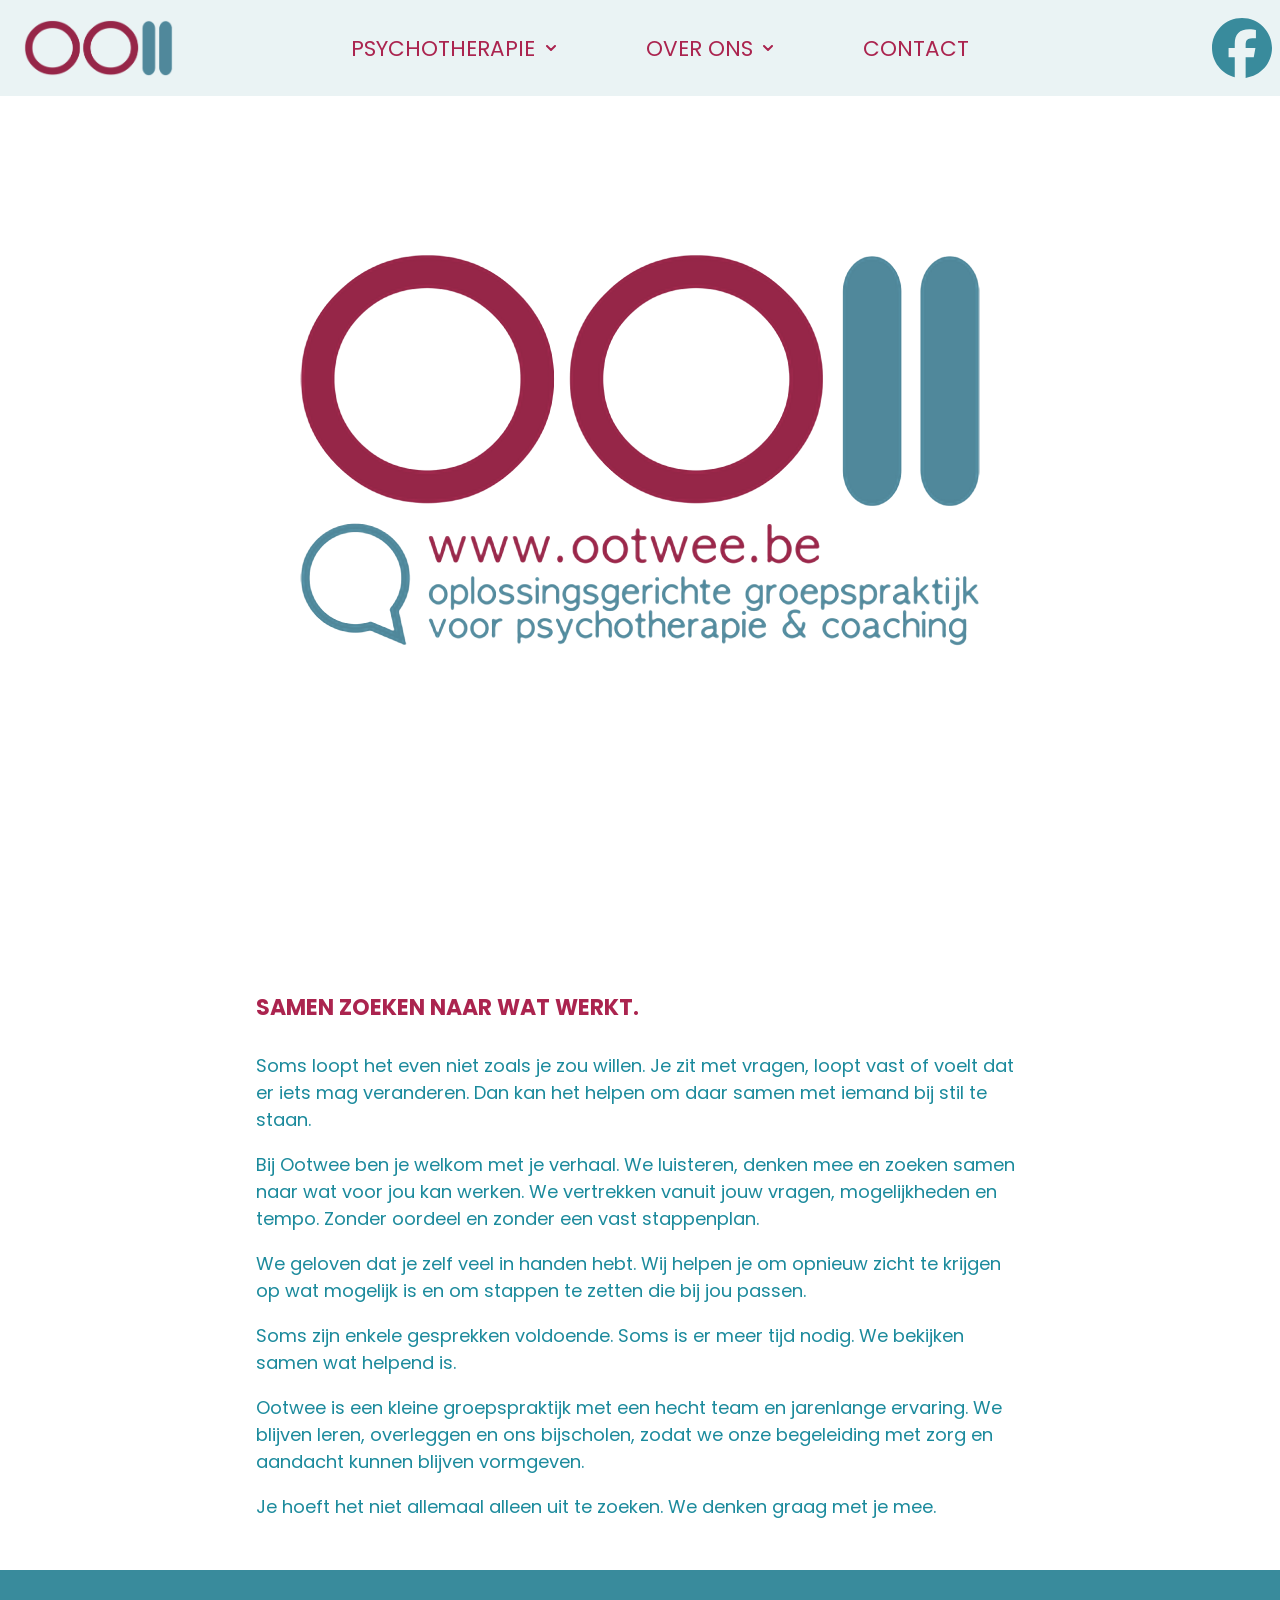
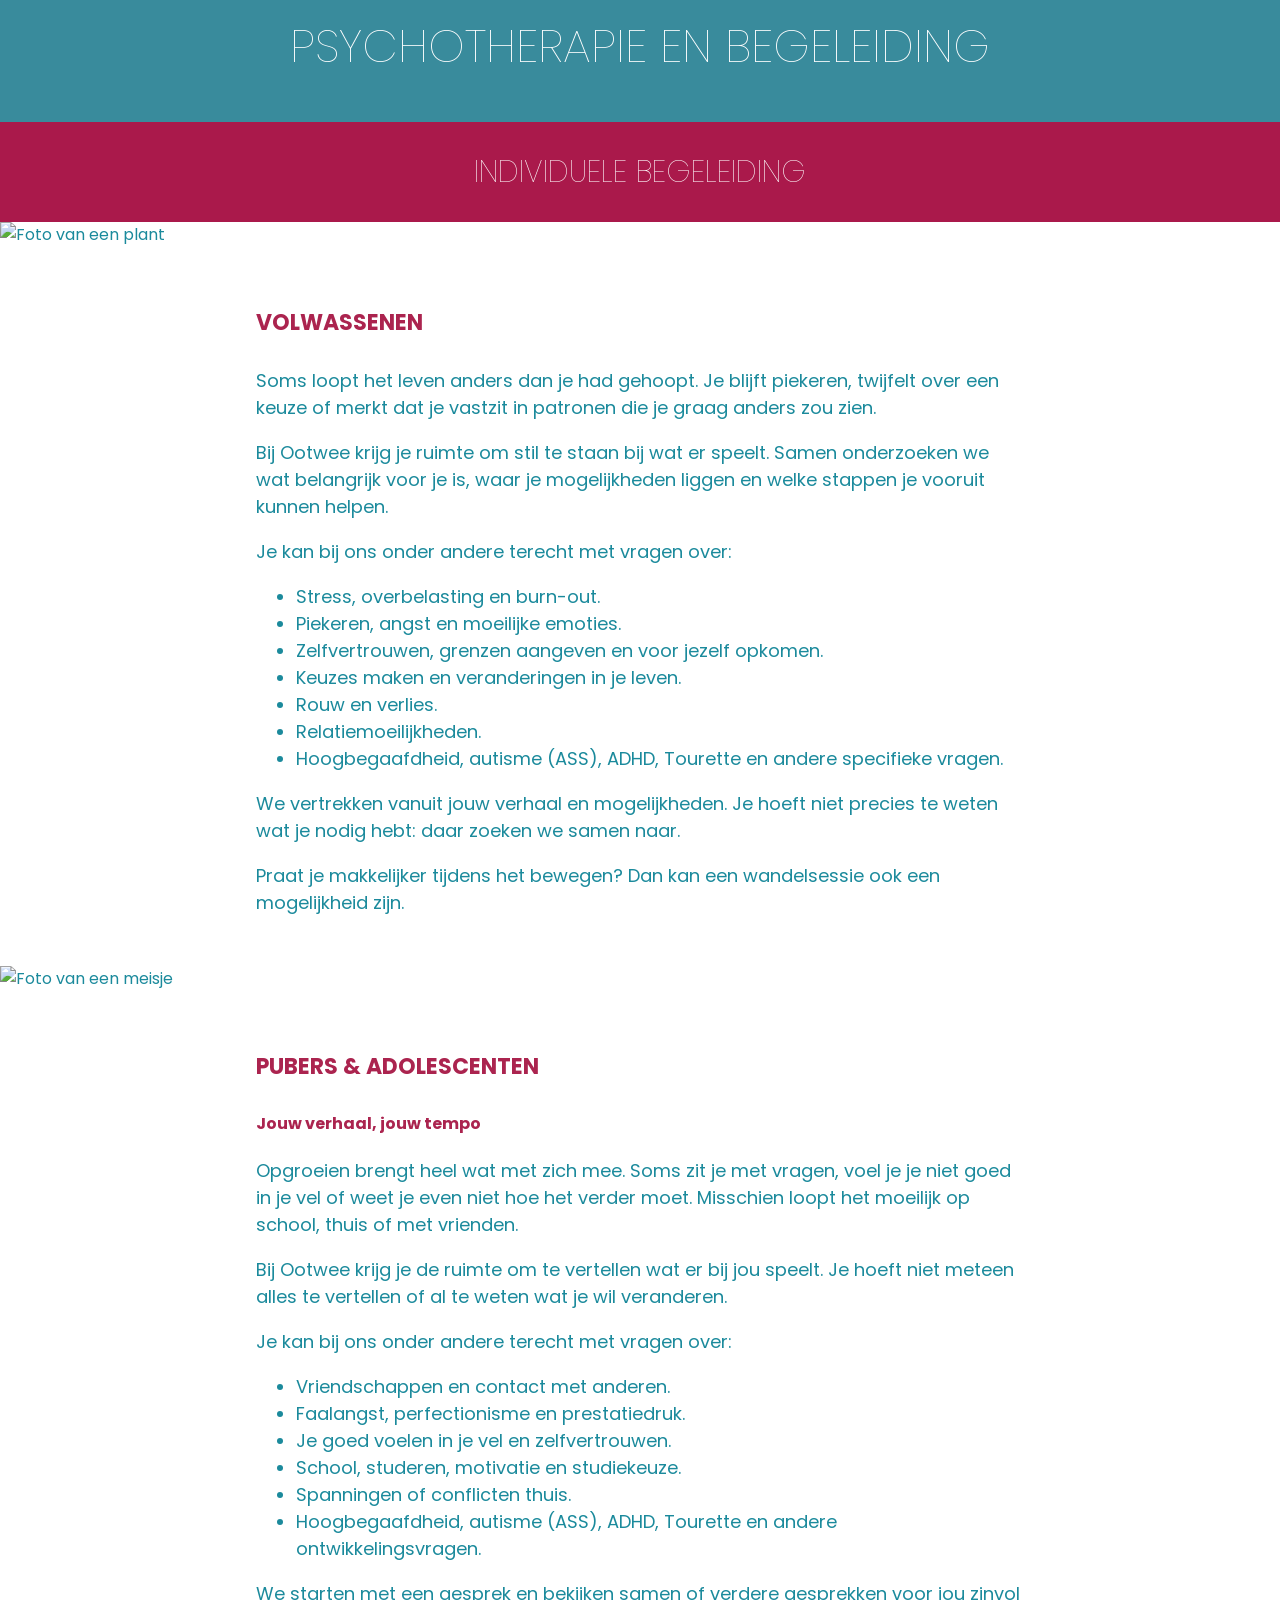
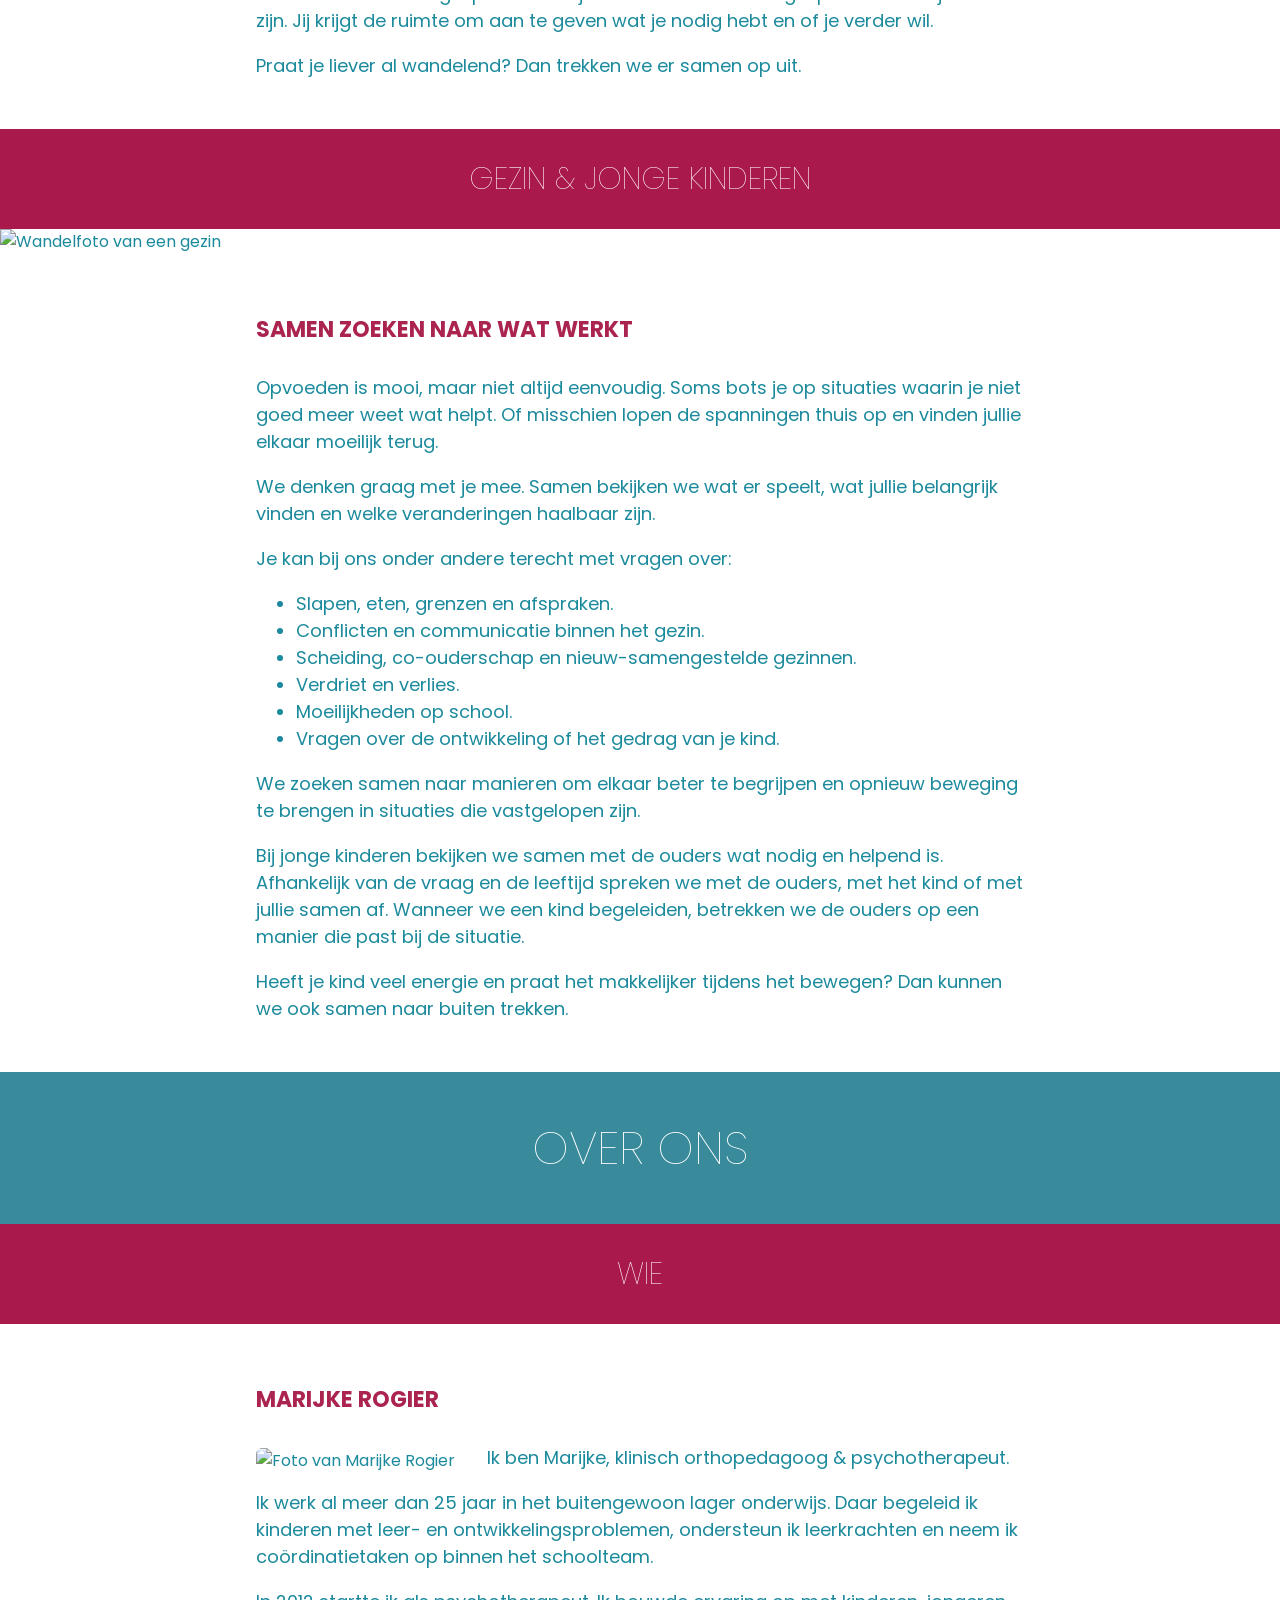
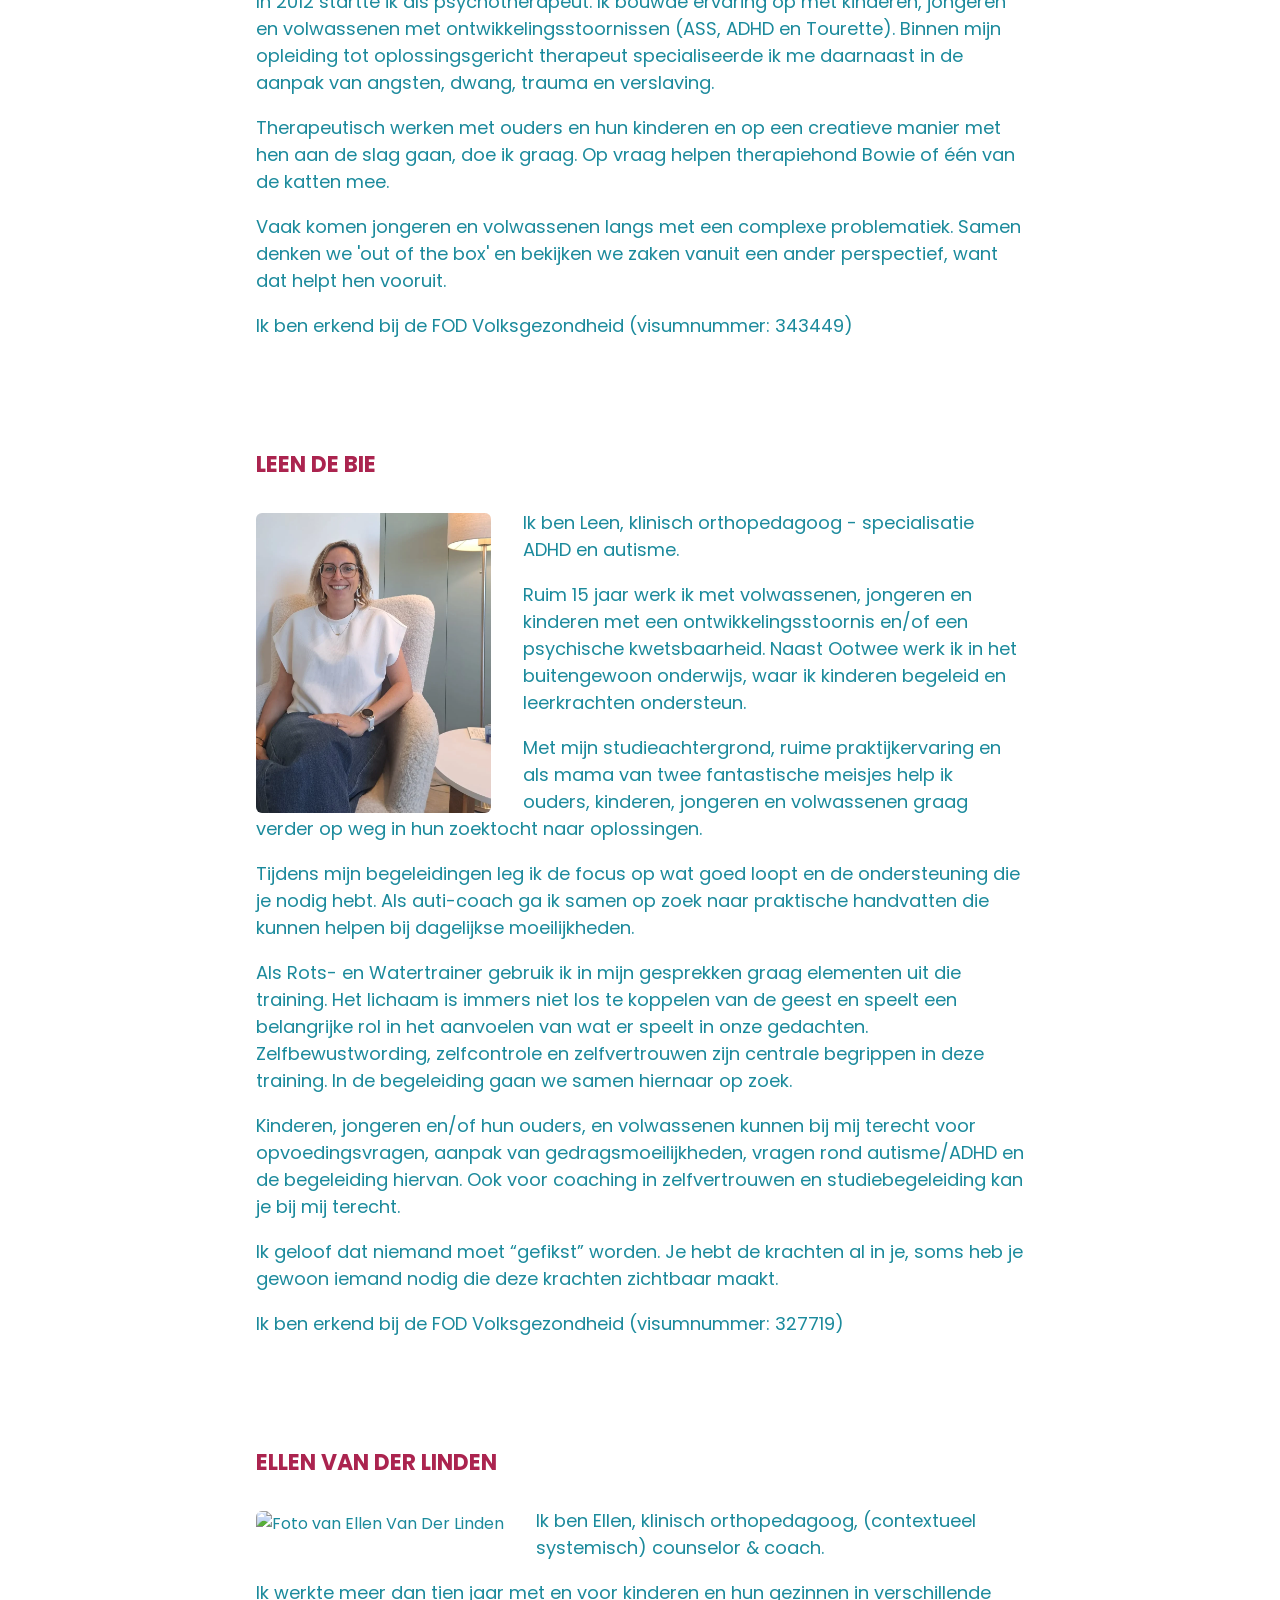
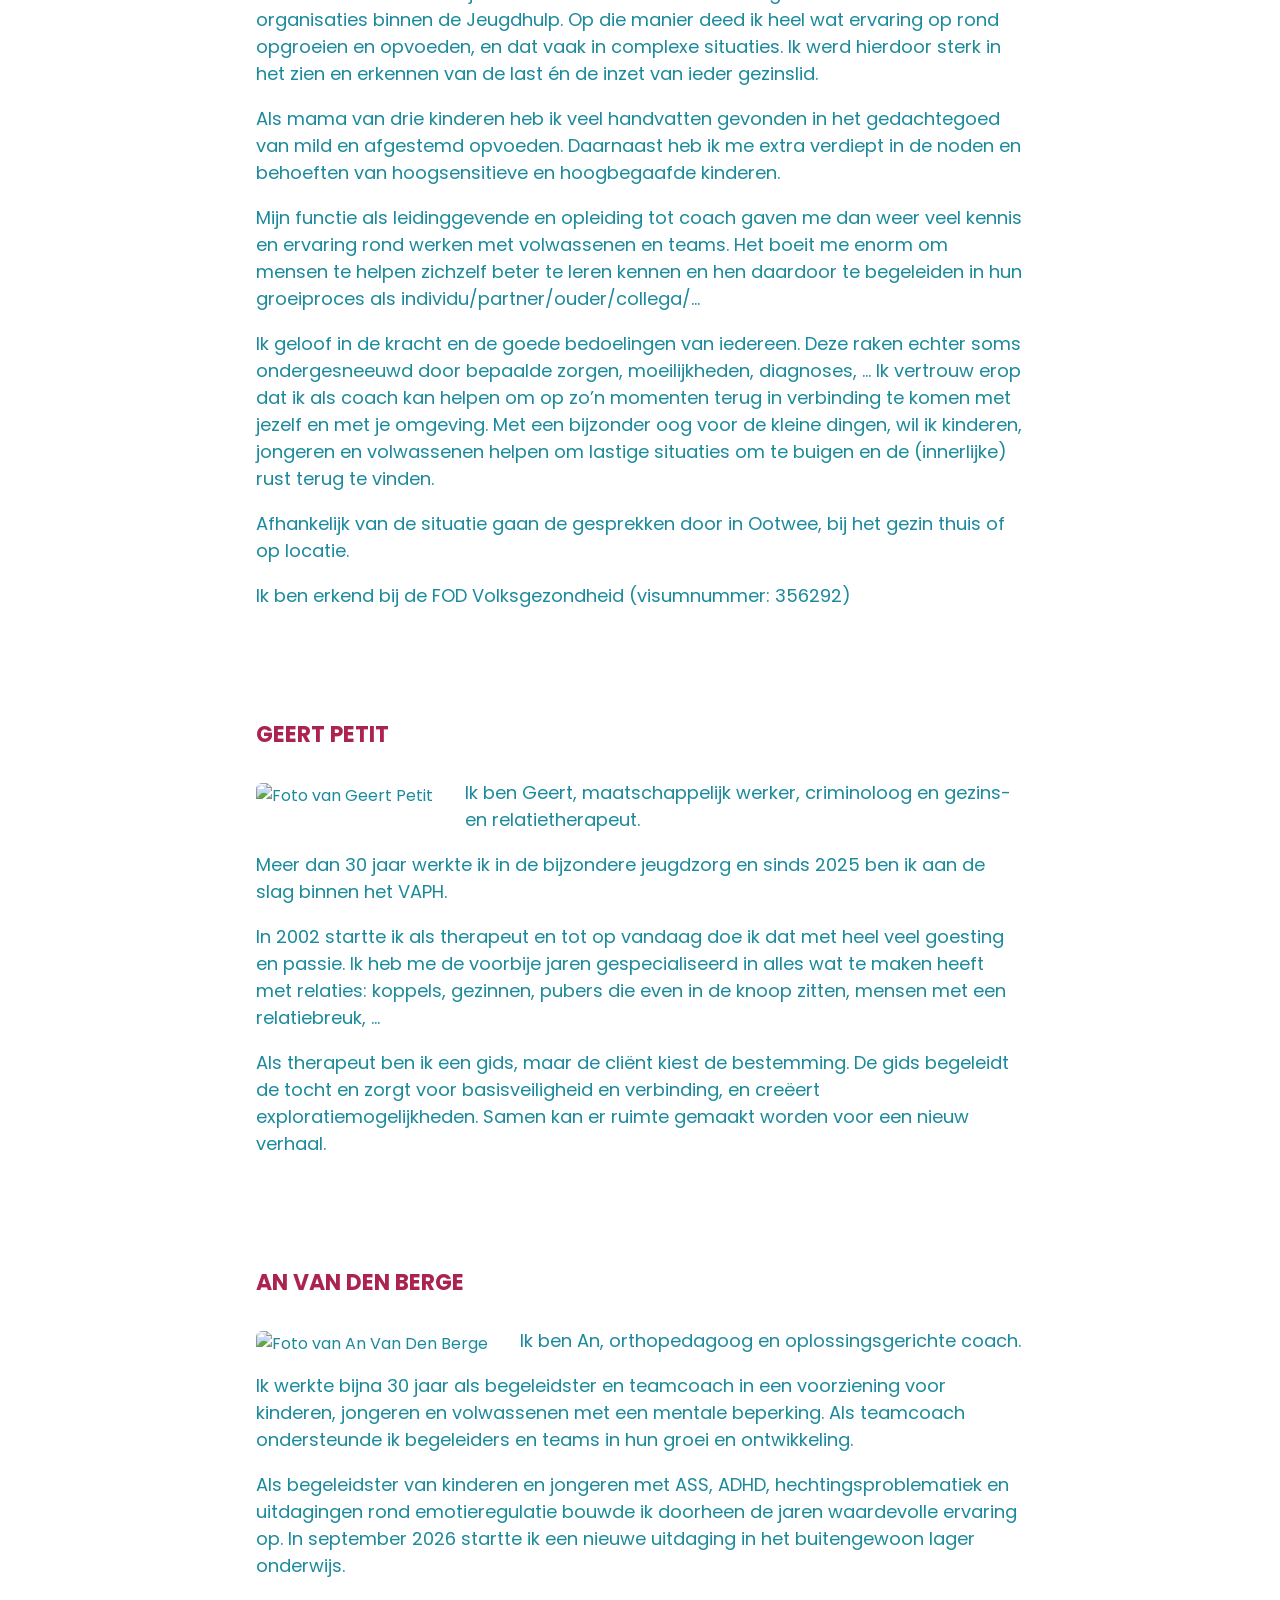
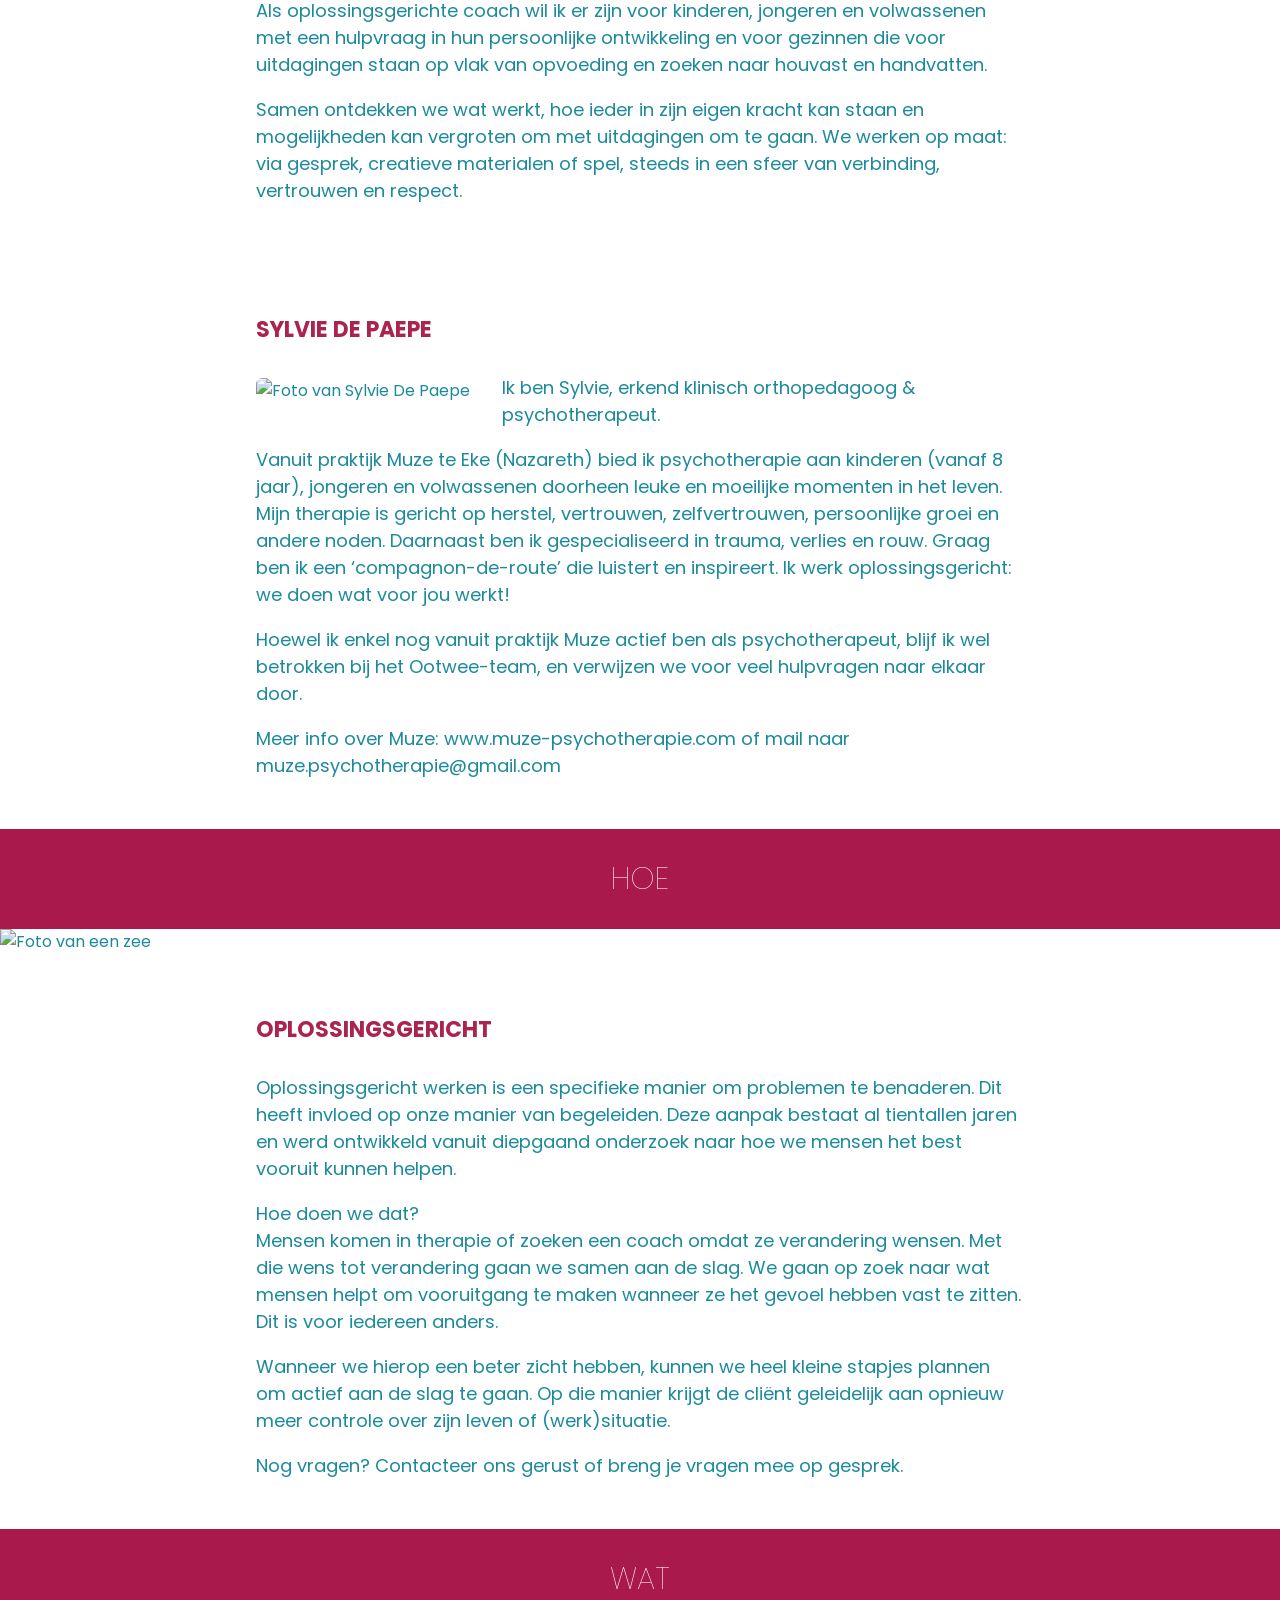
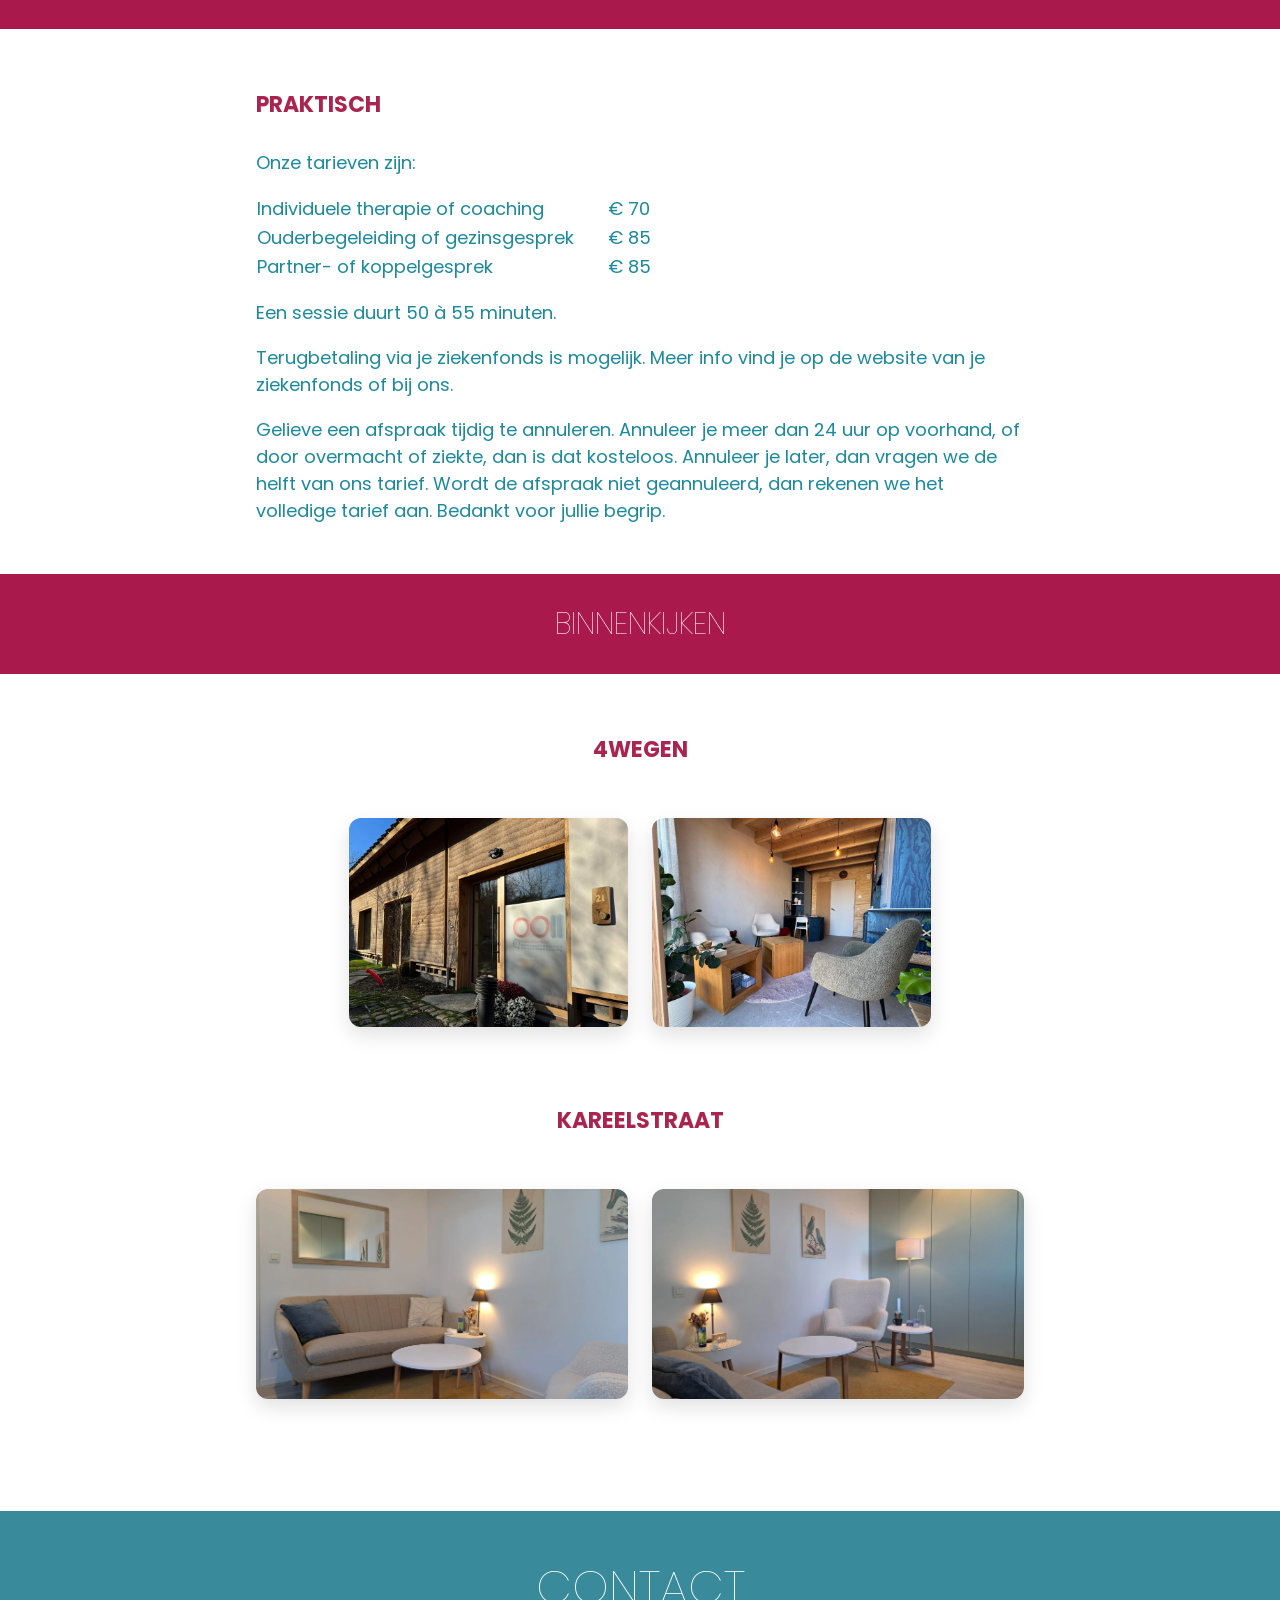
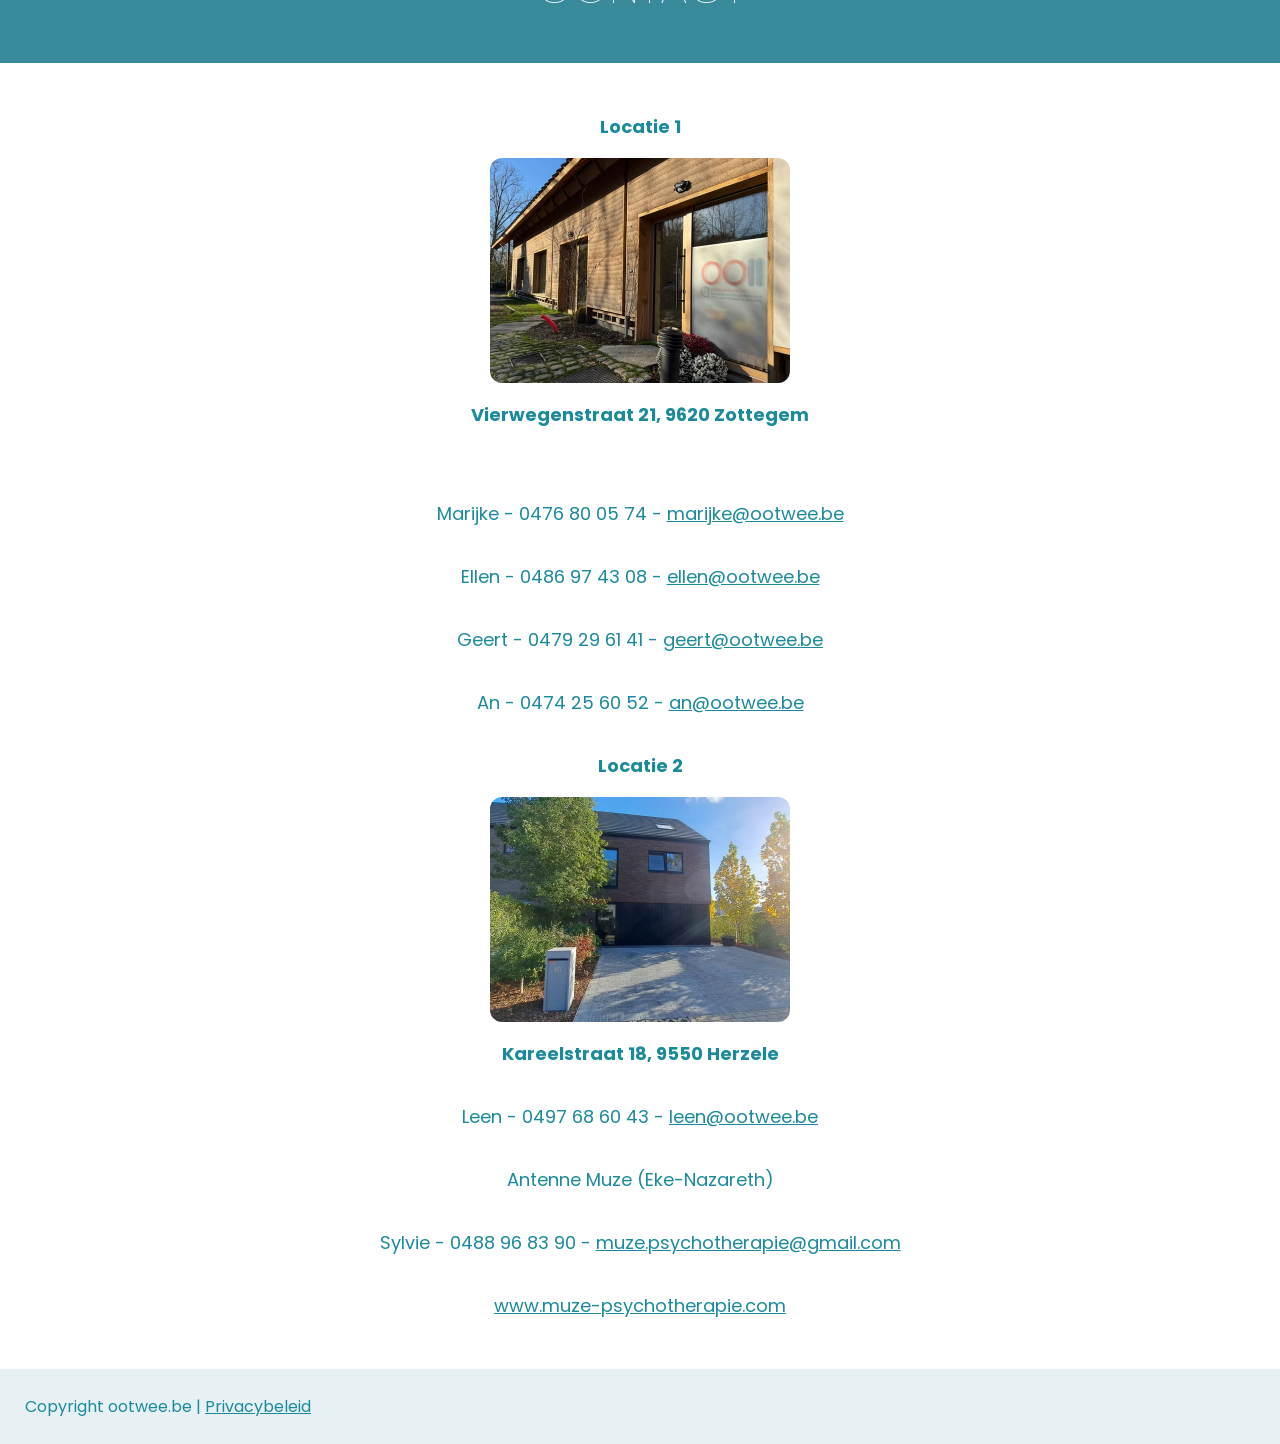
==== index.html @ 588fb743 "Fix typos and wording, update privacy contact details Co-Authored-By: Claude Opus 5.5 <noreply@anthr" ====
<!doctype html>
<html lang="nl">
  <head>
    <meta charset="UTF-8" />
    <meta name="viewport" content="width=device-width, initial-scale=1" />
    <title>Ootwee</title>
    <link rel="icon" href="favicon.svg" type="image/svg+xml" />
    <link
      rel="stylesheet"
      href="https://cdn.jsdelivr.net/npm/lenis@1.1.18/dist/lenis.css"
    />
    <link rel="stylesheet" href="css/styles.css?v=2" type="text/css" />
    <link rel="preconnect" href="https://fonts.googleapis.com" />
    <link rel="preconnect" href="https://fonts.gstatic.com" crossorigin />
    <link
      href="https://fonts.googleapis.com/css2?family=Poppins:ital,wght@0,100;0,200;0,300;0,400;0,500;0,600;0,700;0,800;0,900;1,100;1,200;1,300;1,400;1,500;1,600;1,700;1,800;1,900&display=swap"
      rel="stylesheet"
    />
  </head>
  <body>
    <header>
      <a href="#" class="logo-link"><img class="logo" src="Images/logo-header.webp" width="341" height="128" alt="Logo van Ootwee" /></a>
      <nav id="main-nav">
        <ul>
          <li class="has-submenu">
            Psychotherapie
            <svg width="10" height="6" viewBox="0 0 10 6" fill="none">
              <path
                d="M1 1L5 5L9 1"
                stroke="currentColor"
                stroke-width="2"
                stroke-linecap="round"
              />
            </svg>
            <ul class="submenu">
              <li>
                <a href="#individueel"
                  ><svg
                    xmlns="http://www.w3.org/2000/svg"
                    width="1em"
                    height="1em"
                    viewBox="0 0 24 24"
                    class="icon-margin"
                  >
                    <title>user</title>
                    <g
                      fill="none"
                      stroke="currentColor"
                      stroke-linecap="round"
                      stroke-linejoin="round"
                      stroke-width="2"
                    >
                      <path d="M19 21v-2a4 4 0 0 0-4-4H9a4 4 0 0 0-4 4v2" />
                      <circle cx="12" cy="7" r="4" />
                    </g></svg
                  >Individueel</a
                >
              </li>
              <li>
                <a href="#gezin"
                  ><svg
                    xmlns="http://www.w3.org/2000/svg"
                    width="1em"
                    height="1em"
                    viewBox="0 0 24 24"
                    class="icon-margin"
                  >
                    <title>user-group</title>
                    <g
                      fill="none"
                      stroke="currentColor"
                      stroke-linecap="round"
                      stroke-linejoin="round"
                      stroke-width="2"
                    >
                      <path
                        d="M17 21v-1a2 2 0 0 0-2-2H9a2 2 0 0 0-2 2v1m12-11h1a2 2 0 0 1 2 2v1M5 10H4a2 2 0 0 0-2 2v1"
                      />
                      <circle cx="12" cy="11" r="3" />
                      <circle cx="18" cy="4" r="2" />
                      <circle cx="6" cy="4" r="2" />
                    </g></svg
                  >Gezin &amp; jonge kinderen</a
                >
              </li>
            </ul>
          </li>
          <li class="has-submenu">
            Over ons
            <svg width="10" height="6" viewBox="0 0 10 6" fill="none">
              <path
                d="M1 1L5 5L9 1"
                stroke="currentColor"
                stroke-width="2"
                stroke-linecap="round"
              />
            </svg>

            <ul class="submenu">
              <li>
                <a href="#wie"
                  ><svg
                    xmlns="http://www.w3.org/2000/svg"
                    width="1em"
                    height="1em"
                    viewBox="0 0 24 24"
                    class="icon-margin"
                  >
                    <title>users</title>
                    <g
                      fill="none"
                      stroke="currentColor"
                      stroke-linecap="round"
                      stroke-linejoin="round"
                      stroke-width="2"
                    >
                      <path
                        d="M16 21v-2a4 4 0 0 0-4-4H6a4 4 0 0 0-4 4v2M16 3.128a4 4 0 0 1 0 7.744M22 21v-2a4 4 0 0 0-3-3.87"
                      />
                      <circle cx="9" cy="7" r="4" />
                    </g></svg
                  >Wie</a
                >
              </li>
              <li>
                <a href="#hoe"
                  ><svg
                    xmlns="http://www.w3.org/2000/svg"
                    width="1em"
                    height="1em"
                    viewBox="0 0 24 24"
                    class="icon-margin"
                  >
                    <title>compass</title>
                    <g
                      fill="none"
                      stroke="currentColor"
                      stroke-linecap="round"
                      stroke-linejoin="round"
                      stroke-width="2"
                    >
                      <circle cx="12" cy="12" r="10" />
                      <path
                        d="m16.24 7.76l-1.804 5.411a2 2 0 0 1-1.265 1.265L7.76 16.24l1.804-5.411a2 2 0 0 1 1.265-1.265z"
                      />
                    </g></svg
                  >Hoe</a
                >
              </li>
              <li>
                <a href="#wat"
                  ><svg
                    xmlns="http://www.w3.org/2000/svg"
                    width="1em"
                    height="1em"
                    viewBox="0 0 24 24"
                    class="icon-margin"
                  >
                    <title>info</title>
                    <g
                      fill="none"
                      stroke="currentColor"
                      stroke-linecap="round"
                      stroke-linejoin="round"
                      stroke-width="2"
                    >
                      <circle cx="12" cy="12" r="10" />
                      <path d="M12 16v-4m0-4h.01" />
                    </g></svg
                  >Wat</a
                >
              </li>
              <li>
                <a href="#binnenkijken"
                  ><svg
                    xmlns="http://www.w3.org/2000/svg"
                    width="1em"
                    height="1em"
                    viewBox="0 0 24 24"
                    class="icon-margin"
                  >
                    <title>image</title>
                    <g
                      fill="none"
                      stroke="currentColor"
                      stroke-linecap="round"
                      stroke-linejoin="round"
                      stroke-width="2"
                    >
                      <rect width="18" height="18" x="3" y="3" rx="2" ry="2" />
                      <circle cx="9" cy="9" r="2" />
                      <path d="m21 15l-3.086-3.086a2 2 0 0 0-2.828 0L6 21" />
                    </g></svg
                  >Binnenkijken</a
                >
              </li>
            </ul>
          </li>
          <li>
            <a href="#contact"> Contact </a>
          </li>
        </ul>
      </nav>
      <svg
        class="social-icon"
        role="img"
        viewBox="0 0 24 24"
        xmlns="http://www.w3.org/2000/svg"
      >
        <title>Facebook</title>
        <path
          fill="currentColor"
          d="M9.101 23.691v-7.98H6.627v-3.667h2.474v-1.58c0-4.085 1.848-5.978 5.858-5.978.401 0 .955.042 1.468.103a8.68 8.68 0 0 1 1.141.195v3.325a8.623 8.623 0 0 0-.653-.036 26.805 26.805 0 0 0-.733-.009c-.707 0-1.259.096-1.675.309a1.686 1.686 0 0 0-.679.622c-.258.42-.374.995-.374 1.752v1.297h3.919l-.386 2.103-.287 1.564h-3.246v8.245C19.396 23.238 24 18.179 24 12.044c0-6.627-5.373-12-12-12s-12 5.373-12 12c0 5.628 3.874 10.35 9.101 11.647Z"
        />
      </svg>
      <button
        class="menu-toggle"
        aria-label="Menu"
        aria-expanded="false"
        aria-controls="main-nav"
      >
        <svg
          xmlns="http://www.w3.org/2000/svg"
          width="28"
          height="28"
          viewBox="0 0 24 24"
          fill="none"
          stroke="currentColor"
          stroke-width="2"
          stroke-linecap="round"
          stroke-linejoin="round"
        >
          <line x1="4" x2="20" y1="12" y2="12" />
          <line x1="4" x2="20" y1="6" y2="6" />
          <line x1="4" x2="20" y1="18" y2="18" />
        </svg>
      </button>
    </header>
    <main>
      <section>
        <div class="photo-wrapper">
          <img
            class="logo-big fade-in"
            src="Images/logo-big.webp"
            width="1348"
            height="780"
            alt="Logo van Ootwee"
          />
        </div>
      </section>
      <section>
        <h3>Samen zoeken naar wat werkt.</h3>
        <p>
          Soms loopt het even niet zoals je zou willen. Je zit met vragen, loopt
          vast of voelt dat er iets mag veranderen. Dan kan het helpen om daar
          samen met iemand bij stil te staan.
        </p>
        <p>
          Bij Ootwee ben je welkom met je verhaal. We luisteren, denken mee en
          zoeken samen naar wat voor jou kan werken. We vertrekken vanuit jouw
          vragen, mogelijkheden en tempo. Zonder oordeel en zonder een vast
          stappenplan.
        </p>
        <p>
          We geloven dat je zelf veel in handen hebt. Wij helpen je om opnieuw
          zicht te krijgen op wat mogelijk is en om stappen te zetten die bij
          jou passen.
        </p>
        <p>
          Soms zijn enkele gesprekken voldoende. Soms is er meer tijd nodig. We
          bekijken samen wat helpend is.
        </p>
        <p>
          Ootwee is een kleine groepspraktijk met een hecht team en
          jarenlange ervaring. We blijven leren, overleggen en ons bijscholen,
          zodat we onze begeleiding met zorg en aandacht kunnen blijven
          vormgeven.
        </p>
        <p>
          Je hoeft het niet allemaal alleen uit te zoeken. We denken graag met
          je mee.
        </p>
      </section>

      <h1 id="psychotherapie">Psychotherapie en begeleiding</h1>
      <h2 id="individueel">Individuele begeleiding</h2>
      <div class="photo-wrapper">
        <img src="Images/Plant.webp" alt="Foto van een plant" />
      </div>
      <section>
        <h3>Volwassenen</h3>
        <p>
          Soms loopt het leven anders dan je had gehoopt. Je blijft piekeren,
          twijfelt over een keuze of merkt dat je vastzit in patronen die je
          graag anders zou zien.
        </p>
        <p>
          Bij Ootwee krijg je ruimte om stil te staan bij wat er speelt. Samen
          onderzoeken we wat belangrijk voor je is, waar je mogelijkheden liggen
          en welke stappen je vooruit kunnen helpen.
        </p>
        <p>Je kan bij ons onder andere terecht met vragen over:</p>
        <ul>
          <li>Stress, overbelasting en burn-out.</li>
          <li>Piekeren, angst en moeilijke emoties.</li>
          <li>Zelfvertrouwen, grenzen aangeven en voor jezelf opkomen.</li>
          <li>Keuzes maken en veranderingen in je leven.</li>
          <li>Rouw en verlies.</li>
          <li>Relatiemoeilijkheden.</li>
          <li>
            Hoogbegaafdheid, autisme (ASS), ADHD, Tourette en andere specifieke
            vragen.
          </li>
        </ul>
        <p>
          We vertrekken vanuit jouw verhaal en mogelijkheden. Je hoeft niet
          precies te weten wat je nodig hebt: daar zoeken we samen naar.
        </p>
        <p>
          Praat je makkelijker tijdens het bewegen? Dan kan een wandelsessie ook
          een mogelijkheid zijn.
        </p>
      </section>
      <div class="photo-wrapper">
        <img src="Images/Nette.webp" alt="Foto van een meisje" />
      </div>
      <section>
        <h3>Pubers &amp; adolescenten</h3>
        <h4>Jouw verhaal, jouw tempo</h4>
        <p>
          Opgroeien brengt heel wat met zich mee. Soms zit je met vragen, voel
          je je niet goed in je vel of weet je even niet hoe het verder moet.
          Misschien loopt het moeilijk op school, thuis of met vrienden.
        </p>
        <p>
          Bij Ootwee krijg je de ruimte om te vertellen wat er bij jou speelt.
          Je hoeft niet meteen alles te vertellen of al te weten wat je wil
          veranderen.
        </p>
        <p>Je kan bij ons onder andere terecht met vragen over:</p>
        <ul>
          <li>Vriendschappen en contact met anderen.</li>
          <li>Faalangst, perfectionisme en prestatiedruk.</li>
          <li>Je goed voelen in je vel en zelfvertrouwen.</li>
          <li>School, studeren, motivatie en studiekeuze.</li>
          <li>Spanningen of conflicten thuis.</li>
          <li>
            Hoogbegaafdheid, autisme (ASS), ADHD, Tourette en andere
            ontwikkelingsvragen.
          </li>
        </ul>
        <p>
          We starten met een gesprek en bekijken samen of verdere gesprekken
          voor jou zinvol zijn. Jij krijgt de ruimte om aan te geven wat je
          nodig hebt en of je verder wil.
        </p>
        <p>Praat je liever al wandelend? Dan trekken we er samen op uit.</p>
      </section>

      <h2 id="gezin">Gezin &amp; jonge kinderen</h2>
      <div class="photo-wrapper">
        <img
          src="Images/Wereldreis-wandelfoto.webp"
          alt="Wandelfoto van een gezin"
        />
      </div>
      <section>
        <h3>Samen zoeken naar wat werkt</h3>
        <p>
          Opvoeden is mooi, maar niet altijd eenvoudig. Soms bots je op
          situaties waarin je niet goed meer weet wat helpt. Of misschien lopen
          de spanningen thuis op en vinden jullie elkaar moeilijk terug.
        </p>
        <p>
          We denken graag met je mee. Samen bekijken we wat er speelt, wat
          jullie belangrijk vinden en welke veranderingen haalbaar zijn.
        </p>
        <p>Je kan bij ons onder andere terecht met vragen over:</p>
        <ul>
          <li>Slapen, eten, grenzen en afspraken.</li>
          <li>Conflicten en communicatie binnen het gezin.</li>
          <li>Scheiding, co-ouderschap en nieuw-samengestelde gezinnen.</li>
          <li>Verdriet en verlies.</li>
          <li>Moeilijkheden op school.</li>
          <li>Vragen over de ontwikkeling of het gedrag van je kind.</li>
        </ul>
        <p>
          We zoeken samen naar manieren om elkaar beter te begrijpen en opnieuw
          beweging te brengen in situaties die vastgelopen zijn.
        </p>
        <p>
          Bij jonge kinderen bekijken we samen met de ouders wat nodig en
          helpend is. Afhankelijk van de vraag en de leeftijd spreken we met de
          ouders, met het kind of met jullie samen af. Wanneer we een kind
          begeleiden, betrekken we de ouders op een manier die past bij de
          situatie.
        </p>
        <p>
          Heeft je kind veel energie en praat het makkelijker tijdens het
          bewegen? Dan kunnen we ook samen naar buiten trekken.
        </p>
      </section>
      <h1 id="over-ons">Over ons</h1>
      <h2 id="wie">Wie</h2>
      <section>
        <h3>Marijke Rogier</h3>
        <img
          src="Images/moeder-300x300.webp"
          alt="Foto van Marijke Rogier"
          class="profile-img"
        />
        <p>Ik ben Marijke, klinisch orthopedagoog & psychotherapeut.</p>
        <p>
          Ik werk al meer dan 25 jaar in het buitengewoon lager onderwijs. Daar begeleid ik
          kinderen met leer- en ontwikkelingsproblemen, ondersteun ik leerkrachten en neem ik coördinatietaken op binnen
          het schoolteam.
        </p>
        <p>
          In 2012 startte ik als psychotherapeut. Ik bouwde ervaring op met
          kinderen, jongeren en volwassenen met ontwikkelingsstoornissen (ASS,
          ADHD en Tourette). Binnen mijn opleiding tot oplossingsgericht
          therapeut specialiseerde ik me daarnaast in de aanpak van angsten,
          dwang, trauma en verslaving.
        </p>
        <p>
          Therapeutisch werken met ouders en hun kinderen en op een creatieve manier met hen aan de slag gaan, doe ik
          graag. Op vraag helpen therapiehond Bowie of één van de katten mee.
        </p>
        <p>
          Vaak komen jongeren en volwassenen langs met een complexe
          problematiek. Samen denken we 'out of the box' en bekijken we zaken vanuit een ander
          perspectief, want dat helpt hen vooruit.
        </p>
        <p>Ik ben erkend bij de FOD Volksgezondheid (visumnummer: 343449)</p>
      </section>
      <section>
        <h3>Leen De Bie</h3>
        <img
          src="Images/leen-de-bie.webp"
          alt="Foto van Leen De Bie"
          class="profile-img"
        />
        <p>
          Ik ben Leen, klinisch orthopedagoog - specialisatie ADHD en autisme.
        </p>
        <p>
          Ruim 15 jaar werk ik met volwassenen, jongeren en kinderen met een
          ontwikkelingsstoornis en/of een psychische kwetsbaarheid. Naast Ootwee
          werk ik in het buitengewoon onderwijs, waar ik kinderen begeleid en
          leerkrachten ondersteun.
        </p>
        <p>
          Met mijn studieachtergrond, ruime praktijkervaring en als mama van
          twee fantastische meisjes help ik ouders, kinderen, jongeren en
          volwassenen graag verder op weg in hun zoektocht naar oplossingen.
        </p>
        <p>
          Tijdens mijn begeleidingen leg ik de focus op wat goed loopt en de
          ondersteuning die je nodig hebt. Als auti-coach ga ik samen op zoek
          naar praktische handvatten die kunnen helpen bij dagelijkse
          moeilijkheden.
        </p>
        <p>
          Als Rots- en Watertrainer gebruik ik in mijn gesprekken graag
          elementen uit die training. Het lichaam is immers niet los te koppelen van de
          geest en speelt een belangrijke rol in het aanvoelen van wat er speelt
          in onze gedachten. Zelfbewustwording, zelfcontrole en zelfvertrouwen
          zijn centrale begrippen in deze training. In de begeleiding gaan we
          samen hiernaar op zoek.
        </p>
        <p>
          Kinderen, jongeren en/of hun ouders, en volwassenen kunnen bij mij
          terecht voor opvoedingsvragen, aanpak van gedragsmoeilijkheden, vragen
          rond autisme/ADHD en de begeleiding hiervan. Ook voor coaching in
          zelfvertrouwen en studiebegeleiding kan je bij mij terecht.
        </p>
        <p>
          Ik geloof dat niemand moet “gefikst” worden. Je hebt de krachten al in
          je, soms heb je gewoon iemand nodig die deze krachten zichtbaar maakt.
        </p>
        <p>Ik ben erkend bij de FOD Volksgezondheid (visumnummer: 327719)</p>
      </section>
      <section>
        <h3>Ellen Van Der Linden</h3>
        <img
          src="Images/ellen-foto-website-002-1024x1024.webp"
          alt="Foto van Ellen Van Der Linden"
          class="profile-img"
        />
        <p>
          Ik ben Ellen, klinisch orthopedagoog, (contextueel systemisch)
          counselor & coach.
        </p>
        <p>
          Ik werkte meer dan tien jaar met en voor kinderen en hun gezinnen in
          verschillende organisaties binnen de Jeugdhulp. Op die manier deed ik
          heel wat ervaring op rond opgroeien en opvoeden, en dat vaak in
          complexe situaties. Ik werd hierdoor sterk in het zien en erkennen van
          de last én de inzet van ieder gezinslid.
        </p>
        <p>
          Als mama van drie kinderen heb ik veel handvatten gevonden in het
          gedachtegoed van mild en afgestemd opvoeden. Daarnaast heb ik me extra
          verdiept in de noden en behoeften van hoogsensitieve en hoogbegaafde
          kinderen.
        </p>
        <p>
          Mijn functie als leidinggevende en opleiding tot coach gaven me dan
          weer veel kennis en ervaring rond werken met volwassenen en teams. Het
          boeit me enorm om mensen te helpen zichzelf beter te leren kennen en
          hen daardoor te begeleiden in hun groeiproces als
          individu/partner/ouder/collega/…
        </p>
        <p>
          Ik geloof in de kracht en de goede bedoelingen van iedereen. Deze
          raken echter soms ondergesneeuwd door bepaalde zorgen, moeilijkheden,
          diagnoses, … Ik vertrouw erop dat ik als coach kan helpen om op zo’n
          momenten terug in verbinding te komen met jezelf en met je omgeving.
          Met een bijzonder oog voor de kleine dingen, wil ik kinderen, jongeren
          en volwassenen helpen om lastige situaties om te buigen en de
          (innerlijke) rust terug te vinden.
        </p>
        <p>
          Afhankelijk van de situatie gaan de gesprekken door in Ootwee, bij het
          gezin thuis of op locatie.
        </p>
        <p>Ik ben erkend bij de FOD Volksgezondheid (visumnummer: 356292)</p>
      </section>
      <section>
        <h3>Geert Petit</h3>
        <img
          src="Images/image.webp"
          alt="Foto van Geert Petit"
          class="profile-img"
        />
        <p>
          Ik ben Geert, maatschappelijk werker, criminoloog en gezins- en
          relatietherapeut.
        </p>
        <p>
          Meer dan 30 jaar werkte ik in de bijzondere jeugdzorg en sinds 2025 ben ik aan de slag binnen het VAPH.
        </p>
        <p>
          In 2002 startte ik als therapeut en tot op vandaag doe ik dat met heel
          veel goesting en passie. Ik heb me de voorbije jaren gespecialiseerd
          in alles wat te maken heeft met relaties: koppels, gezinnen, pubers
          die even in de knoop zitten, mensen met een relatiebreuk, ...
        </p>
        <p>
          Als therapeut ben ik een gids, maar de cliënt kiest de
          bestemming. De gids begeleidt de tocht en zorgt voor basisveiligheid en
          verbinding, en creëert exploratiemogelijkheden. Samen kan er ruimte
          gemaakt worden voor een nieuw verhaal.
        </p>
      </section>
      <section>
        <h3>An Van Den Berge</h3>
        <img
          src="Images/An.webp"
          alt="Foto van An Van Den Berge"
          class="profile-img"
        />
        <p>Ik ben An, orthopedagoog en oplossingsgerichte coach.</p>
        <p>
          Ik werkte bijna 30 jaar als begeleidster en teamcoach in een voorziening voor kinderen, jongeren en volwassenen met een mentale beperking. Als teamcoach ondersteunde ik
          begeleiders en teams in hun groei en ontwikkeling. 
        </p>  
        <p>  
          Als begeleidster
          van kinderen en jongeren met ASS, ADHD, hechtingsproblematiek en
          uitdagingen rond emotieregulatie bouwde ik doorheen de jaren
          waardevolle ervaring op. In september 2026 startte ik een nieuwe
          uitdaging in het buitengewoon lager onderwijs.
        </p>
        <p>
          Als oplossingsgerichte coach wil ik er zijn voor kinderen, jongeren en
          volwassenen met een hulpvraag in hun persoonlijke ontwikkeling en voor
          gezinnen die voor uitdagingen staan op vlak van opvoeding en zoeken
          naar houvast en handvatten.
        </p>
        <p>
          Samen ontdekken we wat werkt, hoe ieder in zijn eigen kracht kan staan
          en mogelijkheden kan vergroten om met uitdagingen om te gaan. We
          werken op maat: via gesprek, creatieve materialen of spel, steeds in
          een sfeer van verbinding, vertrouwen en respect.
        </p>
      </section>
      <section>
        <h3>Sylvie De Paepe</h3>
        <img
          src="Images/Sylvie21_Profile-300x265.webp"
          alt="Foto van Sylvie De Paepe"
          class="profile-img"
        />
        <p>Ik ben Sylvie, erkend klinisch orthopedagoog & psychotherapeut.</p>
        <p>
          Vanuit praktijk Muze te Eke (Nazareth) bied ik psychotherapie aan
          kinderen (vanaf 8 jaar), jongeren en volwassenen doorheen leuke en
          moeilijke momenten in het leven. Mijn therapie is gericht op herstel, vertrouwen,
          zelfvertrouwen, persoonlijke groei en andere noden. Daarnaast ben ik
          gespecialiseerd in trauma, verlies en rouw. Graag ben ik een
          ‘compagnon-de-route’ die luistert en inspireert. Ik werk
          oplossingsgericht: we doen wat voor jou werkt!
        </p>
        <p>
          Hoewel ik enkel nog vanuit praktijk Muze actief ben als
          psychotherapeut, blijf ik wel betrokken bij het Ootwee-team, en
          verwijzen we voor veel hulpvragen naar elkaar door.
        </p>
        <p>
          Meer info over Muze: www.muze-psychotherapie.com of mail naar
          muze.psychotherapie@gmail.com
        </p>
      </section>
      <h2 id="hoe">Hoe</h2>
      <div class="photo-wrapper">
        <img src="Images/zee_web-2560x640.webp" alt="Foto van een zee" />
      </div>
      <section>
        <h3>Oplossingsgericht</h3>
        <p>
          Oplossingsgericht werken is een specifieke manier om problemen te
          benaderen. Dit heeft invloed op onze manier van begeleiden. Deze
          aanpak bestaat al tientallen jaren en werd ontwikkeld vanuit
          diepgaand onderzoek naar hoe we mensen het best vooruit kunnen helpen.
        </p>
        <p>
          Hoe doen we dat?<br />Mensen komen in therapie of zoeken een coach
          omdat ze verandering wensen. Met die wens tot verandering gaan we
          samen aan de slag. We gaan op zoek naar wat mensen helpt om
          vooruitgang te maken wanneer ze het gevoel hebben vast te zitten. Dit
          is voor iedereen anders.
        </p>
        <p>
          Wanneer we hierop een beter zicht hebben, kunnen we heel kleine
          stapjes plannen om actief aan de slag te gaan. Op die manier krijgt de
          cliënt geleidelijk aan opnieuw meer controle over zijn leven of
          (werk)situatie.
        </p>
        <p>
          Nog vragen? Contacteer ons gerust of breng je vragen mee op gesprek.
        </p>
      </section>
      <h2 id="wat">Wat</h2>
      <section>
        <h3>Praktisch</h3>
        <p>Onze tarieven zijn:</p>
        <table class="tarieven">
          <tbody>
            <tr>
              <td>Individuele therapie of coaching</td>
              <td>€ 70</td>
            </tr>
            <tr>
              <td>Ouderbegeleiding of gezinsgesprek</td>
              <td>€ 85</td>
            </tr>
            <tr>
              <td>Partner- of koppelgesprek</td>
              <td>€ 85</td>
            </tr>
          </tbody>
        </table>
        <p>Een sessie duurt 50 à 55 minuten.</p>
        <p>
          Terugbetaling via je ziekenfonds is mogelijk. Meer info vind je op de
          website van je ziekenfonds of bij ons.
        </p>
        <p>
          Gelieve een afspraak tijdig te annuleren. Annuleer je meer dan 24 uur op
          voorhand, of door overmacht of ziekte, dan is dat kosteloos.
          Annuleer je later, dan vragen we de helft van ons tarief. Wordt
          de afspraak niet geannuleerd, dan rekenen we het volledige tarief
          aan. Bedankt voor jullie begrip.
        </p>
      </section>
      <h2 id="binnenkijken">Binnenkijken</h2>
      <section>
        <div class="grid-container">
          <h3 class="gallery-title">4wegen</h3>
          <button type="button" class="room-btn" aria-label="Foto vergroten: Ingang van de praktijk in de Vierwegenstraat">
            <img src="Images/buiten-4wegen.webp" alt="Ingang van de praktijk in de Vierwegenstraat" class="room-img" width="1600" height="1200" loading="lazy" />
          </button>
          <button type="button" class="room-btn" aria-label="Foto vergroten: Gespreksruimte in de Vierwegenstraat">
            <img src="Images/binnen-4wegen.webp" alt="Gespreksruimte in de Vierwegenstraat" class="room-img" width="1600" height="1200" loading="lazy" />
          </button>
          <h3 class="gallery-title">Kareelstraat</h3>
          <button type="button" class="room-btn" aria-label="Foto vergroten: Gespreksruimte in de Kareelstraat">
            <img src="Images/kareel-1.webp" alt="Gespreksruimte in de Kareelstraat" class="room-img" width="1600" height="901" loading="lazy" />
          </button>
          <button type="button" class="room-btn" aria-label="Foto vergroten: Gespreksruimte in de Kareelstraat">
            <img src="Images/kareel-2.webp" alt="Gespreksruimte in de Kareelstraat" class="room-img" width="1600" height="901" loading="lazy" />
          </button>
        </div>
      </section>
      <h1 id="contact">Contact</h1>
      <section class="center">
        <p><strong>Locatie 1</strong></p>
        <img
          class="location-img"
          src="Images/vierwegen-300x225.webp"
          width="300"
          height="225"
          alt="De praktijk in de Vierwegenstraat"
        />
        <p><strong>Vierwegenstraat 21, 9620 Zottegem</strong></p>
        <p><strong></strong></p>
        <p>
          Marijke - 0476 80 05 74 -
          <a href="mailto:marijke@ootwee.be">marijke@ootwee.be</a>
        </p>
        <p>
          Ellen - 0486 97 43 08 -
          <a href="mailto:ellen@ootwee.be">ellen@ootwee.be</a>
        </p>
        <p>
          Geert - 0479 29 61 41 -
          <a href="mailto:geert@ootwee.be">geert@ootwee.be</a>
        </p>
        <p>
          An - 0474 25 60 52 - <a href="mailto:an@ootwee.be">an@ootwee.be</a>
        </p>
        <p><strong>Locatie 2</strong></p>
        <img
          class="location-img"
          src="Images/kareelstraat-300x225.webp"
          width="300"
          height="225"
          alt="De praktijk in de Kareelstraat"
        />
        <p><strong>Kareelstraat 18, 9550 Herzele</strong></p>
        <p>
          Leen - 0497 68 60 43 -
          <a href="mailto:leen@ootwee.be">leen@ootwee.be</a>
        </p>
        <p>Antenne Muze (Eke-Nazareth)</p>
        <p>
          Sylvie - 0488 96 83 90 -
          <a href="mailto:muze.psychotherapie@gmail.com"
            >muze.psychotherapie@gmail.com</a
          >
        </p>
        <p>
          <a href="http://www.muze-psychotherapie.com"
            >www.muze-psychotherapie.com</a
          >
        </p>
      </section>
    </main>
    <footer>
      Copyright ootwee.be |
      <a href="/privacybeleid/">Privacybeleid</a>
    </footer>
    <dialog class="lightbox" aria-label="Foto">
      <button type="button" class="lightbox-close" aria-label="Sluiten">
        <svg viewBox="0 0 24 24" fill="none" stroke="#fff" stroke-width="2.5" stroke-linecap="round" stroke-linejoin="round" aria-hidden="true"><path d="M6 6l12 12M18 6L6 18" /></svg>
      </button>
      <button type="button" class="lightbox-prev" aria-label="Vorige foto">
        <svg viewBox="0 0 24 24" fill="none" stroke="#fff" stroke-width="2.5" stroke-linecap="round" stroke-linejoin="round" aria-hidden="true"><path d="M15 5l-7 7 7 7" /></svg>
      </button>
      <figure class="lightbox-figure">
        <figcaption class="lightbox-caption" aria-live="polite"></figcaption>
        <img class="lightbox-img" src="" alt="" />
      </figure>
      <button type="button" class="lightbox-next" aria-label="Volgende foto">
        <svg viewBox="0 0 24 24" fill="none" stroke="#fff" stroke-width="2.5" stroke-linecap="round" stroke-linejoin="round" aria-hidden="true"><path d="M9 5l7 7-7 7" /></svg>
      </button>
    </dialog>
    <script src="https://cdn.jsdelivr.net/npm/lenis@1.1.18/dist/lenis.min.js"></script>
    <script src="js/main.js?v=2"></script>
  </body>
</html>
---- css/styles.css ----
:root {
  --ootwee-blauw: #1b8a9c;
  --ootwee-bordeaux: #ab244f;
  --ootwee-bordeaux-licht: #c05b7b;
  --header-h: 96px;
}

* {
  box-sizing: border-box;
}

html {
  scroll-behavior: smooth;
  scroll-padding-top: 96px;
}

main {
  width: 100%;
}

body {
  font-family: "Poppins", sans-serif;
  text-decoration: none;
  display: flex;
  flex-direction: column;
  justify-content: center;
  align-items: center;
  margin: 0;
  background-color: white;
  color: var(--ootwee-blauw);
}

header {
  background-color: rgba(231, 241, 243, 0.85);
  backdrop-filter: blur(8px);
  -webkit-backdrop-filter: blur(8px);
  height: var(--header-h);
  width: 100%;
  display: grid;
  grid-template-columns: 1fr auto 1fr;
  align-items: center;
  justify-content: center;
  padding: 8px;
  position: sticky;
  top: 0;
  z-index: 100;
}

footer {
  padding: 25px;
  background-color: #e7f1f3;
  width: 100%;
}

nav > ul {
  display: flex;
  font-style: normal;
  list-style-type: none;
  justify-content: center;
  align-items: center;
  width: 100%;
  gap: 5em;
}

ul {
  color: var(--ootwee-blauw);
  font-size: large;
}

nav {
  grid-column: 2;
  width: 100%;
  display: flex;
  list-style-type: none;
  justify-content: center;
  align-items: center;
}

nav a {
  font-size: larger;
  text-decoration: none;
  text-transform: uppercase;
  color: var(--ootwee-bordeaux);
}

nav .has-submenu {
  font-size: larger;
  text-decoration: none;
  text-transform: uppercase;
  display: flex;
  align-items: center;
  justify-content: center;
  gap: 0.5em;
  color: var(--ootwee-bordeaux);
  background-color: transparent;
  cursor: pointer;
}

nav li.has-submenu {
  position: relative;
}

nav .submenu {
  position: absolute;
  top: 130%;
  left: 50%;
  min-width: 240px;
  margin: 0;
  padding: 0;
  list-style: none;
  display: block;
  background-color: white;
  border-radius: 10px;
  box-shadow: 0 8px 20px rgba(0, 0, 0, 0.12);
  font-size: large;
  opacity: 0;
  visibility: hidden;
  transform: translate(-50%, -6px);
  transition:
    opacity 0.2s ease,
    transform 0.2s ease,
    visibility 0.2s;
}

nav li.has-submenu:hover > .submenu,
nav li.has-submenu:focus-within > .submenu {
  opacity: 1;
  visibility: visible;
  transform: translate(-50%, 0);
}

nav .submenu li {
  display: block;
  margin: 0;
  padding: 0;
  width: 100%;
}

nav .submenu a {
  width: 100%;
  display: flex;
  align-items: center;
  padding: 0.7rem 1.4rem;
  font-size: large;
  text-transform: none;
  text-decoration: none;
  white-space: nowrap;
  transition:
    background-color 0.15s ease,
    color 0.15s ease;
}

nav .submenu a:hover,
nav .submenu a:focus {
  background-color: #e7f1f3;
  color: var(--ootwee-bordeaux-licht);
}

nav li.has-submenu:hover > a {
  color: var(--ootwee-bordeaux-licht);
}

nav .submenu li:first-child a {
  border-radius: 6px 6px 0 0;
}

nav .submenu li:last-child a {
  border-radius: 0 0 6px 6px;
}

nav .submenu li:only-child a {
  border-radius: 6px;
}

nav li.has-submenu > svg {
  transition: transform 0.2s ease;
}

nav li.has-submenu:hover > svg,
nav li.has-submenu:focus-within > svg {
  transform: rotate(180deg);
}

a {
  color: var(--ootwee-blauw);
  background-color: none;
}

h1,
h2 {
  text-align: center;
}

h1 {
  color: white;
  background-color: #398b9c;
  width: 100%;
  margin: 0;
  padding-top: 30px;
  padding-bottom: 30px;
  font-size: 46px;
  font-weight: 100;
  line-height: 2;
  text-transform: uppercase;
}

h2 {
  color: white;
  background-color: #aa194b;
  width: 100%;
  margin: 0;
  font-size: 30px;
  font-weight: 100;
  text-transform: uppercase;
  padding-top: 20px;
  padding-bottom: 20px;
  line-height: 2;
}

h3,
h4 {
  color: var(--ootwee-bordeaux);
}

h3 {
  text-transform: uppercase;
  font-size: 22px;
  font-weight: 700;
  line-height: 2;
}

p {
  color: var(--ootwee-blauw);
  font-size: large;
  line-height: 1.5;
}

section {
  width: 60%;
  margin: 2rem;
}

main {
  display: flex;
  flex-direction: column;
  justify-content: center;
  align-items: center;
}

.logo-link {
  grid-column: 1;
  justify-self: start;
  display: flex;
  align-items: center;
  padding-left: 1rem;
}

.logo {
  display: block;
  height: 56px;
  width: auto;
  max-width: 100%;
}

main > section:first-child:has(.logo-big) {
  margin-top: 0;
}

.photo-wrapper:has(.logo-big) {
  margin-top: calc(-1 * var(--header-h));
  min-height: 100vh;
  min-height: 100svh;
  display: flex;
  align-items: center;
  justify-content: center;
}

.photo-wrapper .logo-big {
  width: 680px;
  max-width: 100%;
  height: auto;
  margin: 0 auto;
}

.fade-in {
  opacity: 0;
  transition: opacity 1.5s ease-in-out;
}

.fade-in.loaded {
  opacity: 1;
}

.social-icon {
  justify-self: end;
  grid-column: 3;
  width: 60px;
  height: 60px;
  color: #398b9c;
  transition: color 0.2s ease;
}

.social-icon:hover {
  color: #2a6672;
  cursor: pointer;
}

.photo-wrapper {
  width: 100%;
}

img {
  overflow-clip-margin: content-box;
  overflow: clip;
}

.photo-wrapper img {
  width: 100%;
  object-fit: cover;
  object-position: center 20%;
  display: block;
  max-width: 100%;
  height: auto;
}

.profile-img {
  float: left;
  width: auto;
  max-height: 300px;
  max-width: 40%;
  object-fit: cover;
  margin: 0.25rem 2rem 0 0;
  border-radius: 6px;
}

section:has(.profile-img) {
  display: flow-root;
}

.room-img {
  width: auto;
  max-width: 100%;
  height: calc((100cqw - 1.5rem) / 2 * 901 / 1600);
  border-radius: 12px;
  box-shadow: 0 8px 20px rgba(0, 0, 0, 0.12);
  transition: transform 0.3s ease, box-shadow 0.3s ease;
}

.room-btn {
  display: block;
  flex: 0 0 auto;
  max-width: 100%;
  padding: 0;
  border: 0;
  background: none;
  border-radius: 12px;
  cursor: zoom-in;
}

.room-btn:focus-visible {
  outline: 3px solid var(--ootwee-blauw);
  outline-offset: 4px;
}

.room-img {
  display: block;
}

.room-btn:hover .room-img {
  transform: translateY(-4px);
  box-shadow: 0 12px 28px rgba(0, 0, 0, 0.18);
}

.lightbox {
  width: 100vw;
  height: 100vh;
  max-width: none;
  max-height: none;
  margin: 0;
  padding: 0;
  border: 0;
  background: transparent;
  overflow: hidden;
}

.lightbox[open] {
  display: flex;
  align-items: center;
  justify-content: center;
}

.lightbox::backdrop {
  background: rgba(10, 20, 25, 0.9);
}

.lightbox-figure {
  margin: 0;
  display: flex;
  flex-direction: column;
  align-items: center;
  gap: 1rem;
}

.lightbox-caption {
  color: white;
  font-size: 1.4rem;
  font-weight: 300;
  letter-spacing: 0.08em;
  text-transform: uppercase;
}

.lightbox-caption.is-new {
  animation: caption-flash 0.9s ease;
}

@keyframes caption-flash {
  0% {
    opacity: 0;
    transform: translateY(-8px);
  }
  40% {
    opacity: 1;
    transform: none;
    color: var(--ootwee-bordeaux-licht);
  }
  100% {
    color: white;
  }
}

.lightbox-img {
  max-width: calc(100vw - 8rem);
  max-height: calc(100vh - 8rem);
  object-fit: contain;
  border-radius: 8px;
  box-shadow: 0 10px 40px rgba(0, 0, 0, 0.5);
}

.lightbox button {
  position: absolute;
  display: flex;
  align-items: center;
  justify-content: center;
  border: 0;
  border-radius: 50%;
  background: rgba(255, 255, 255, 0.15);
  color: white;
  cursor: pointer;
  transition: background 0.2s ease;
}

.lightbox button svg {
  width: 50%;
  height: 50%;
  fill: none;
  stroke: #fff;
  stroke-width: 2.5;
  stroke-linecap: round;
  stroke-linejoin: round;
}

.lightbox button:hover,
.lightbox button:focus-visible {
  background: rgba(255, 255, 255, 0.3);
}

.lightbox-close {
  top: 1rem;
  right: 1rem;
  width: 44px;
  height: 44px;
  font-size: 2rem;
  line-height: 1;
}

.lightbox-prev,
.lightbox-next {
  top: 50%;
  transform: translateY(-50%);
  width: 52px;
  height: 52px;
  font-size: 2.5rem;
  line-height: 1;
}

.lightbox-prev {
  left: 1rem;
}

.lightbox-next {
  right: 1rem;
}

@media (max-width: 800px) {
  .lightbox-img {
    max-width: 100vw;
    max-height: calc(100vh - 12rem);
    border-radius: 0;
  }

  .lightbox-prev,
  .lightbox-next {
    top: auto;
    bottom: 1.5rem;
    transform: none;
  }

  .lightbox-prev {
    left: calc(50% - 64px);
  }

  .lightbox-next {
    right: calc(50% - 64px);
  }
}

.small-img {
  width: 200px;
  height: auto;
}

.grid-container {
  width: 100%;
  max-width: 1100px;
  margin: 0 auto 5rem;
  display: flex;
  flex-wrap: wrap;
  justify-content: center;
  gap: 1.5rem;
  container-type: inline-size;
}

.flex-container {
  display: flex;
  justify-content: center;
  align-items: center;
  gap: 2rem;
  margin: 3rem 0;
}

.gallery-title {
  flex-basis: 100%;
  text-align: center;
}

.gallery-title ~ .gallery-title {
  margin-top: 3rem;
}

.back-wrap {
  text-align: center;
}

.back-btn {
  display: inline-flex;
  align-items: center;
  gap: 0.5em;
  padding: 0.7em 1.4em;
  border-radius: 999px;
  background-color: var(--ootwee-bordeaux);
  color: white;
  text-decoration: none;
  font-weight: 600;
  transition: background-color 0.2s ease;
}

.back-btn:hover,
.back-btn:focus-visible {
  background-color: var(--ootwee-bordeaux-licht);
}

.location-img {
  max-width: 100%;
  height: auto;
  border-radius: 12px;
}

.center {
  display: flex;
  flex-direction: column;
  justify-content: center;
  align-items: center;
}

.tarieven {
  border-collapse: collapse;
  min-width: 400px;
  max-width: 600px;
  margin: 1rem 0;
  font-size: large;
}

.tarieven th,
.tarieven td {
  border: none currentColor;
  text-align: left;
  color: var(--ootwee-blauw);
}

.tarieven td:last-child {
  text-align: left;
  white-space: nowrap;
}

.icon-margin {
  margin-right: 1rem;
  flex-shrink: 0;
}

.menu-toggle {
  display: none;
  background: none;
  border: none;
  padding: 0;
  color: #398b9c;
  cursor: pointer;
}

@media (max-width: 1000px) {
  .profile-img {
    float: none;
    display: block;
    max-width: 100%;
    height: auto;
    margin: 0 auto 1rem;
  }

  p,
  li,
  h1,
  h2,
  h3 {
    overflow-wrap: anywhere;
  }

  img {
    max-width: 100%;
  }

  @media (max-width: 800px) {
    section {
      width: 90%;
      margin: 1.5rem 0;
    }

    h1 {
      font-size: 30px;
    }

    h2 {
      font-size: 22px;
    }

    .tarieven {
      min-width: 0;
      width: 100%;
    }

    .grid-container {
      gap: 1rem;
    }

    .room-btn {
      flex-basis: 100%;
    }

    .room-img {
      width: 100%;
      height: auto;
    }

  }

  :root {
    --header-h: 72px;
  }

  header {
    height: auto;
    min-height: var(--header-h);
    grid-template-columns: 1fr auto auto;
    gap: 1rem;
  }

  .logo-link {
    padding-left: 0.5rem;
  }

  .logo {
    height: 44px;
  }

  .social-icon {
    grid-column: 2;
    width: 36px;
    height: 36px;
  }

  .menu-toggle {
    display: flex;
    grid-column: 3;
  }

  nav {
    display: none;
    position: absolute;
    top: 100%;
    left: 0;
    right: 0;
    width: 100%;
    grid-column: 1 / -1;
    grid-row: 1;
    background-color: #faf9f7;
    box-shadow: 0 8px 20px rgba(0, 0, 0, 0.12);
  }

  nav.open {
    display: block;
  }

  nav > ul {
    flex-direction: column;
    align-items: stretch;
    gap: 0;
    margin: 0;
    padding: 0.5rem 0;
  }

  nav li.has-submenu {
    display: flex;
    flex-direction: column;
    align-items: stretch;
    gap: 0;
  }

  nav > ul > li > a {
    justify-content: space-between;
    padding: 1rem 1.5rem;
    font-size: medium;
  }

  nav .submenu,
  nav li.has-submenu:hover > .submenu,
  nav li.has-submenu:focus-within > .submenu {
    position: static;
    min-width: 0;
    opacity: 1;
    visibility: visible;
    transform: none;
    transition: none;
    background: transparent;
    box-shadow: none;
    border-radius: 0;
  }

  nav .submenu::before {
    display: none;
  }

  nav .submenu a {
    padding: 0.7rem 1.5rem 0.7rem 2.5rem;
    border-radius: 0;
  }

  nav li.has-submenu:hover > svg,
  nav li.has-submenu:focus-within > svg {
    transform: none;
  }

  nav.open > ul > li.has-submenu > svg {
    display: none;
  }
}
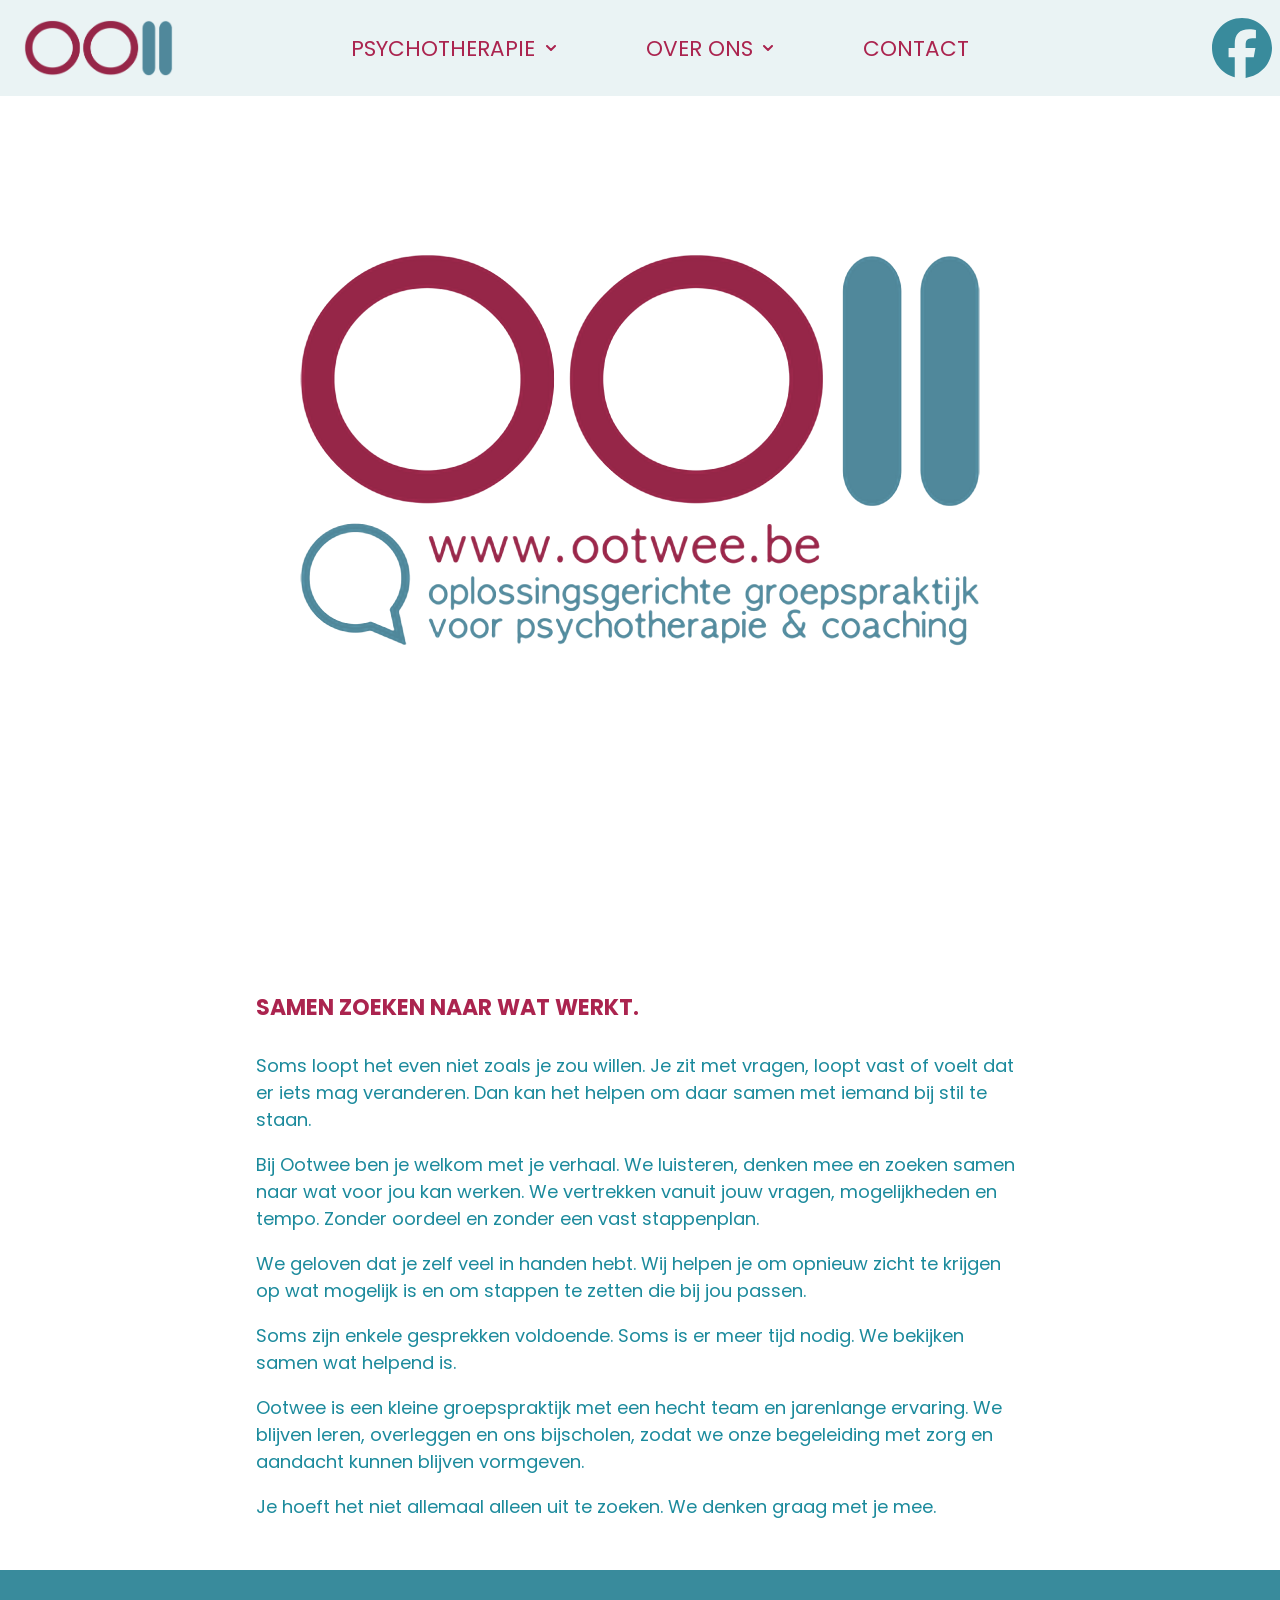
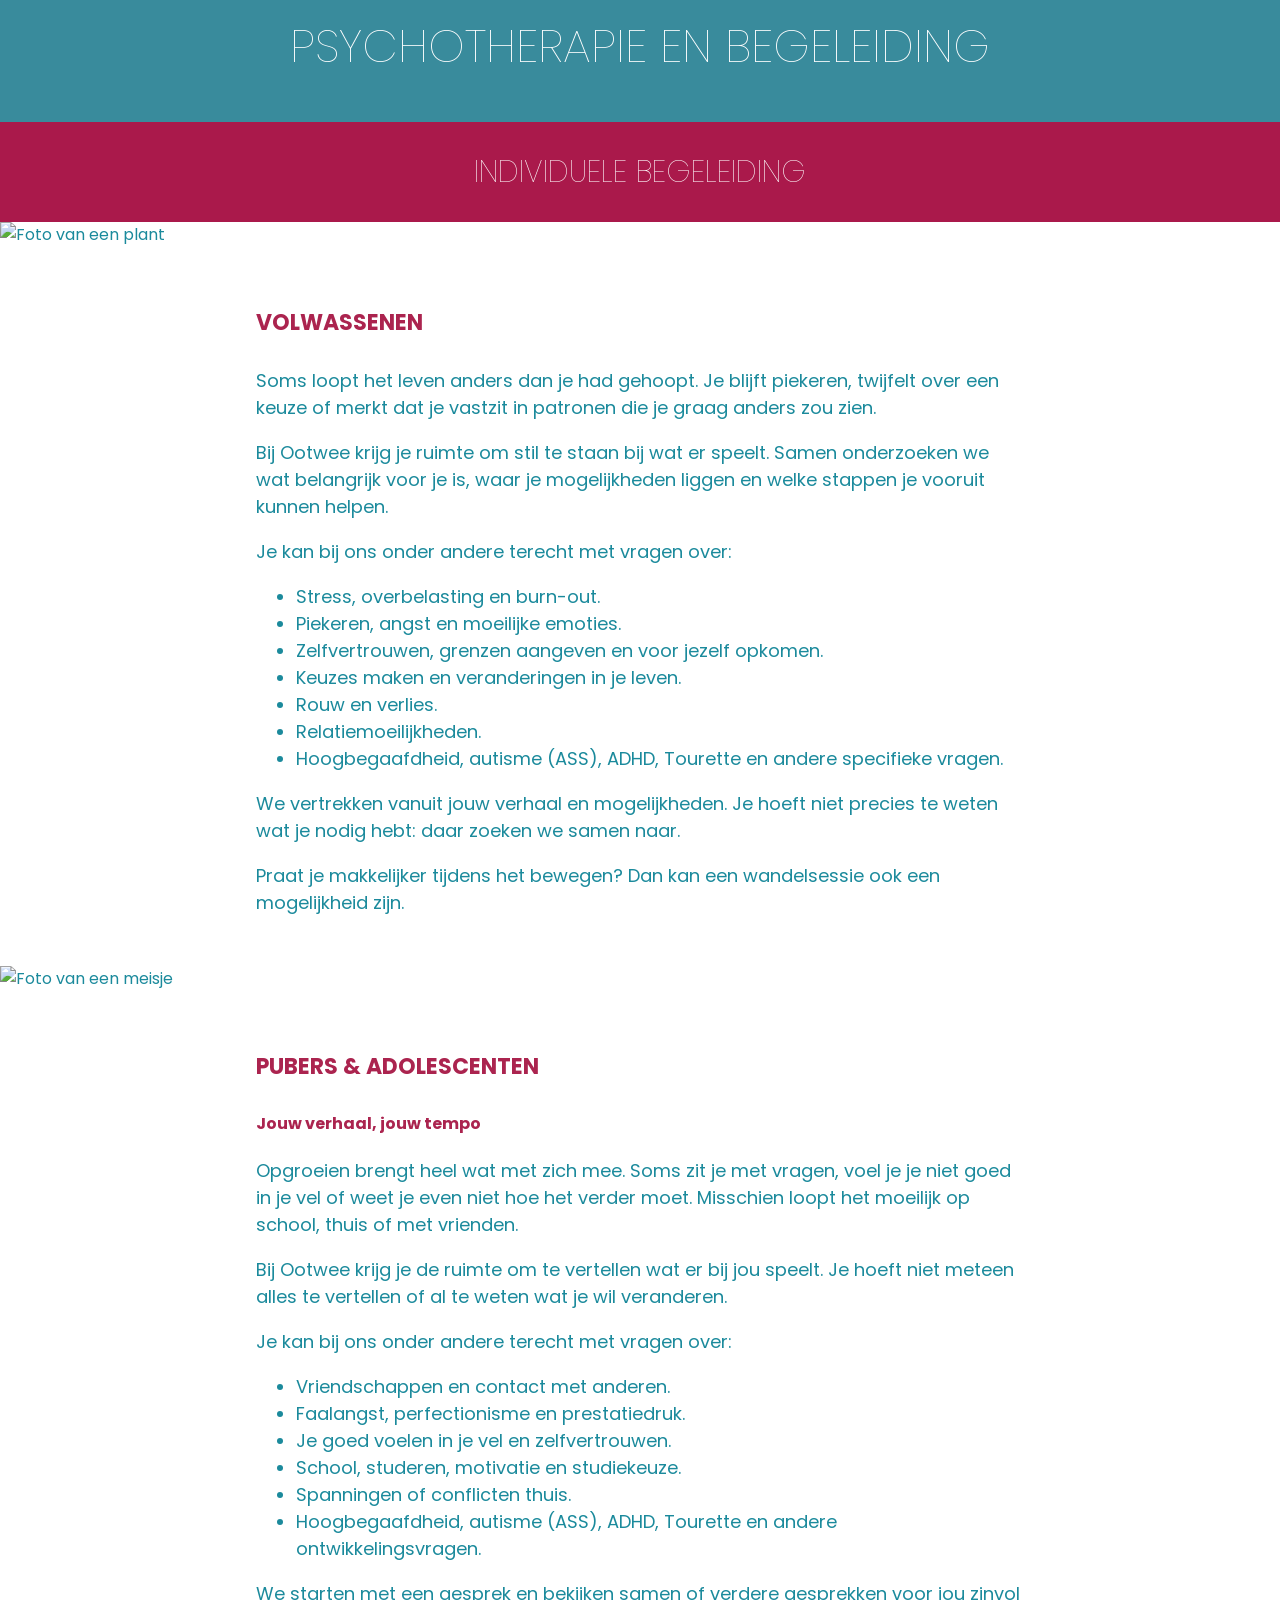
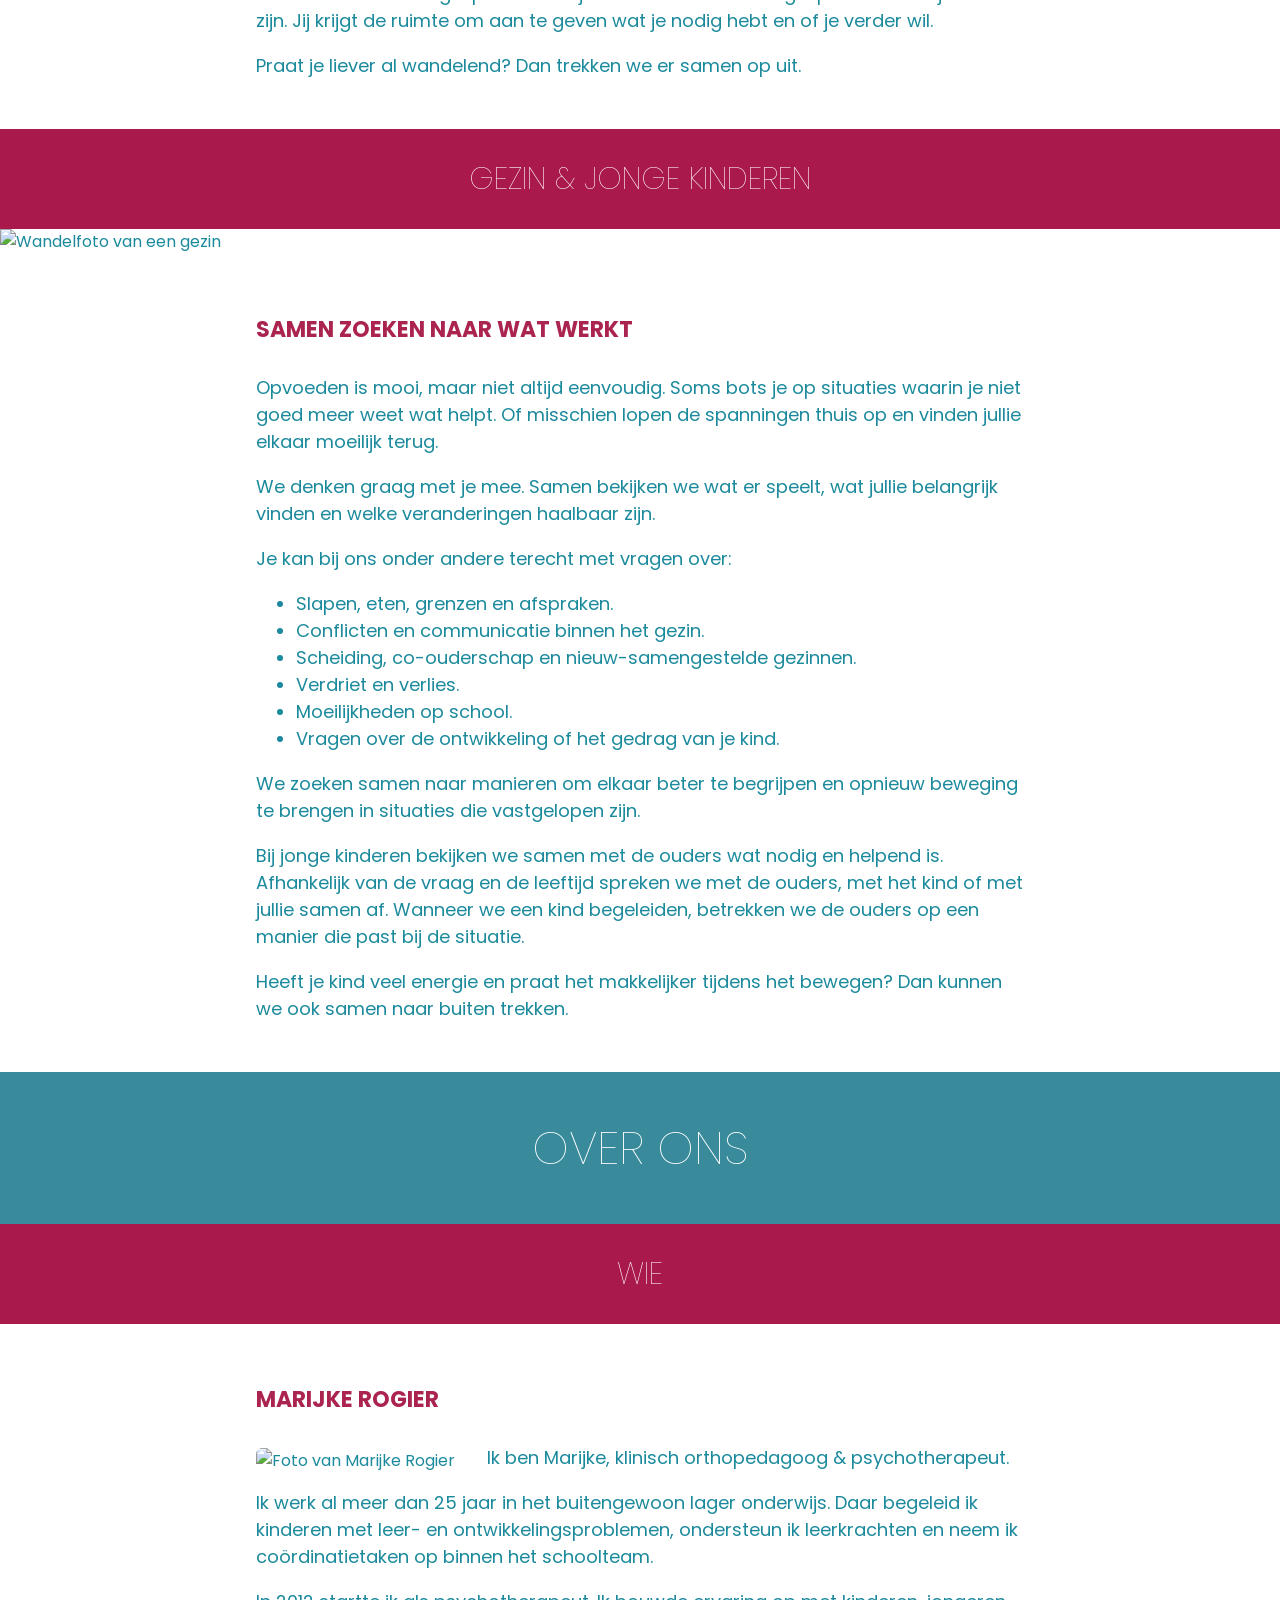
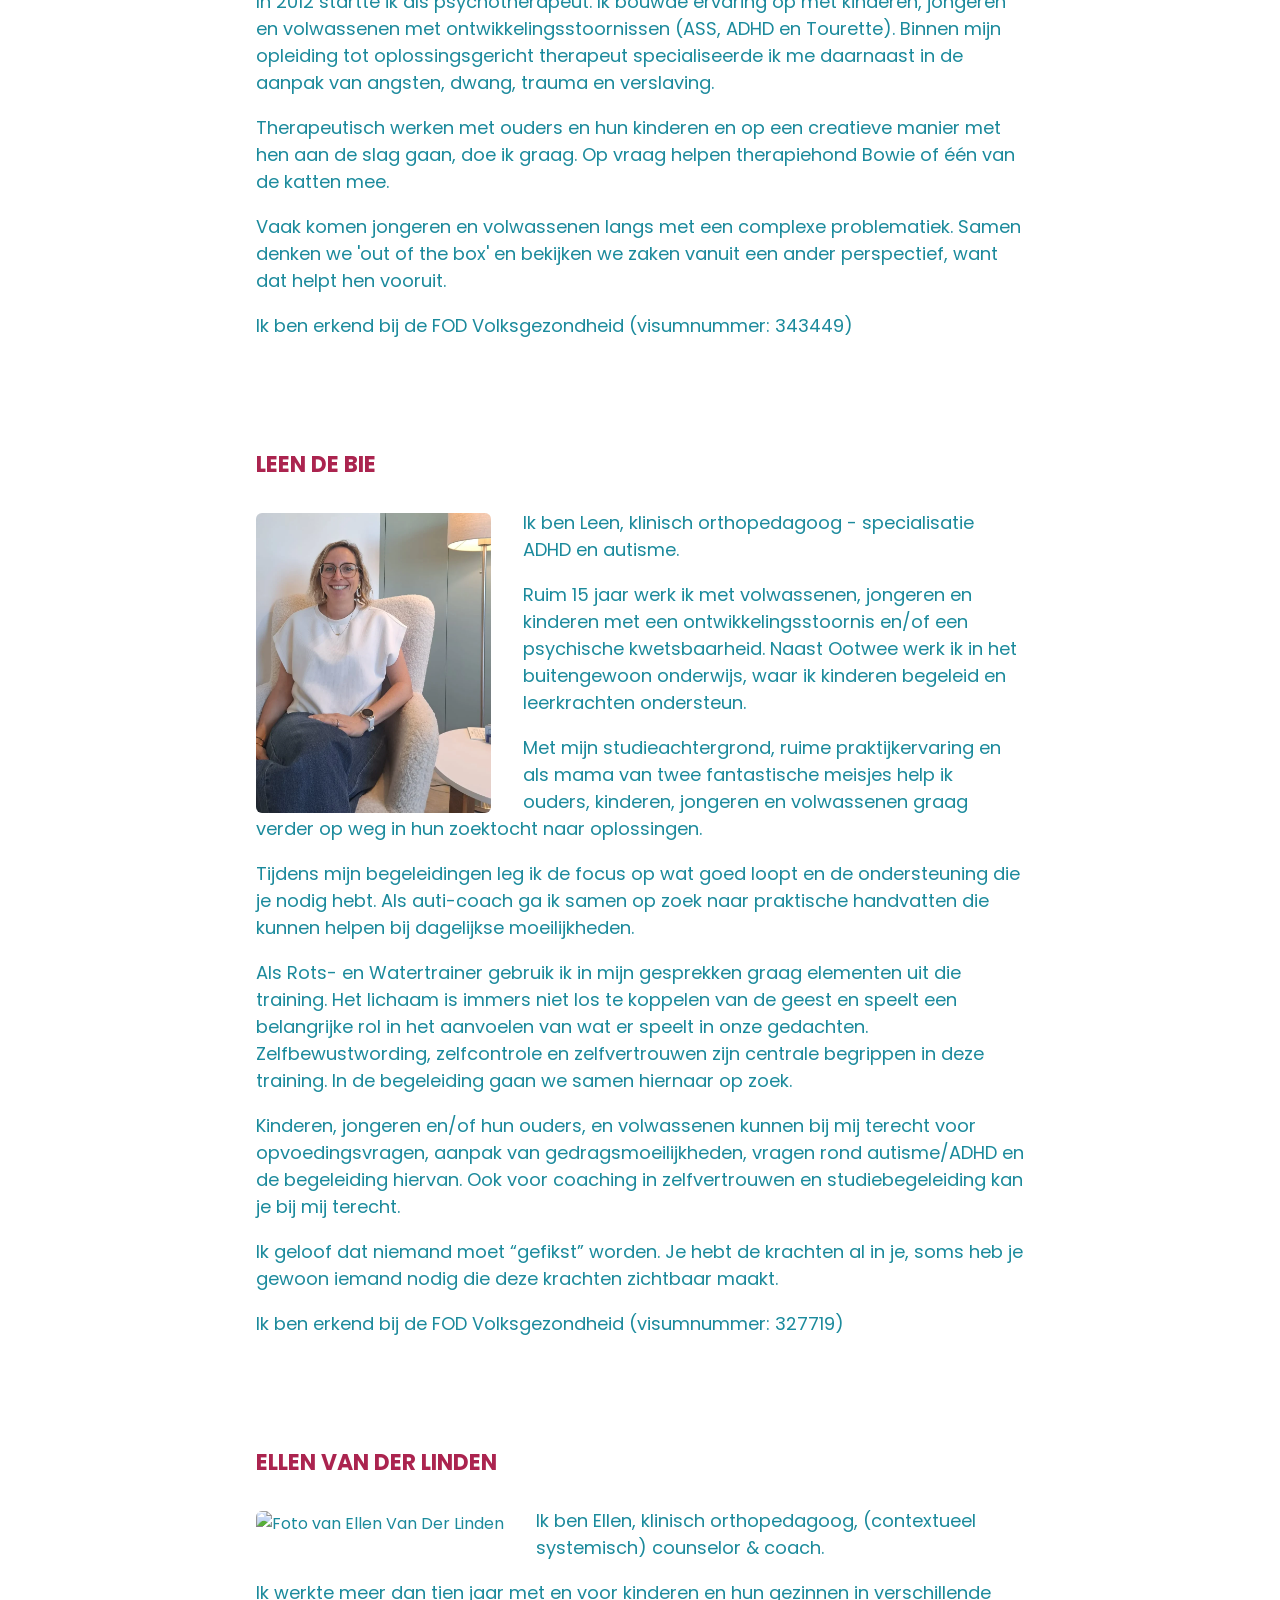
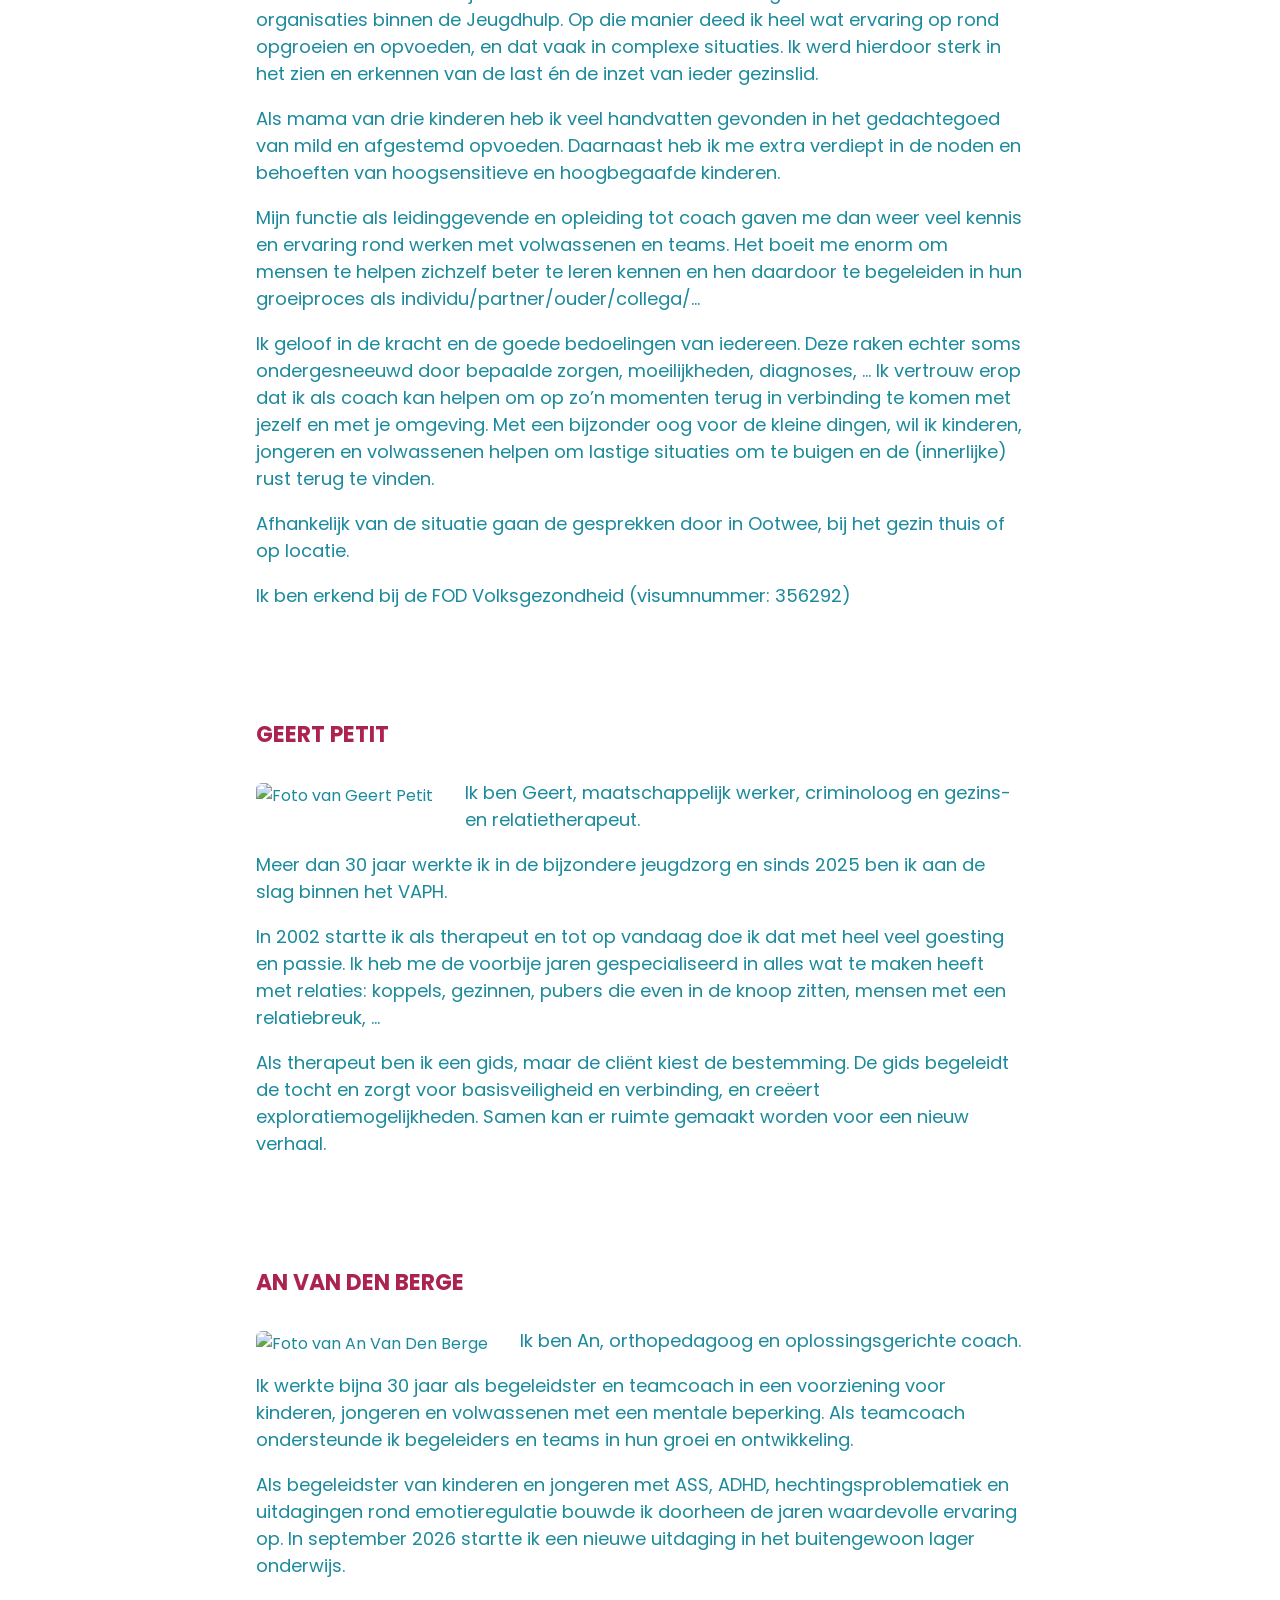
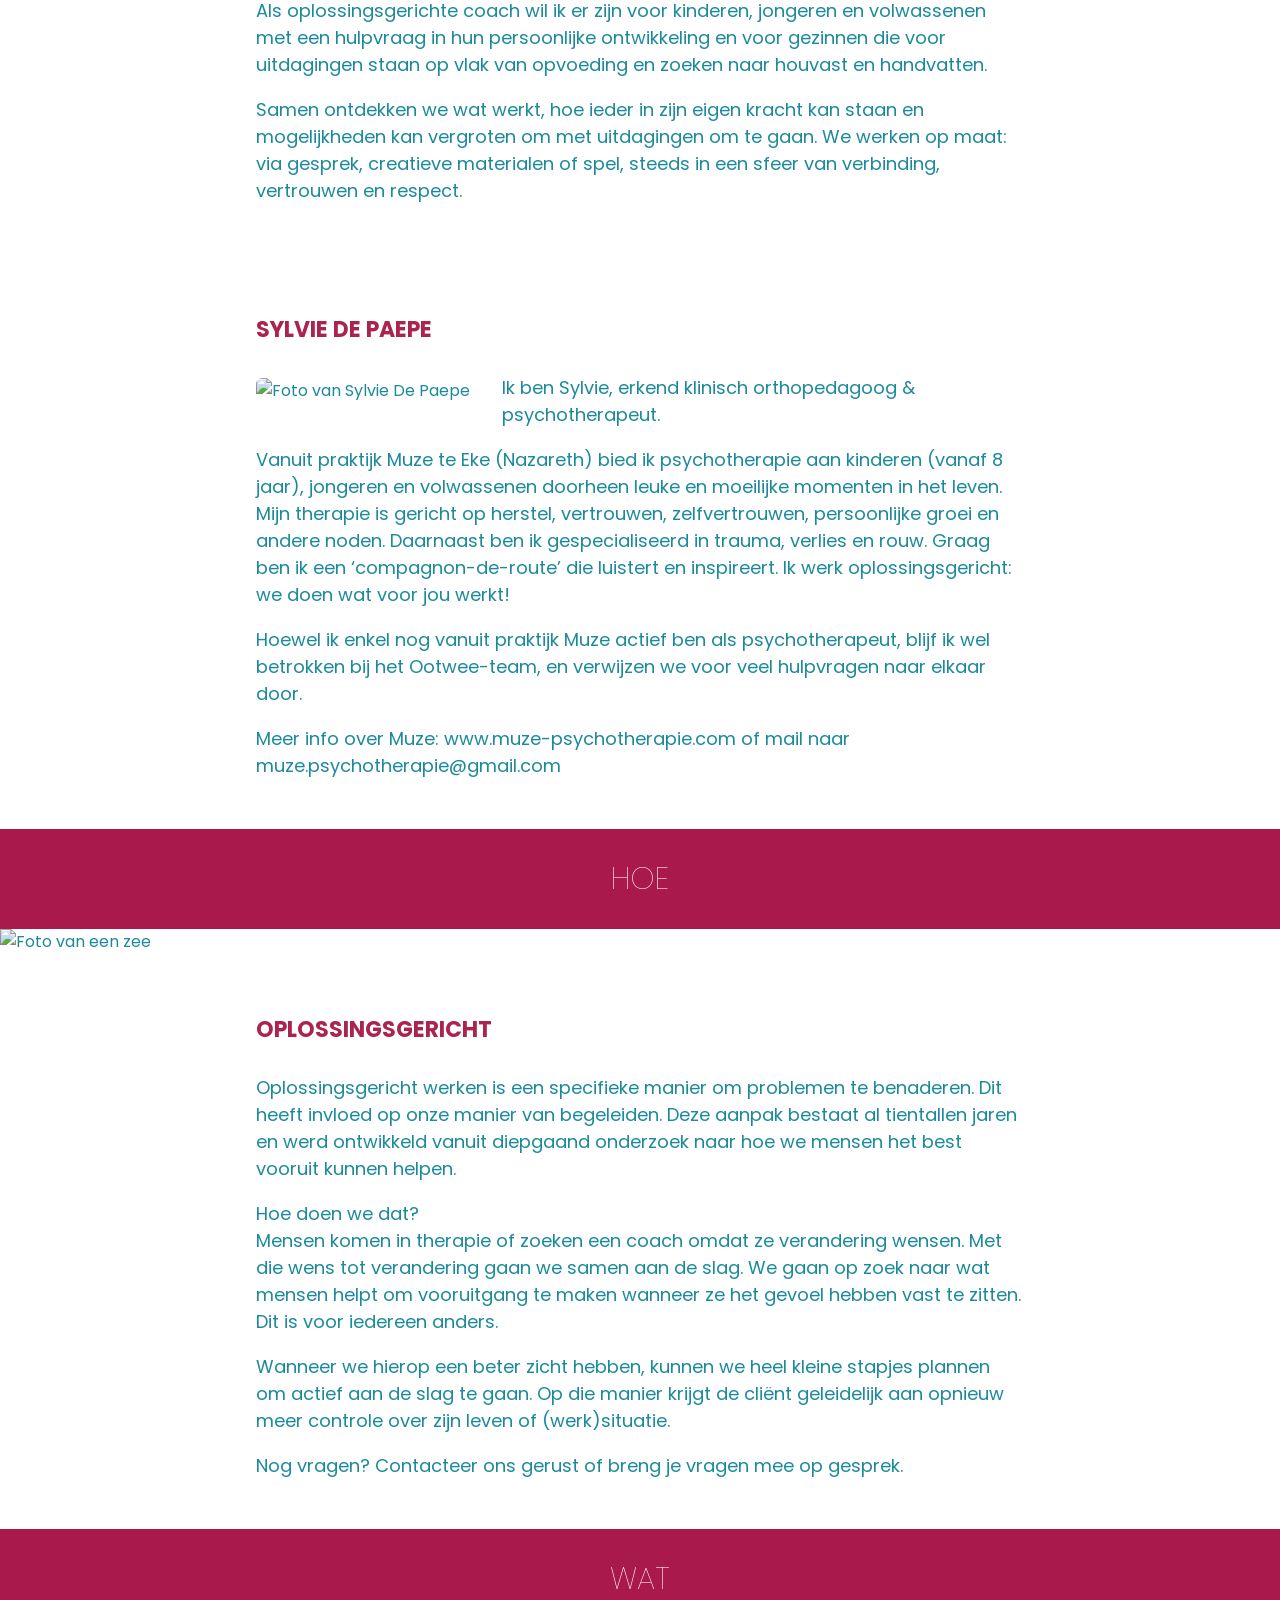
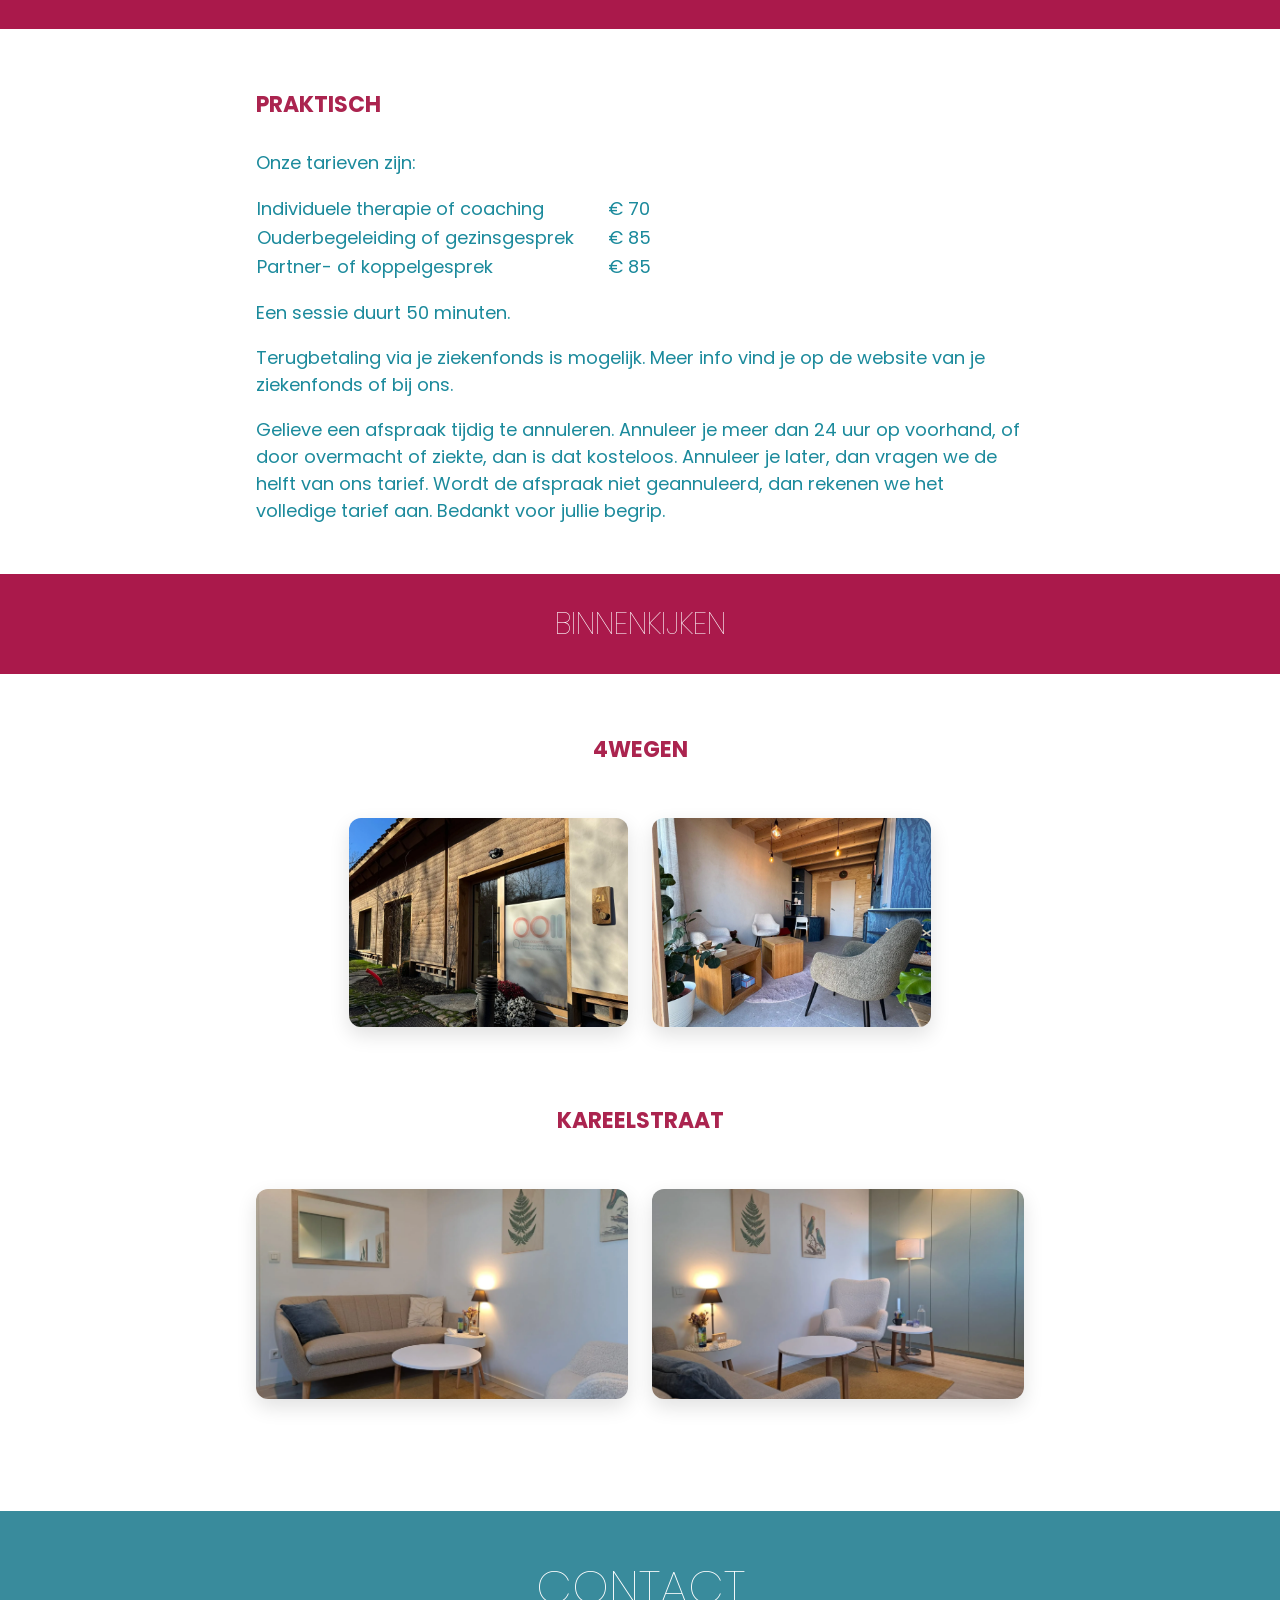
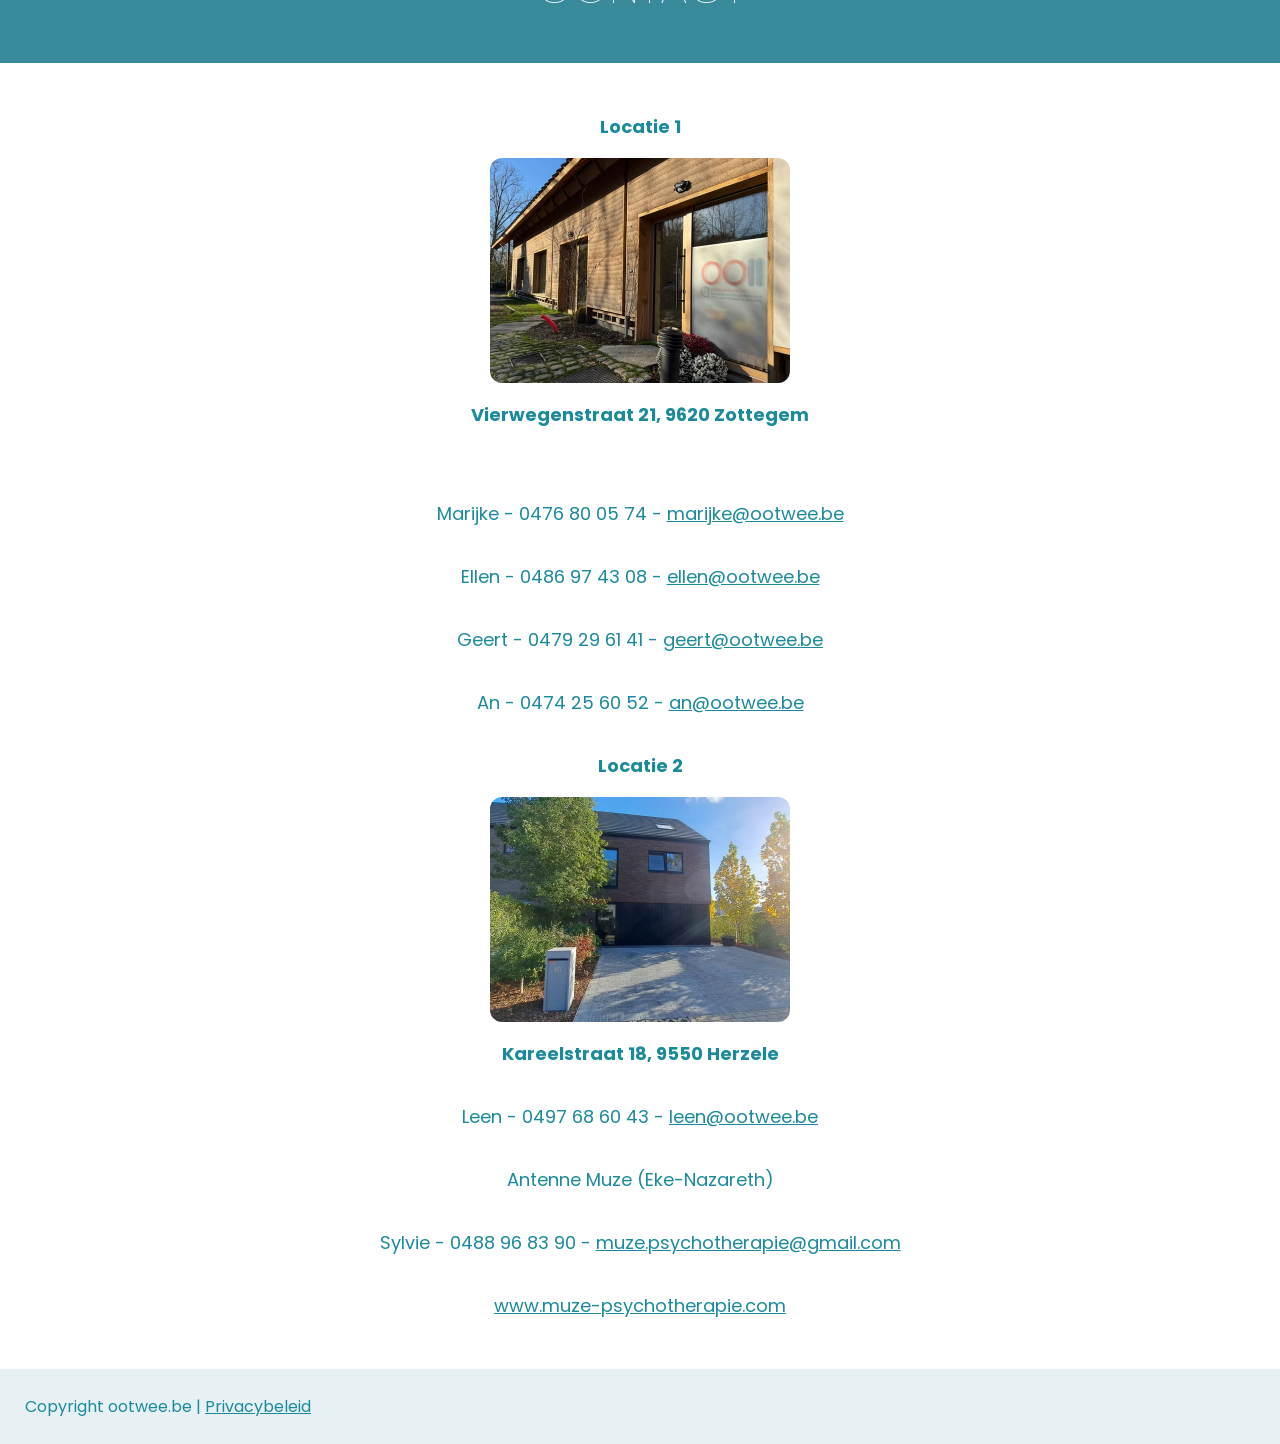
==== commit c270d6ad: "Facebook logo works" ====
--- a/index.html
+++ b/index.html
@@ -218,6 +218,7 @@
         aria-label="Menu"
         aria-expanded="false"
         aria-controls="main-nav"
+        onclick="window.location.href='https://www.facebook.com/ootwee';"
       >
         <svg
           xmlns="http://www.w3.org/2000/svg"
@@ -661,7 +662,7 @@
             </tr>
           </tbody>
         </table>
-        <p>Een sessie duurt 50 à 55 minuten.</p>
+        <p>Een sessie duurt 50 minuten.</p>
         <p>
           Terugbetaling via je ziekenfonds is mogelijk. Meer info vind je op de
           website van je ziekenfonds of bij ons.
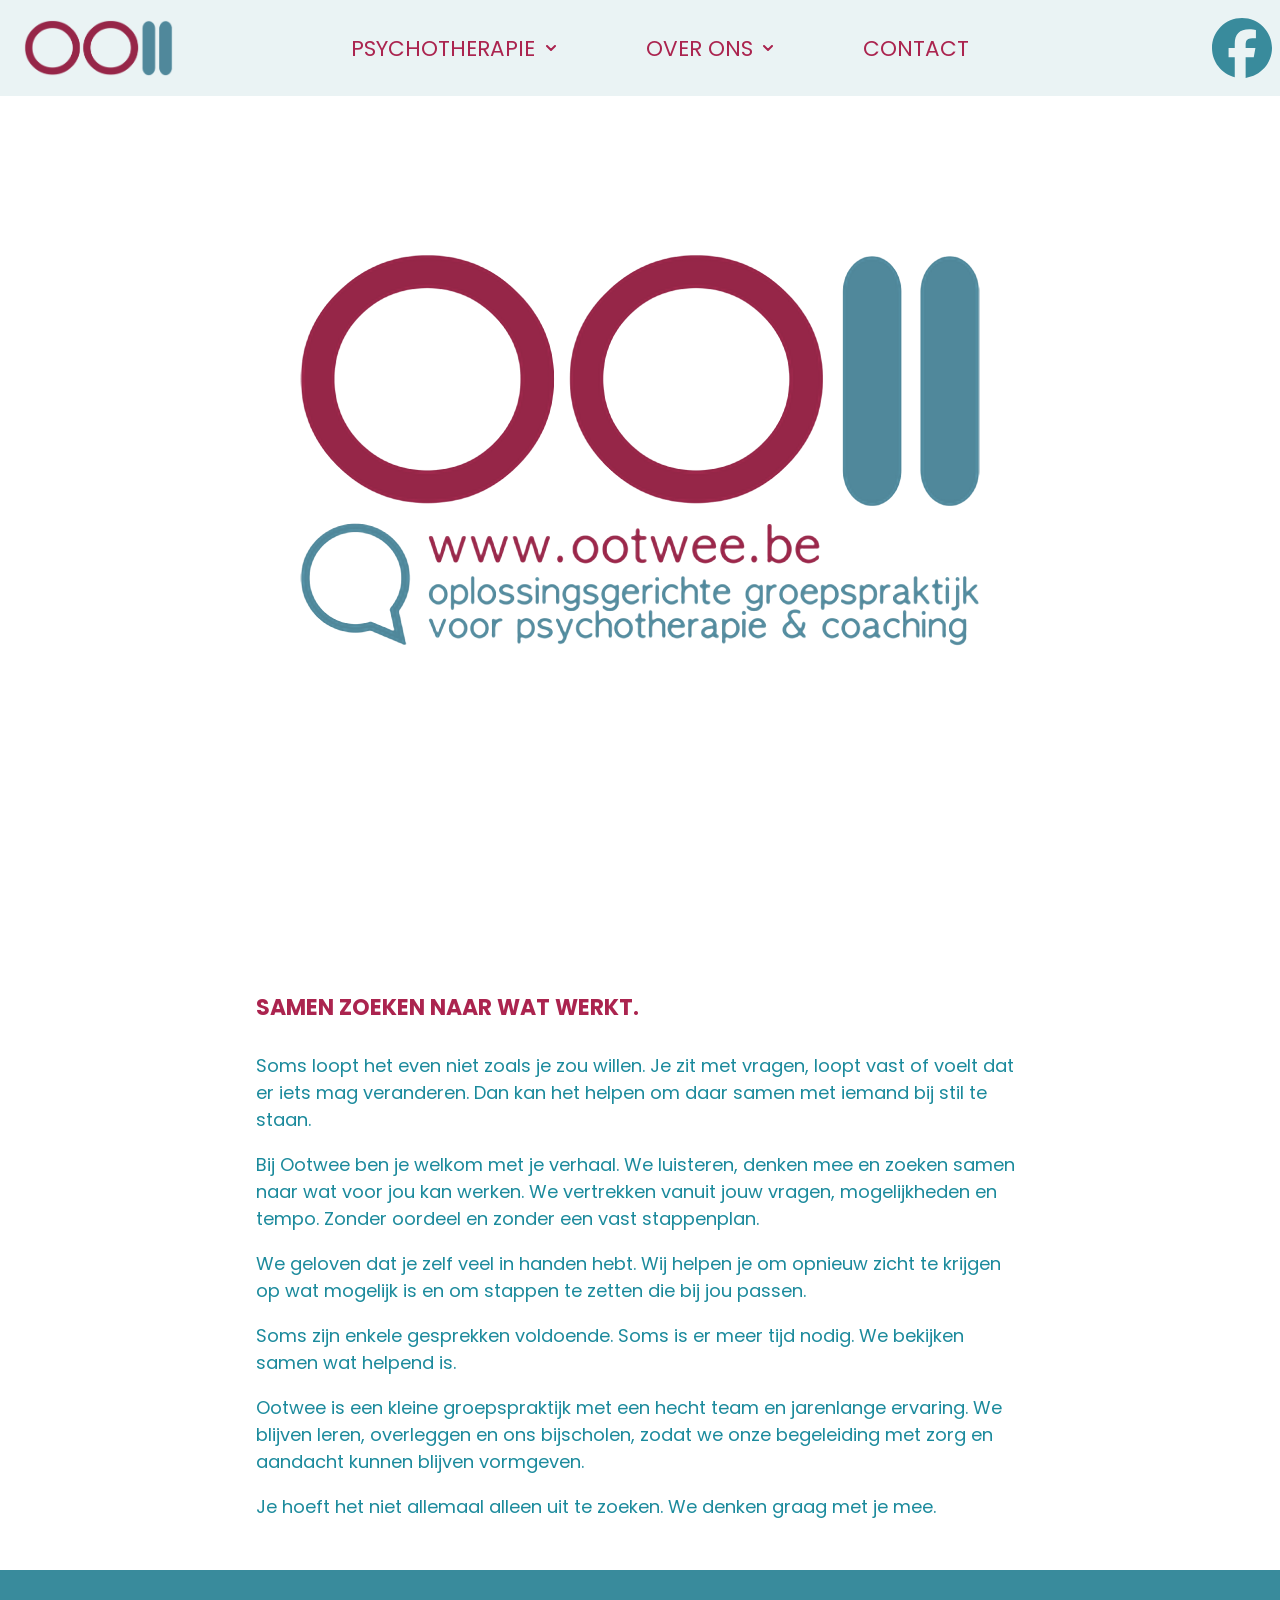
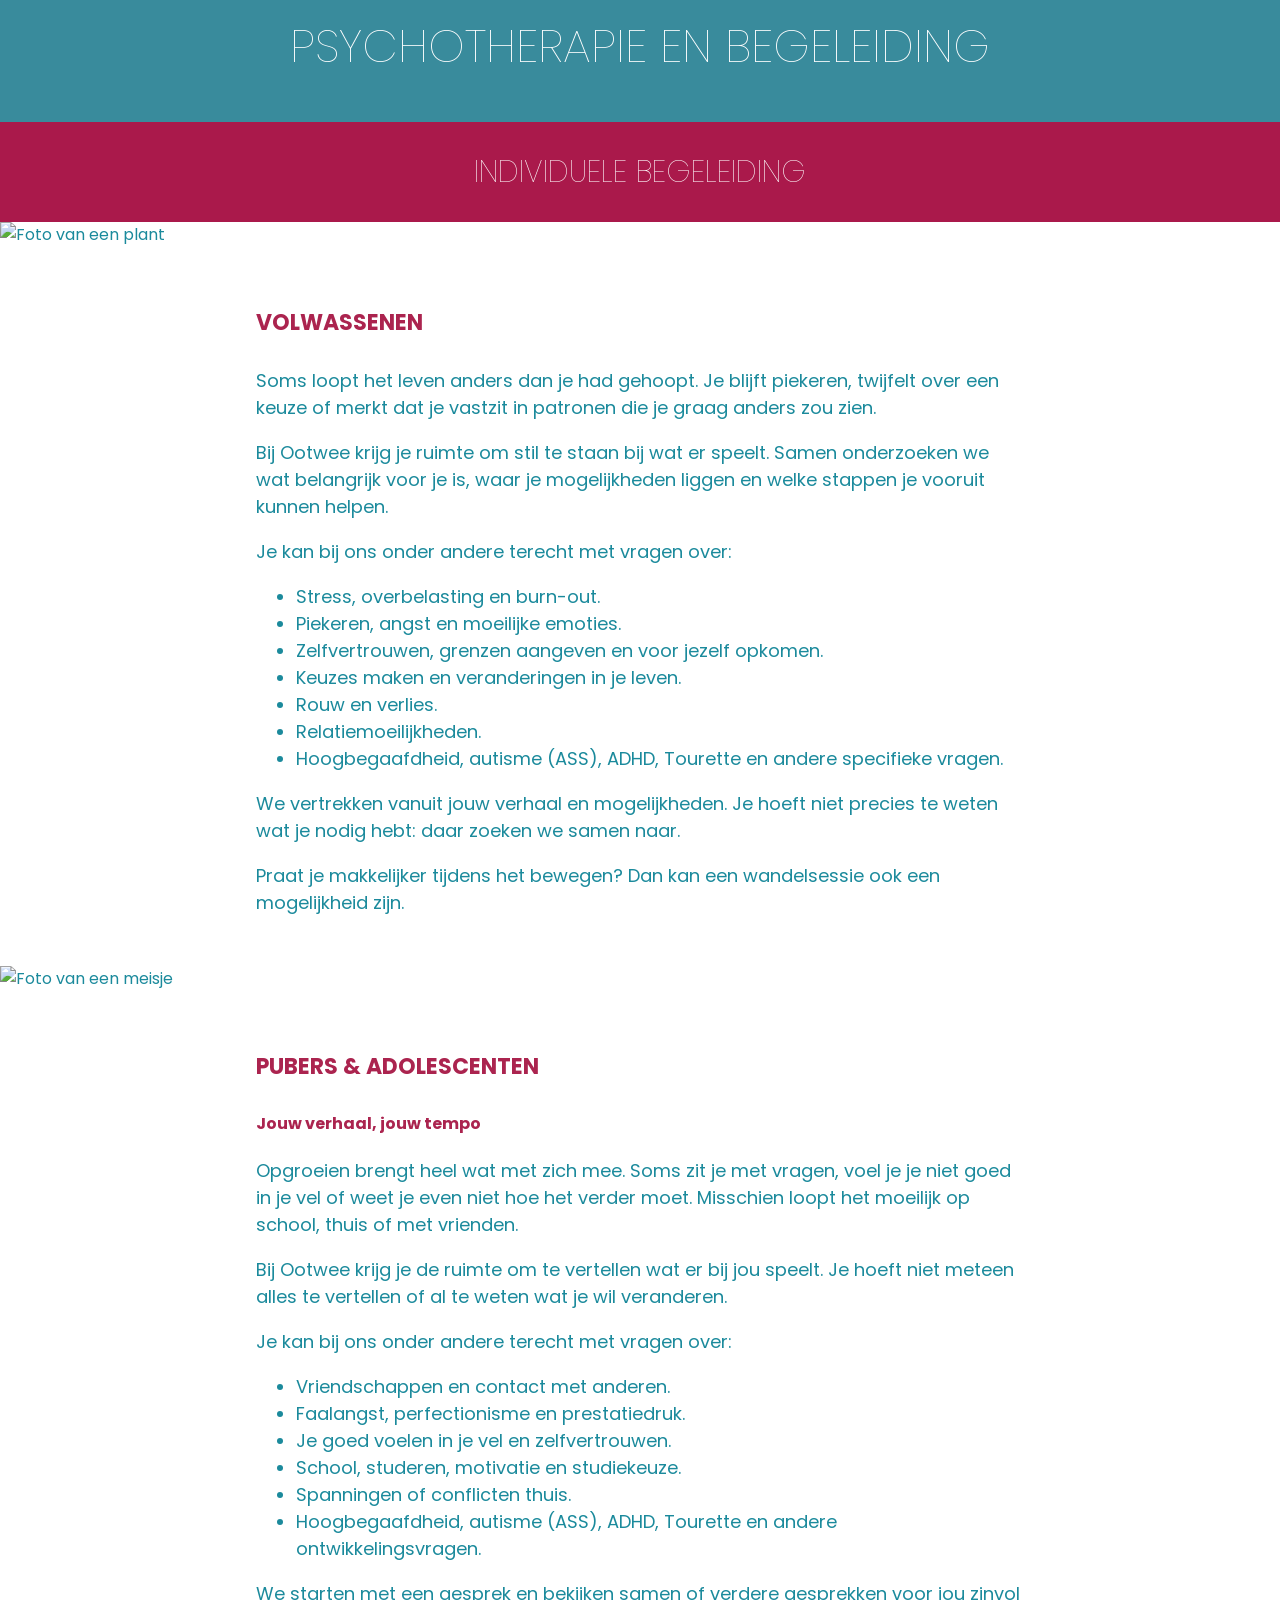
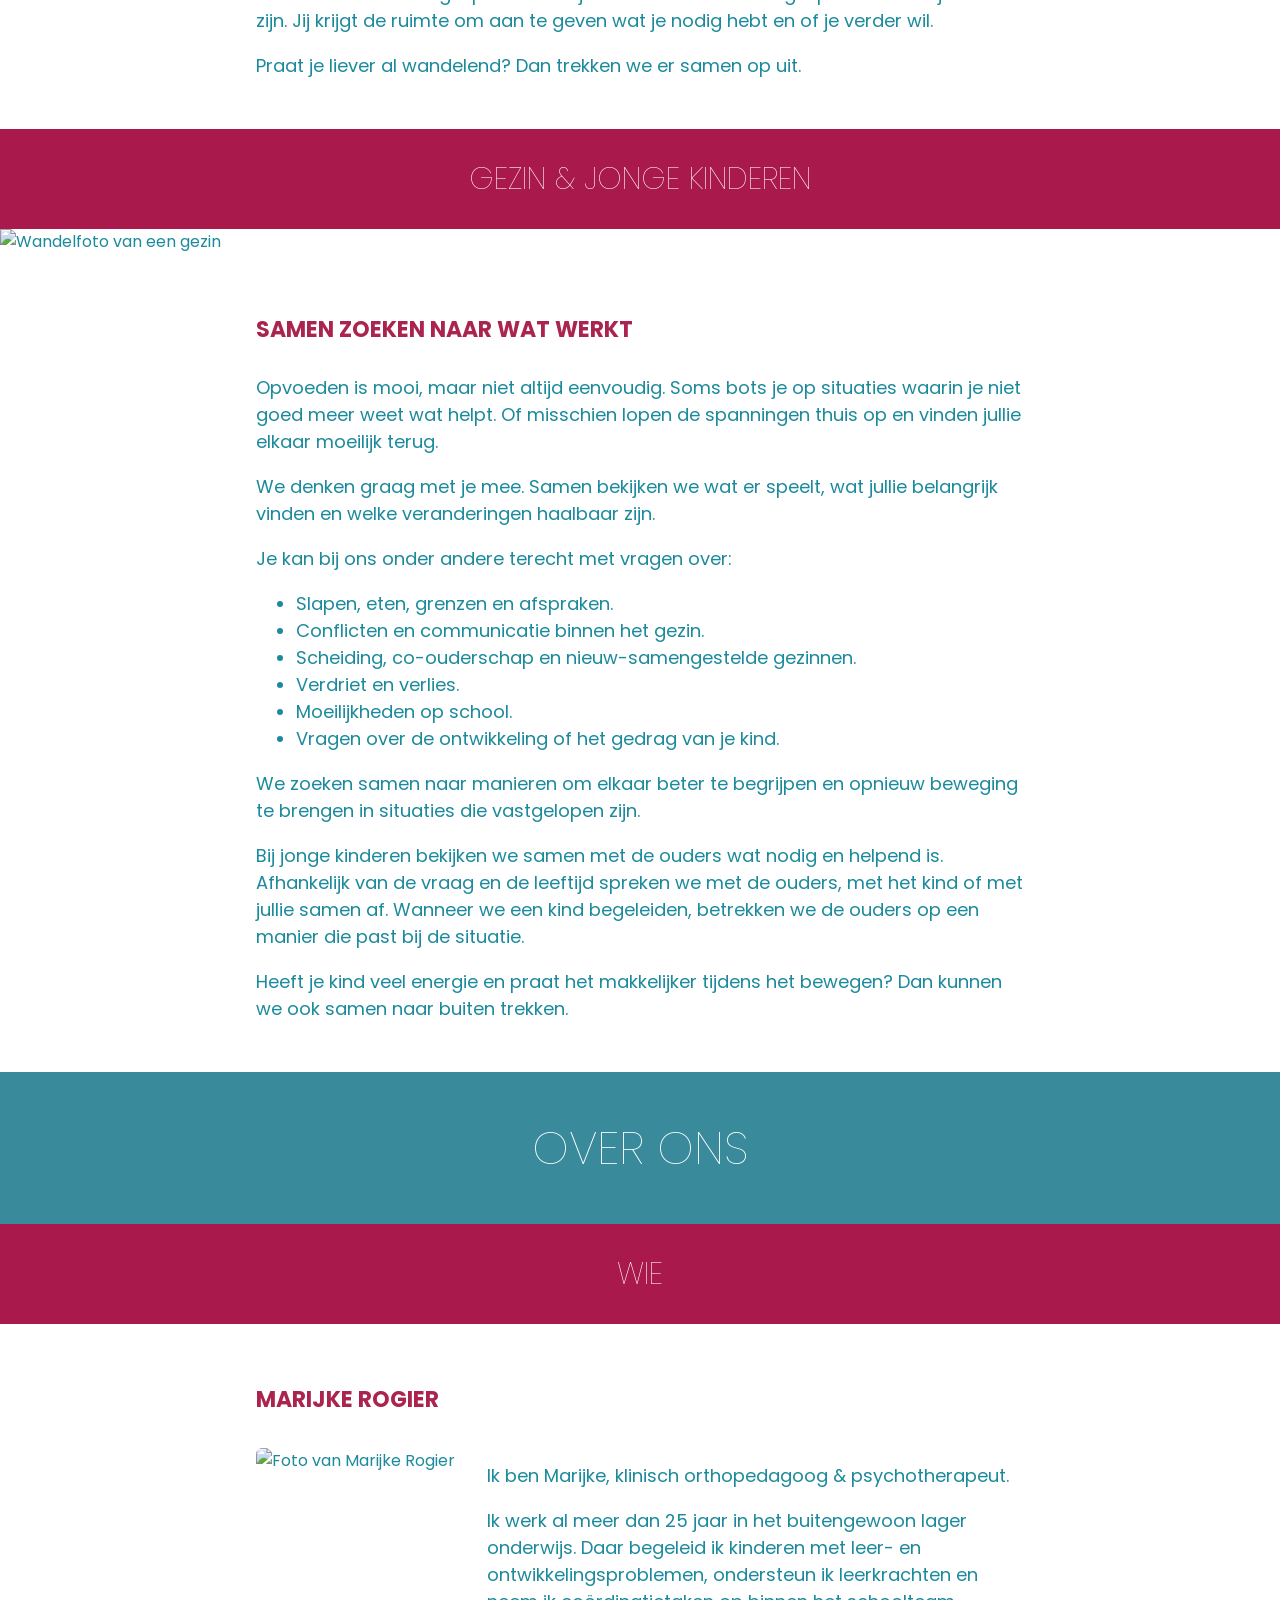
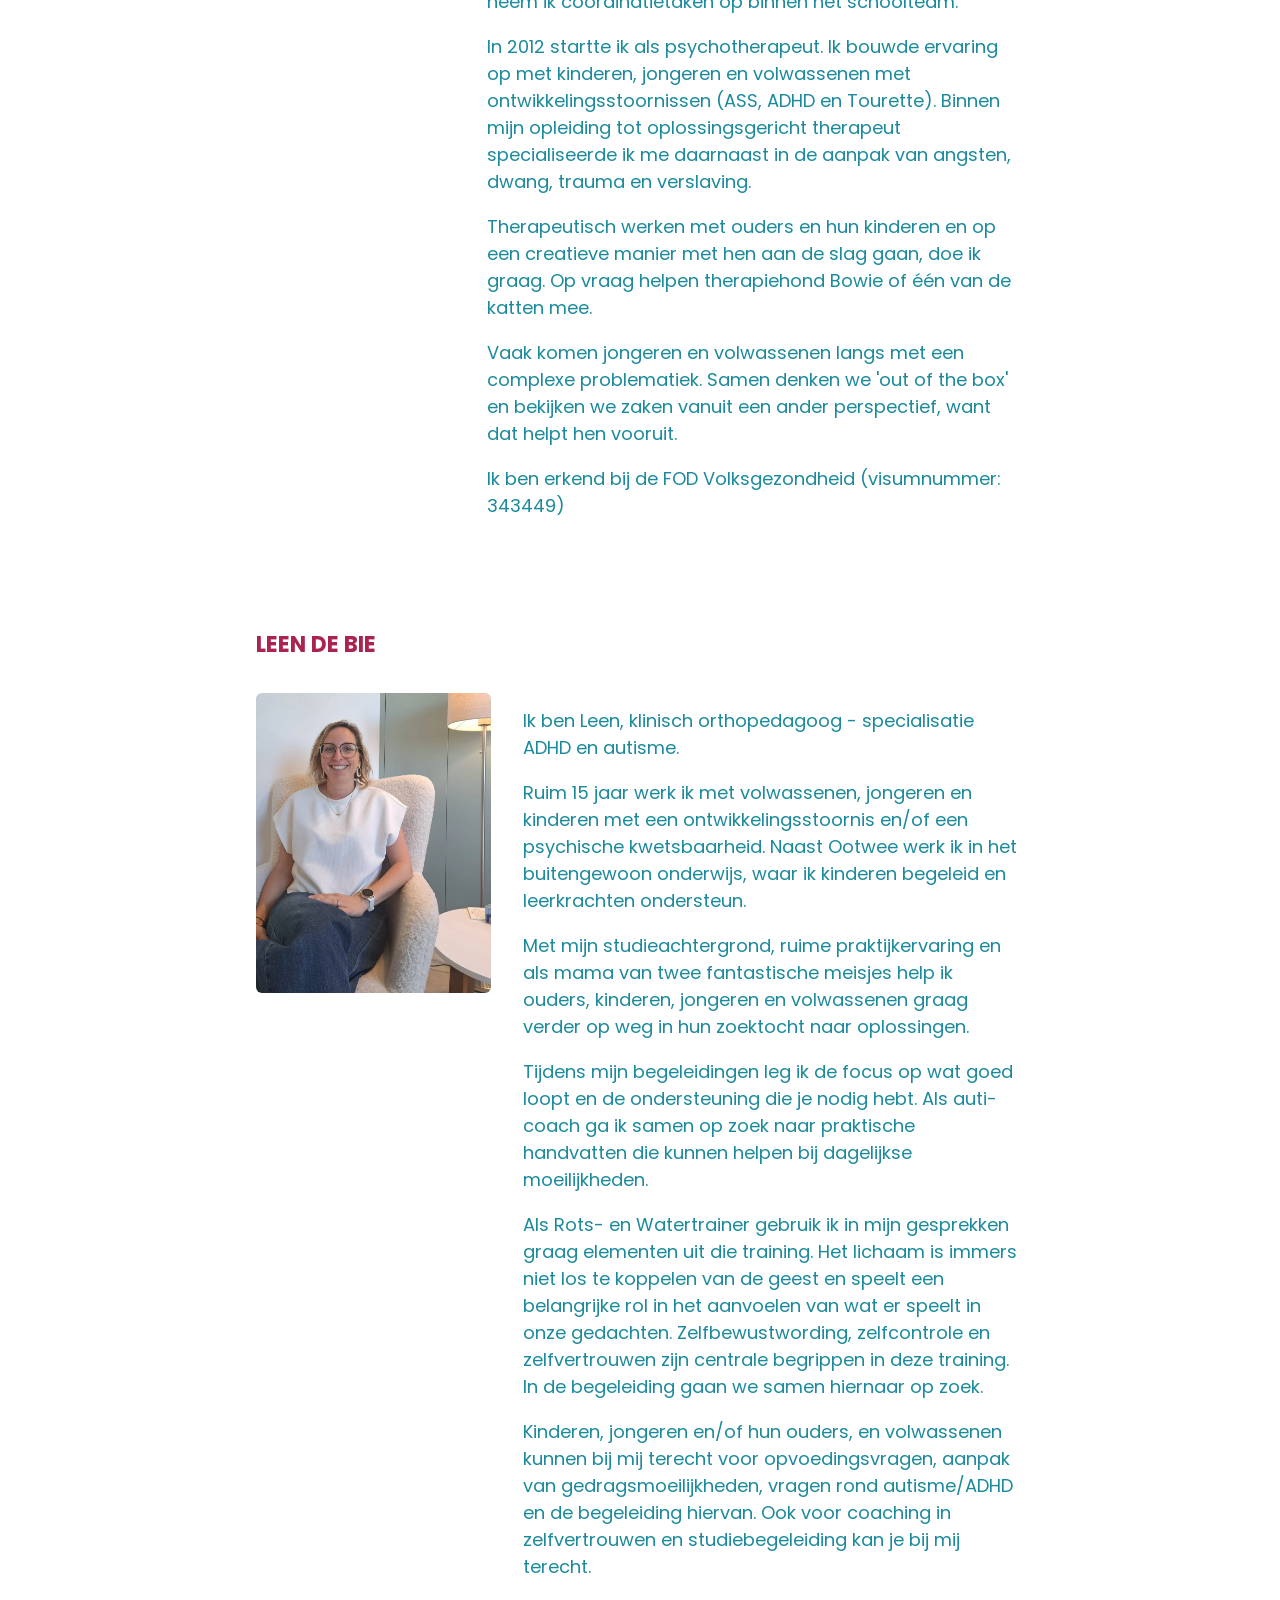
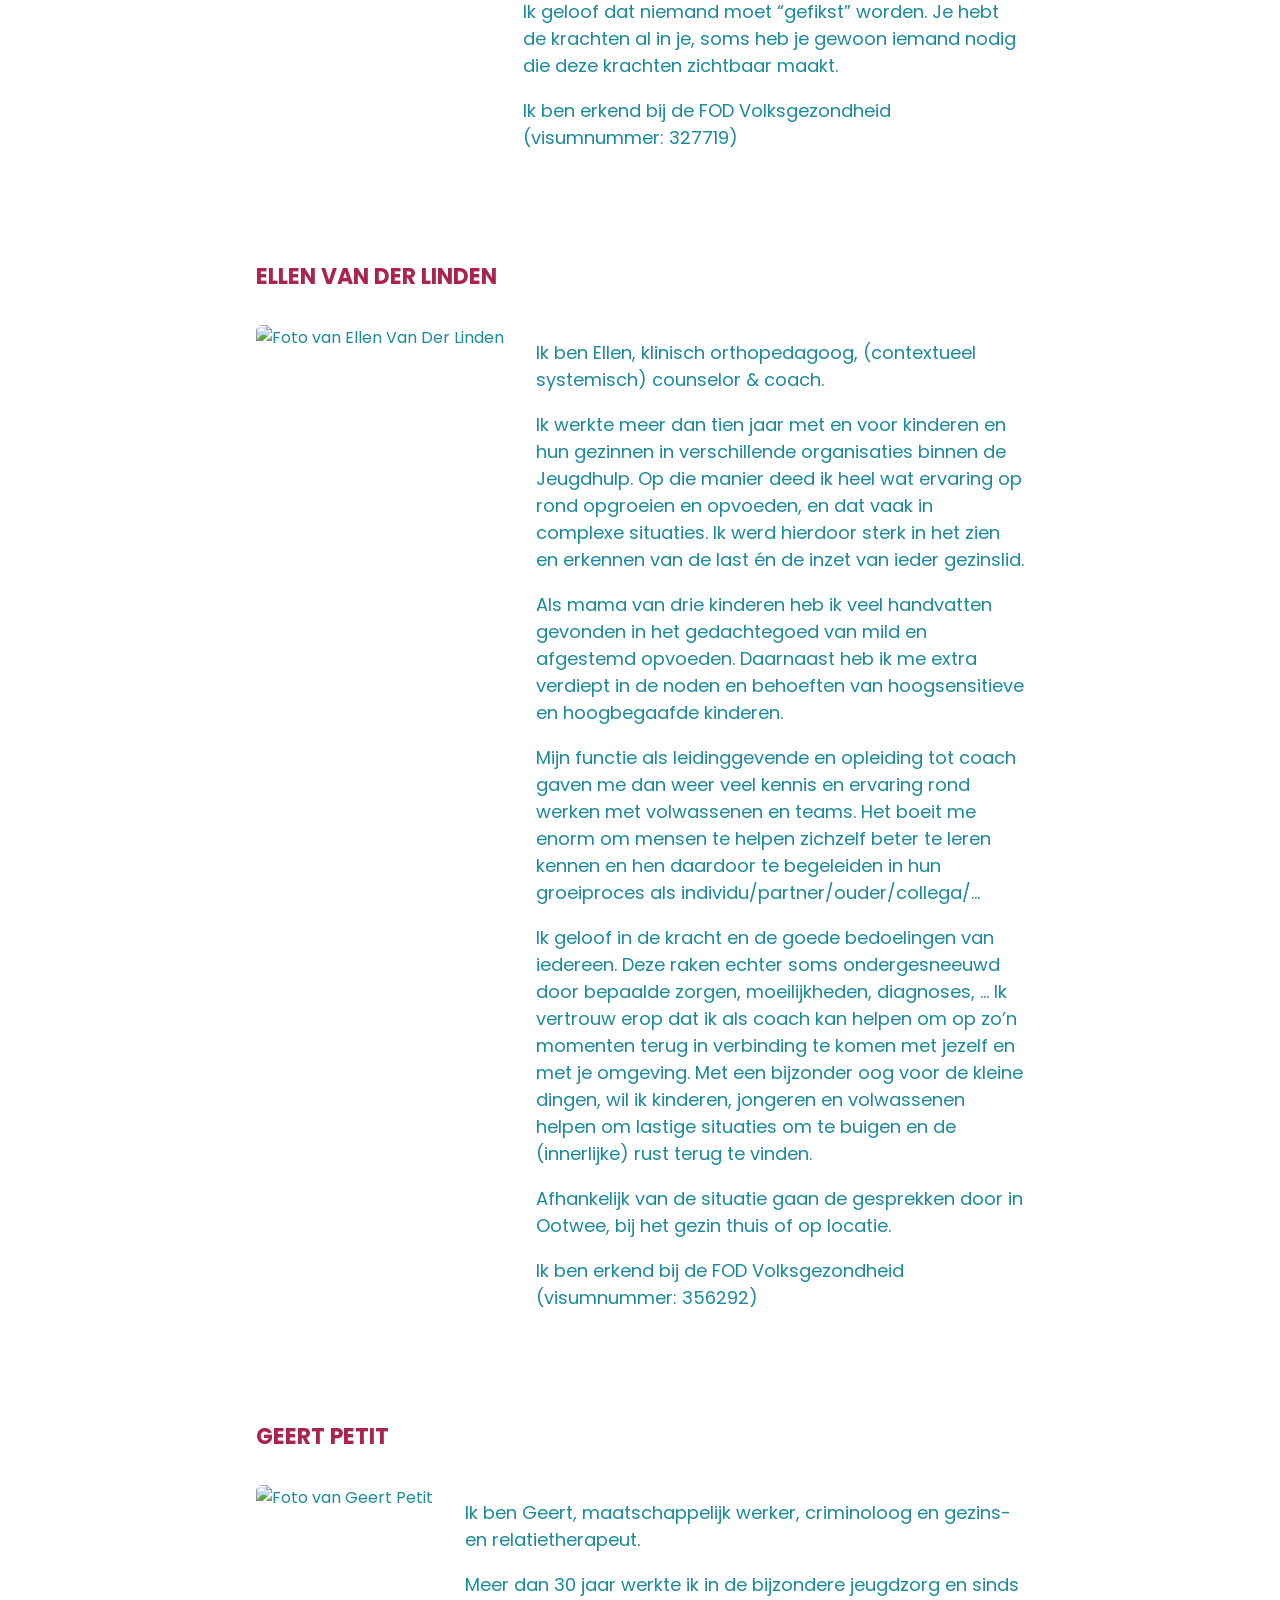
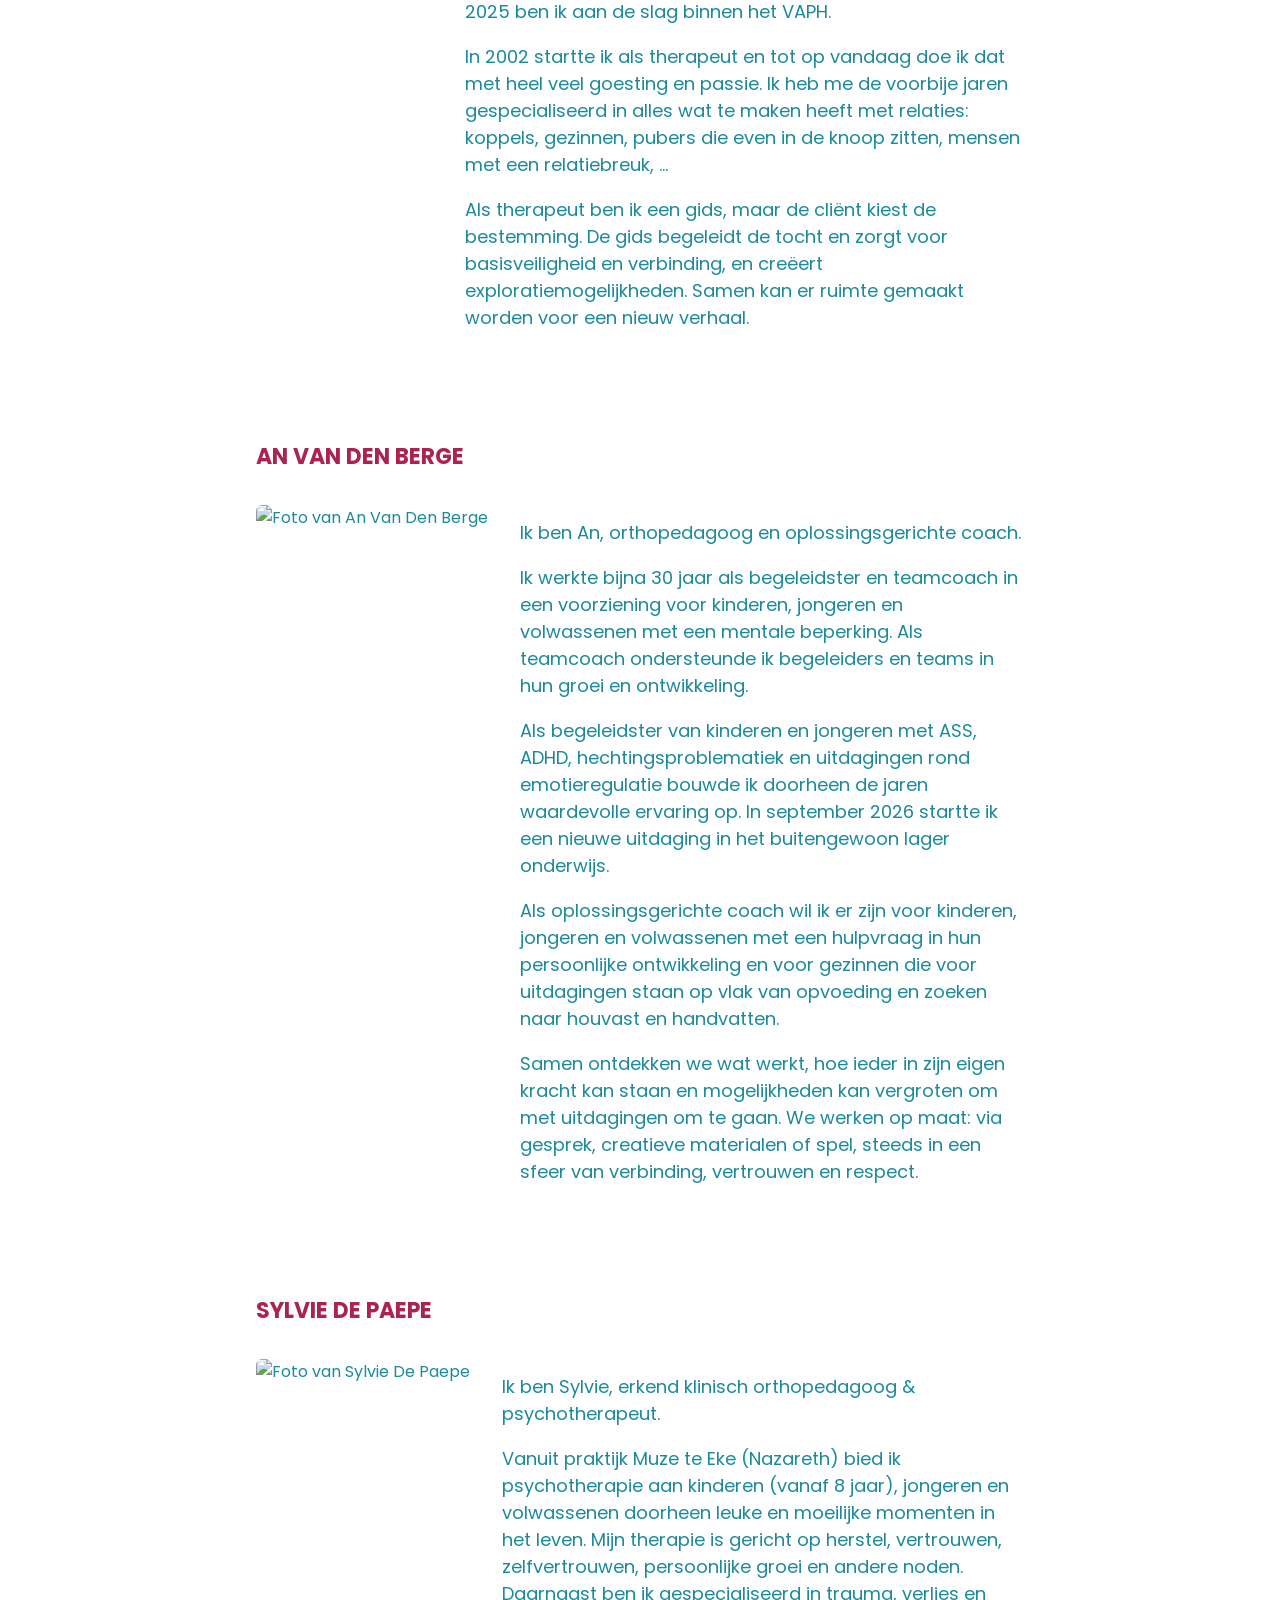
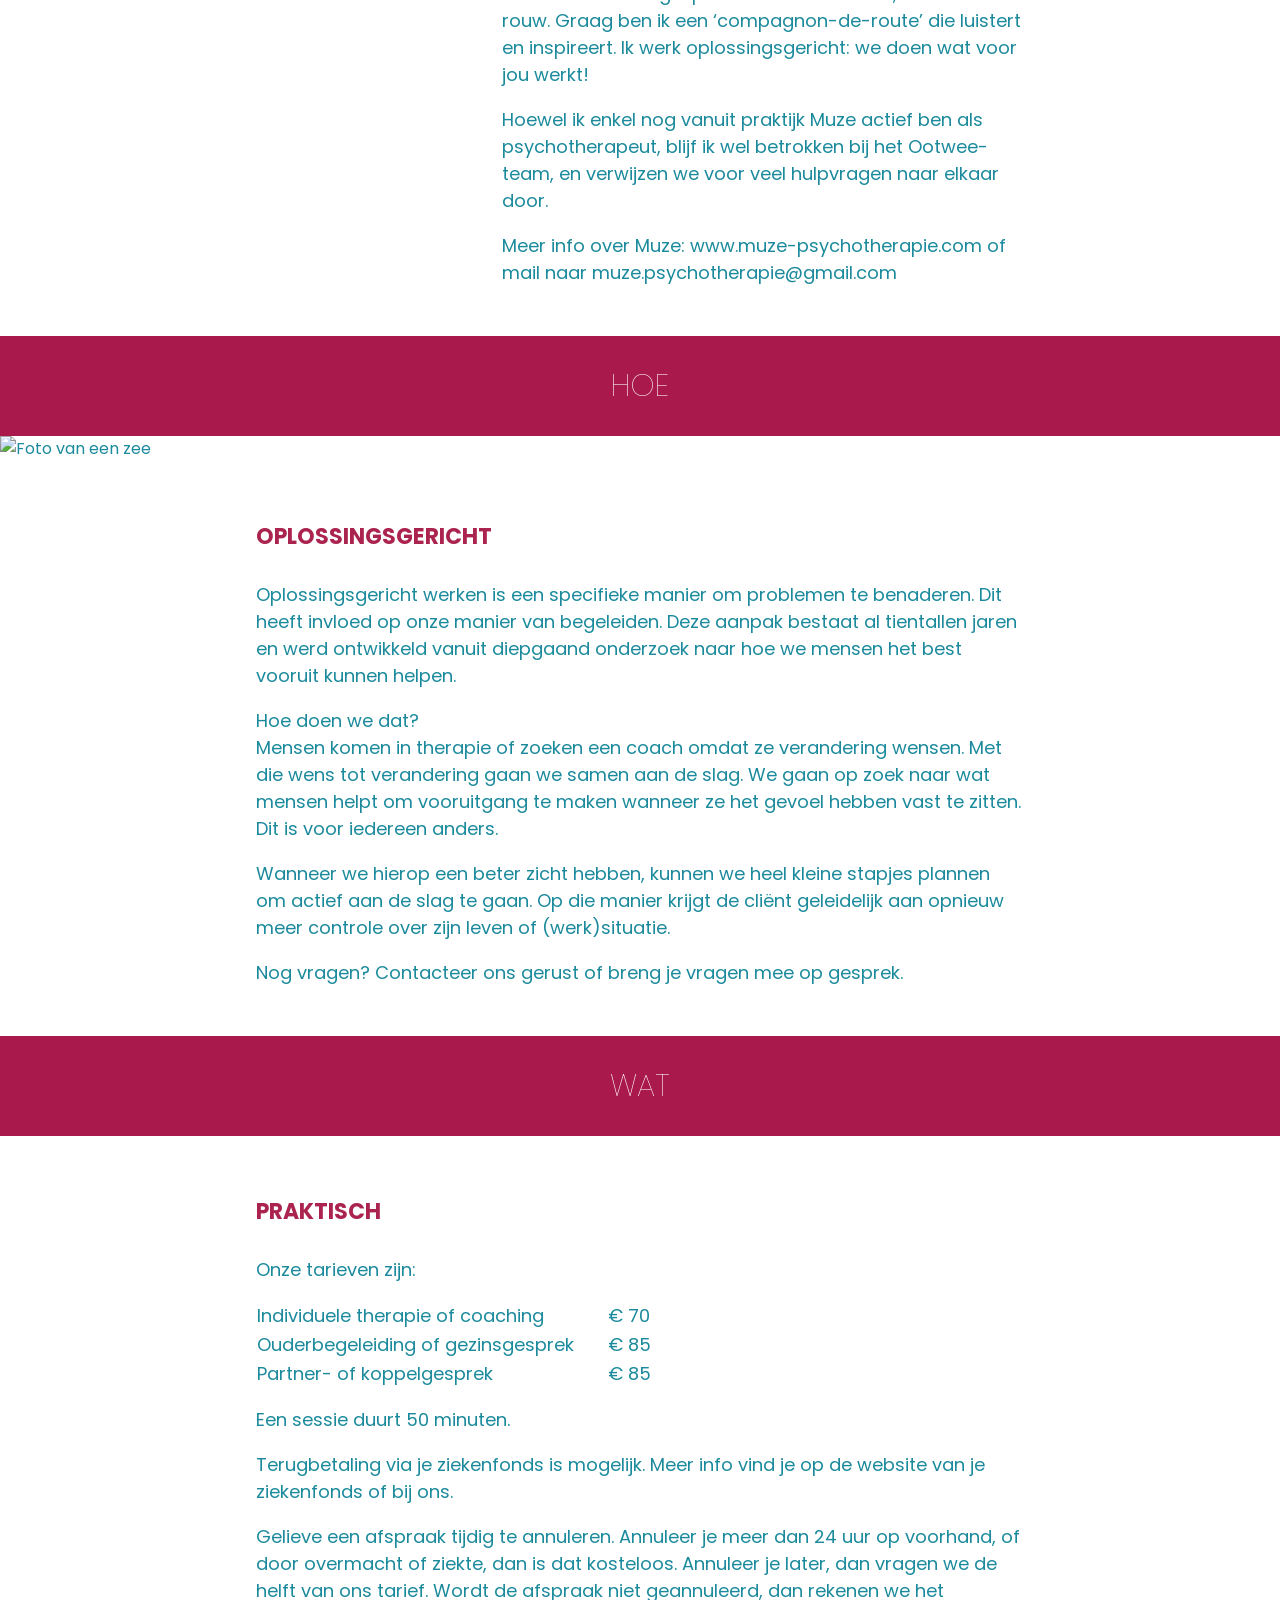
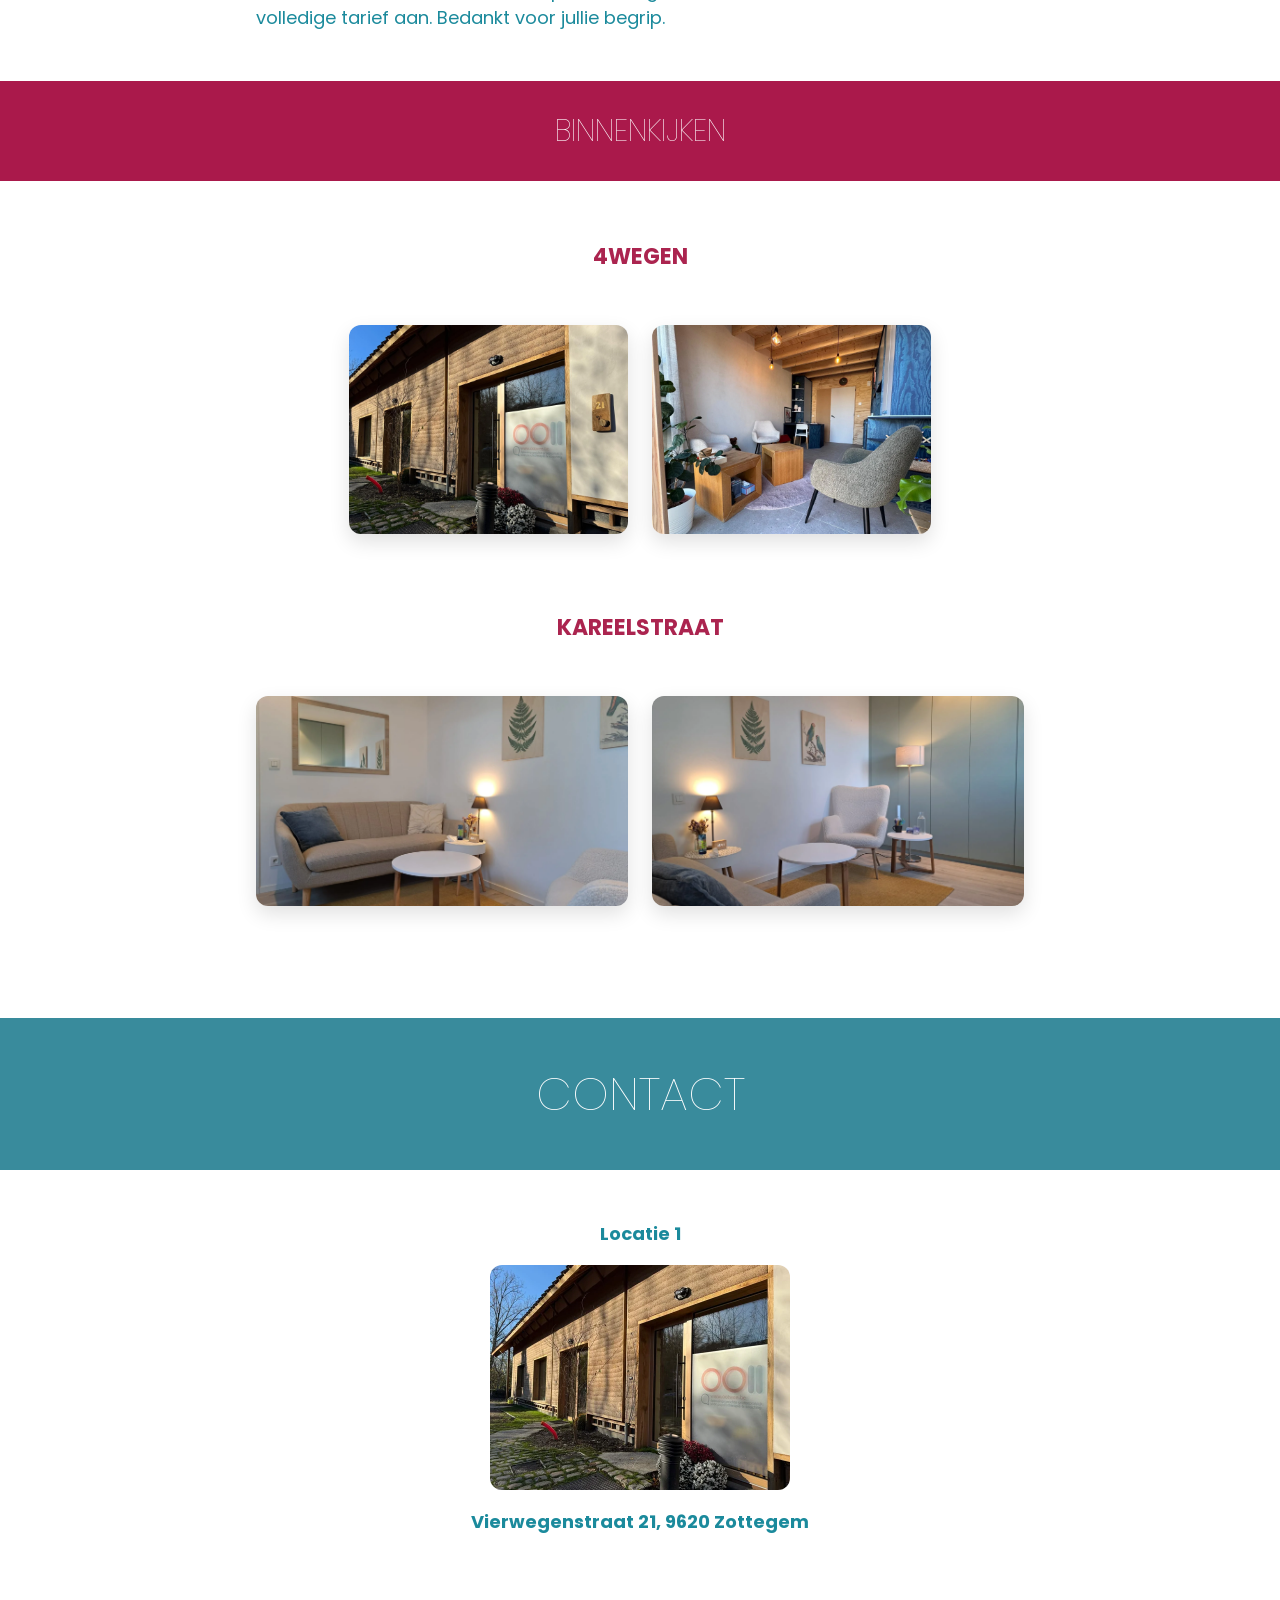
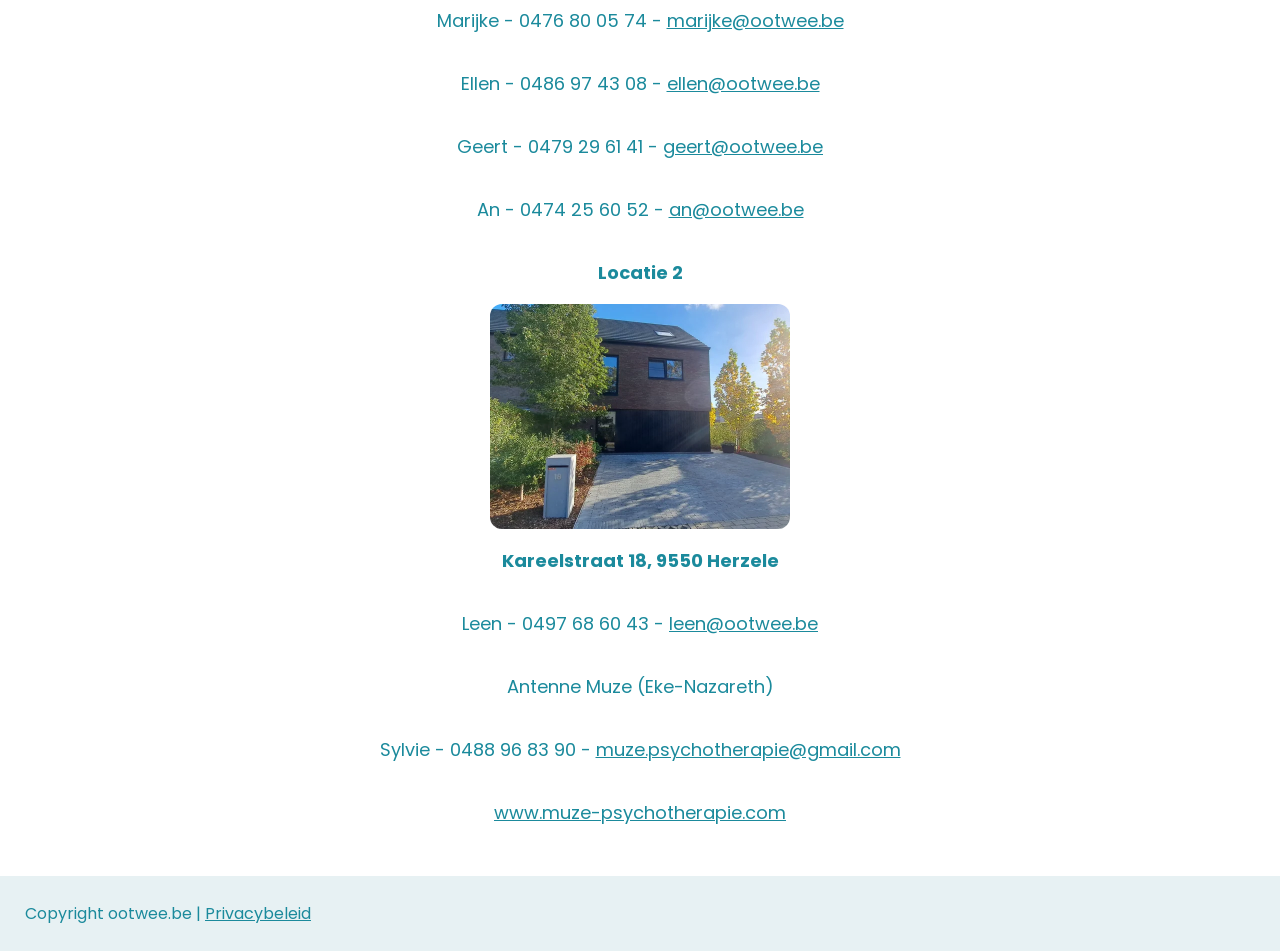
==== commit d67a7fcb: "placeholders for the text lowing under the photos" ====
--- a/index.html
+++ b/index.html
@@ -201,8 +201,7 @@
           </li>
         </ul>
       </nav>
-      <svg
-        class="social-icon"
+      <a class="social-icon" href="https://www.facebook.com/ootwee" target="_blank" rel="noopener" aria-label="Ootwee op Facebook"><svg
         role="img"
         viewBox="0 0 24 24"
         xmlns="http://www.w3.org/2000/svg"
@@ -212,13 +211,12 @@
           fill="currentColor"
           d="M9.101 23.691v-7.98H6.627v-3.667h2.474v-1.58c0-4.085 1.848-5.978 5.858-5.978.401 0 .955.042 1.468.103a8.68 8.68 0 0 1 1.141.195v3.325a8.623 8.623 0 0 0-.653-.036 26.805 26.805 0 0 0-.733-.009c-.707 0-1.259.096-1.675.309a1.686 1.686 0 0 0-.679.622c-.258.42-.374.995-.374 1.752v1.297h3.919l-.386 2.103-.287 1.564h-3.246v8.245C19.396 23.238 24 18.179 24 12.044c0-6.627-5.373-12-12-12s-12 5.373-12 12c0 5.628 3.874 10.35 9.101 11.647Z"
         />
-      </svg>
+      </svg></a>
       <button
         class="menu-toggle"
         aria-label="Menu"
         aria-expanded="false"
         aria-controls="main-nav"
-        onclick="window.location.href='https://www.facebook.com/ootwee';"
       >
         <svg
           xmlns="http://www.w3.org/2000/svg"
@@ -410,6 +408,7 @@
           alt="Foto van Marijke Rogier"
           class="profile-img"
         />
+        <div class="profile-text">
         <p>Ik ben Marijke, klinisch orthopedagoog & psychotherapeut.</p>
         <p>
           Ik werk al meer dan 25 jaar in het buitengewoon lager onderwijs. Daar begeleid ik
@@ -433,6 +432,7 @@
           perspectief, want dat helpt hen vooruit.
         </p>
         <p>Ik ben erkend bij de FOD Volksgezondheid (visumnummer: 343449)</p>
+        </div>
       </section>
       <section>
         <h3>Leen De Bie</h3>
@@ -441,6 +441,7 @@
           alt="Foto van Leen De Bie"
           class="profile-img"
         />
+        <div class="profile-text">
         <p>
           Ik ben Leen, klinisch orthopedagoog - specialisatie ADHD en autisme.
         </p>
@@ -480,6 +481,7 @@
           je, soms heb je gewoon iemand nodig die deze krachten zichtbaar maakt.
         </p>
         <p>Ik ben erkend bij de FOD Volksgezondheid (visumnummer: 327719)</p>
+        </div>
       </section>
       <section>
         <h3>Ellen Van Der Linden</h3>
@@ -488,6 +490,7 @@
           alt="Foto van Ellen Van Der Linden"
           class="profile-img"
         />
+        <div class="profile-text">
         <p>
           Ik ben Ellen, klinisch orthopedagoog, (contextueel systemisch)
           counselor & coach.
@@ -526,6 +529,7 @@
           gezin thuis of op locatie.
         </p>
         <p>Ik ben erkend bij de FOD Volksgezondheid (visumnummer: 356292)</p>
+        </div>
       </section>
       <section>
         <h3>Geert Petit</h3>
@@ -534,6 +538,7 @@
           alt="Foto van Geert Petit"
           class="profile-img"
         />
+        <div class="profile-text">
         <p>
           Ik ben Geert, maatschappelijk werker, criminoloog en gezins- en
           relatietherapeut.
@@ -553,6 +558,7 @@
           verbinding, en creëert exploratiemogelijkheden. Samen kan er ruimte
           gemaakt worden voor een nieuw verhaal.
         </p>
+        </div>
       </section>
       <section>
         <h3>An Van Den Berge</h3>
@@ -561,6 +567,7 @@
           alt="Foto van An Van Den Berge"
           class="profile-img"
         />
+        <div class="profile-text">
         <p>Ik ben An, orthopedagoog en oplossingsgerichte coach.</p>
         <p>
           Ik werkte bijna 30 jaar als begeleidster en teamcoach in een voorziening voor kinderen, jongeren en volwassenen met een mentale beperking. Als teamcoach ondersteunde ik
@@ -585,6 +592,7 @@
           werken op maat: via gesprek, creatieve materialen of spel, steeds in
           een sfeer van verbinding, vertrouwen en respect.
         </p>
+        </div>
       </section>
       <section>
         <h3>Sylvie De Paepe</h3>
@@ -593,6 +601,7 @@
           alt="Foto van Sylvie De Paepe"
           class="profile-img"
         />
+        <div class="profile-text">
         <p>Ik ben Sylvie, erkend klinisch orthopedagoog & psychotherapeut.</p>
         <p>
           Vanuit praktijk Muze te Eke (Nazareth) bied ik psychotherapie aan
@@ -612,6 +621,7 @@
           Meer info over Muze: www.muze-psychotherapie.com of mail naar
           muze.psychotherapie@gmail.com
         </p>
+        </div>
       </section>
       <h2 id="hoe">Hoe</h2>
       <div class="photo-wrapper">
--- a/css/styles.css
+++ b/css/styles.css
@@ -300,6 +300,12 @@
   transition: color 0.2s ease;
 }
 
+.social-icon svg {
+  display: block;
+  width: 100%;
+  height: 100%;
+}
+
 .social-icon:hover {
   color: #2a6672;
   cursor: pointer;
@@ -334,6 +340,11 @@
 }
 
 section:has(.profile-img) {
+  display: flow-root;
+}
+
+/* own formatting context: text stays beside the floated photo instead of wrapping under it */
+.profile-text {
   display: flow-root;
 }
 
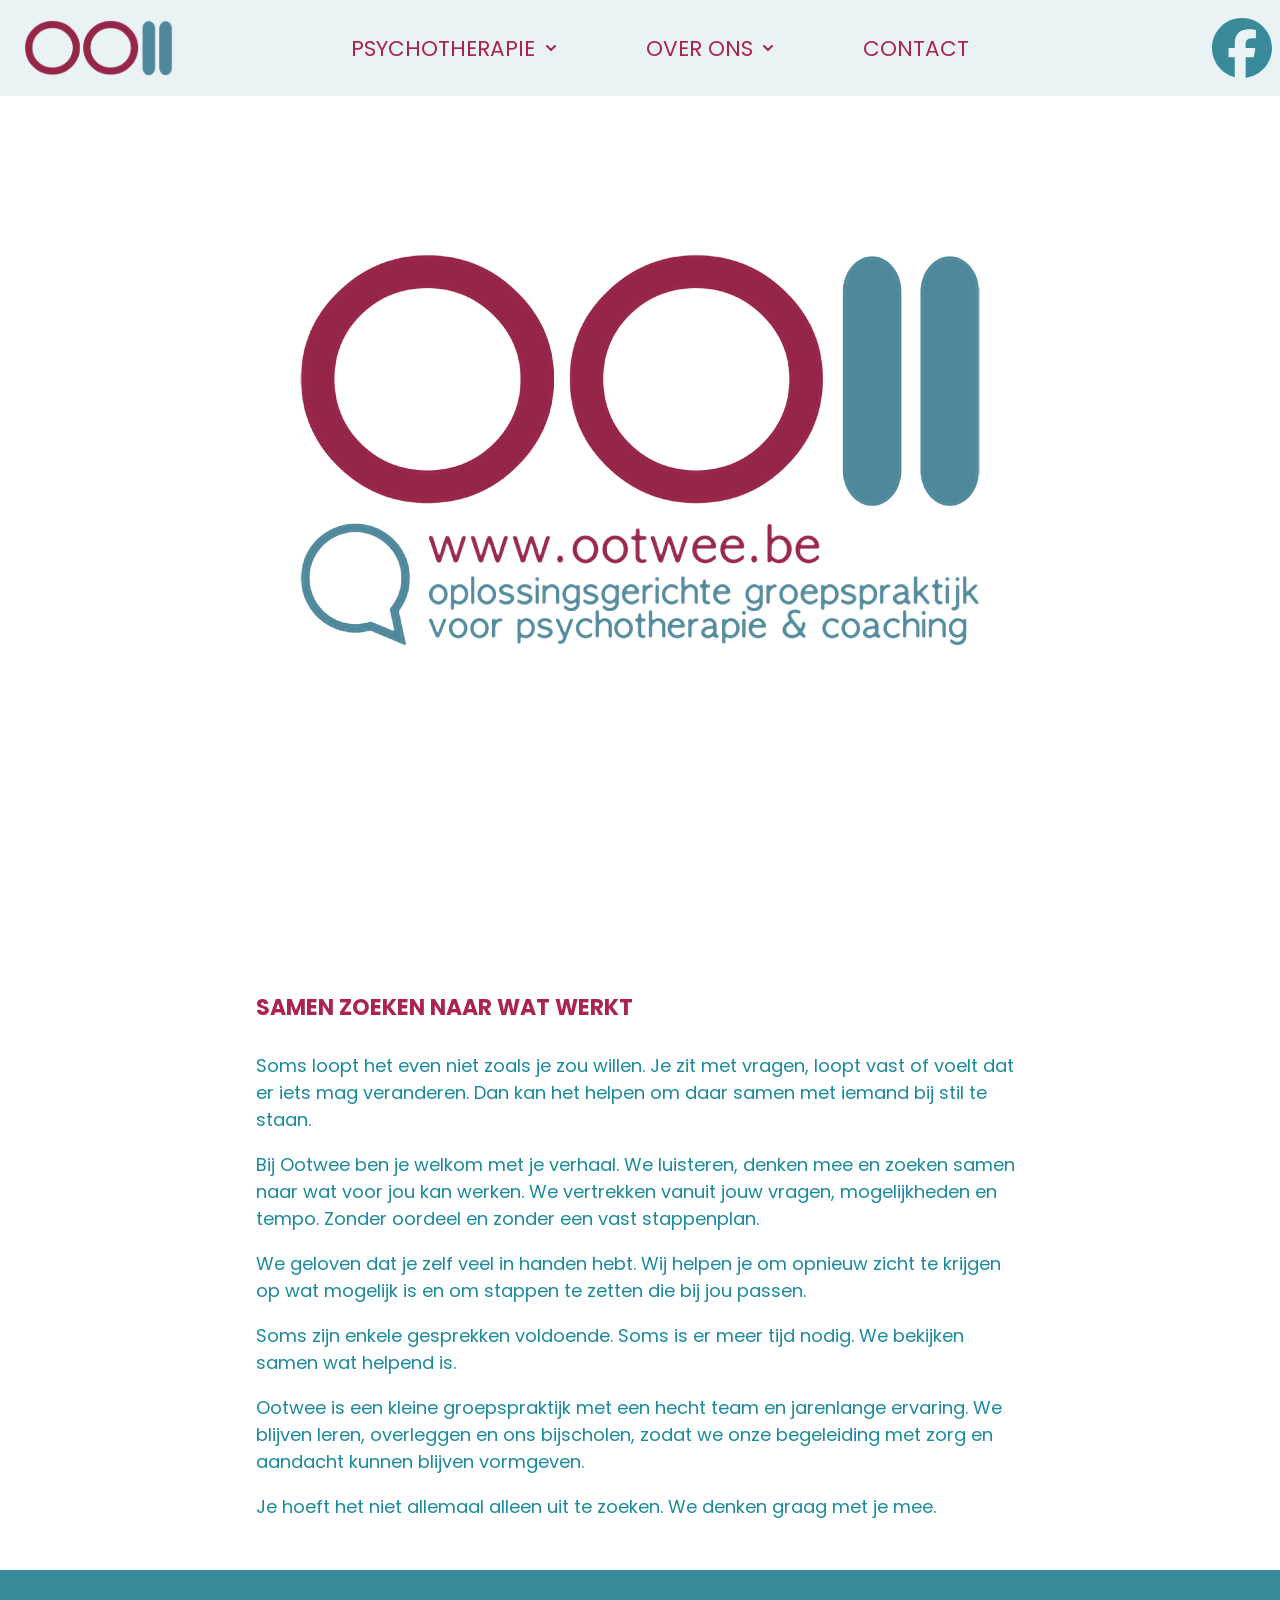
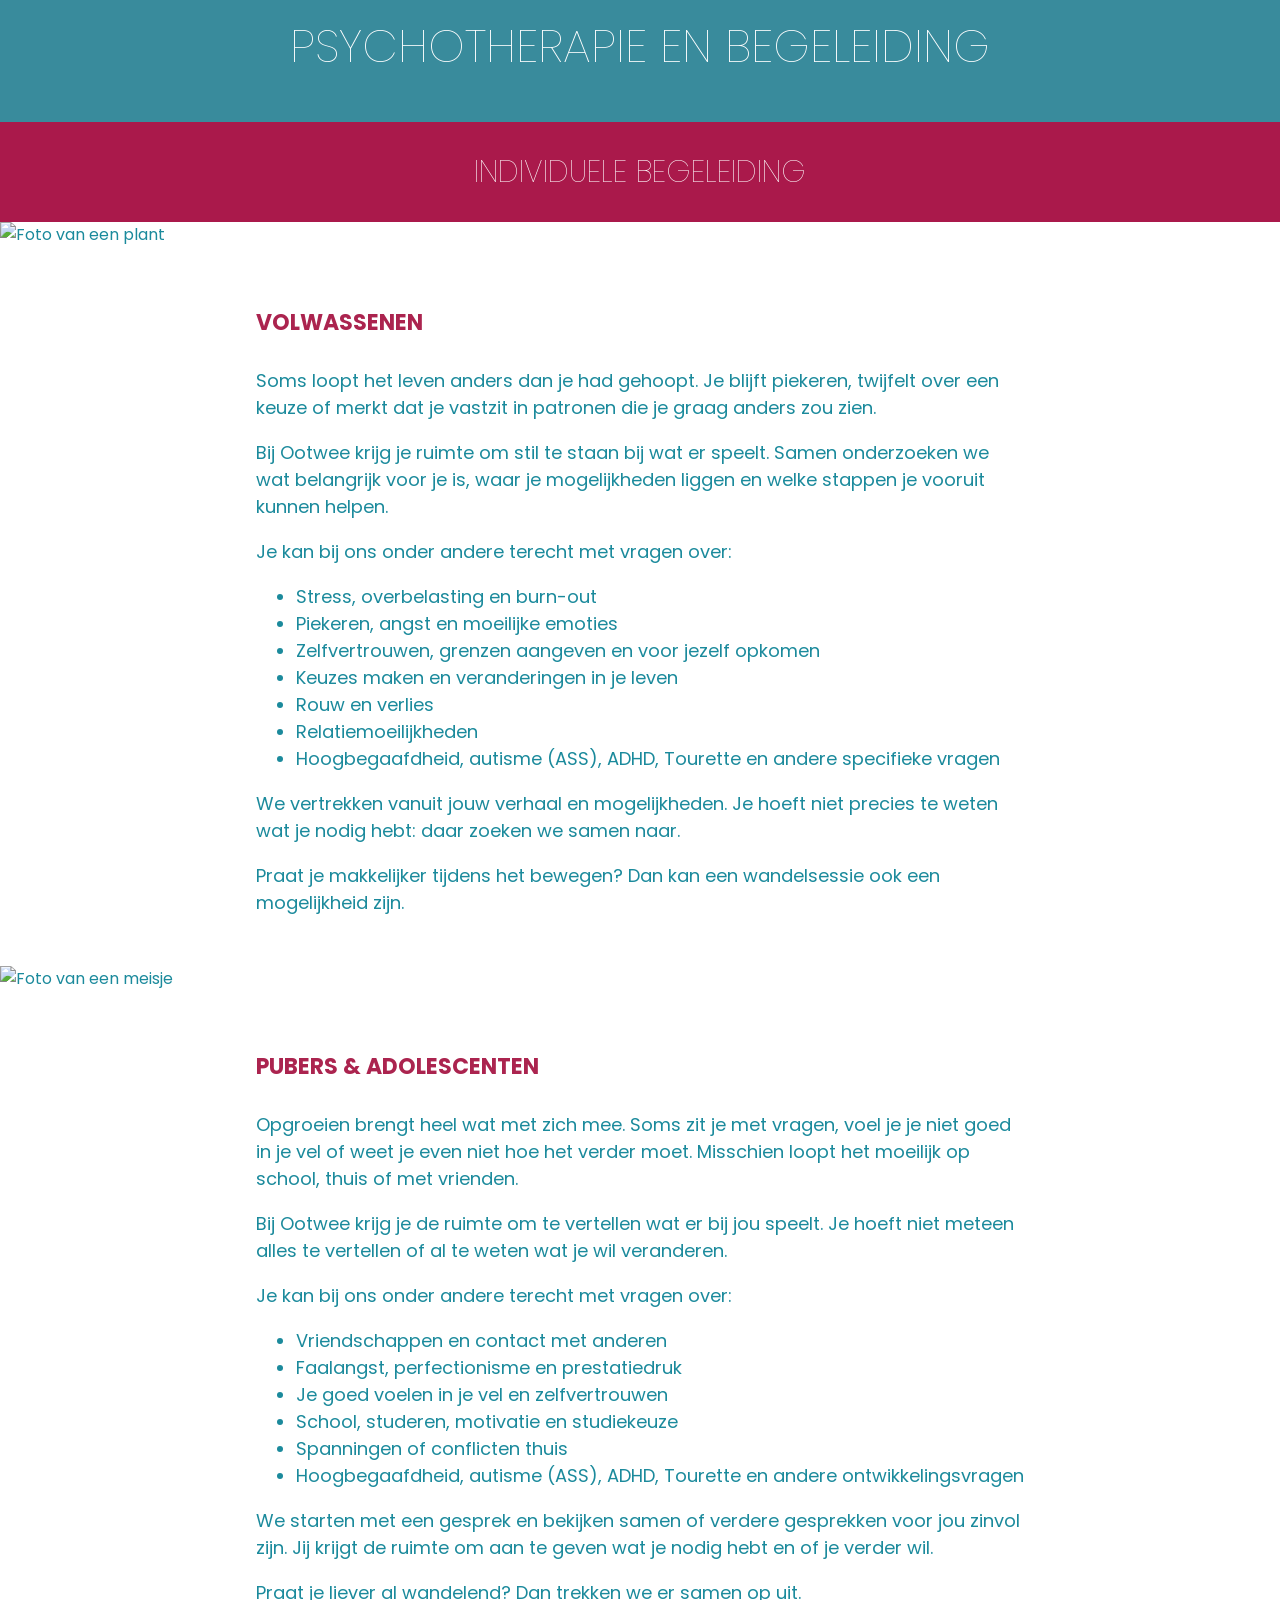
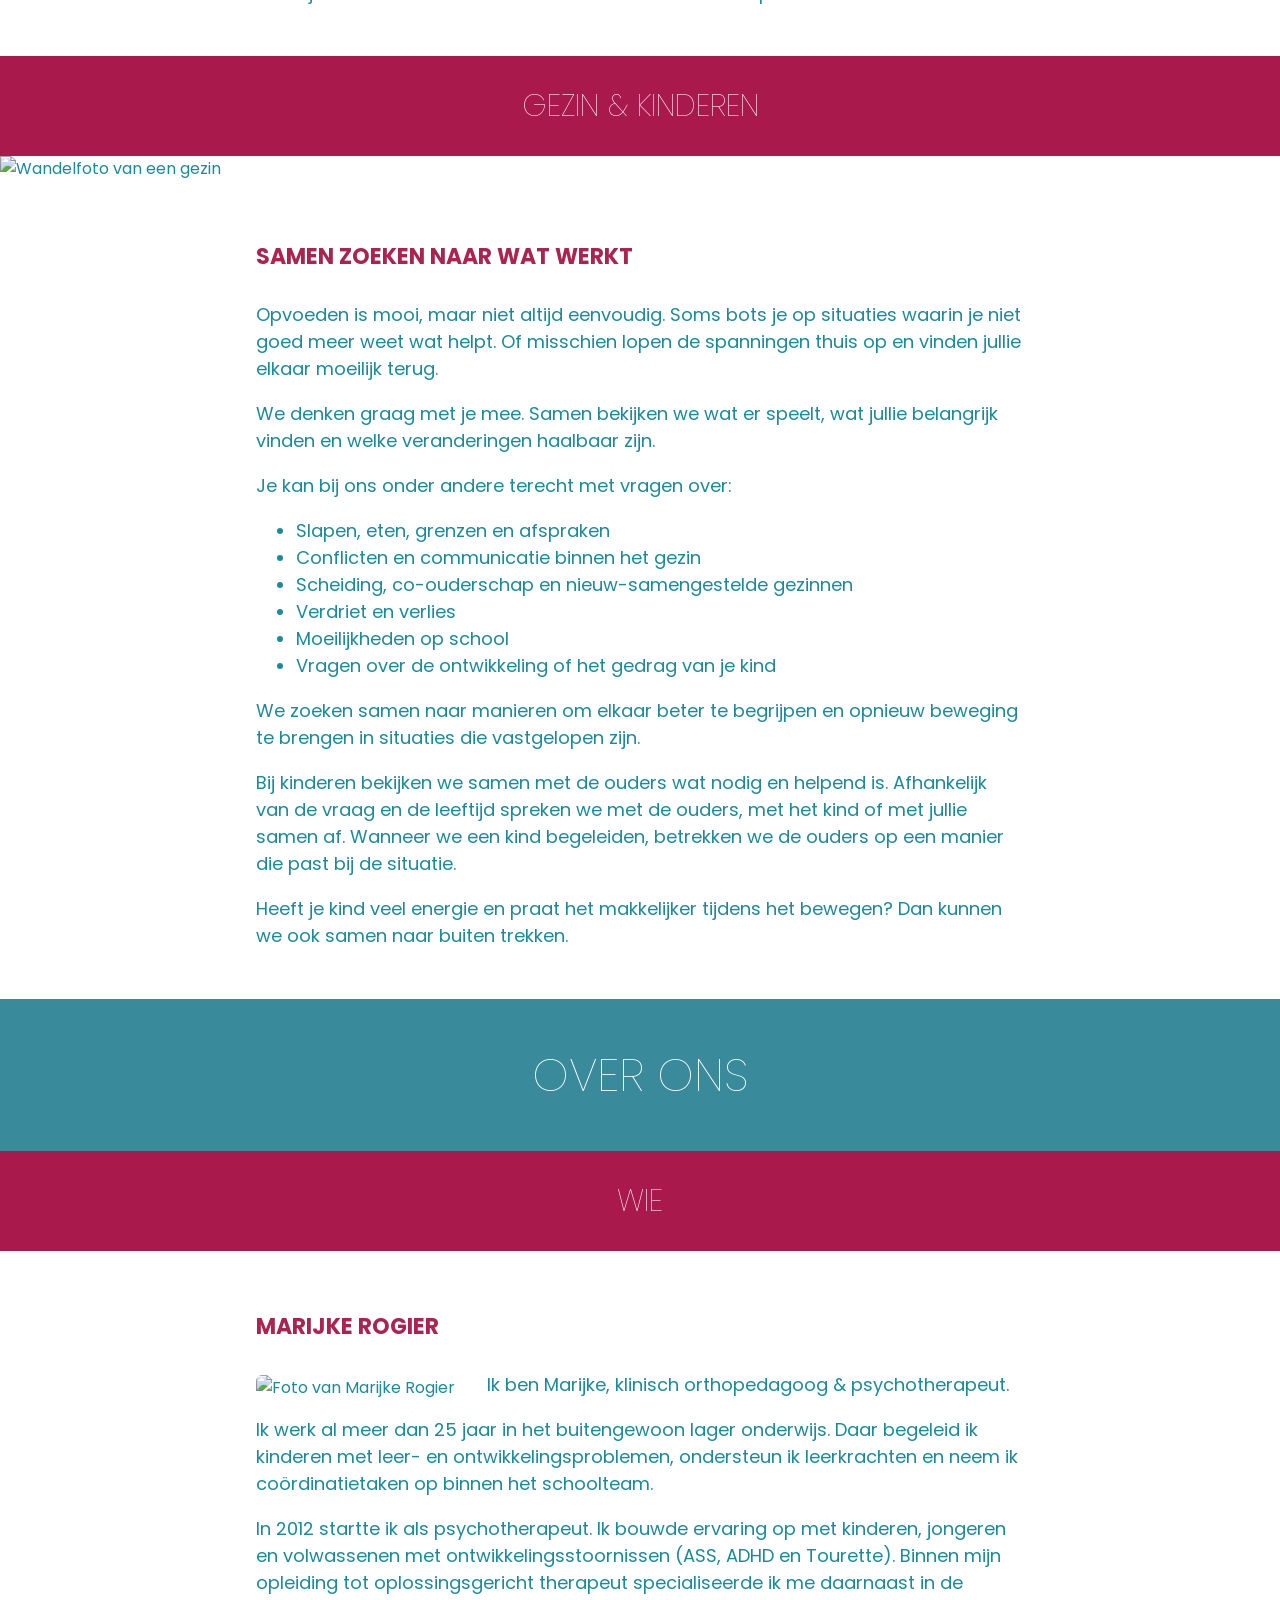
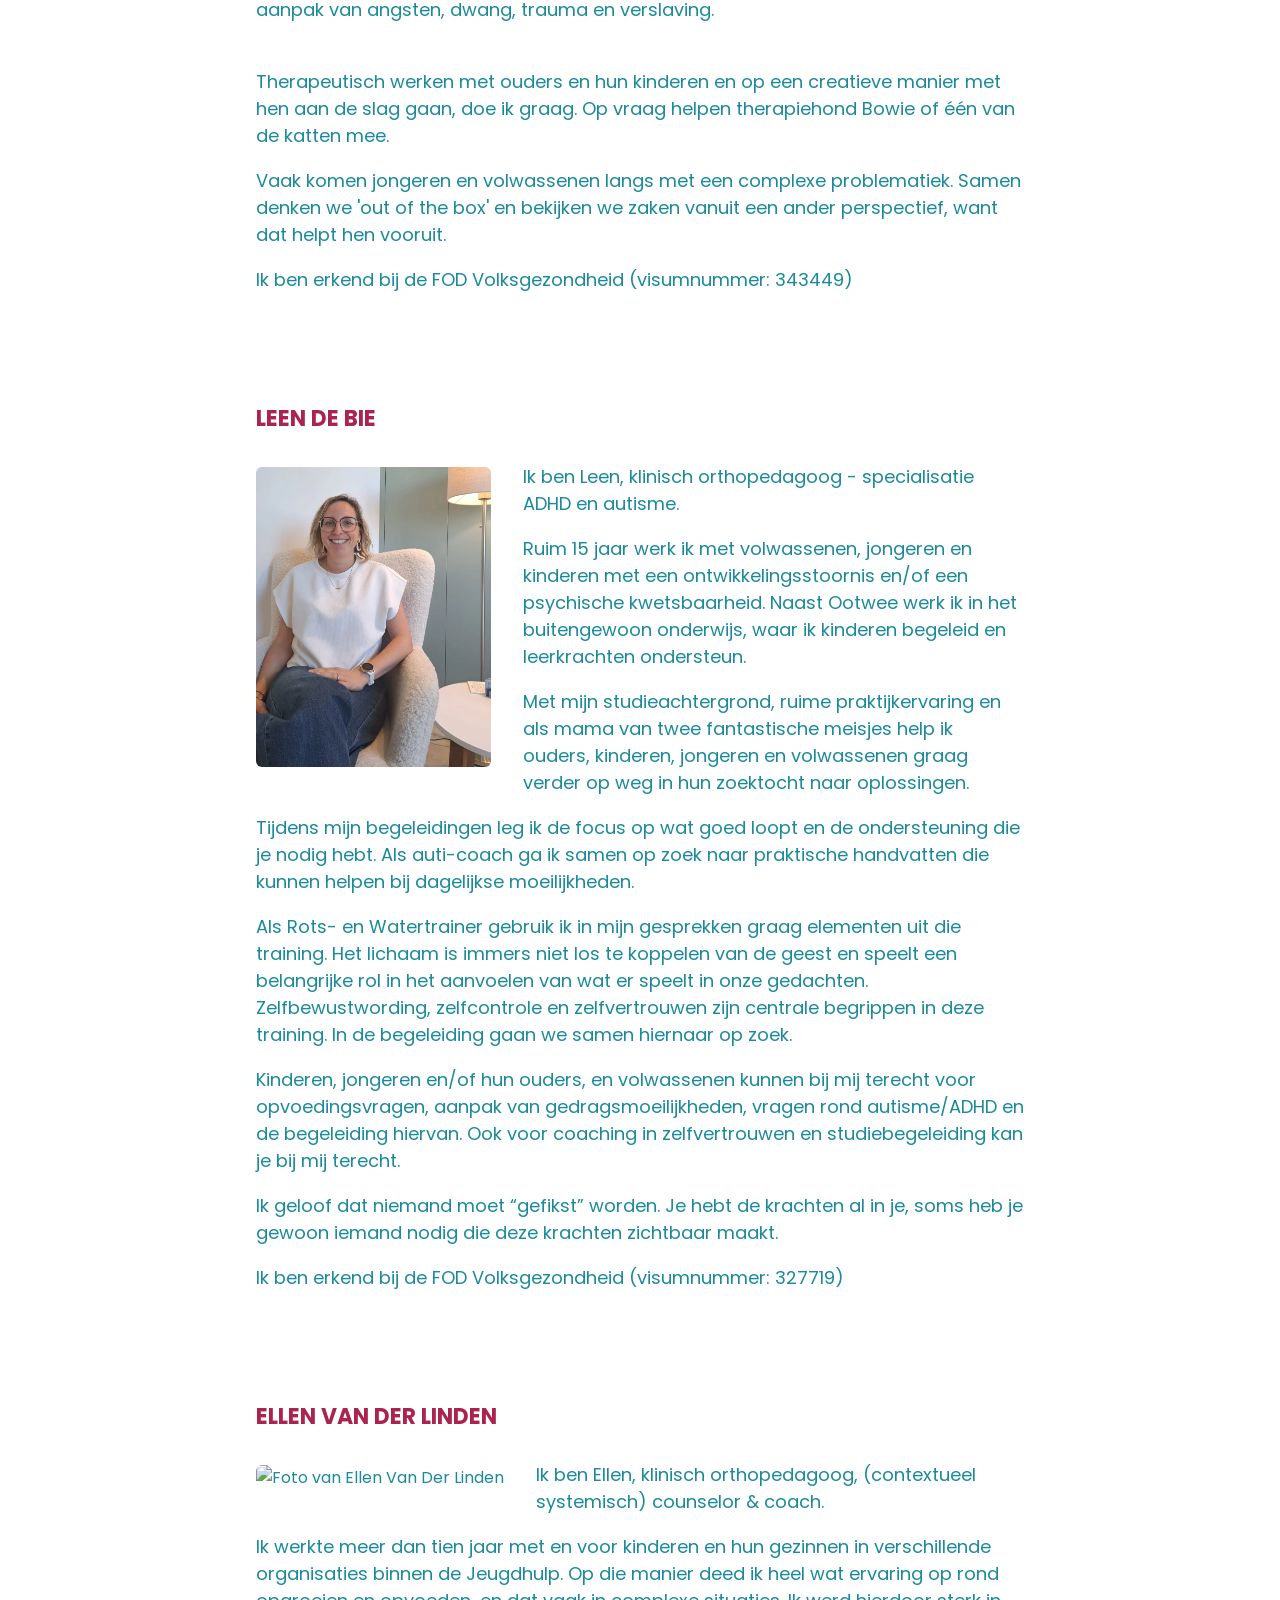
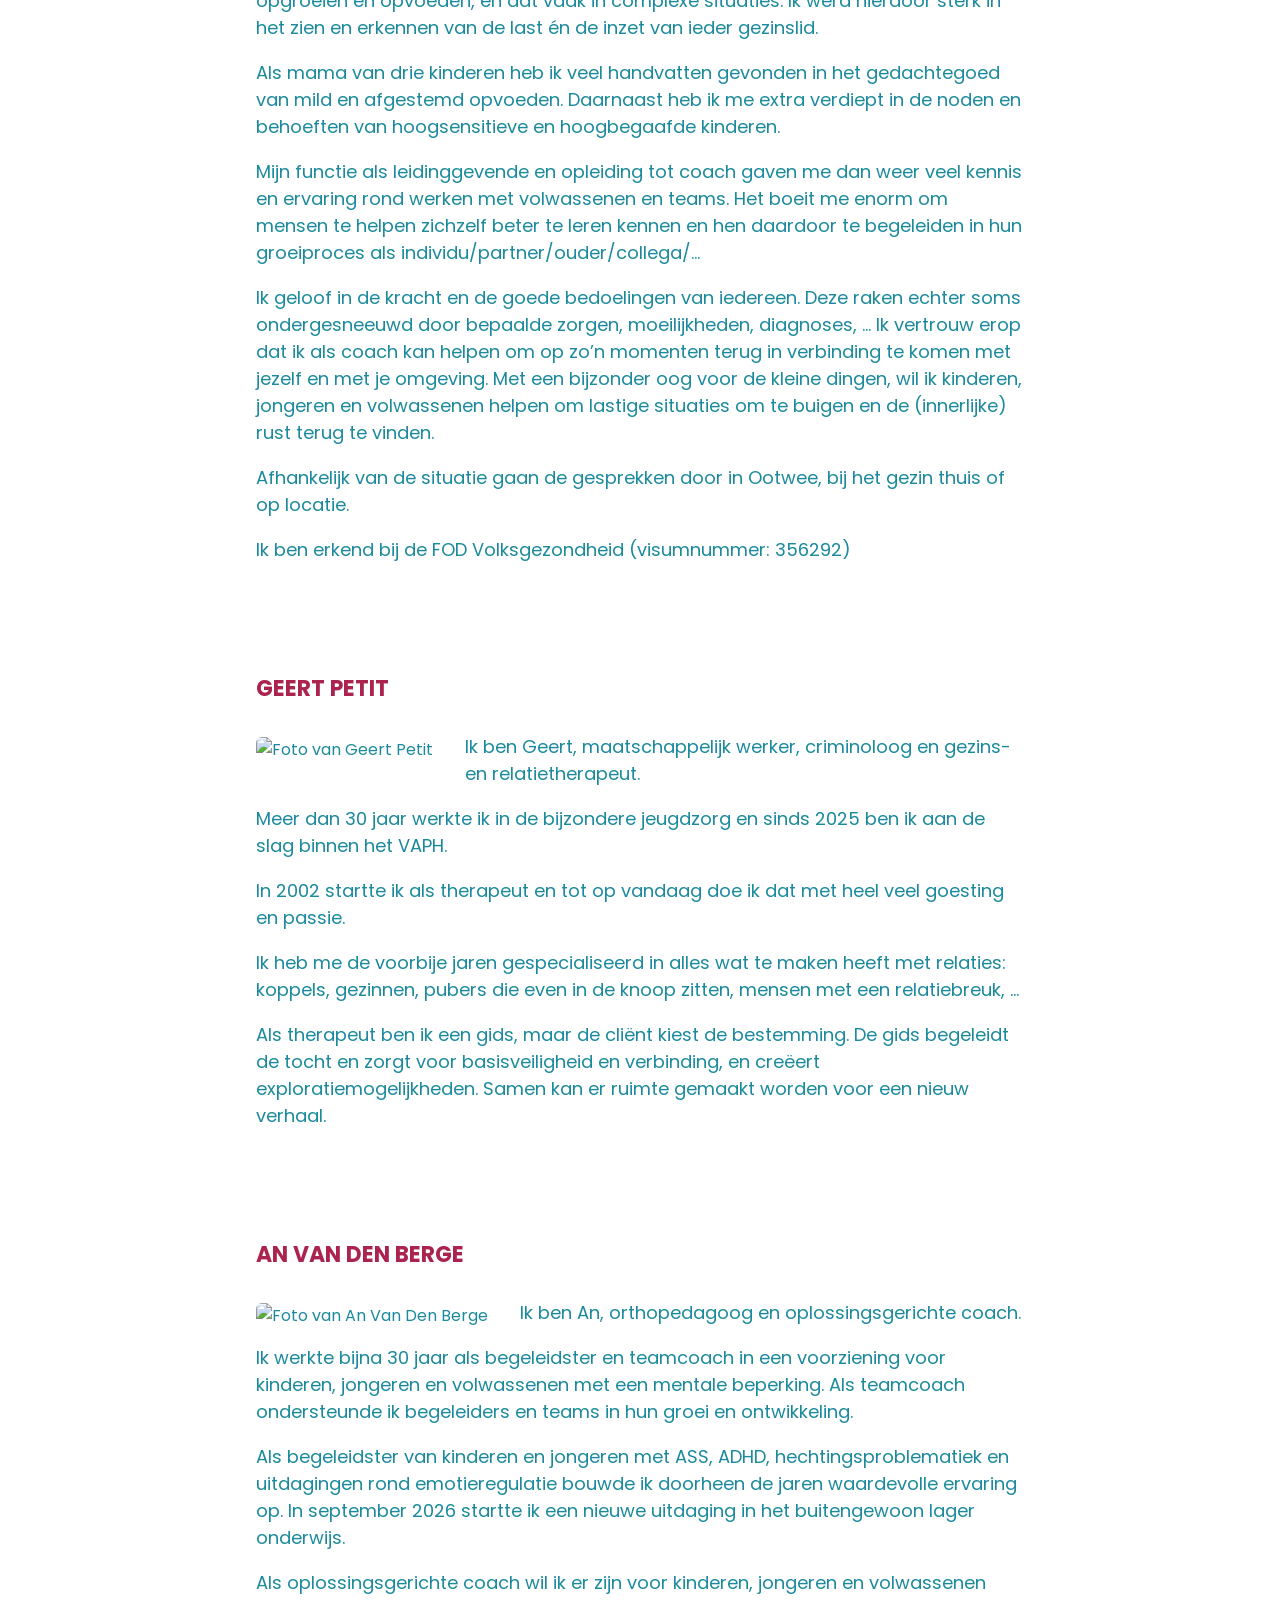
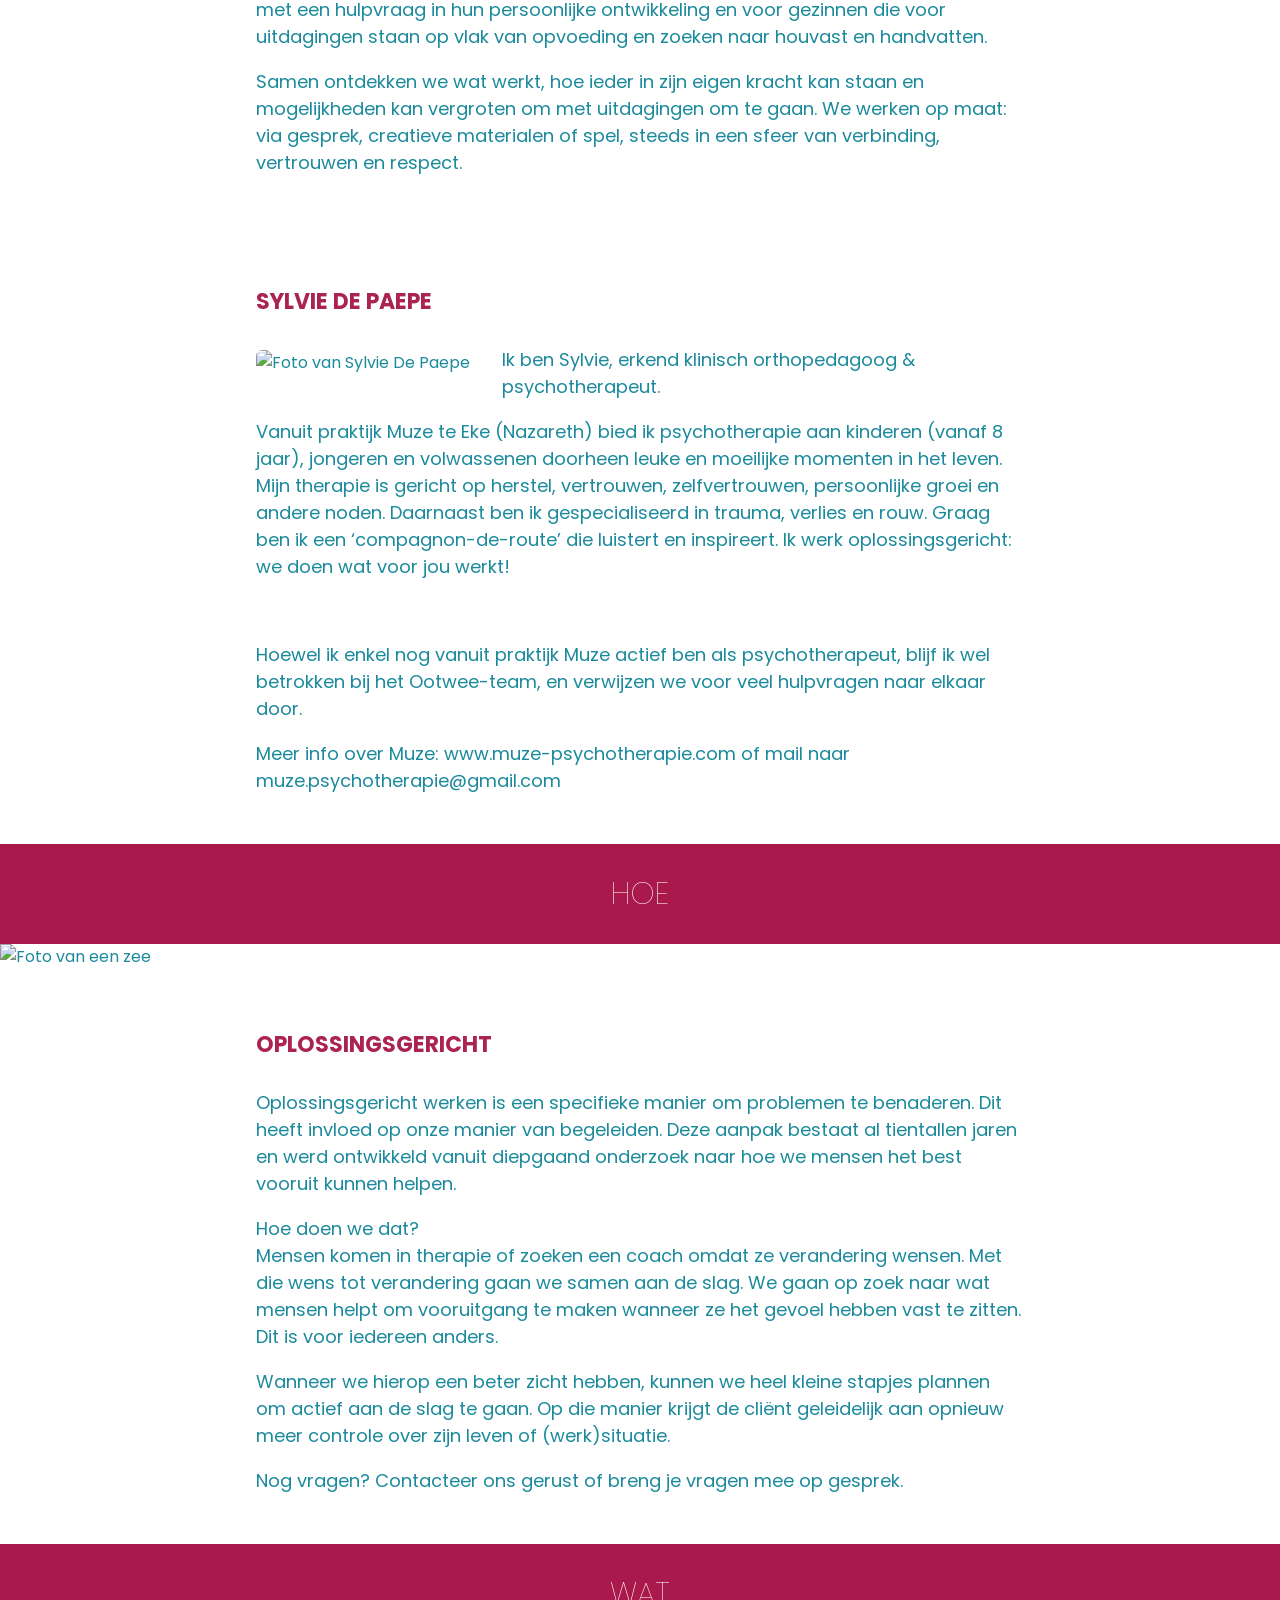
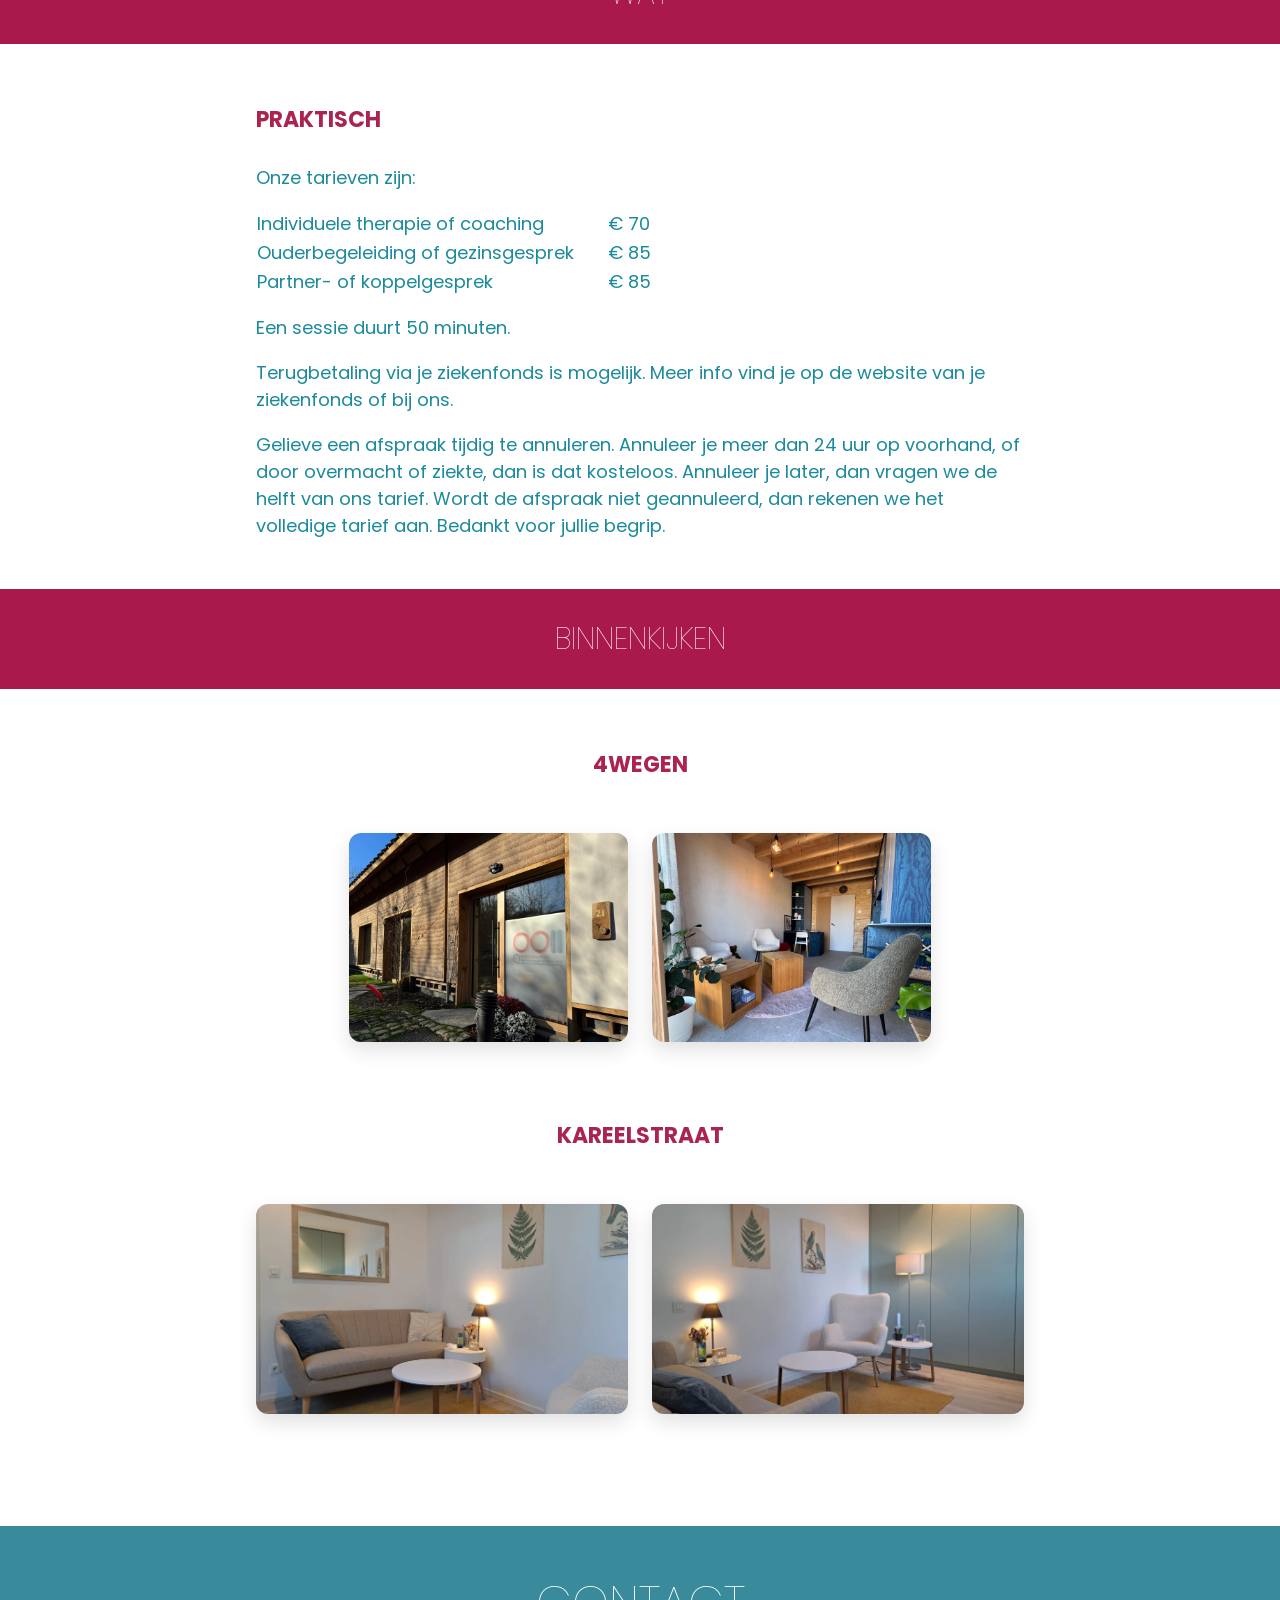
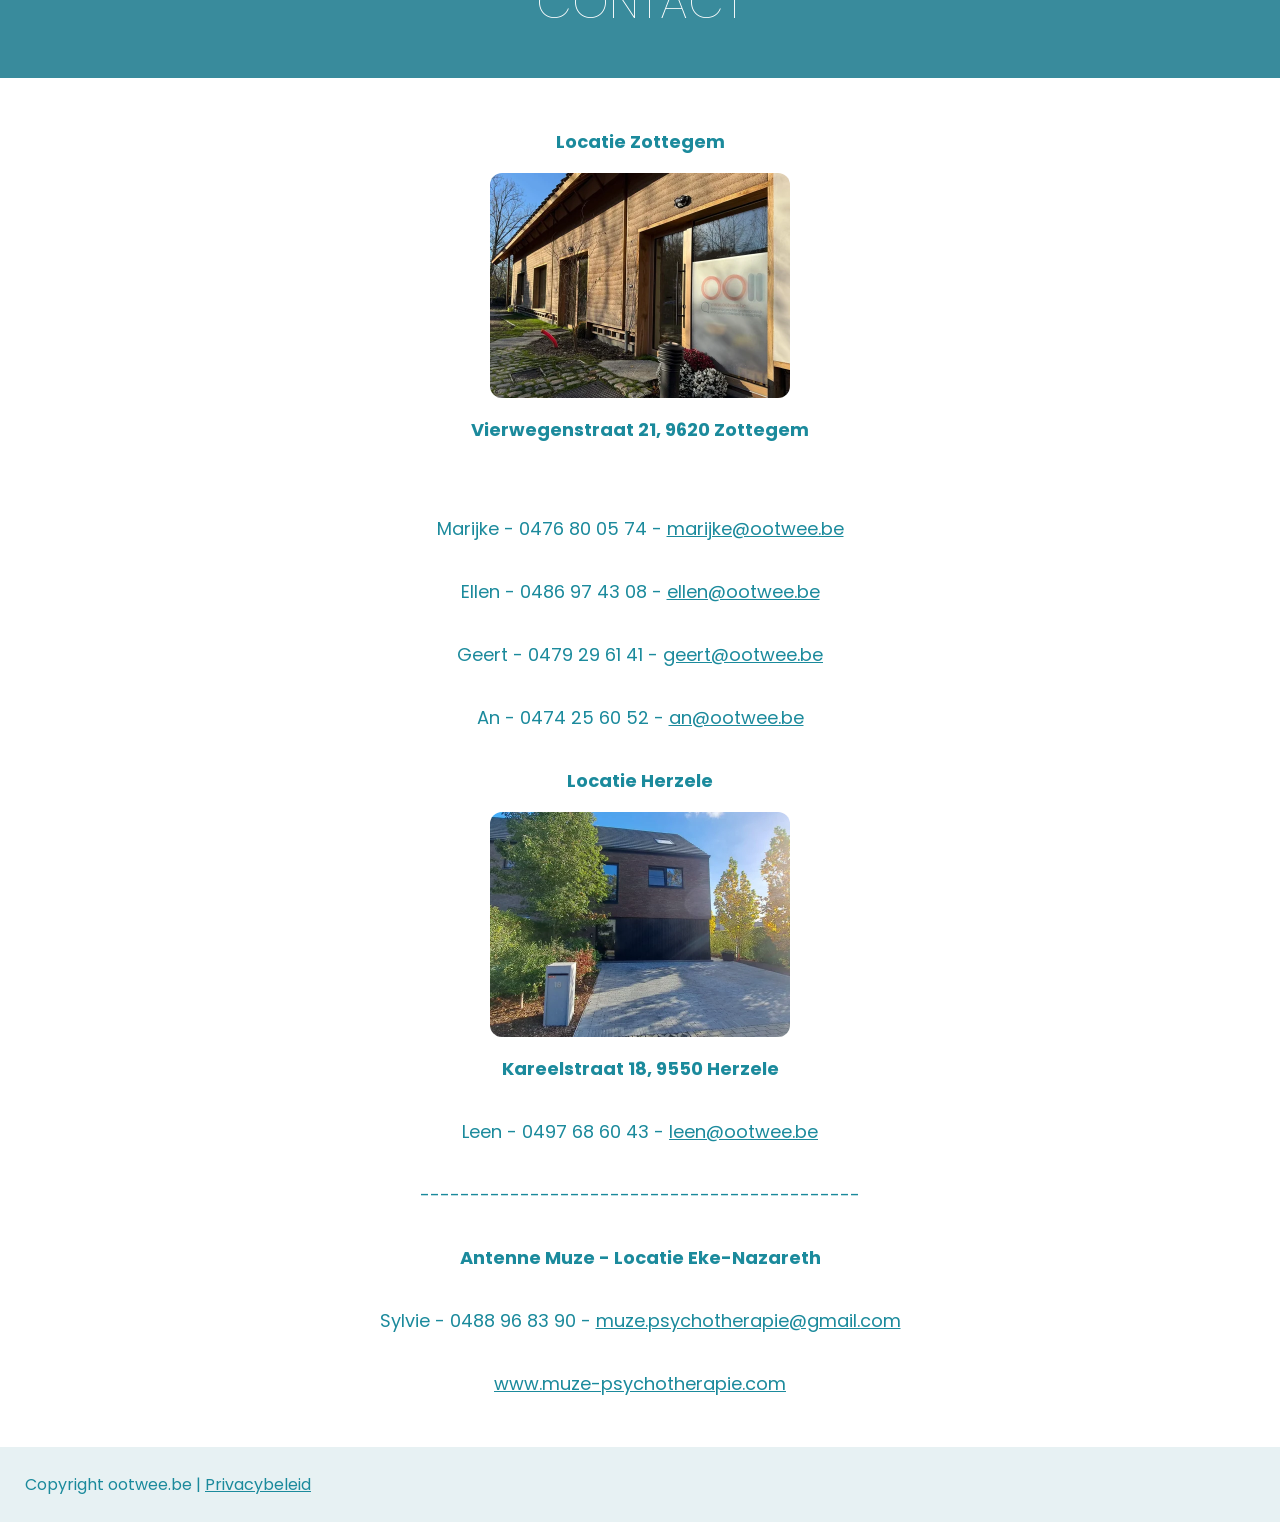
==== commit 05826dbf: "Requested fixes: typos,..." ====
--- a/index.html
+++ b/index.html
@@ -80,7 +80,7 @@
                       <circle cx="18" cy="4" r="2" />
                       <circle cx="6" cy="4" r="2" />
                     </g></svg
-                  >Gezin &amp; jonge kinderen</a
+                  >Gezin &amp; kinderen</a
                 >
               </li>
             </ul>
@@ -248,7 +248,7 @@
         </div>
       </section>
       <section>
-        <h3>Samen zoeken naar wat werkt.</h3>
+        <h3>Samen zoeken naar wat werkt</h3>
         <p>
           Soms loopt het even niet zoals je zou willen. Je zit met vragen, loopt
           vast of voelt dat er iets mag veranderen. Dan kan het helpen om daar
@@ -300,15 +300,15 @@
         </p>
         <p>Je kan bij ons onder andere terecht met vragen over:</p>
         <ul>
-          <li>Stress, overbelasting en burn-out.</li>
-          <li>Piekeren, angst en moeilijke emoties.</li>
-          <li>Zelfvertrouwen, grenzen aangeven en voor jezelf opkomen.</li>
-          <li>Keuzes maken en veranderingen in je leven.</li>
-          <li>Rouw en verlies.</li>
-          <li>Relatiemoeilijkheden.</li>
+          <li>Stress, overbelasting en burn-out</li>
+          <li>Piekeren, angst en moeilijke emoties</li>
+          <li>Zelfvertrouwen, grenzen aangeven en voor jezelf opkomen</li>
+          <li>Keuzes maken en veranderingen in je leven</li>
+          <li>Rouw en verlies</li>
+          <li>Relatiemoeilijkheden</li>
           <li>
             Hoogbegaafdheid, autisme (ASS), ADHD, Tourette en andere specifieke
-            vragen.
+            vragen
           </li>
         </ul>
         <p>
@@ -325,7 +325,6 @@
       </div>
       <section>
         <h3>Pubers &amp; adolescenten</h3>
-        <h4>Jouw verhaal, jouw tempo</h4>
         <p>
           Opgroeien brengt heel wat met zich mee. Soms zit je met vragen, voel
           je je niet goed in je vel of weet je even niet hoe het verder moet.
@@ -338,14 +337,14 @@
         </p>
         <p>Je kan bij ons onder andere terecht met vragen over:</p>
         <ul>
-          <li>Vriendschappen en contact met anderen.</li>
-          <li>Faalangst, perfectionisme en prestatiedruk.</li>
-          <li>Je goed voelen in je vel en zelfvertrouwen.</li>
-          <li>School, studeren, motivatie en studiekeuze.</li>
-          <li>Spanningen of conflicten thuis.</li>
+          <li>Vriendschappen en contact met anderen</li>
+          <li>Faalangst, perfectionisme en prestatiedruk</li>
+          <li>Je goed voelen in je vel en zelfvertrouwen</li>
+          <li>School, studeren, motivatie en studiekeuze</li>
+          <li>Spanningen of conflicten thuis</li>
           <li>
             Hoogbegaafdheid, autisme (ASS), ADHD, Tourette en andere
-            ontwikkelingsvragen.
+            ontwikkelingsvragen
           </li>
         </ul>
         <p>
@@ -356,7 +355,7 @@
         <p>Praat je liever al wandelend? Dan trekken we er samen op uit.</p>
       </section>
 
-      <h2 id="gezin">Gezin &amp; jonge kinderen</h2>
+      <h2 id="gezin">Gezin &amp; Kinderen</h2>
       <div class="photo-wrapper">
         <img
           src="Images/Wereldreis-wandelfoto.webp"
@@ -376,19 +375,19 @@
         </p>
         <p>Je kan bij ons onder andere terecht met vragen over:</p>
         <ul>
-          <li>Slapen, eten, grenzen en afspraken.</li>
-          <li>Conflicten en communicatie binnen het gezin.</li>
-          <li>Scheiding, co-ouderschap en nieuw-samengestelde gezinnen.</li>
-          <li>Verdriet en verlies.</li>
-          <li>Moeilijkheden op school.</li>
-          <li>Vragen over de ontwikkeling of het gedrag van je kind.</li>
+          <li>Slapen, eten, grenzen en afspraken</li>
+          <li>Conflicten en communicatie binnen het gezin</li>
+          <li>Scheiding, co-ouderschap en nieuw-samengestelde gezinnen</li>
+          <li>Verdriet en verlies</li>
+          <li>Moeilijkheden op school</li>
+          <li>Vragen over de ontwikkeling of het gedrag van je kind</li>
         </ul>
         <p>
           We zoeken samen naar manieren om elkaar beter te begrijpen en opnieuw
           beweging te brengen in situaties die vastgelopen zijn.
         </p>
         <p>
-          Bij jonge kinderen bekijken we samen met de ouders wat nodig en
+          Bij kinderen bekijken we samen met de ouders wat nodig en
           helpend is. Afhankelijk van de vraag en de leeftijd spreken we met de
           ouders, met het kind of met jullie samen af. Wanneer we een kind
           begeleiden, betrekken we de ouders op een manier die past bij de
@@ -408,7 +407,6 @@
           alt="Foto van Marijke Rogier"
           class="profile-img"
         />
-        <div class="profile-text">
         <p>Ik ben Marijke, klinisch orthopedagoog & psychotherapeut.</p>
         <p>
           Ik werk al meer dan 25 jaar in het buitengewoon lager onderwijs. Daar begeleid ik
@@ -423,6 +421,7 @@
           dwang, trauma en verslaving.
         </p>
         <p>
+          <br>
           Therapeutisch werken met ouders en hun kinderen en op een creatieve manier met hen aan de slag gaan, doe ik
           graag. Op vraag helpen therapiehond Bowie of één van de katten mee.
         </p>
@@ -432,7 +431,6 @@
           perspectief, want dat helpt hen vooruit.
         </p>
         <p>Ik ben erkend bij de FOD Volksgezondheid (visumnummer: 343449)</p>
-        </div>
       </section>
       <section>
         <h3>Leen De Bie</h3>
@@ -441,7 +439,6 @@
           alt="Foto van Leen De Bie"
           class="profile-img"
         />
-        <div class="profile-text">
         <p>
           Ik ben Leen, klinisch orthopedagoog - specialisatie ADHD en autisme.
         </p>
@@ -481,7 +478,6 @@
           je, soms heb je gewoon iemand nodig die deze krachten zichtbaar maakt.
         </p>
         <p>Ik ben erkend bij de FOD Volksgezondheid (visumnummer: 327719)</p>
-        </div>
       </section>
       <section>
         <h3>Ellen Van Der Linden</h3>
@@ -490,7 +486,6 @@
           alt="Foto van Ellen Van Der Linden"
           class="profile-img"
         />
-        <div class="profile-text">
         <p>
           Ik ben Ellen, klinisch orthopedagoog, (contextueel systemisch)
           counselor & coach.
@@ -529,7 +524,6 @@
           gezin thuis of op locatie.
         </p>
         <p>Ik ben erkend bij de FOD Volksgezondheid (visumnummer: 356292)</p>
-        </div>
       </section>
       <section>
         <h3>Geert Petit</h3>
@@ -538,7 +532,6 @@
           alt="Foto van Geert Petit"
           class="profile-img"
         />
-        <div class="profile-text">
         <p>
           Ik ben Geert, maatschappelijk werker, criminoloog en gezins- en
           relatietherapeut.
@@ -548,17 +541,20 @@
         </p>
         <p>
           In 2002 startte ik als therapeut en tot op vandaag doe ik dat met heel
-          veel goesting en passie. Ik heb me de voorbije jaren gespecialiseerd
-          in alles wat te maken heeft met relaties: koppels, gezinnen, pubers
-          die even in de knoop zitten, mensen met een relatiebreuk, ...
-        </p>
+          veel goesting en passie. 
+        </p>        
+        <p>
+            Ik heb me de voorbije jaren gespecialiseerd
+            in alles wat te maken heeft met relaties: koppels, gezinnen, pubers
+            die even in de knoop zitten, mensen met een relatiebreuk, ...
+        </p>
+        
         <p>
           Als therapeut ben ik een gids, maar de cliënt kiest de
           bestemming. De gids begeleidt de tocht en zorgt voor basisveiligheid en
           verbinding, en creëert exploratiemogelijkheden. Samen kan er ruimte
           gemaakt worden voor een nieuw verhaal.
         </p>
-        </div>
       </section>
       <section>
         <h3>An Van Den Berge</h3>
@@ -567,7 +563,6 @@
           alt="Foto van An Van Den Berge"
           class="profile-img"
         />
-        <div class="profile-text">
         <p>Ik ben An, orthopedagoog en oplossingsgerichte coach.</p>
         <p>
           Ik werkte bijna 30 jaar als begeleidster en teamcoach in een voorziening voor kinderen, jongeren en volwassenen met een mentale beperking. Als teamcoach ondersteunde ik
@@ -592,7 +587,6 @@
           werken op maat: via gesprek, creatieve materialen of spel, steeds in
           een sfeer van verbinding, vertrouwen en respect.
         </p>
-        </div>
       </section>
       <section>
         <h3>Sylvie De Paepe</h3>
@@ -601,7 +595,6 @@
           alt="Foto van Sylvie De Paepe"
           class="profile-img"
         />
-        <div class="profile-text">
         <p>Ik ben Sylvie, erkend klinisch orthopedagoog & psychotherapeut.</p>
         <p>
           Vanuit praktijk Muze te Eke (Nazareth) bied ik psychotherapie aan
@@ -612,6 +605,7 @@
           ‘compagnon-de-route’ die luistert en inspireert. Ik werk
           oplossingsgericht: we doen wat voor jou werkt!
         </p>
+        <br>
         <p>
           Hoewel ik enkel nog vanuit praktijk Muze actief ben als
           psychotherapeut, blijf ik wel betrokken bij het Ootwee-team, en
@@ -621,7 +615,6 @@
           Meer info over Muze: www.muze-psychotherapie.com of mail naar
           muze.psychotherapie@gmail.com
         </p>
-        </div>
       </section>
       <h2 id="hoe">Hoe</h2>
       <div class="photo-wrapper">
@@ -706,7 +699,7 @@
       </section>
       <h1 id="contact">Contact</h1>
       <section class="center">
-        <p><strong>Locatie 1</strong></p>
+        <p><strong>Locatie Zottegem</strong></p>
         <img
           class="location-img"
           src="Images/vierwegen-300x225.webp"
@@ -731,7 +724,7 @@
         <p>
           An - 0474 25 60 52 - <a href="mailto:an@ootwee.be">an@ootwee.be</a>
         </p>
-        <p><strong>Locatie 2</strong></p>
+        <p><strong>Locatie Herzele</strong></p>
         <img
           class="location-img"
           src="Images/kareelstraat-300x225.webp"
@@ -744,7 +737,8 @@
           Leen - 0497 68 60 43 -
           <a href="mailto:leen@ootwee.be">leen@ootwee.be</a>
         </p>
-        <p>Antenne Muze (Eke-Nazareth)</p>
+        <p>--------------------------------------------</p>
+        <p><strong>Antenne Muze - Locatie Eke-Nazareth</strong></p>
         <p>
           Sylvie - 0488 96 83 90 -
           <a href="mailto:muze.psychotherapie@gmail.com"
--- a/css/styles.css
+++ b/css/styles.css
@@ -343,8 +343,9 @@
   display: flow-root;
 }
 
-/* own formatting context: text stays beside the floated photo instead of wrapping under it */
-.profile-text {
+/* a paragraph sits either fully beside the photo or fully below it, never wrapping under it halfway;
+   not for Marijke (first bio, right after #wie), whose text keeps wrapping around her photo */
+section:has(.profile-img):not(#wie + section) p {
   display: flow-root;
 }
 
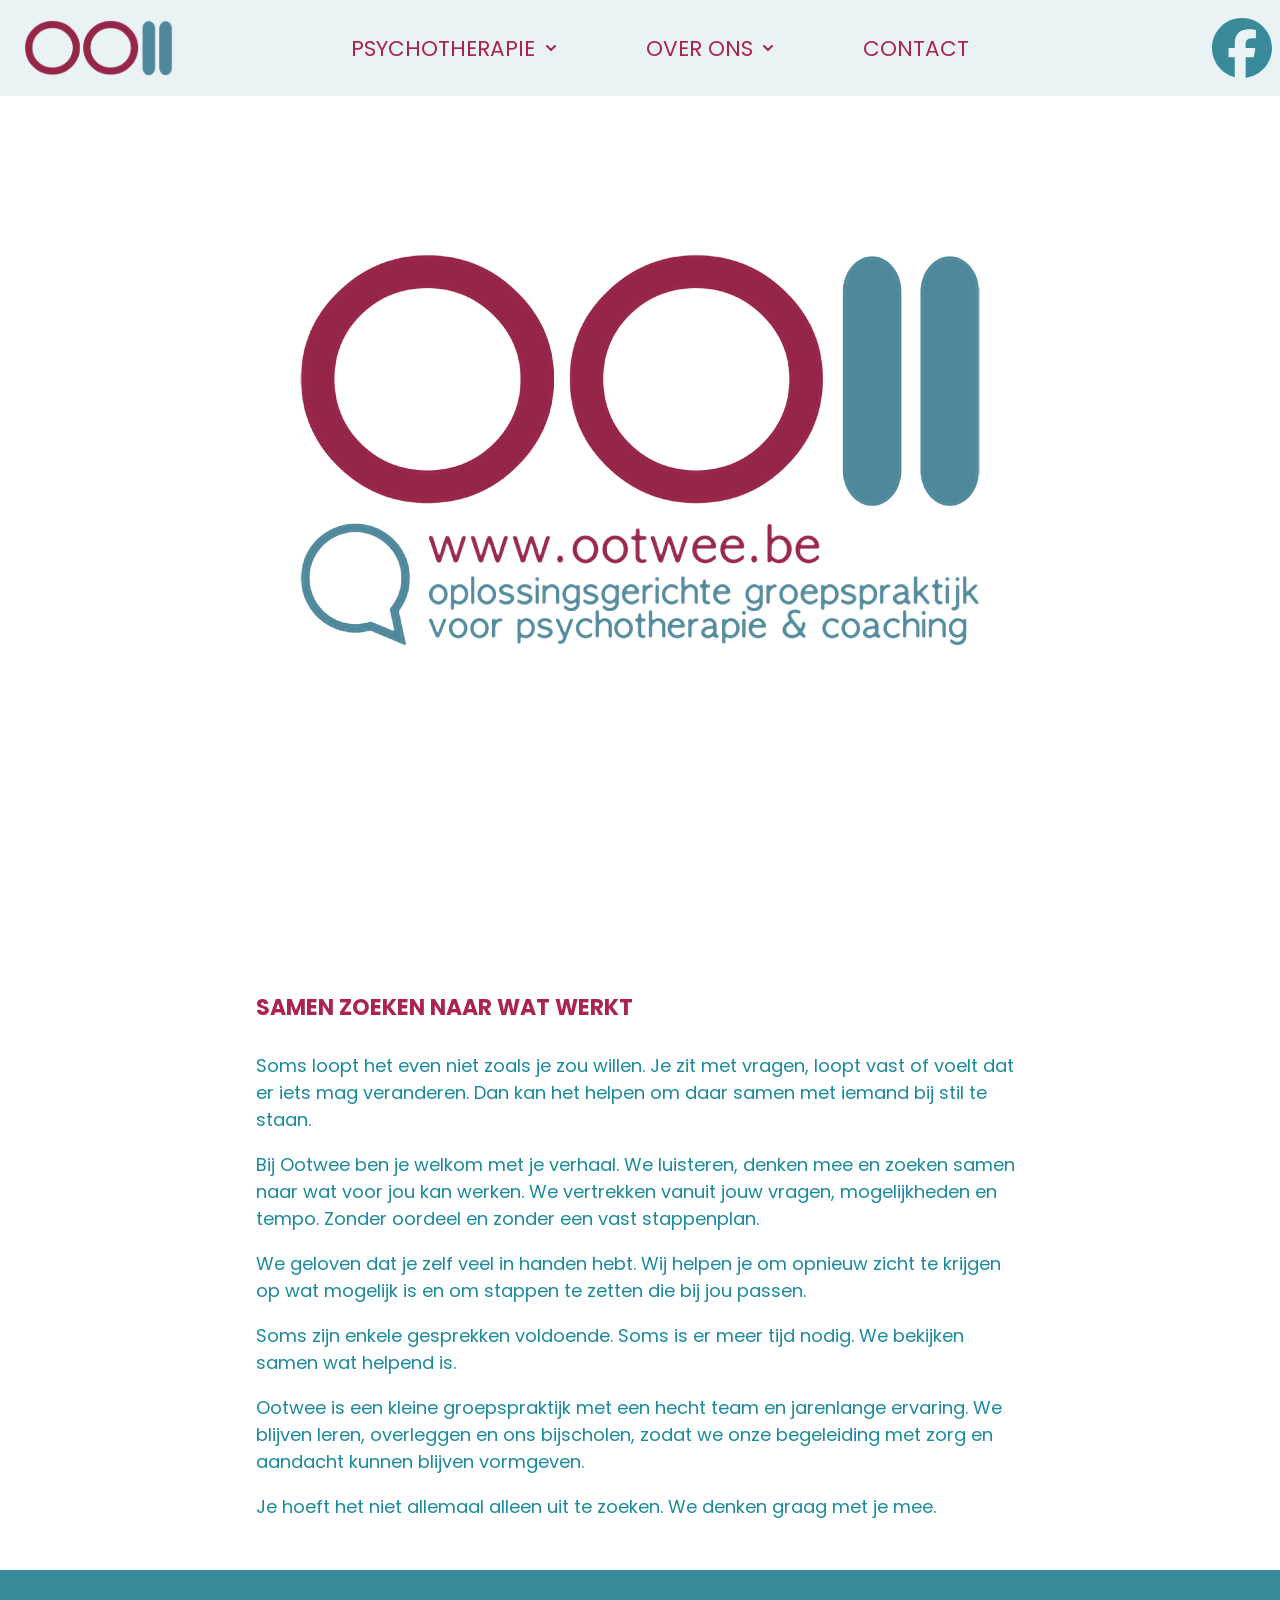
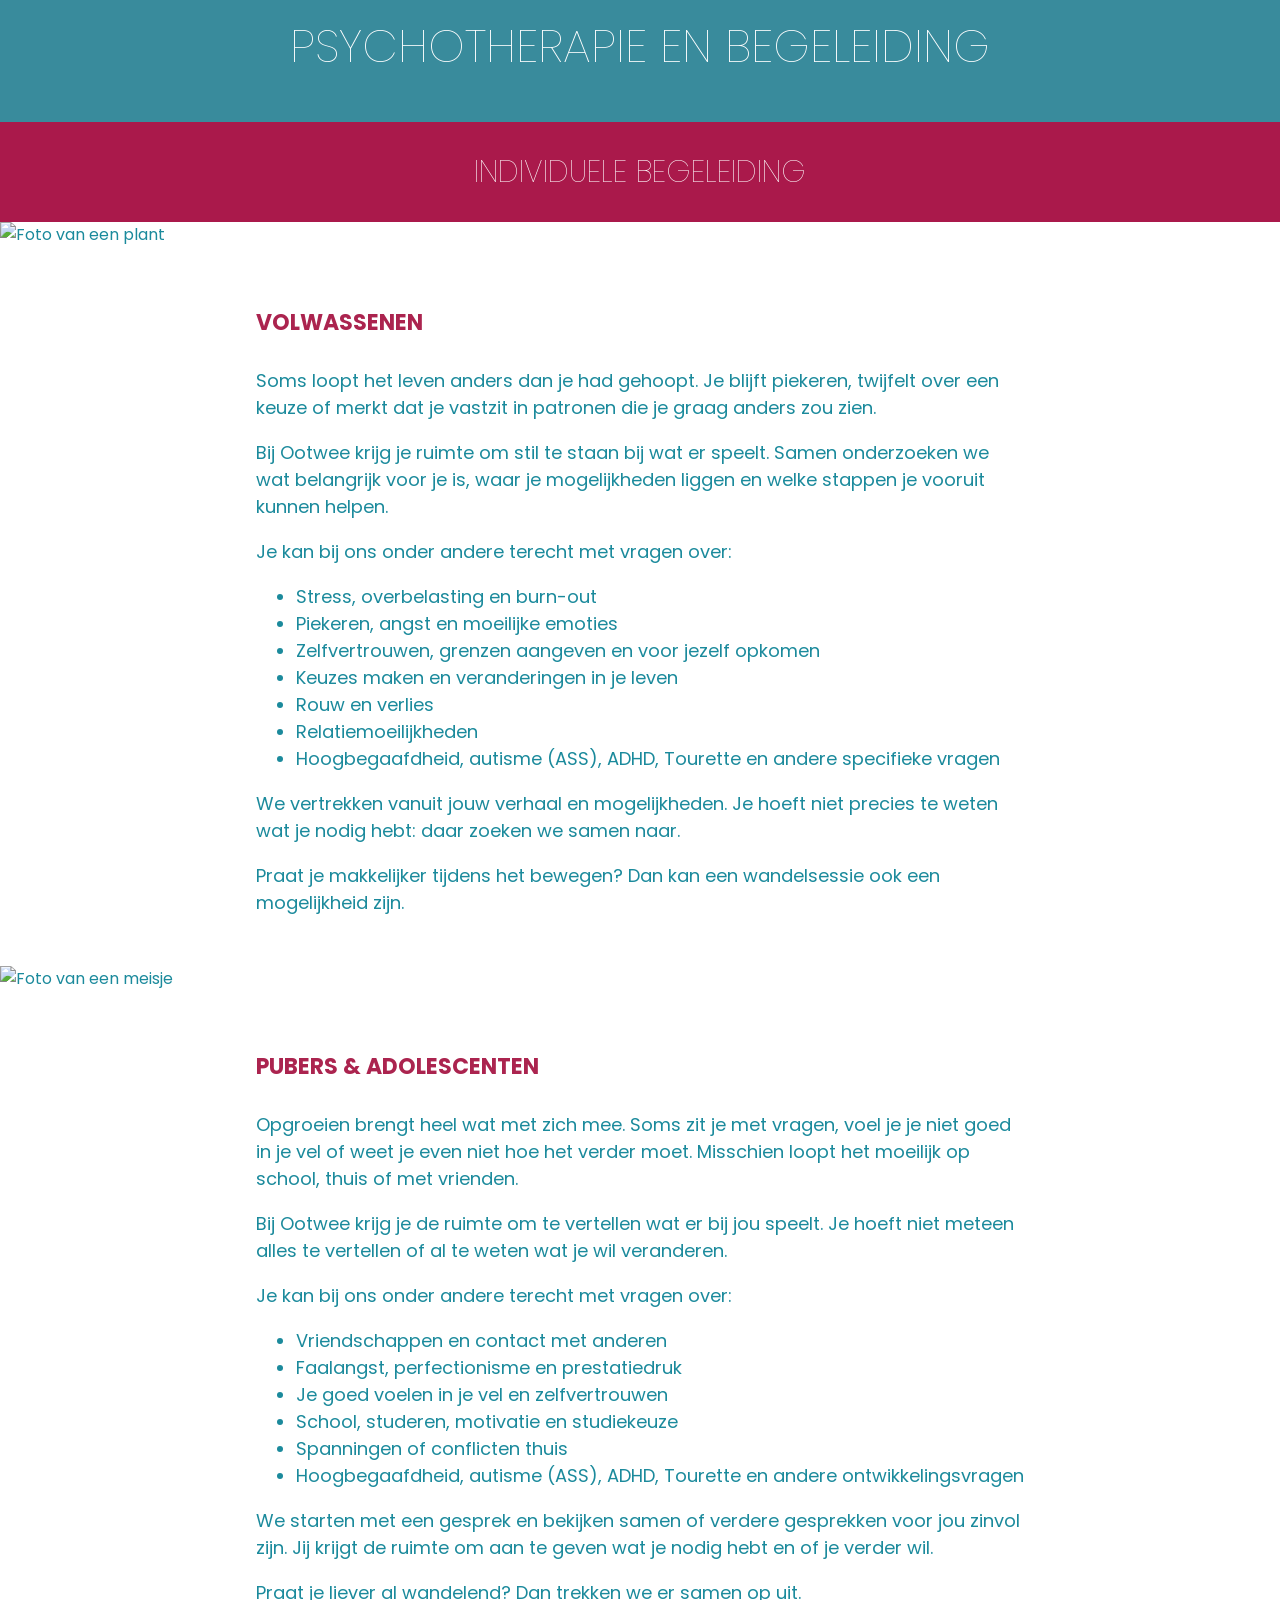
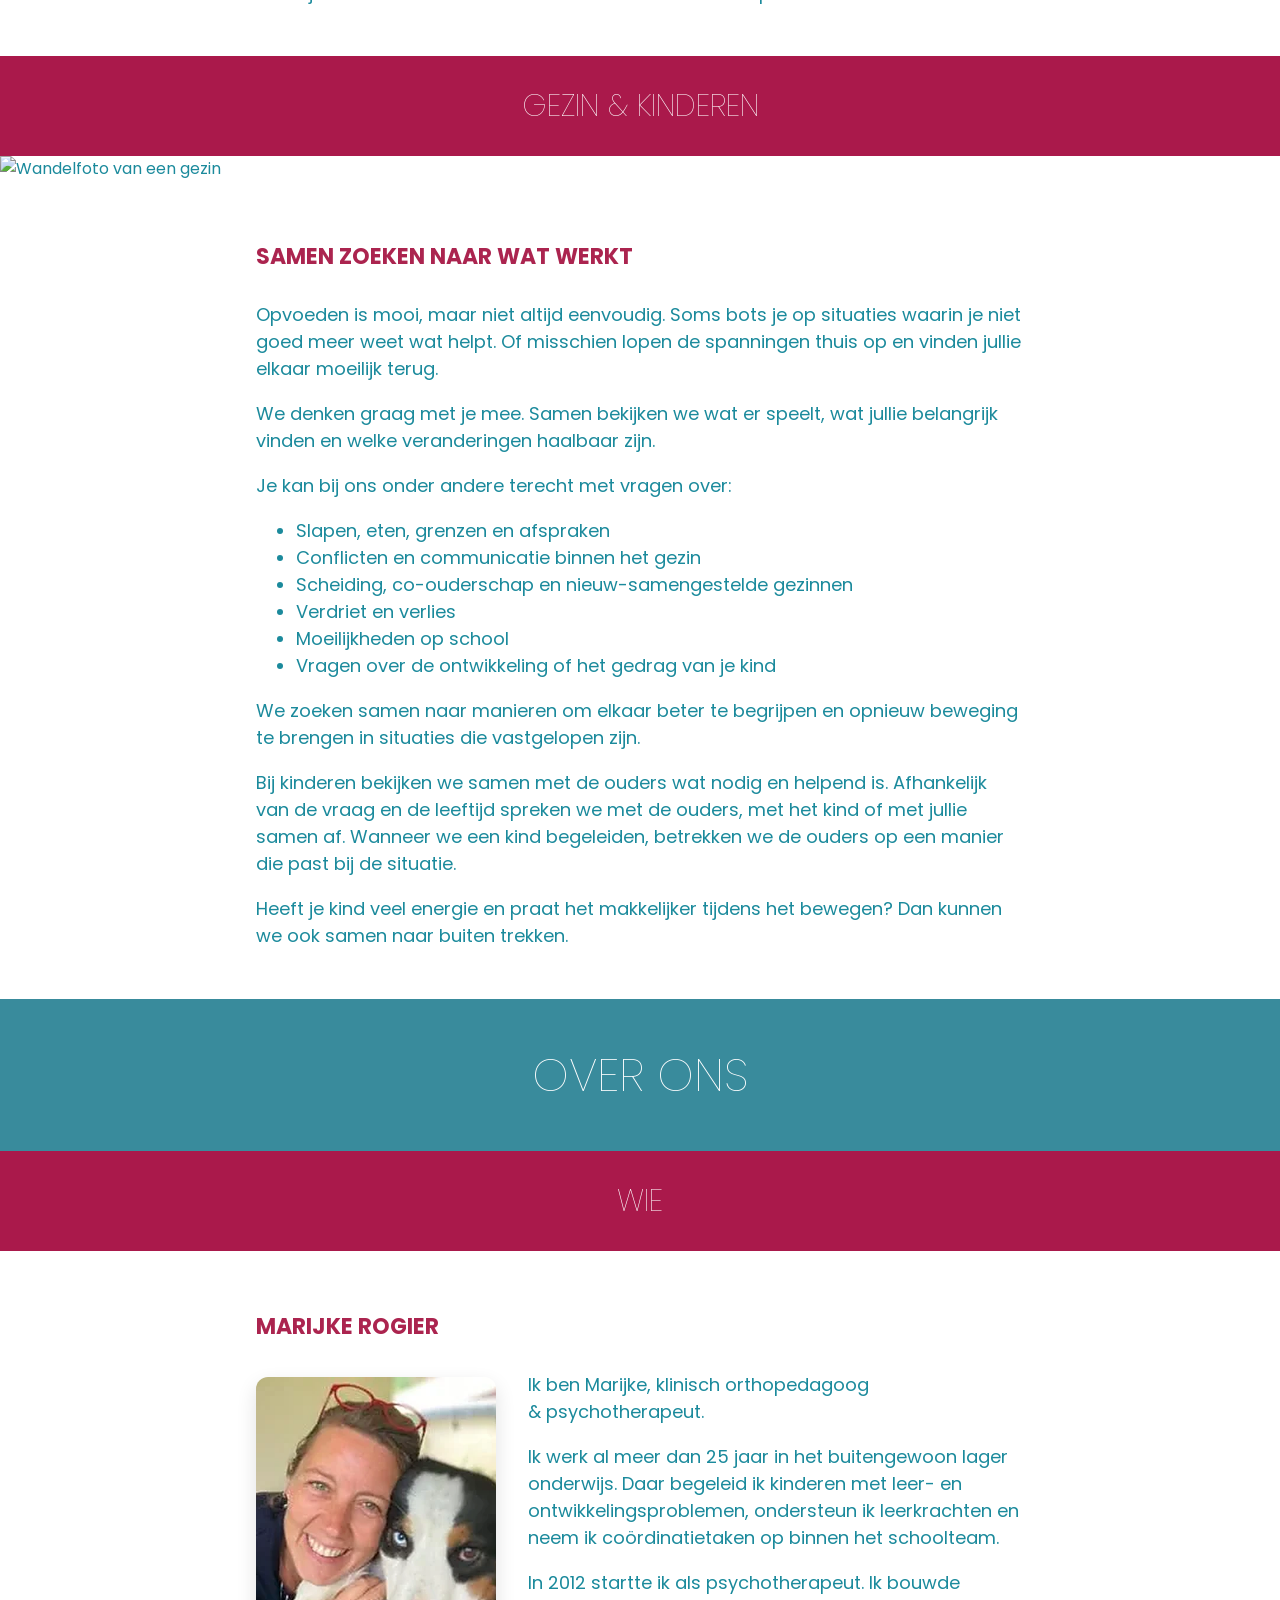
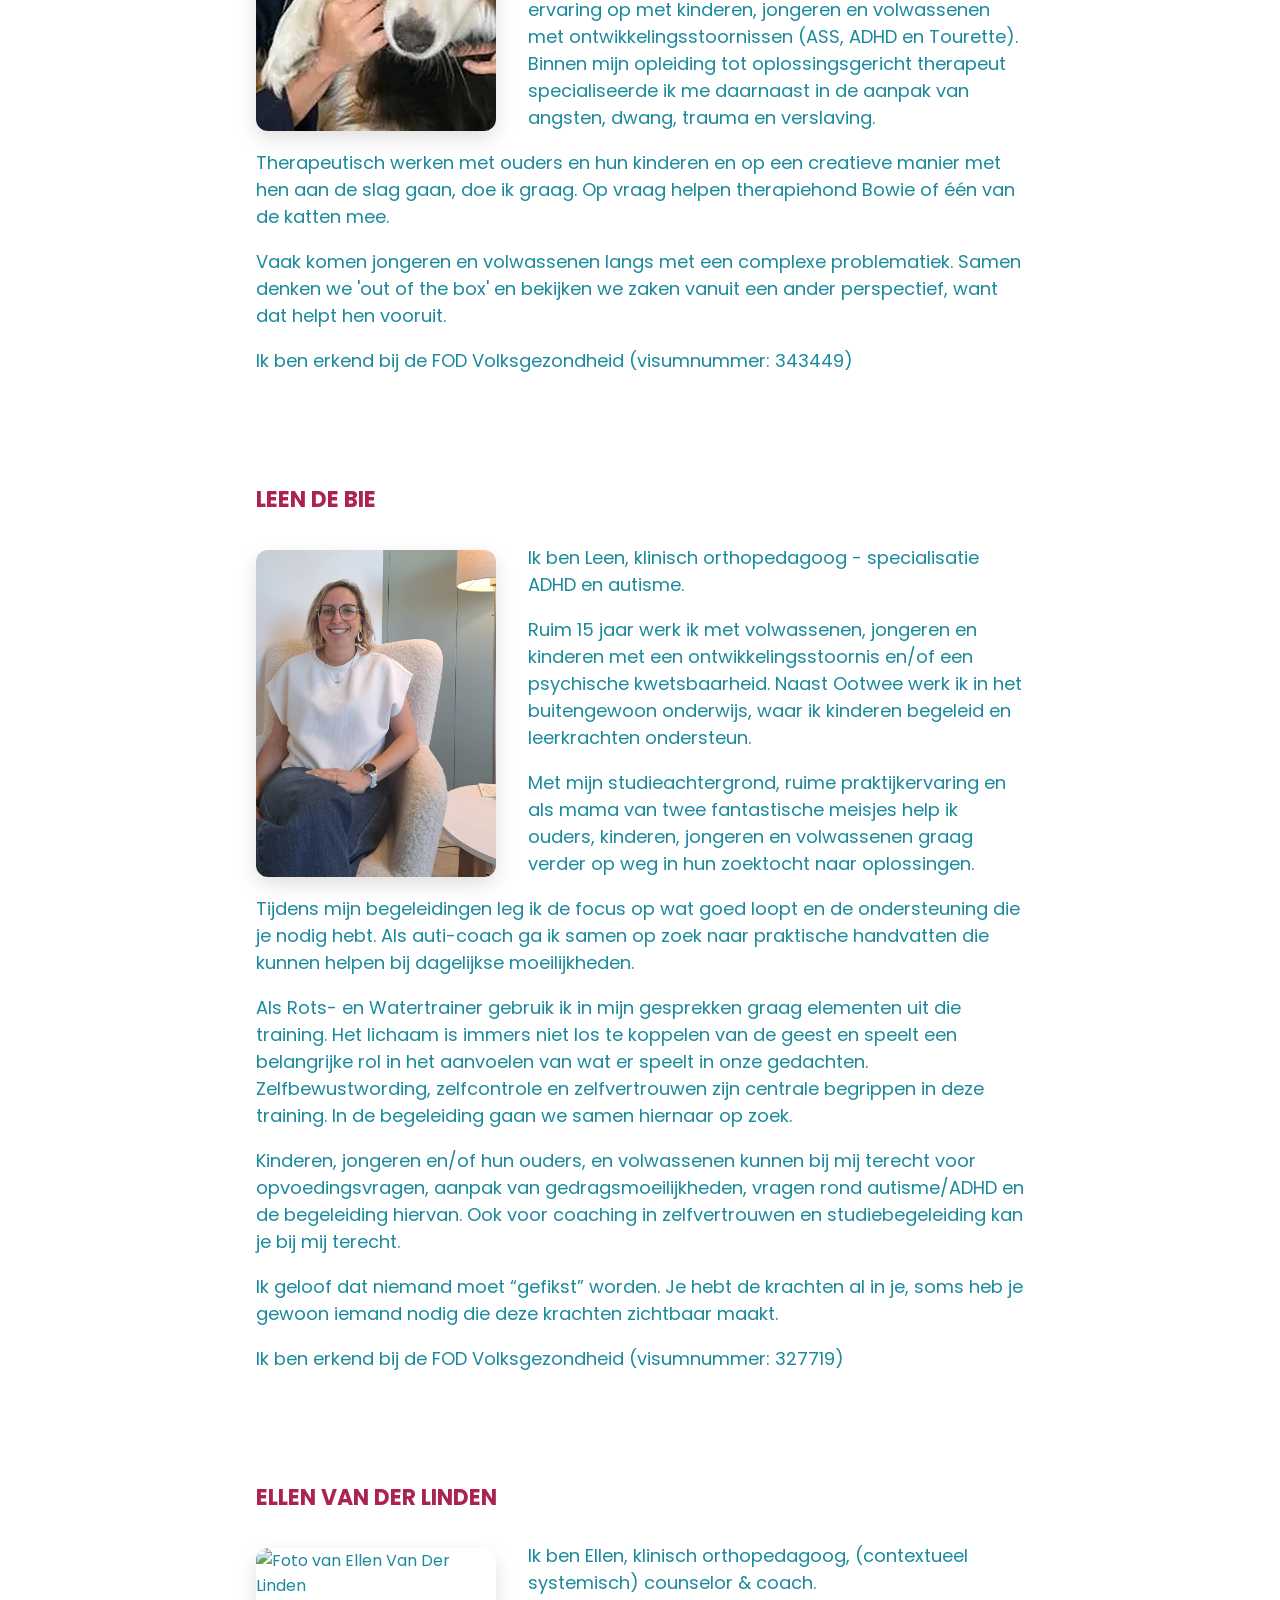
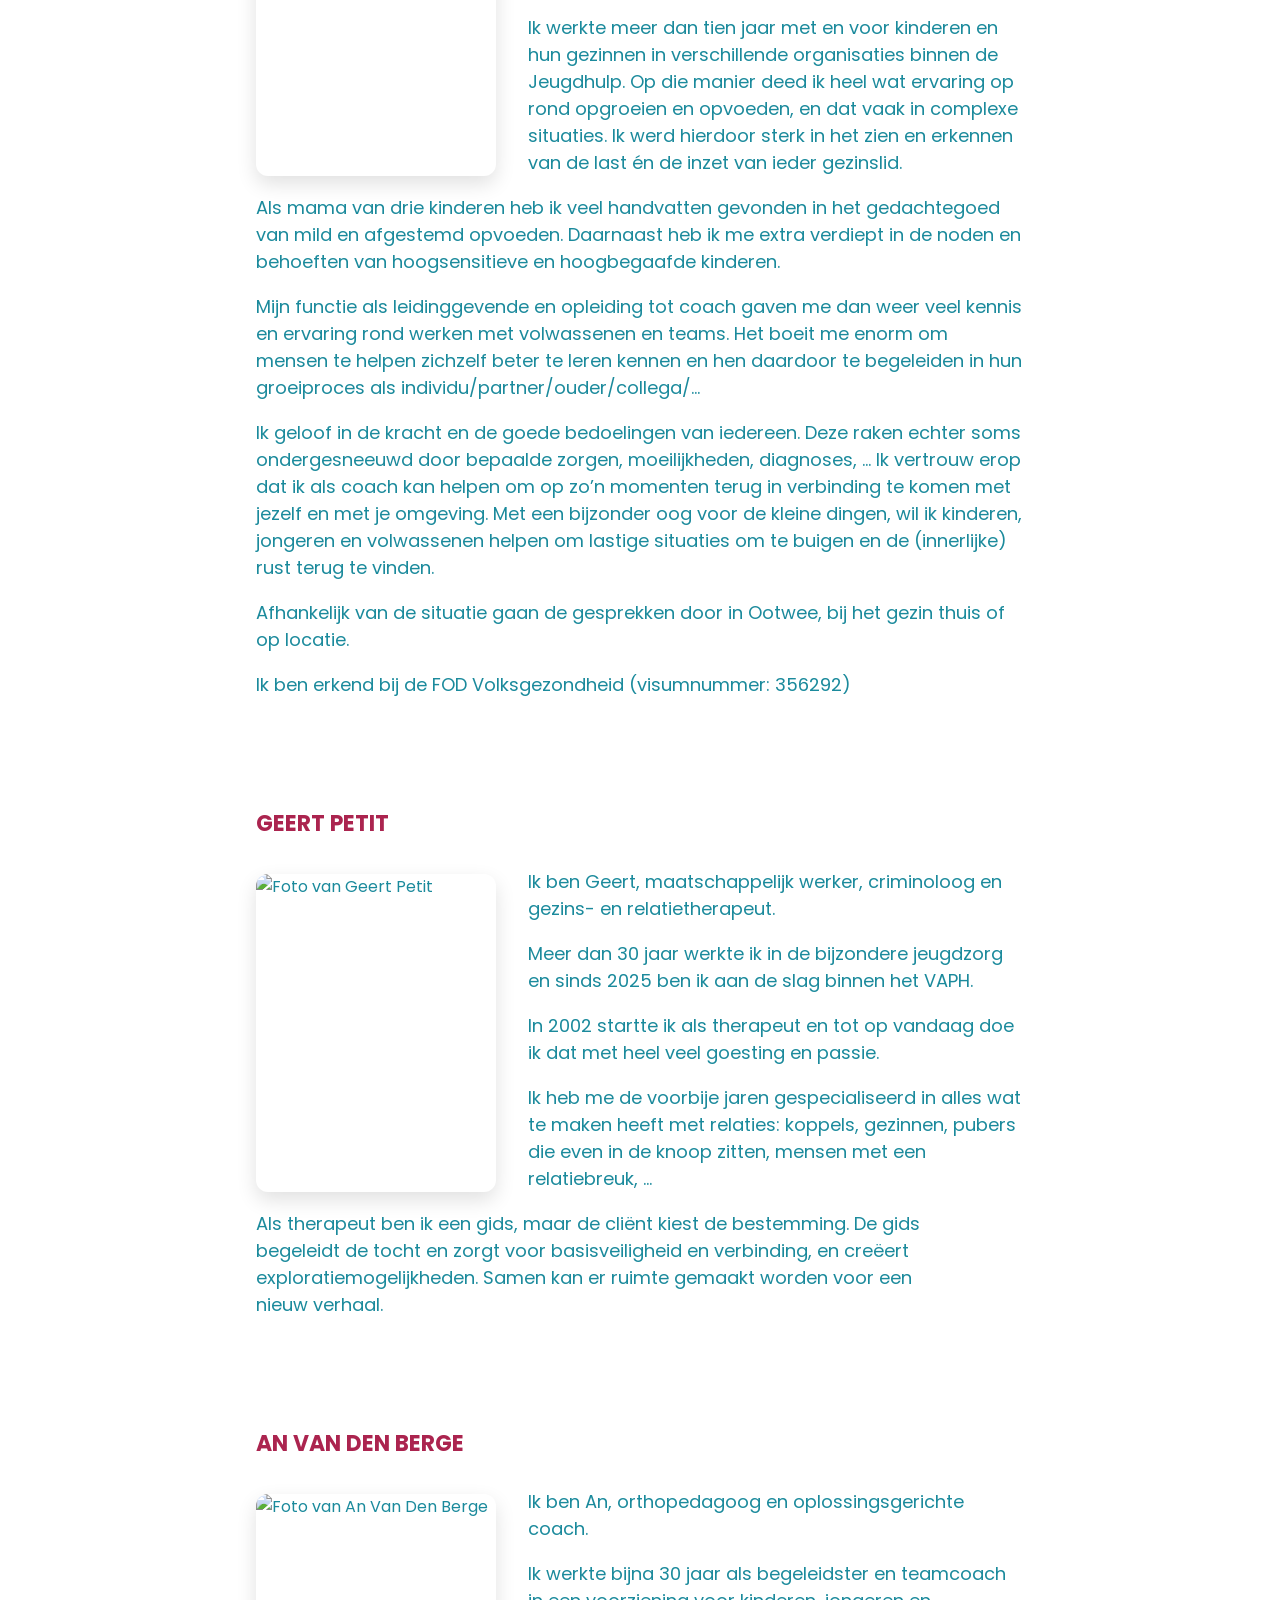
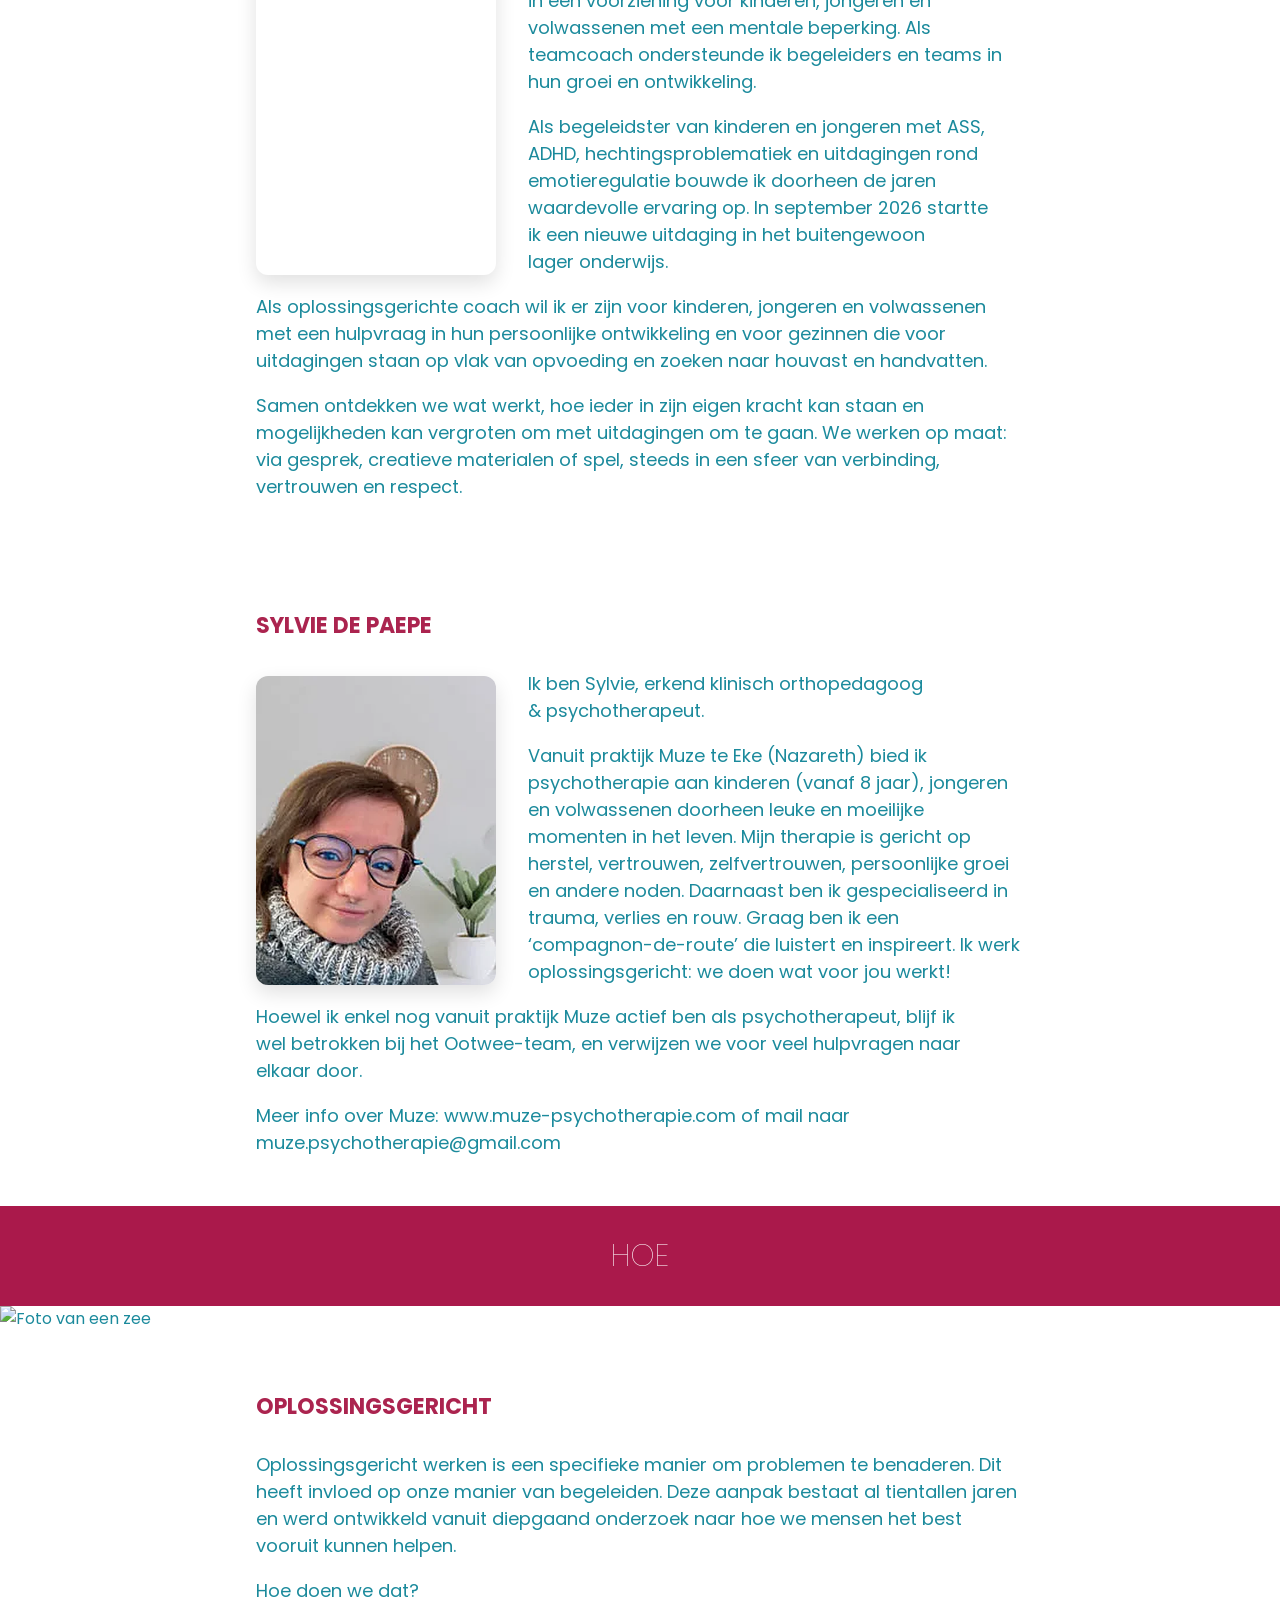
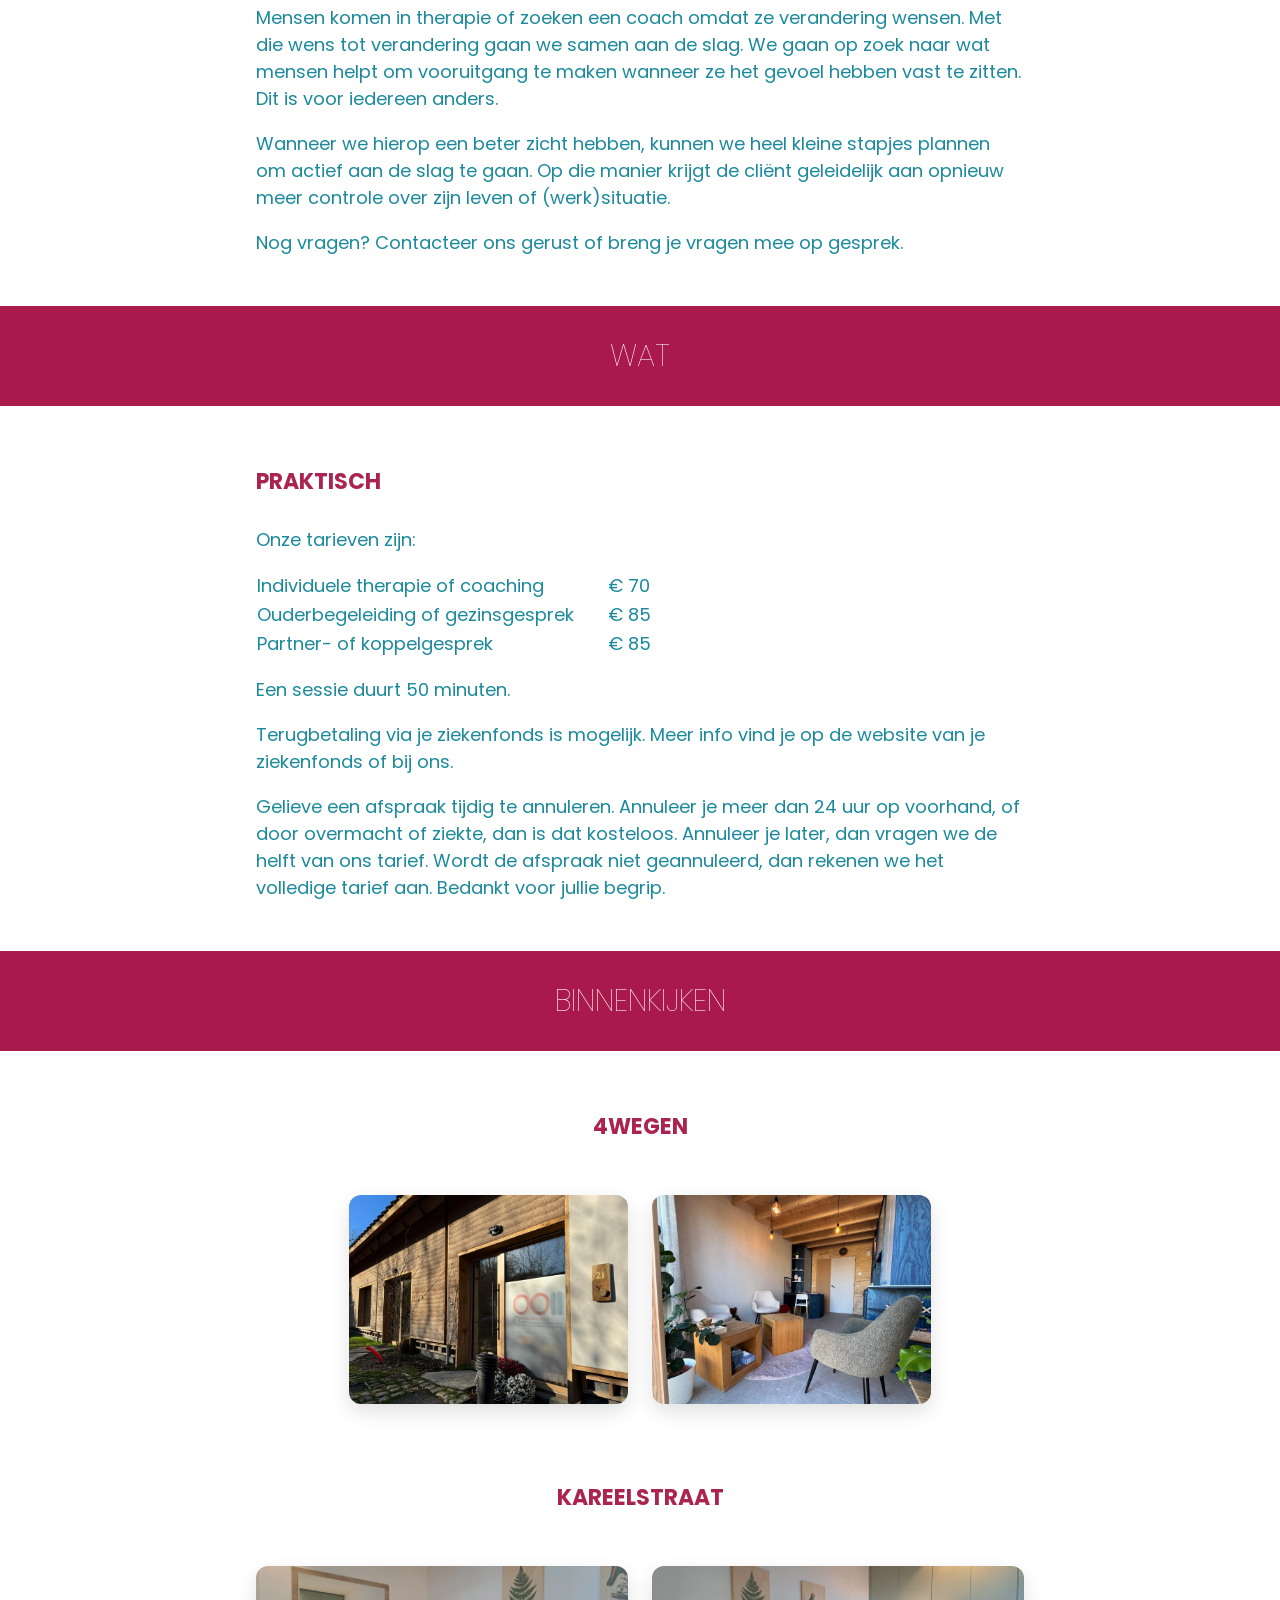
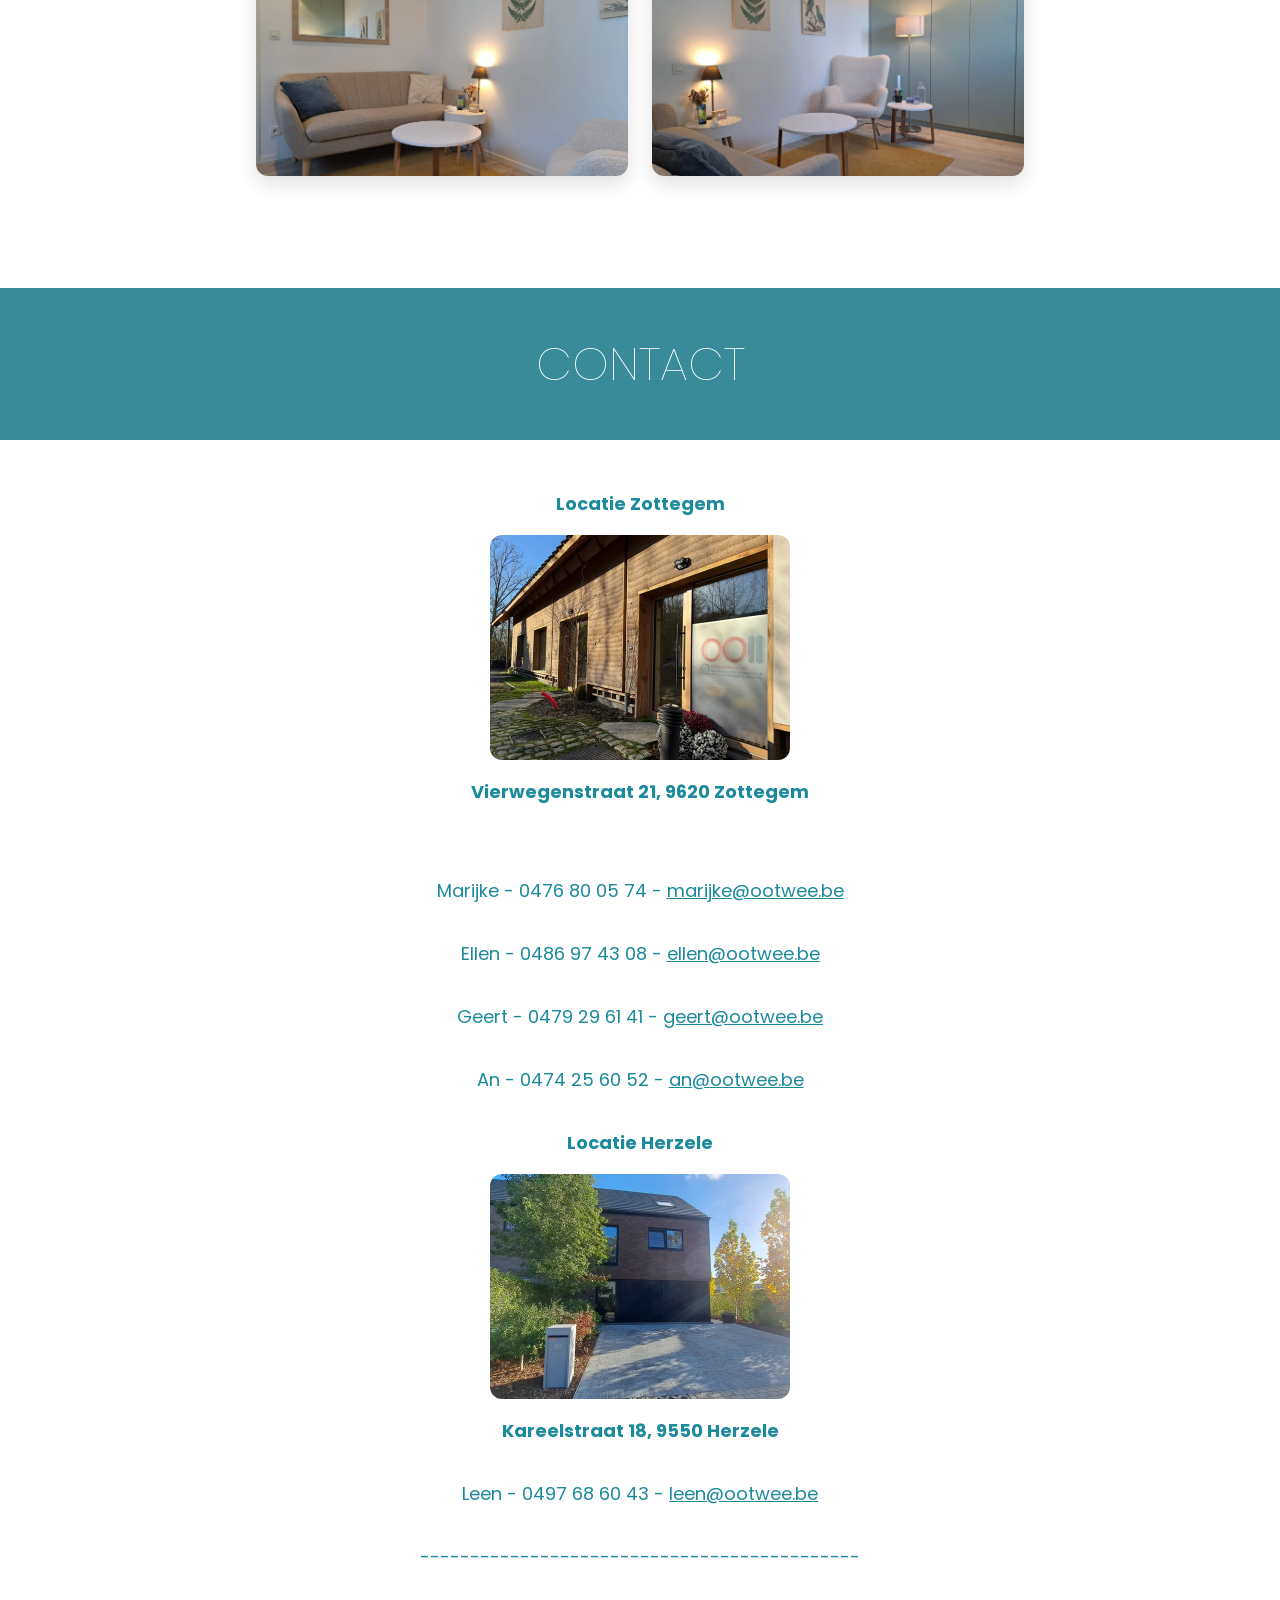
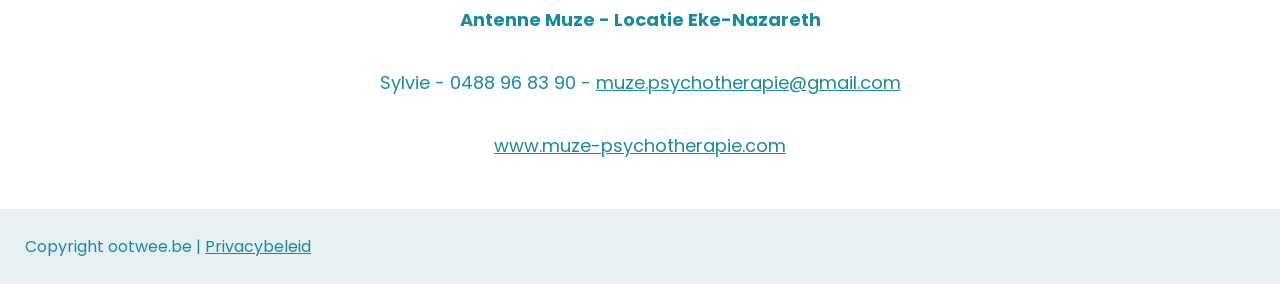
==== commit 1426cfad: "hoto changes" ====
--- a/index.html
+++ b/index.html
@@ -403,7 +403,7 @@
       <section>
         <h3>Marijke Rogier</h3>
         <img
-          src="Images/moeder-300x300.webp"
+          src="Images/moeder-600.webp"
           alt="Foto van Marijke Rogier"
           class="profile-img"
         />
@@ -421,7 +421,6 @@
           dwang, trauma en verslaving.
         </p>
         <p>
-          <br>
           Therapeutisch werken met ouders en hun kinderen en op een creatieve manier met hen aan de slag gaan, doe ik
           graag. Op vraag helpen therapiehond Bowie of één van de katten mee.
         </p>
@@ -591,8 +590,8 @@
       <section>
         <h3>Sylvie De Paepe</h3>
         <img
-          src="Images/Sylvie21_Profile-300x265.webp"
-          alt="Foto van Sylvie De Paepe"
+          src="Images/sylvie-600.webp"
+          alt="Foto van Sylvie De Paepe" style="object-position: 12% center"
           class="profile-img"
         />
         <p>Ik ben Sylvie, erkend klinisch orthopedagoog & psychotherapeut.</p>
@@ -605,7 +604,6 @@
           ‘compagnon-de-route’ die luistert en inspireert. Ik werk
           oplossingsgericht: we doen wat voor jou werkt!
         </p>
-        <br>
         <p>
           Hoewel ik enkel nog vanuit praktijk Muze actief ben als
           psychotherapeut, blijf ik wel betrokken bij het Ootwee-team, en
--- a/css/styles.css
+++ b/css/styles.css
@@ -331,22 +331,24 @@
 
 .profile-img {
   float: left;
-  width: auto;
-  max-height: 300px;
+  width: 240px;
   max-width: 40%;
+  aspect-ratio: 4 / 5;
   object-fit: cover;
-  margin: 0.25rem 2rem 0 0;
-  border-radius: 6px;
+  object-position: center 20%;
+  margin: 0.4rem 2rem 1rem 0;
+  border-radius: 12px;
+  box-shadow: 0 8px 20px rgba(0, 0, 0, 0.12);
 }
 
 section:has(.profile-img) {
   display: flow-root;
 }
 
-/* a paragraph sits either fully beside the photo or fully below it, never wrapping under it halfway;
-   not for Marijke (first bio, right after #wie), whose text keeps wrapping around her photo */
-section:has(.profile-img):not(#wie + section) p {
+section:has(.profile-img) p {
   display: flow-root;
+  text-wrap: pretty;
+  hyphens: auto;
 }
 
 .room-img {
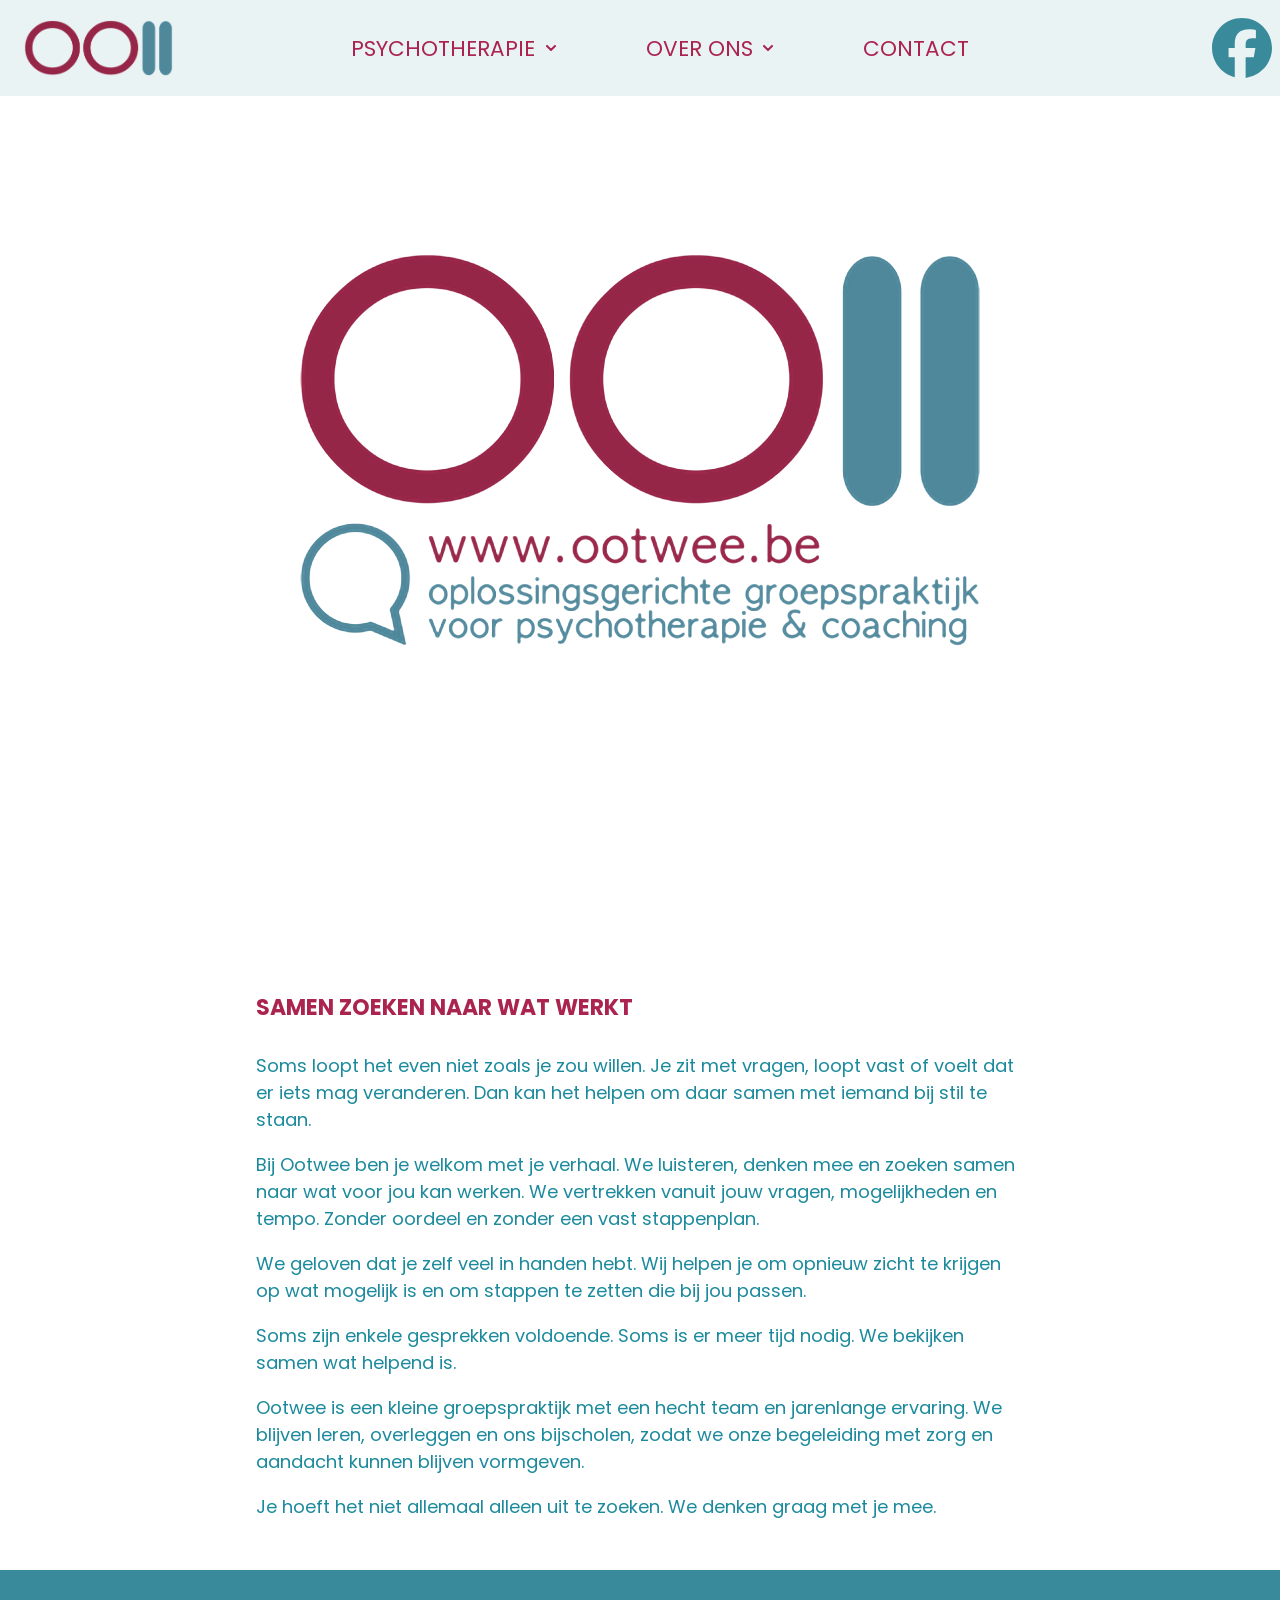
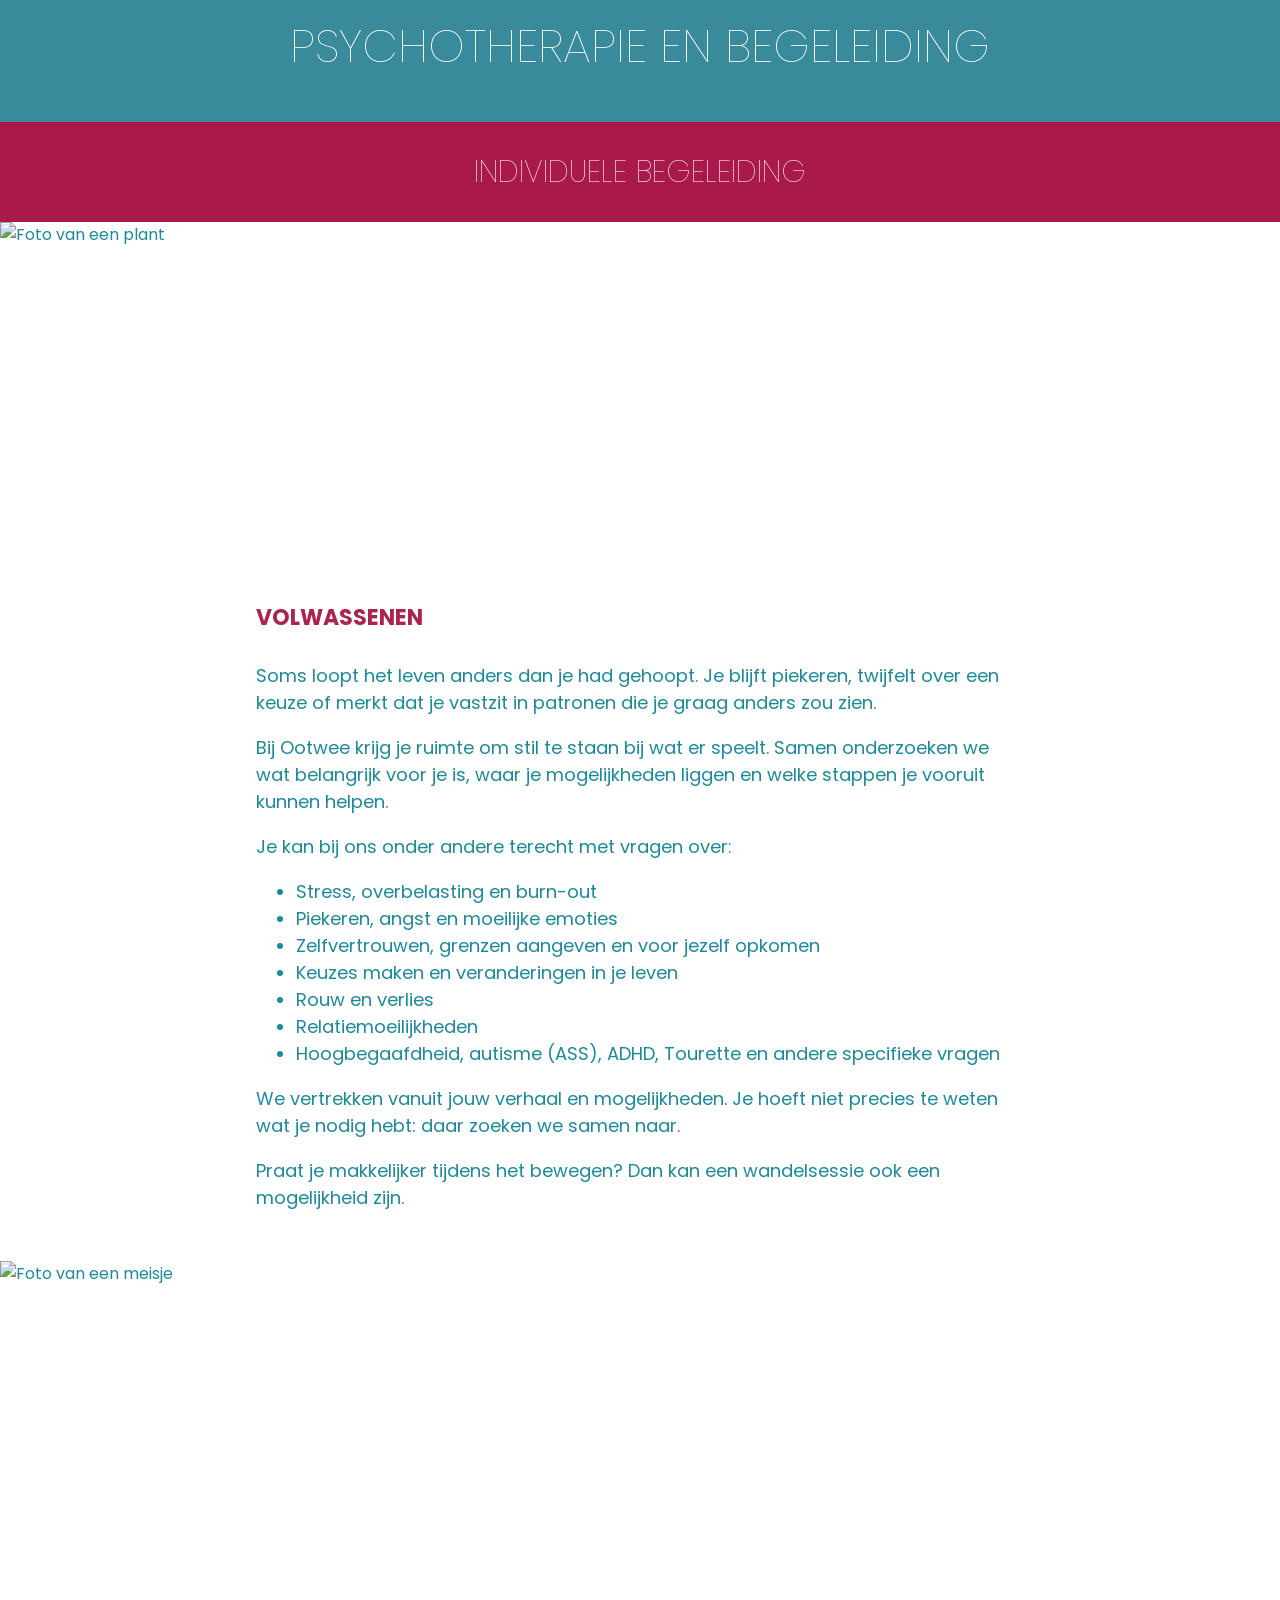
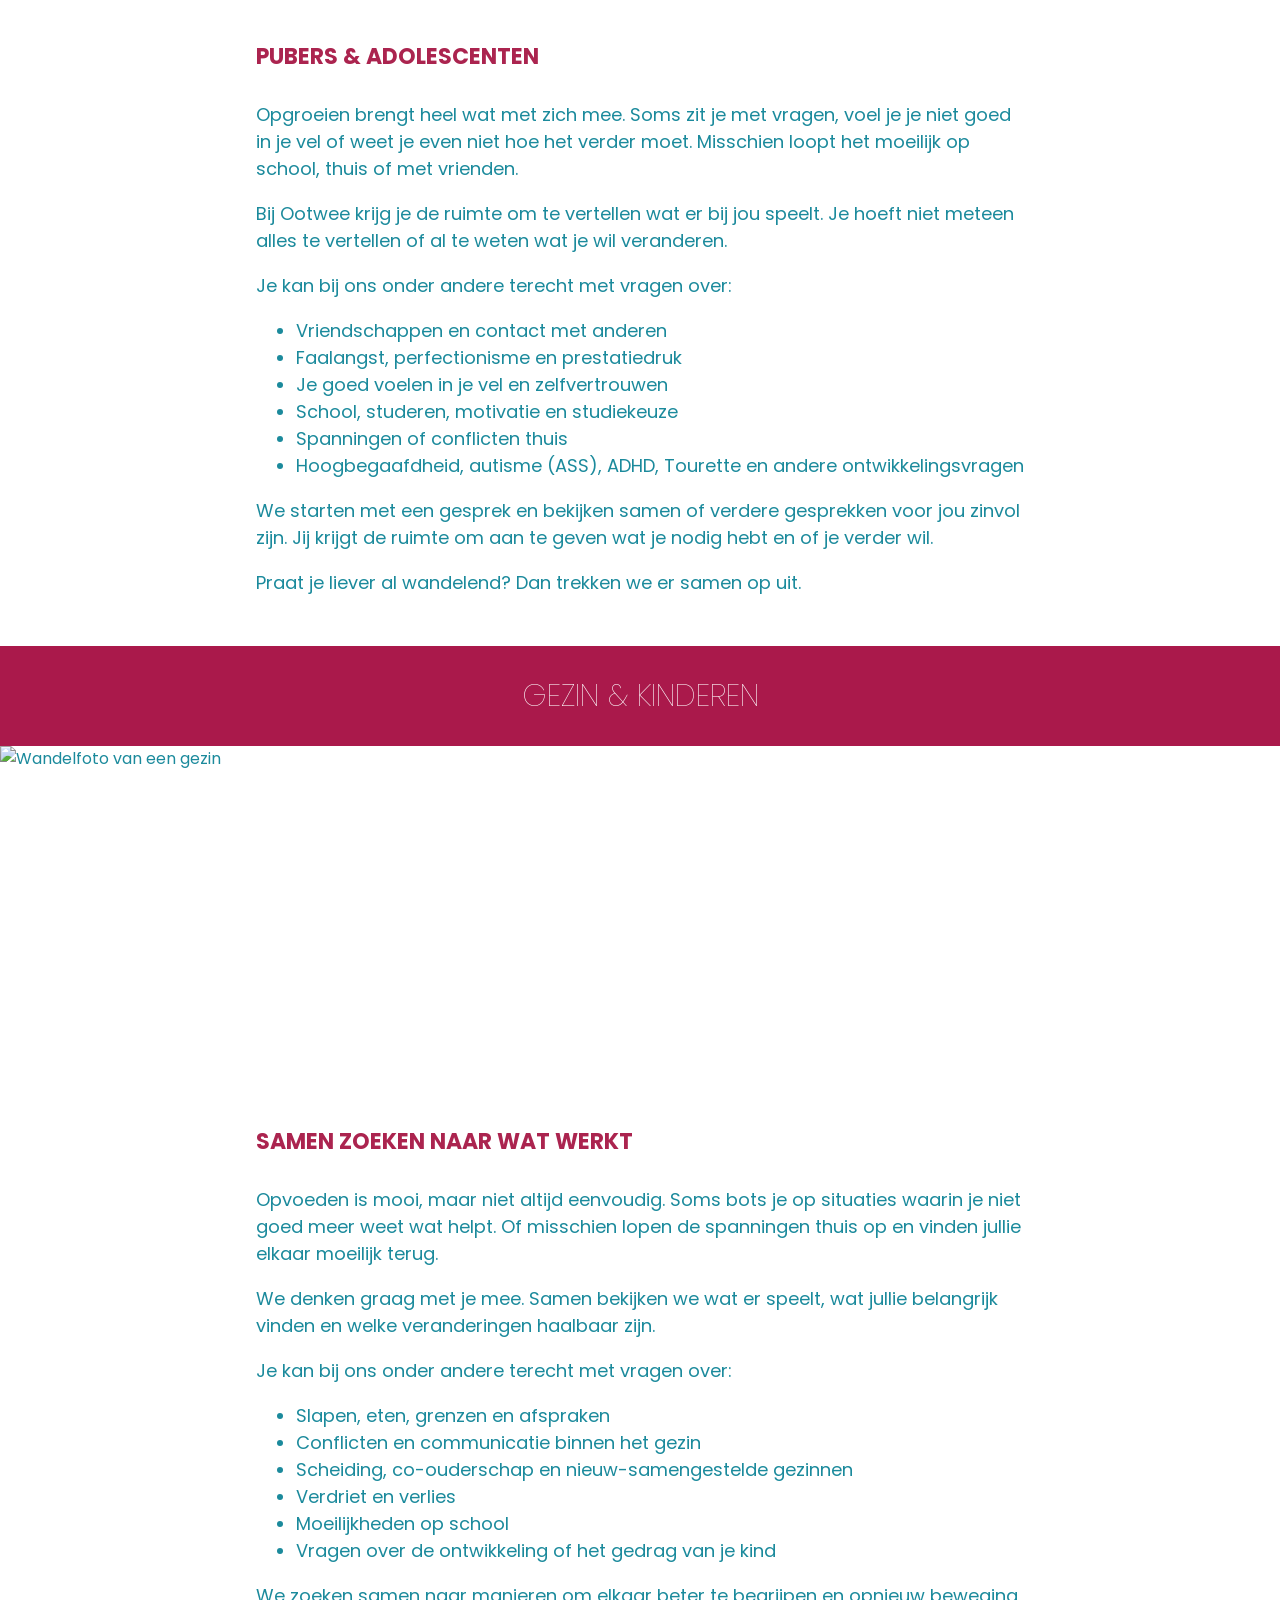
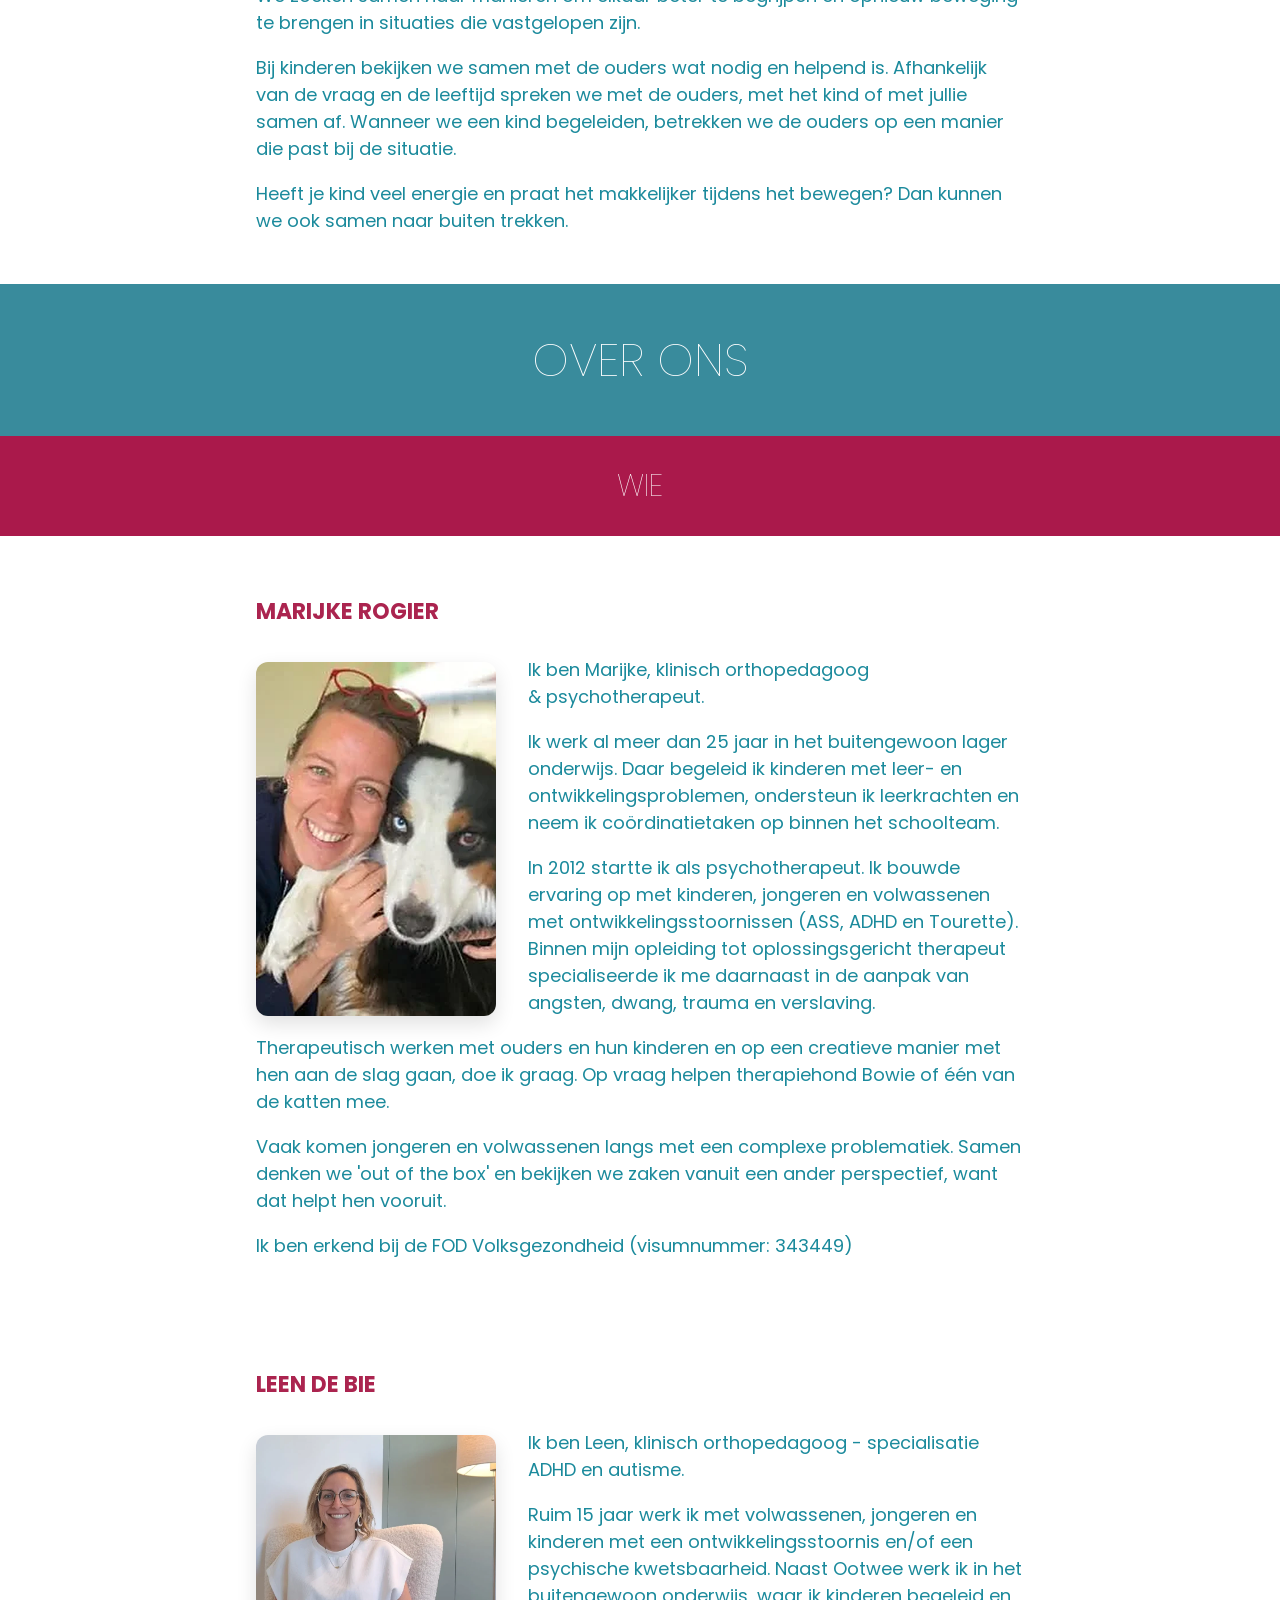
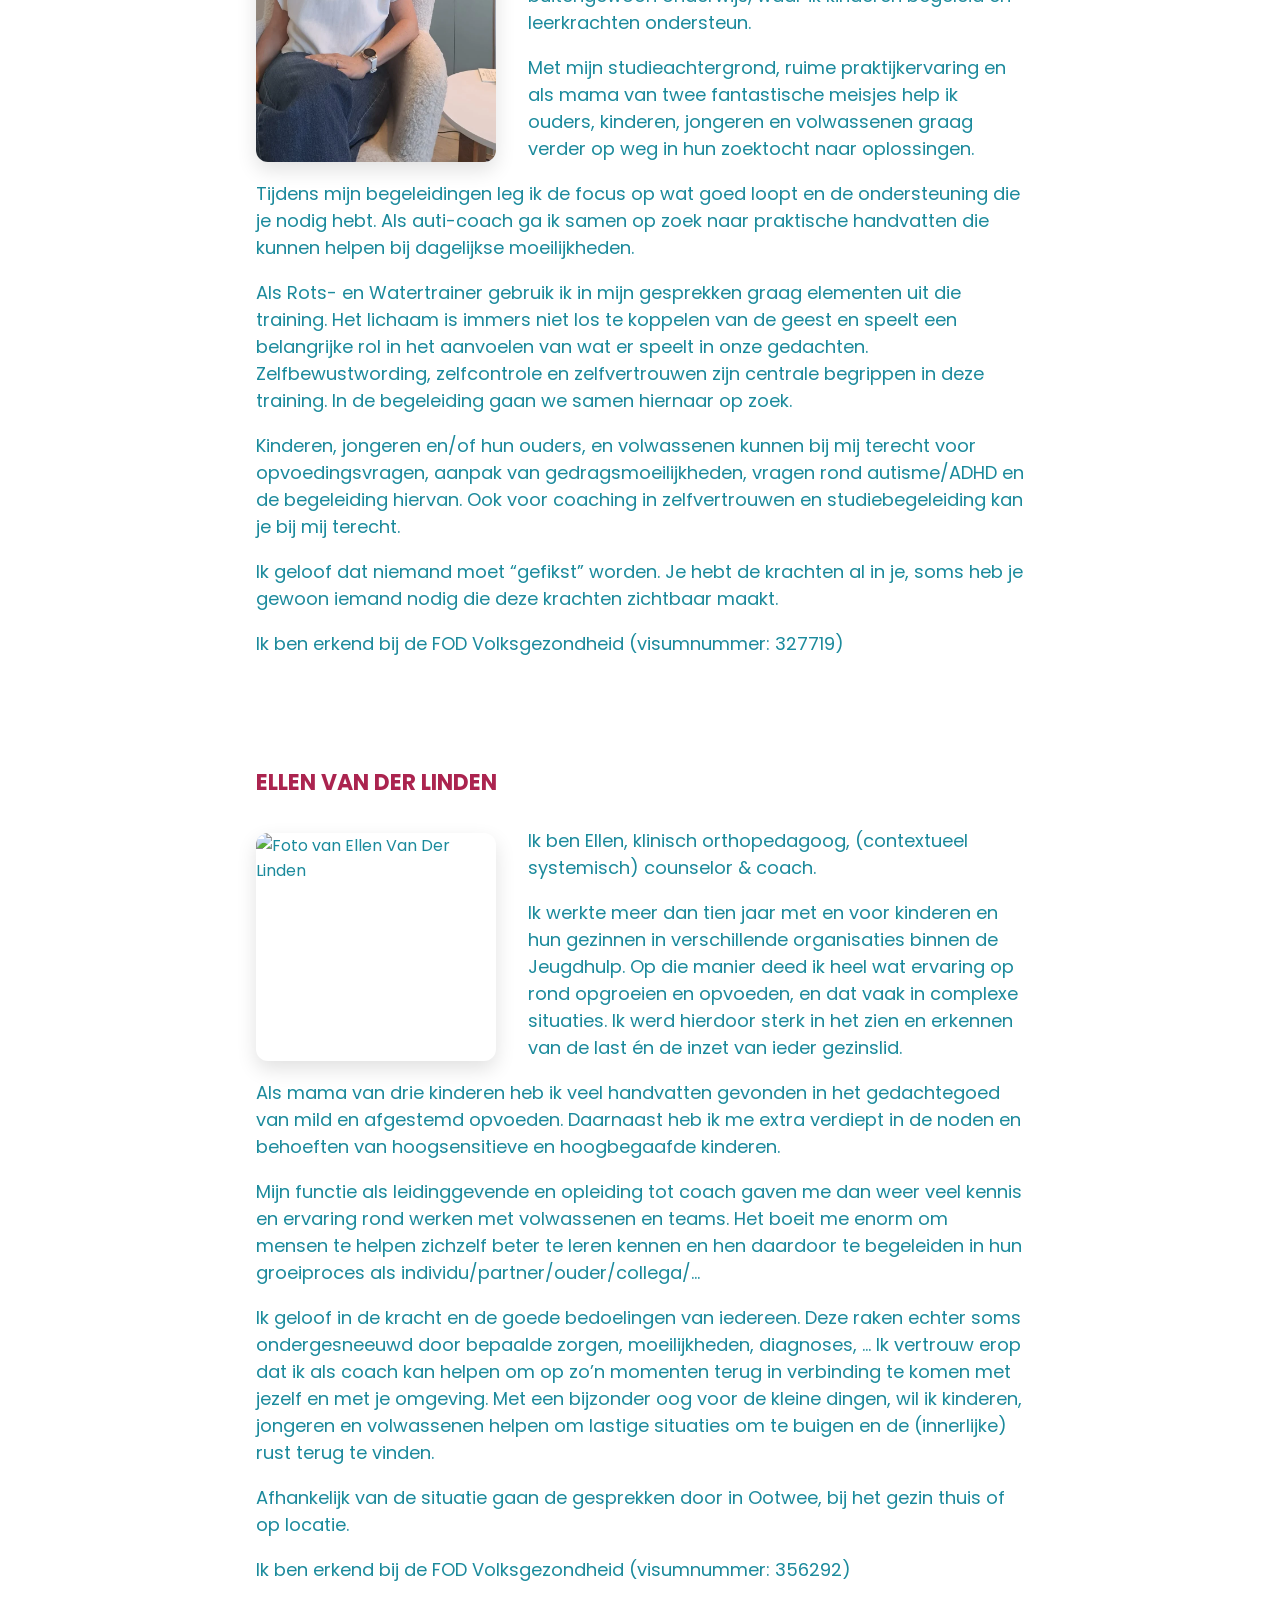
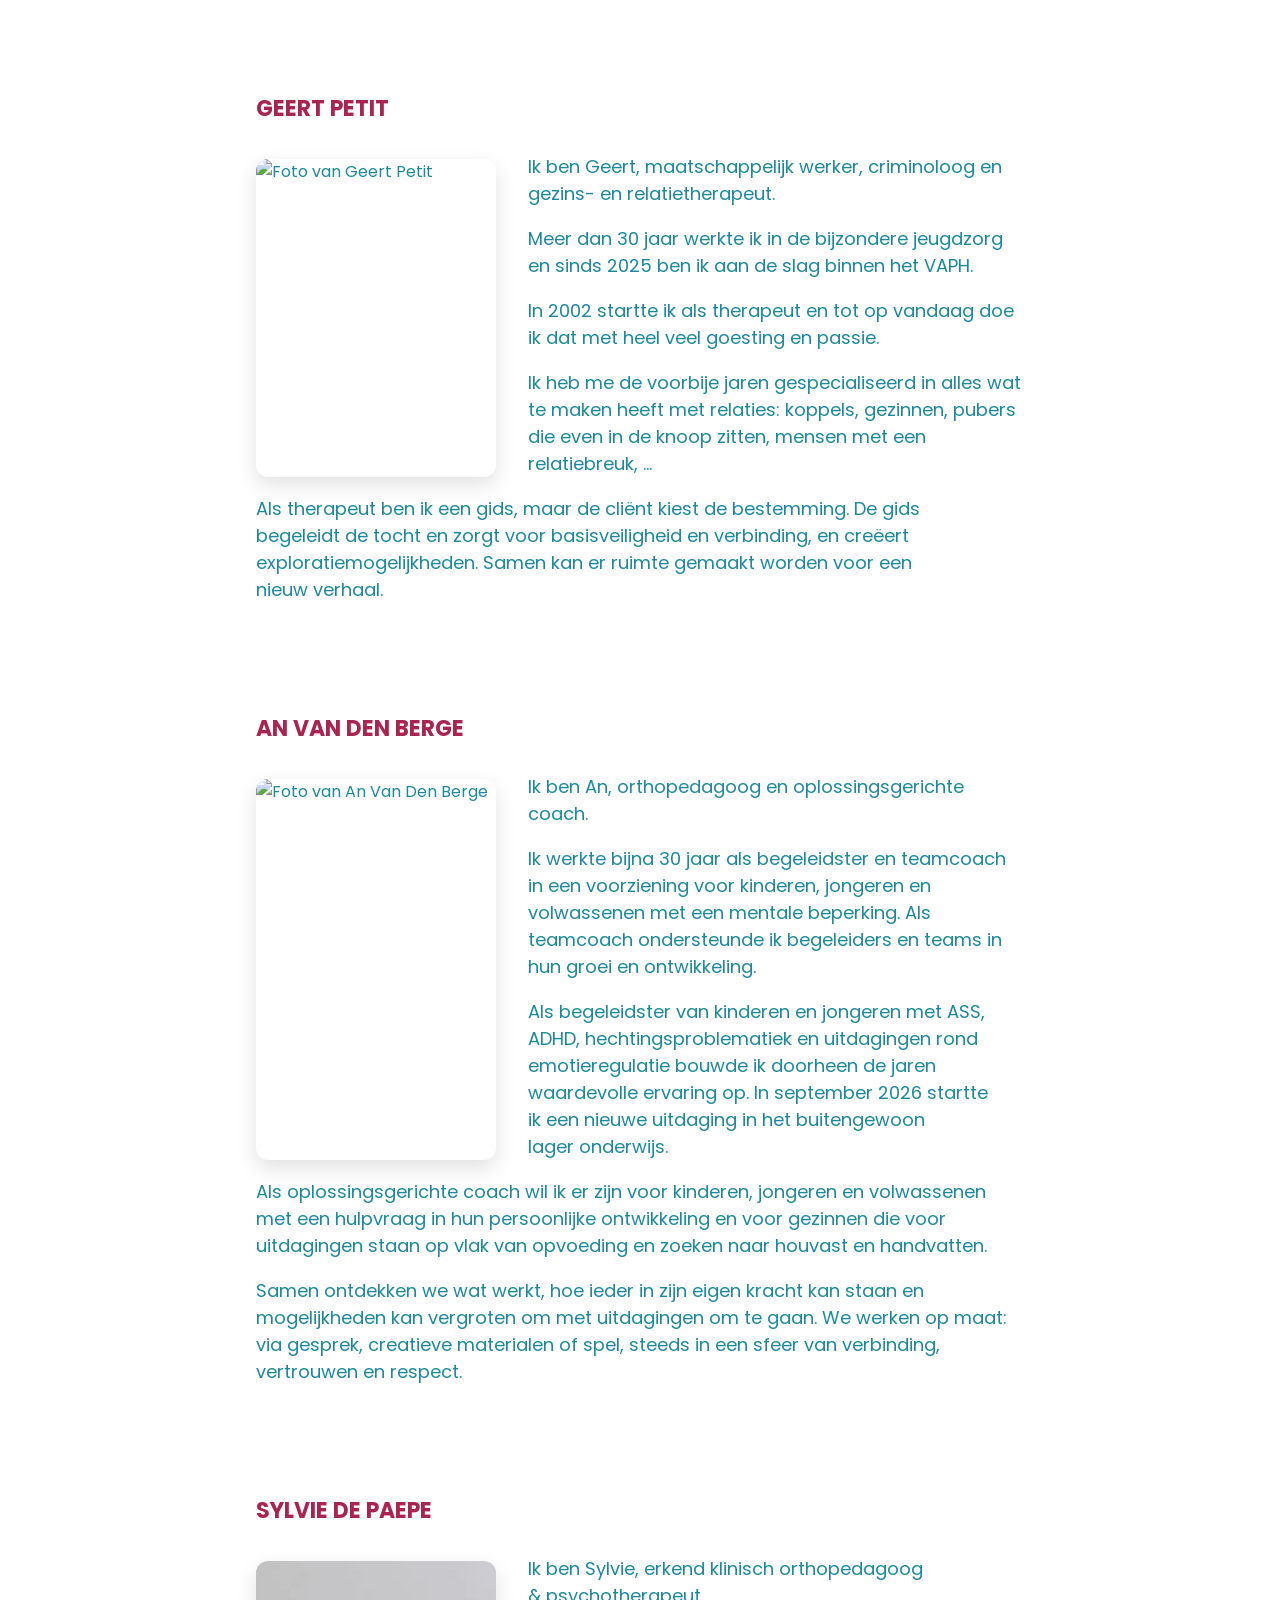
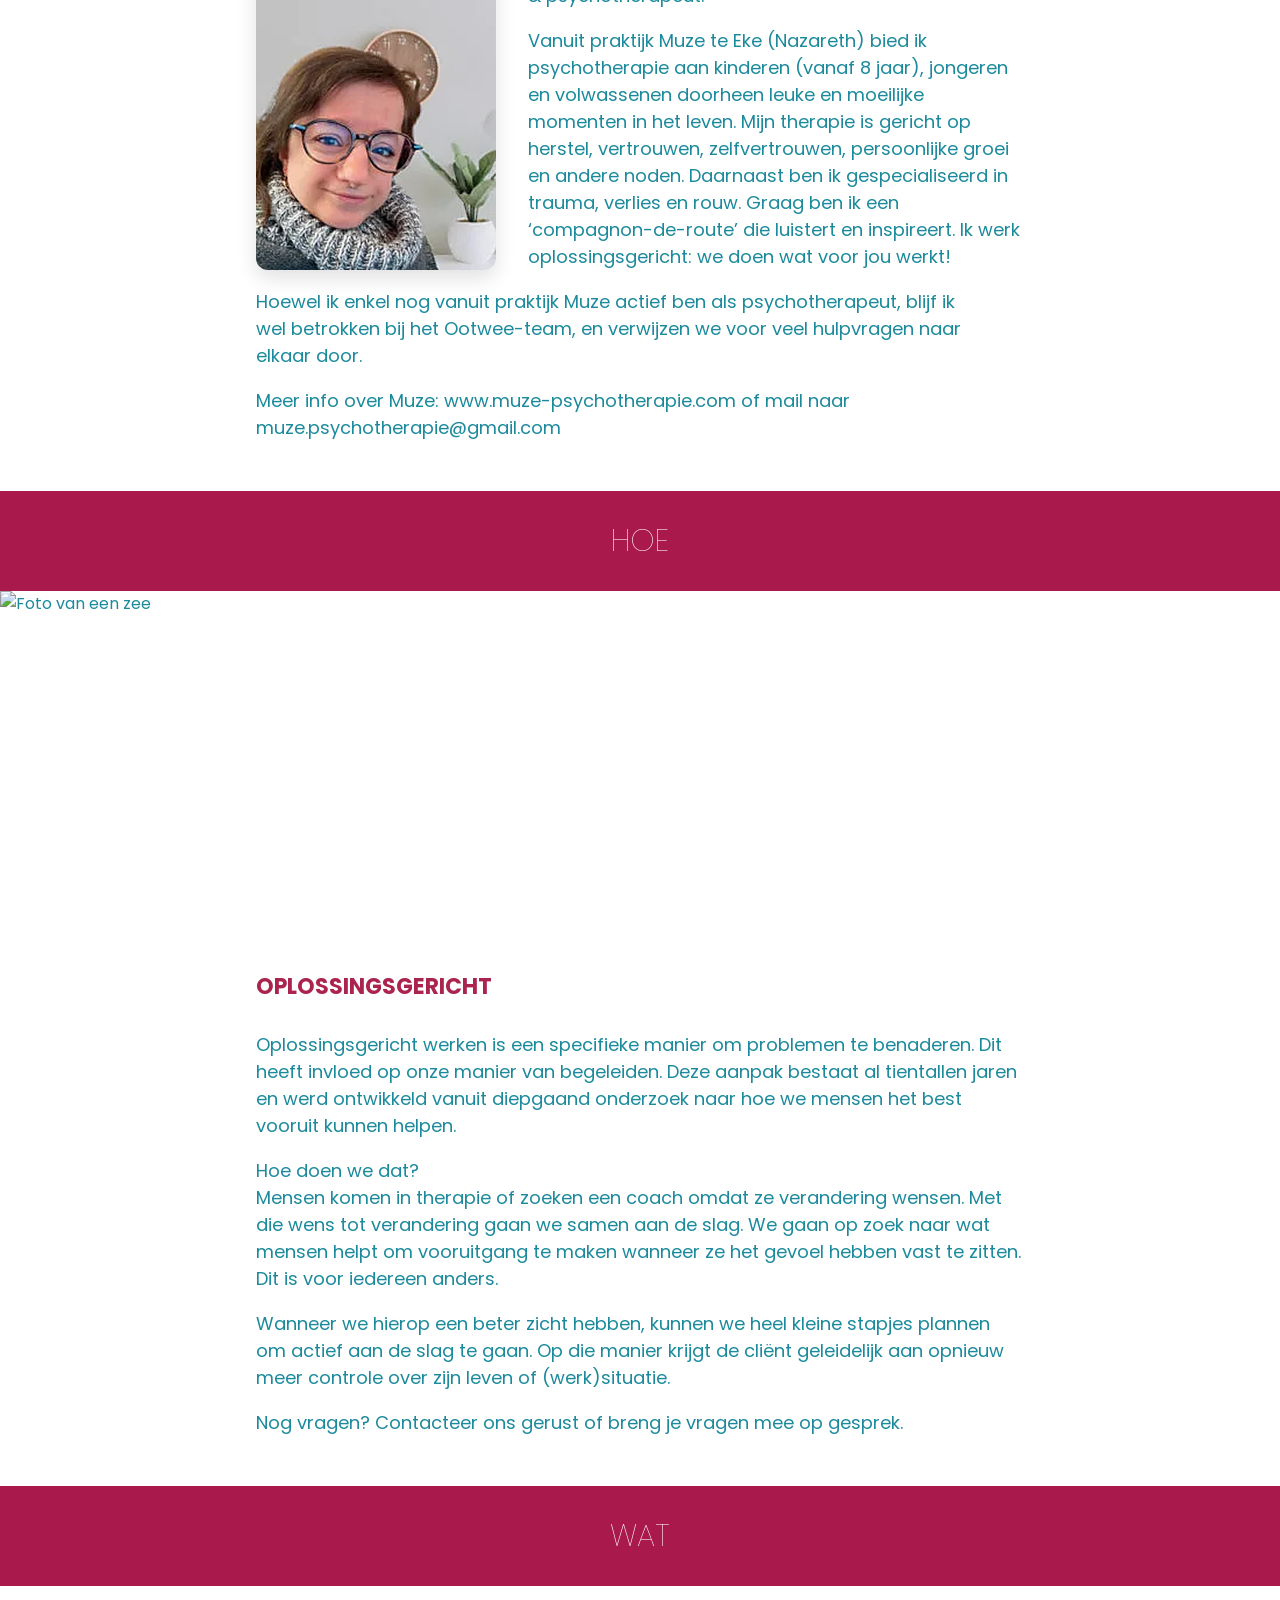
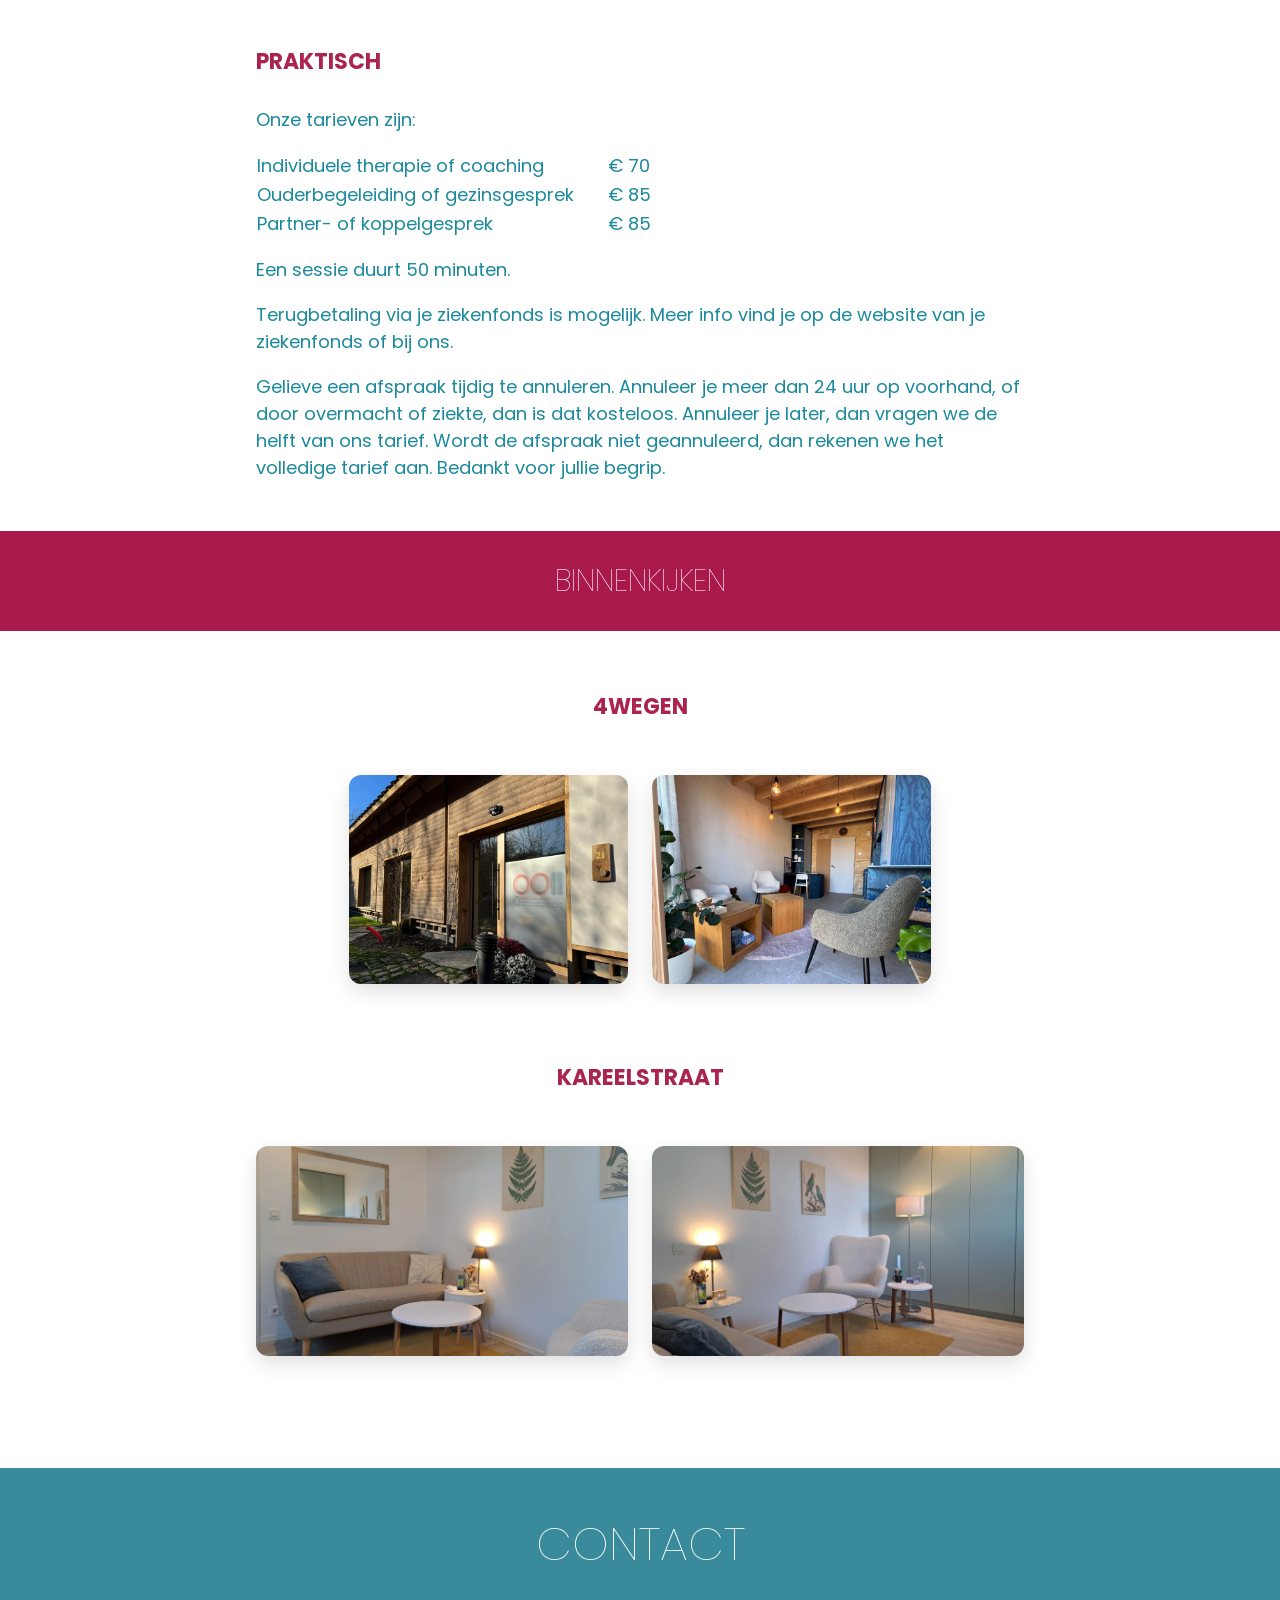
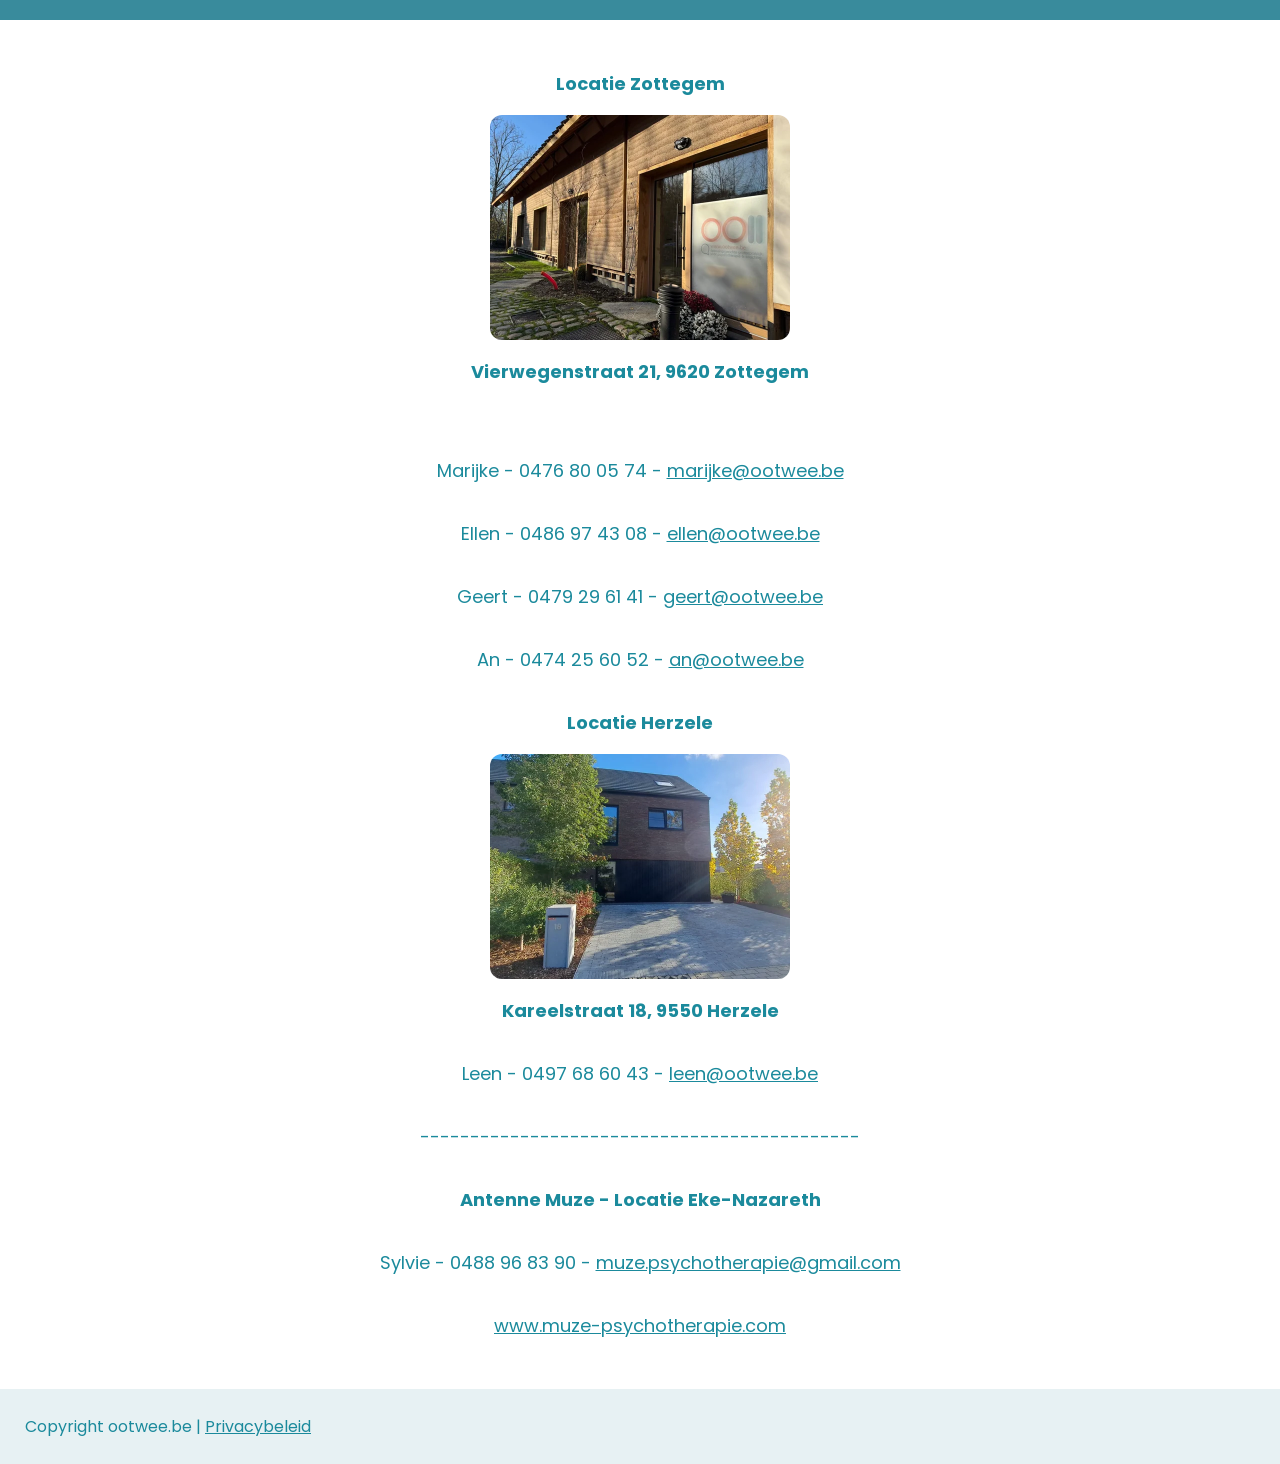
==== commit 6fb6b81e: "made Native" ====
--- a/index.html
+++ b/index.html
@@ -3,6 +3,7 @@
   <head>
     <meta charset="UTF-8" />
     <meta name="viewport" content="width=device-width, initial-scale=1" />
+    <meta name="theme-color" content="#e7f1f3" />
     <title>Ootwee</title>
     <link rel="icon" href="favicon.svg" type="image/svg+xml" />
     <link
@@ -284,7 +285,7 @@
       <h1 id="psychotherapie">Psychotherapie en begeleiding</h1>
       <h2 id="individueel">Individuele begeleiding</h2>
       <div class="photo-wrapper">
-        <img src="Images/Plant.webp" alt="Foto van een plant" />
+        <img src="Images/Plant.webp" alt="Foto van een plant" width="2082" height="520" loading="lazy" />
       </div>
       <section>
         <h3>Volwassenen</h3>
@@ -321,7 +322,7 @@
         </p>
       </section>
       <div class="photo-wrapper">
-        <img src="Images/Nette.webp" alt="Foto van een meisje" />
+        <img src="Images/Nette.webp" alt="Foto van een meisje" width="2560" height="640" loading="lazy" />
       </div>
       <section>
         <h3>Pubers &amp; adolescenten</h3>
@@ -359,8 +360,7 @@
       <div class="photo-wrapper">
         <img
           src="Images/Wereldreis-wandelfoto.webp"
-          alt="Wandelfoto van een gezin"
-        />
+          alt="Wandelfoto van een gezin" width="2560" height="640" loading="lazy" />
       </div>
       <section>
         <h3>Samen zoeken naar wat werkt</h3>
@@ -405,8 +405,7 @@
         <img
           src="Images/moeder-600.webp"
           alt="Foto van Marijke Rogier"
-          class="profile-img"
-        />
+          class="profile-img" width="600" height="600" loading="lazy" />
         <p>Ik ben Marijke, klinisch orthopedagoog & psychotherapeut.</p>
         <p>
           Ik werk al meer dan 25 jaar in het buitengewoon lager onderwijs. Daar begeleid ik
@@ -436,8 +435,7 @@
         <img
           src="Images/leen-de-bie.webp"
           alt="Foto van Leen De Bie"
-          class="profile-img"
-        />
+          class="profile-img" width="901" height="1150" loading="lazy" />
         <p>
           Ik ben Leen, klinisch orthopedagoog - specialisatie ADHD en autisme.
         </p>
@@ -483,8 +481,7 @@
         <img
           src="Images/ellen-foto-website-002-1024x1024.webp"
           alt="Foto van Ellen Van Der Linden"
-          class="profile-img"
-        />
+          class="profile-img" width="1024" height="1024" loading="lazy" />
         <p>
           Ik ben Ellen, klinisch orthopedagoog, (contextueel systemisch)
           counselor & coach.
@@ -529,8 +526,7 @@
         <img
           src="Images/image.webp"
           alt="Foto van Geert Petit"
-          class="profile-img"
-        />
+          class="profile-img" width="300" height="343" loading="lazy" />
         <p>
           Ik ben Geert, maatschappelijk werker, criminoloog en gezins- en
           relatietherapeut.
@@ -560,8 +556,7 @@
         <img
           src="Images/An.webp"
           alt="Foto van An Van Den Berge"
-          class="profile-img"
-        />
+          class="profile-img" width="770" height="978" loading="lazy" />
         <p>Ik ben An, orthopedagoog en oplossingsgerichte coach.</p>
         <p>
           Ik werkte bijna 30 jaar als begeleidster en teamcoach in een voorziening voor kinderen, jongeren en volwassenen met een mentale beperking. Als teamcoach ondersteunde ik
@@ -592,8 +587,7 @@
         <img
           src="Images/sylvie-600.webp"
           alt="Foto van Sylvie De Paepe" style="object-position: 12% center"
-          class="profile-img"
-        />
+          class="profile-img" width="600" height="530" loading="lazy" />
         <p>Ik ben Sylvie, erkend klinisch orthopedagoog & psychotherapeut.</p>
         <p>
           Vanuit praktijk Muze te Eke (Nazareth) bied ik psychotherapie aan
@@ -616,7 +610,7 @@
       </section>
       <h2 id="hoe">Hoe</h2>
       <div class="photo-wrapper">
-        <img src="Images/zee_web-2560x640.webp" alt="Foto van een zee" />
+        <img src="Images/zee_web-2560x640.webp" alt="Foto van een zee" width="2560" height="640" loading="lazy" />
       </div>
       <section>
         <h3>Oplossingsgericht</h3>
@@ -703,8 +697,7 @@
           src="Images/vierwegen-300x225.webp"
           width="300"
           height="225"
-          alt="De praktijk in de Vierwegenstraat"
-        />
+          alt="De praktijk in de Vierwegenstraat" loading="lazy" />
         <p><strong>Vierwegenstraat 21, 9620 Zottegem</strong></p>
         <p><strong></strong></p>
         <p>
@@ -728,8 +721,7 @@
           src="Images/kareelstraat-300x225.webp"
           width="300"
           height="225"
-          alt="De praktijk in de Kareelstraat"
-        />
+          alt="De praktijk in de Kareelstraat" loading="lazy" />
         <p><strong>Kareelstraat 18, 9550 Herzele</strong></p>
         <p>
           Leen - 0497 68 60 43 -
--- a/css/styles.css
+++ b/css/styles.css
@@ -31,9 +31,6 @@
 }
 
 header {
-  background-color: rgba(231, 241, 243, 0.85);
-  backdrop-filter: blur(8px);
-  -webkit-backdrop-filter: blur(8px);
   height: var(--header-h);
   width: 100%;
   display: grid;
@@ -44,6 +41,16 @@
   position: sticky;
   top: 0;
   z-index: 100;
+}
+
+header::before {
+  content: "";
+  position: absolute;
+  inset: 0;
+  z-index: -1;
+  background-color: rgba(231, 241, 243, 0.85);
+  backdrop-filter: blur(8px);
+  -webkit-backdrop-filter: blur(8px);
 }
 
 footer {
@@ -448,6 +455,8 @@
   object-fit: contain;
   border-radius: 8px;
   box-shadow: 0 10px 40px rgba(0, 0, 0, 0.5);
+  touch-action: pan-y;
+  user-select: none;
 }
 
 .lightbox button {
@@ -715,21 +724,76 @@
     grid-column: 3;
   }
 
+  html {
+    scroll-padding-top: var(--header-h);
+  }
+
+  a,
+  button {
+    -webkit-tap-highlight-color: transparent;
+  }
+
+  .menu-toggle {
+    width: 44px;
+    height: 44px;
+    align-items: center;
+    justify-content: center;
+    border-radius: 12px;
+    transition: background-color 0.2s ease;
+  }
+
+  .menu-toggle:active {
+    background-color: rgba(27, 138, 156, 0.12);
+  }
+
+  .menu-toggle line {
+    transform-origin: center;
+    transition:
+      transform 0.3s cubic-bezier(0.4, 0, 0.2, 1),
+      opacity 0.2s ease;
+  }
+
+  .menu-toggle[aria-expanded="true"] line:nth-child(1) {
+    opacity: 0;
+  }
+
+  .menu-toggle[aria-expanded="true"] line:nth-child(2) {
+    transform: rotate(45deg) translateY(6px);
+  }
+
+  .menu-toggle[aria-expanded="true"] line:nth-child(3) {
+    transform: rotate(-45deg) translateY(-6px);
+  }
+
   nav {
-    display: none;
-    position: absolute;
-    top: 100%;
+    position: fixed;
+    top: var(--header-h);
     left: 0;
     right: 0;
+    bottom: 0;
     width: 100%;
-    grid-column: 1 / -1;
-    grid-row: 1;
+    display: block;
+    overflow-y: auto;
+    overscroll-behavior: contain;
+    padding-bottom: env(safe-area-inset-bottom);
     background-color: #faf9f7;
-    box-shadow: 0 8px 20px rgba(0, 0, 0, 0.12);
+    opacity: 0;
+    visibility: hidden;
+    transform: translateY(-12px);
+    transition:
+      opacity 0.25s ease,
+      transform 0.25s cubic-bezier(0.4, 0, 0.2, 1),
+      visibility 0.25s;
   }
 
   nav.open {
-    display: block;
+    opacity: 1;
+    visibility: visible;
+    transform: none;
+  }
+
+  html:has(nav.open) {
+    overflow: hidden;
   }
 
   nav > ul {
@@ -737,51 +801,117 @@
     align-items: stretch;
     gap: 0;
     margin: 0;
-    padding: 0.5rem 0;
-  }
-
-  nav li.has-submenu {
+    padding: 0.75rem 1.25rem 2rem;
+  }
+
+  /* the three top rows (Psychotherapie, Over ons, Contact) share one style: small blue capitals */
+  nav li.has-submenu,
+  nav > ul > li > a {
     display: flex;
-    flex-direction: column;
-    align-items: stretch;
-    gap: 0;
-  }
-
-  nav > ul > li > a {
+    flex-wrap: wrap;
+    align-items: center;
     justify-content: space-between;
-    padding: 1rem 1.5rem;
-    font-size: medium;
-  }
-
+    padding: 18px 0.25rem;
+    line-height: 20px;
+    border-bottom: 1px solid #e6ecee;
+    font-size: 0.9rem;
+    font-weight: 500;
+    letter-spacing: 0.08em;
+    color: var(--ootwee-blauw);
+    cursor: pointer;
+  }
+
+  nav li.has-submenu > svg,
+  nav li.has-submenu:hover > svg,
+  nav li.has-submenu:focus-within > svg {
+    display: block;
+    width: 12px;
+    height: 8px;
+    transform: none;
+    transition: transform 0.25s ease;
+  }
+
+  nav li.has-submenu.expanded > svg {
+    transform: rotate(180deg);
+  }
+
+  nav li.has-submenu.expanded {
+    padding-bottom: 0;
+  }
+
+  /* a group's links stay folded away until its row is tapped */
   nav .submenu,
   nav li.has-submenu:hover > .submenu,
   nav li.has-submenu:focus-within > .submenu {
+    display: none;
+    flex-basis: 100%;
     position: static;
     min-width: 0;
+    margin: 18px 0 1rem;
     opacity: 1;
-    visibility: visible;
+    visibility: inherit;
     transform: none;
     transition: none;
-    background: transparent;
-    box-shadow: none;
-    border-radius: 0;
+    background: white;
+    box-shadow: 0 1px 3px rgba(0, 0, 0, 0.06);
+    border-radius: 14px;
+    overflow: hidden;
+    cursor: default;
+  }
+
+  nav li.has-submenu.expanded > .submenu {
+    display: block;
+    animation: submenu-in 0.25s ease;
+  }
+
+  @keyframes submenu-in {
+    from {
+      opacity: 0;
+      transform: translateY(-6px);
+    }
   }
 
   nav .submenu::before {
     display: none;
   }
 
-  nav .submenu a {
-    padding: 0.7rem 1.5rem 0.7rem 2.5rem;
+  nav .submenu li + li {
+    border-top: 1px solid #eef1f2;
+  }
+
+  nav .submenu a,
+  nav .submenu li:first-child a,
+  nav .submenu li:last-child a,
+  nav .submenu li:only-child a {
+    display: flex;
+    align-items: center;
+    min-height: 52px;
+    padding: 0 1rem;
     border-radius: 0;
-  }
-
-  nav li.has-submenu:hover > svg,
-  nav li.has-submenu:focus-within > svg {
-    transform: none;
-  }
-
-  nav.open > ul > li.has-submenu > svg {
-    display: none;
-  }
-}
+    font-size: 1.05rem;
+    font-weight: 400;
+    letter-spacing: normal;
+    text-transform: none;
+  }
+
+  nav .submenu a:active {
+    background-color: #f1f6f7;
+  }
+
+  nav li.has-submenu:active,
+  nav > ul > li > a:active {
+    color: #2a6672;
+  }
+
+  @media (prefers-reduced-motion: reduce) {
+    nav,
+    .menu-toggle line,
+    nav li.has-submenu > svg {
+      transition: none;
+    }
+
+    nav li.has-submenu.expanded > .submenu {
+      animation: none;
+    }
+  }
+}
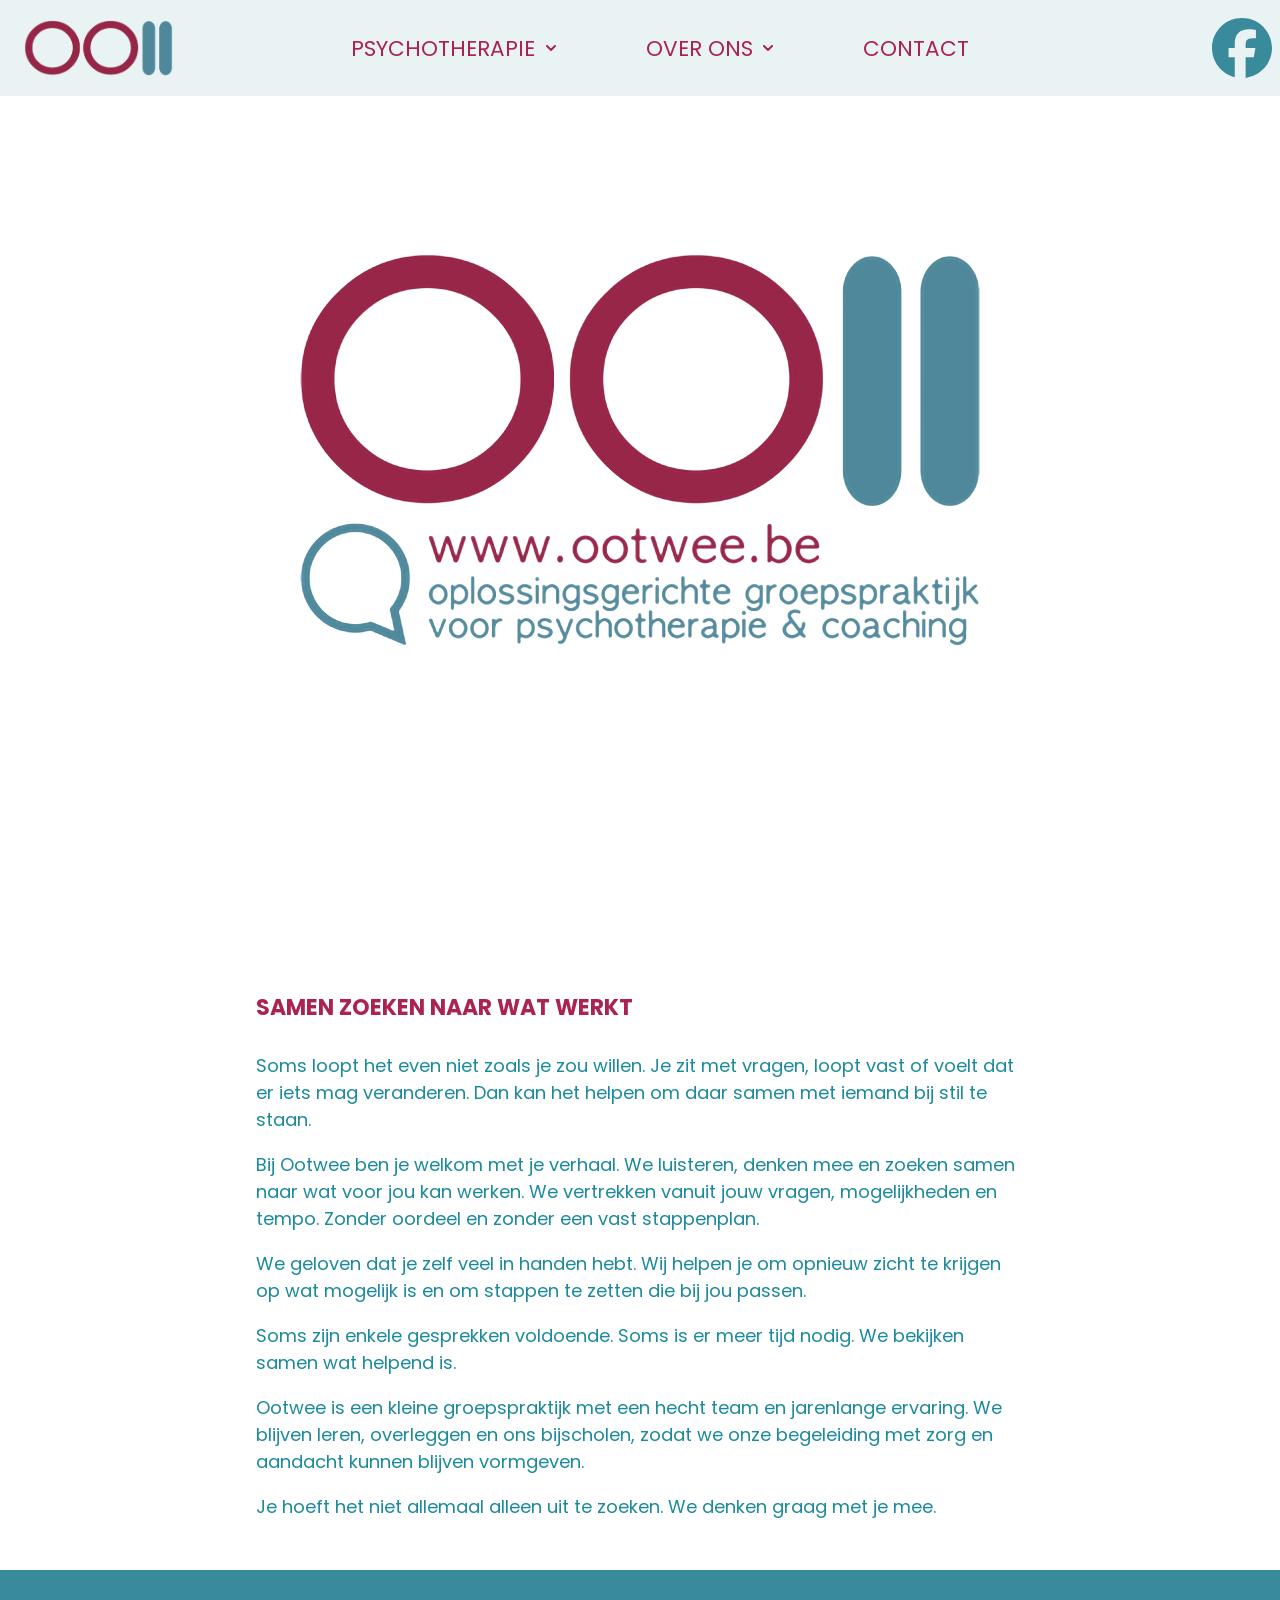
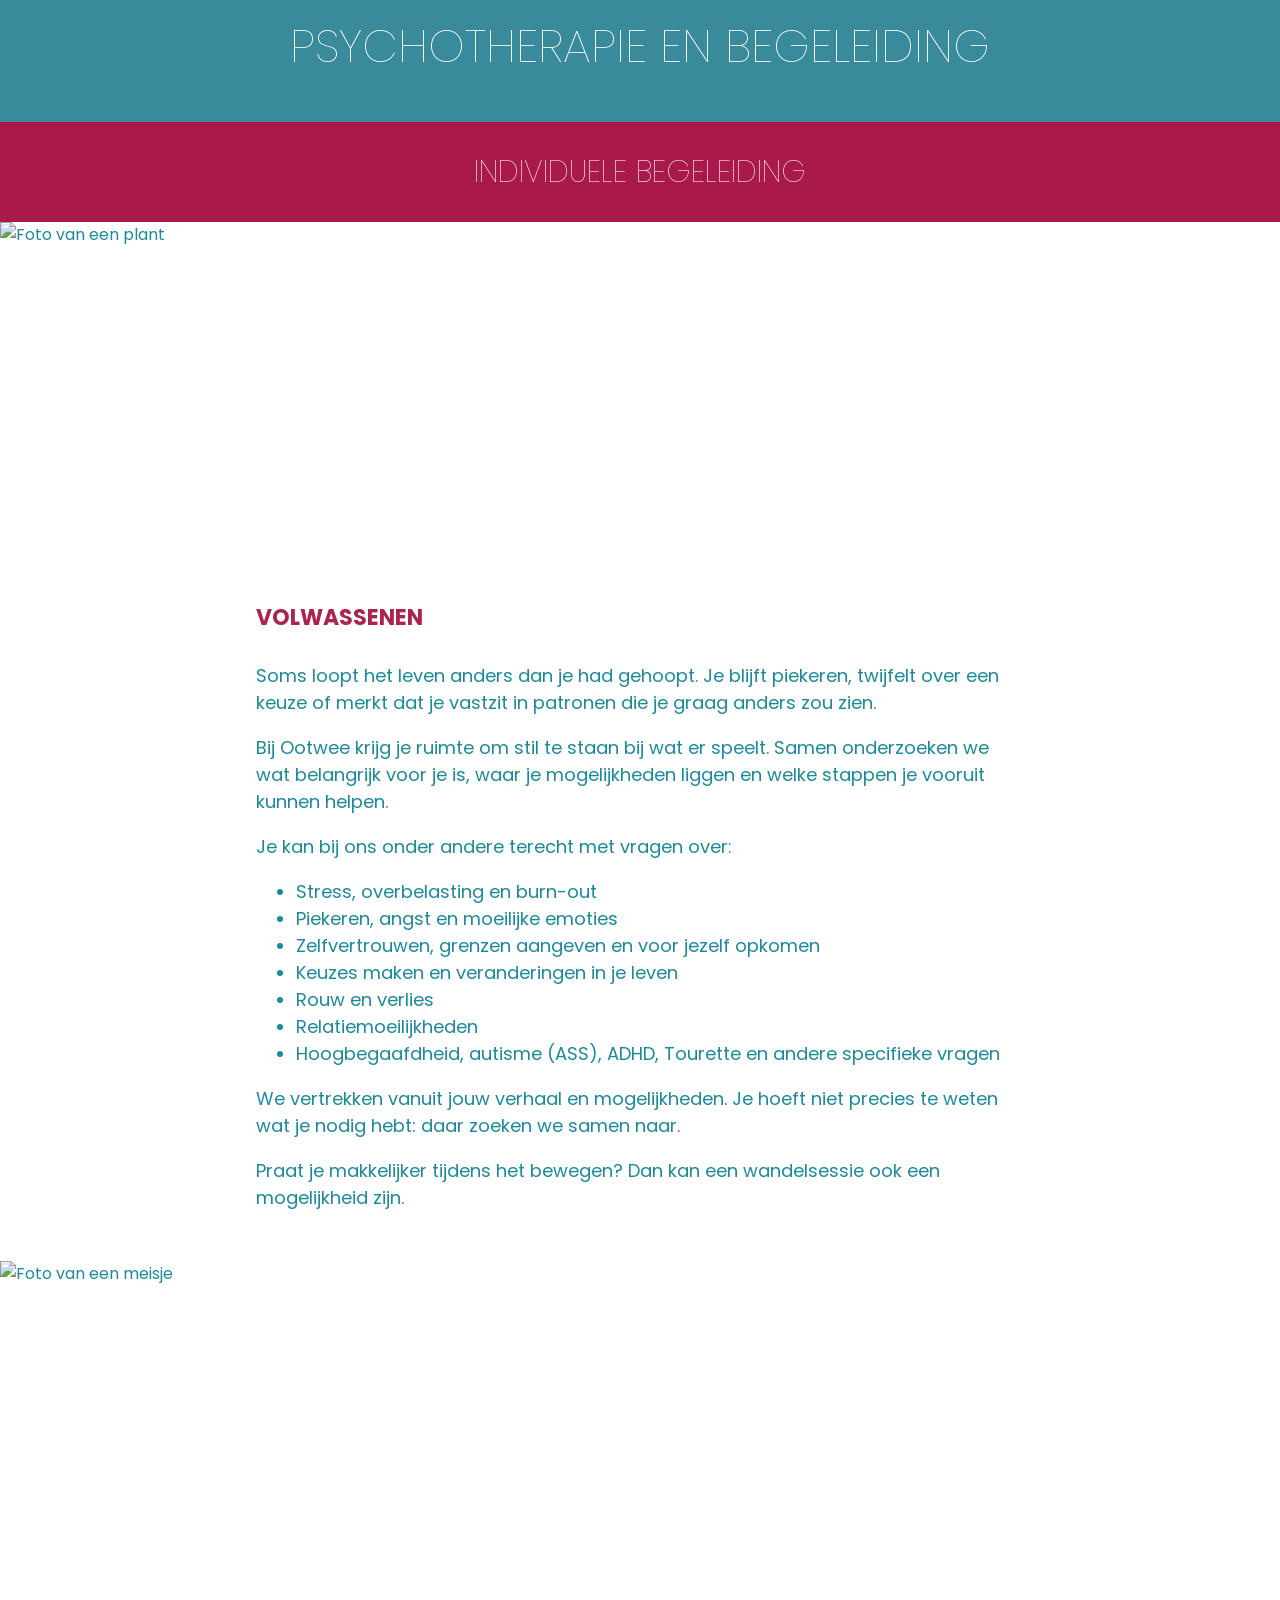
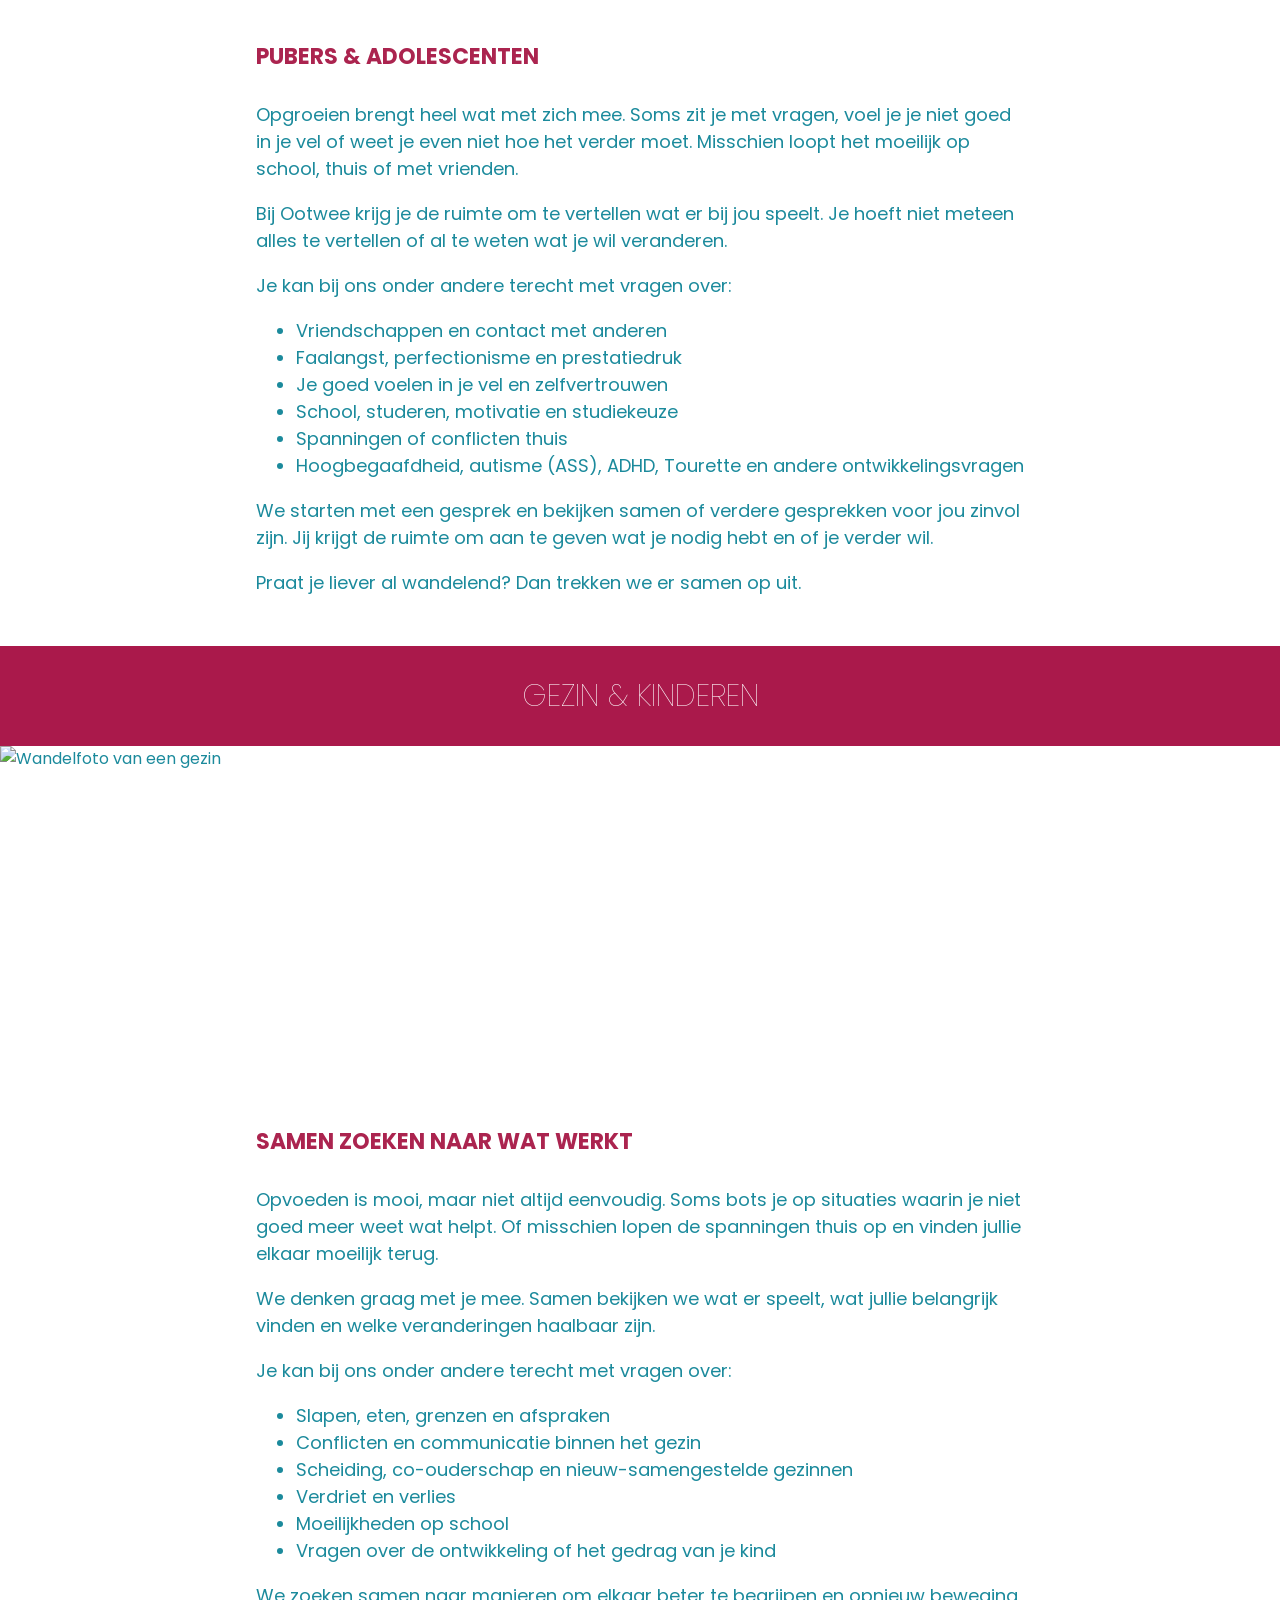
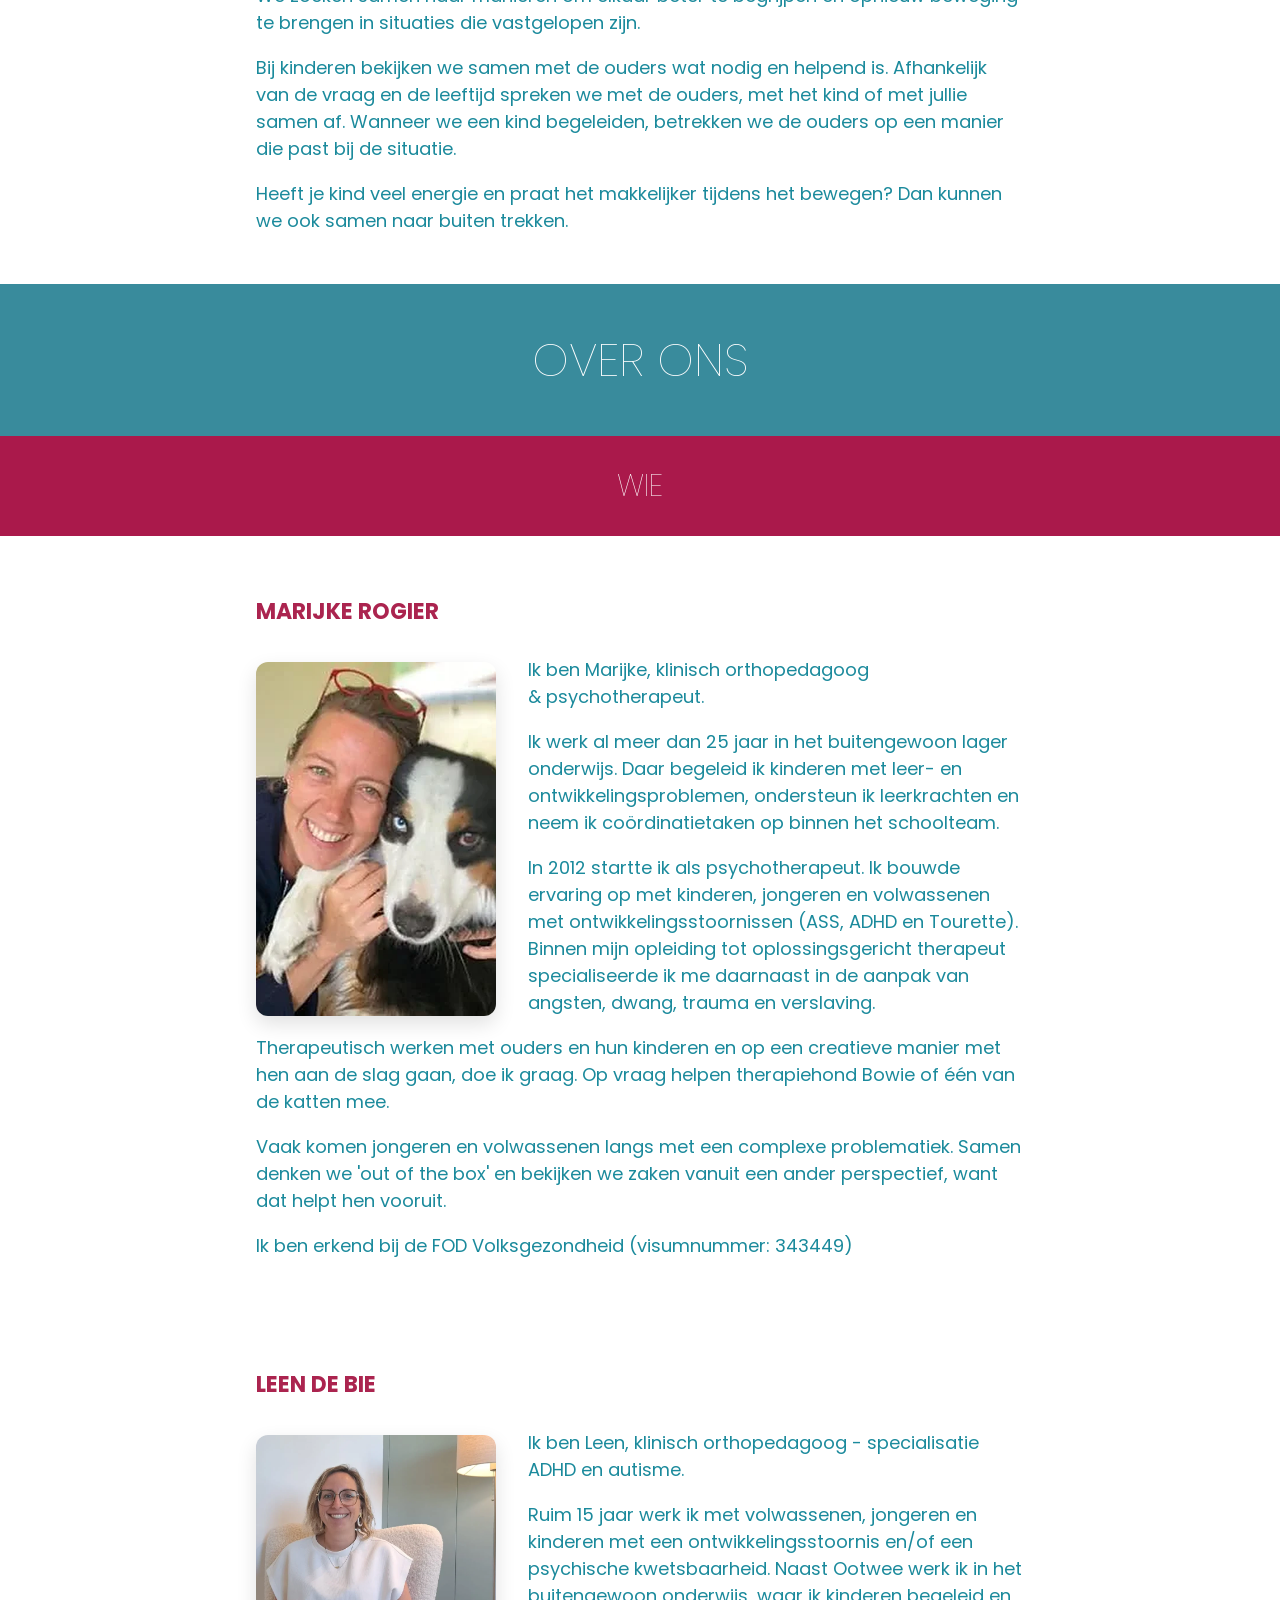
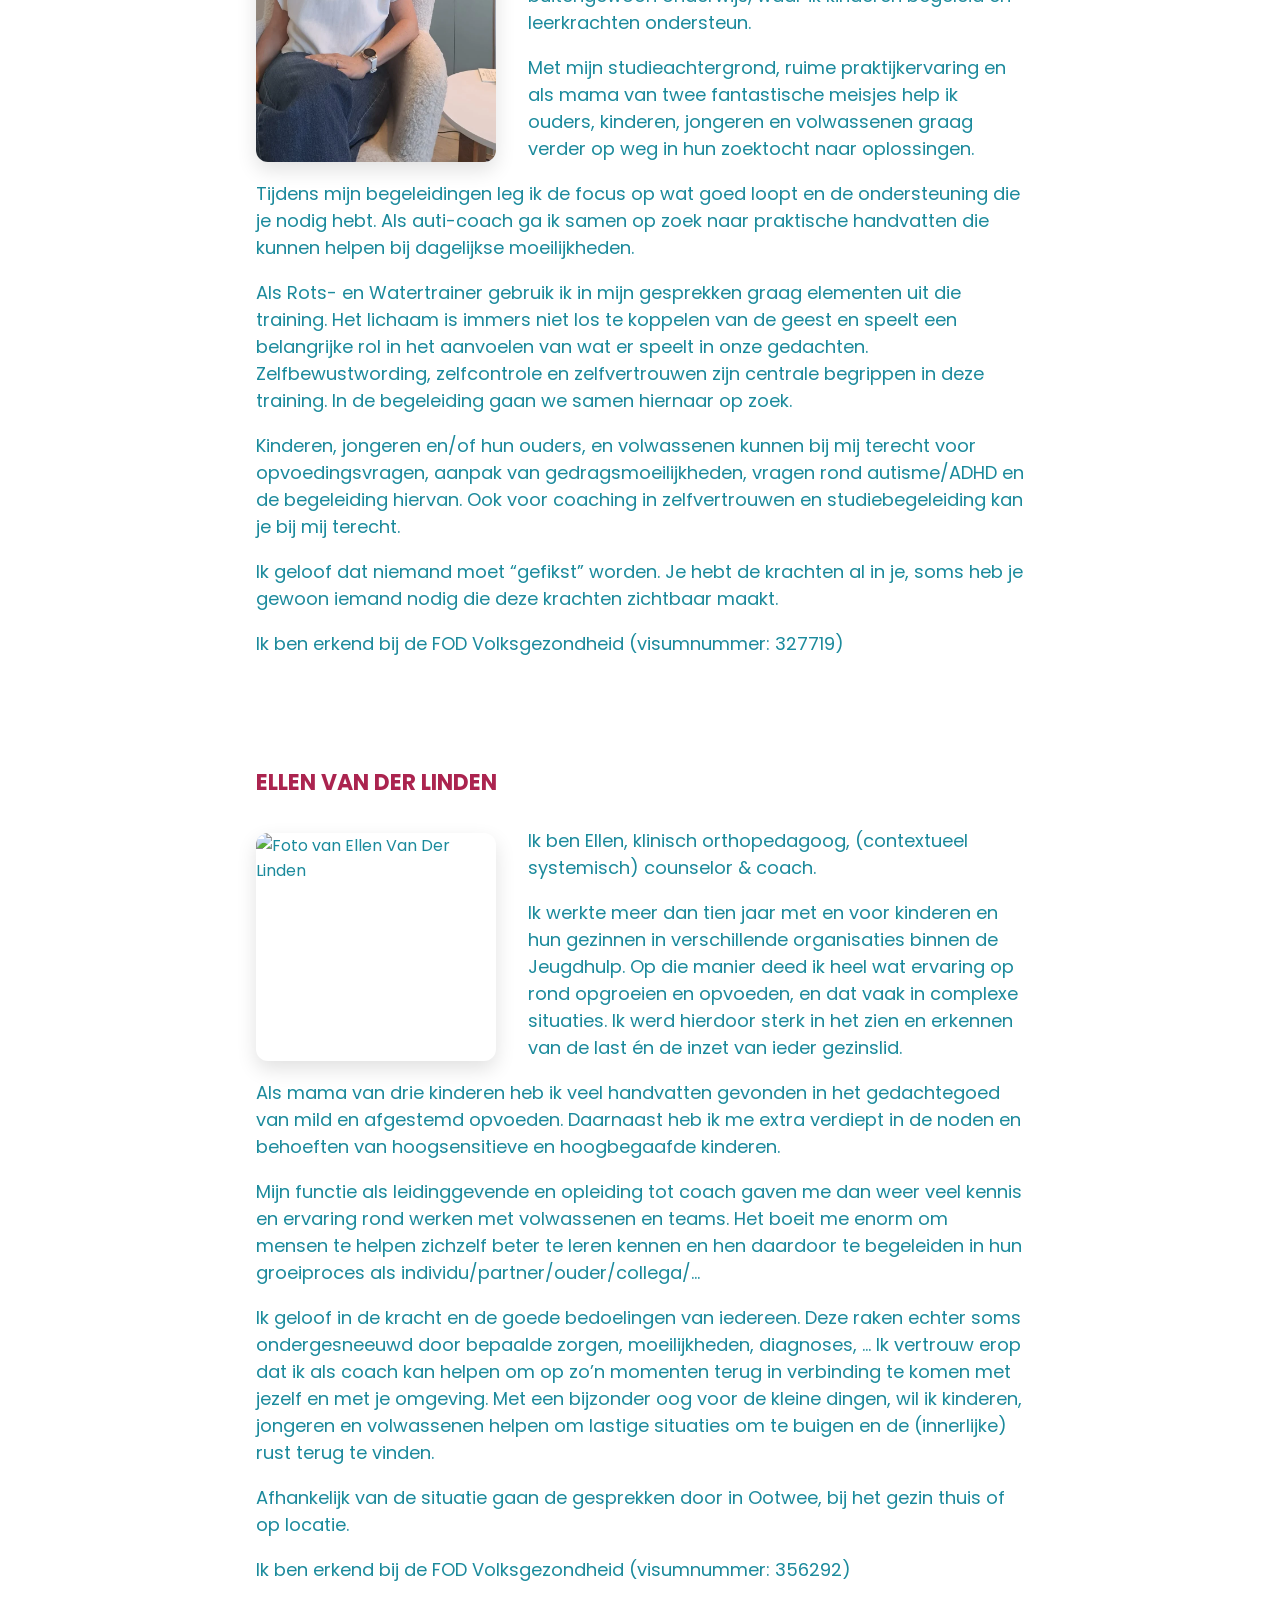
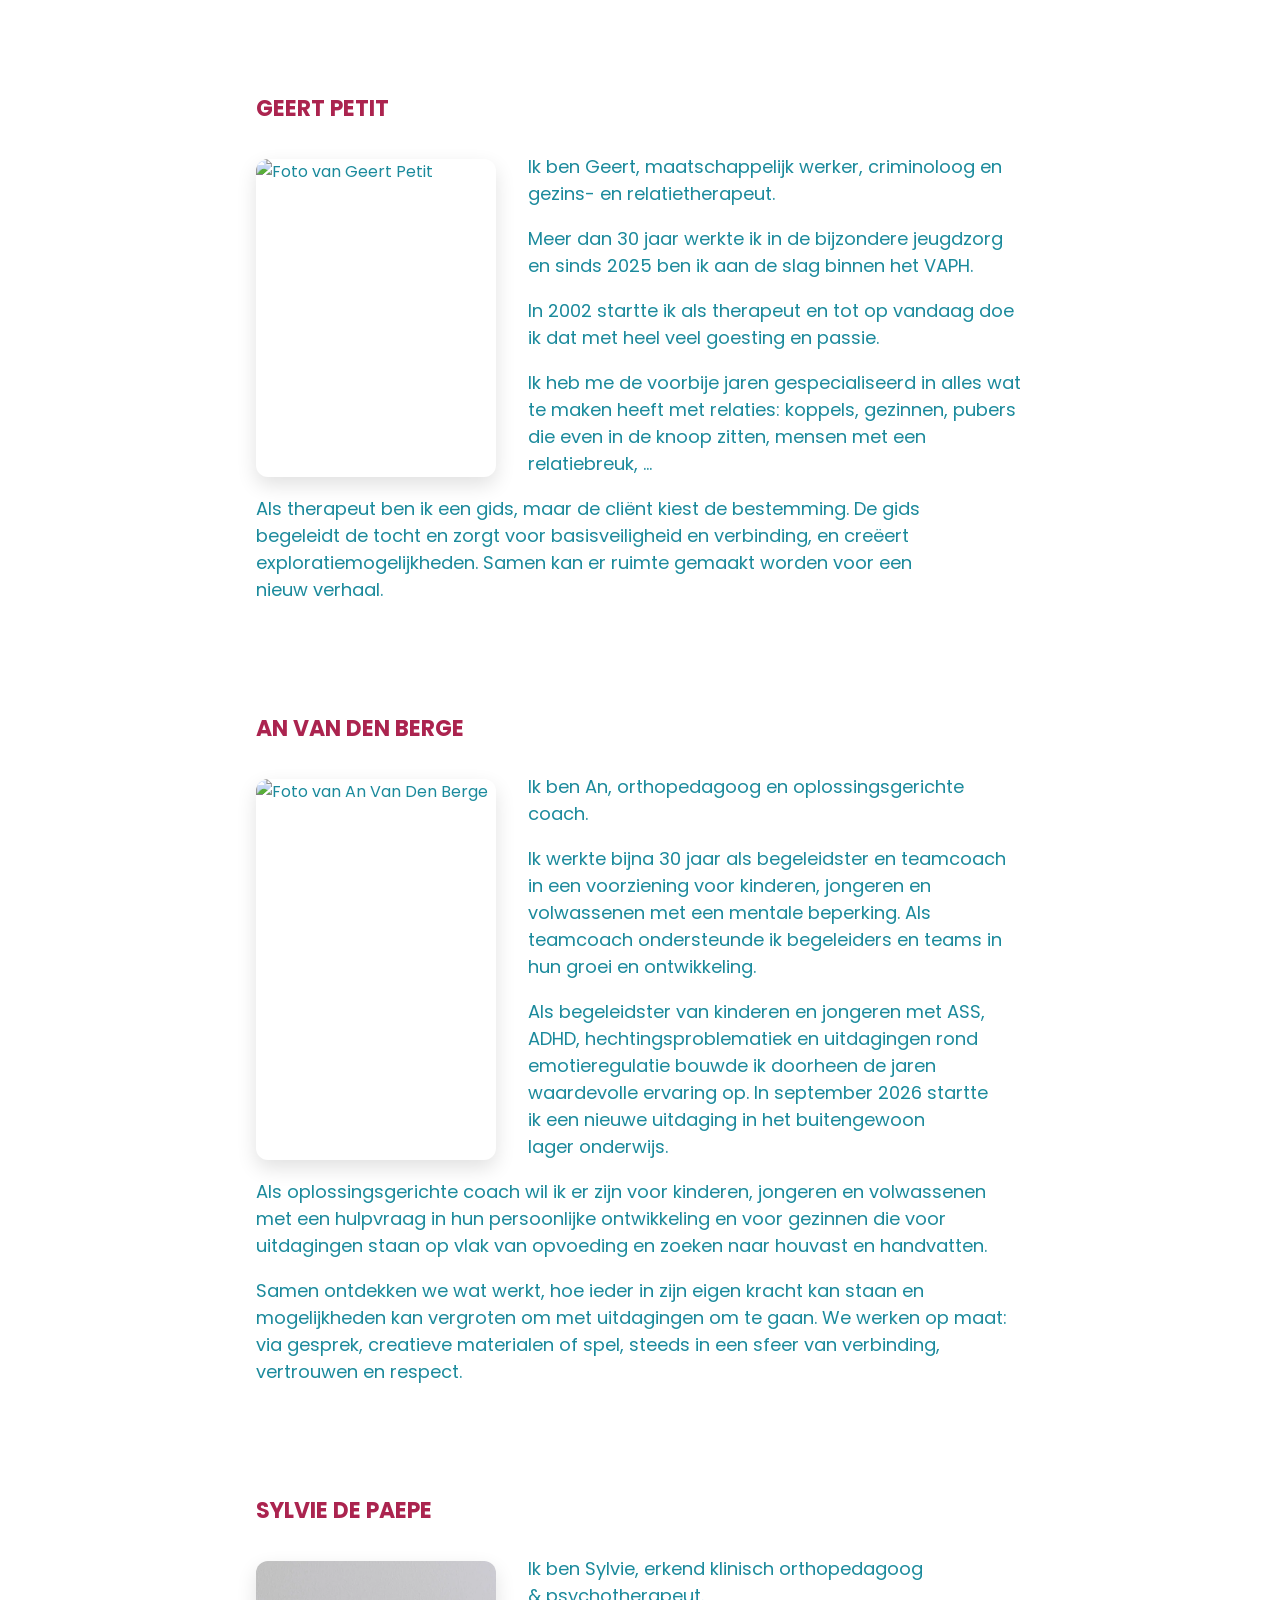
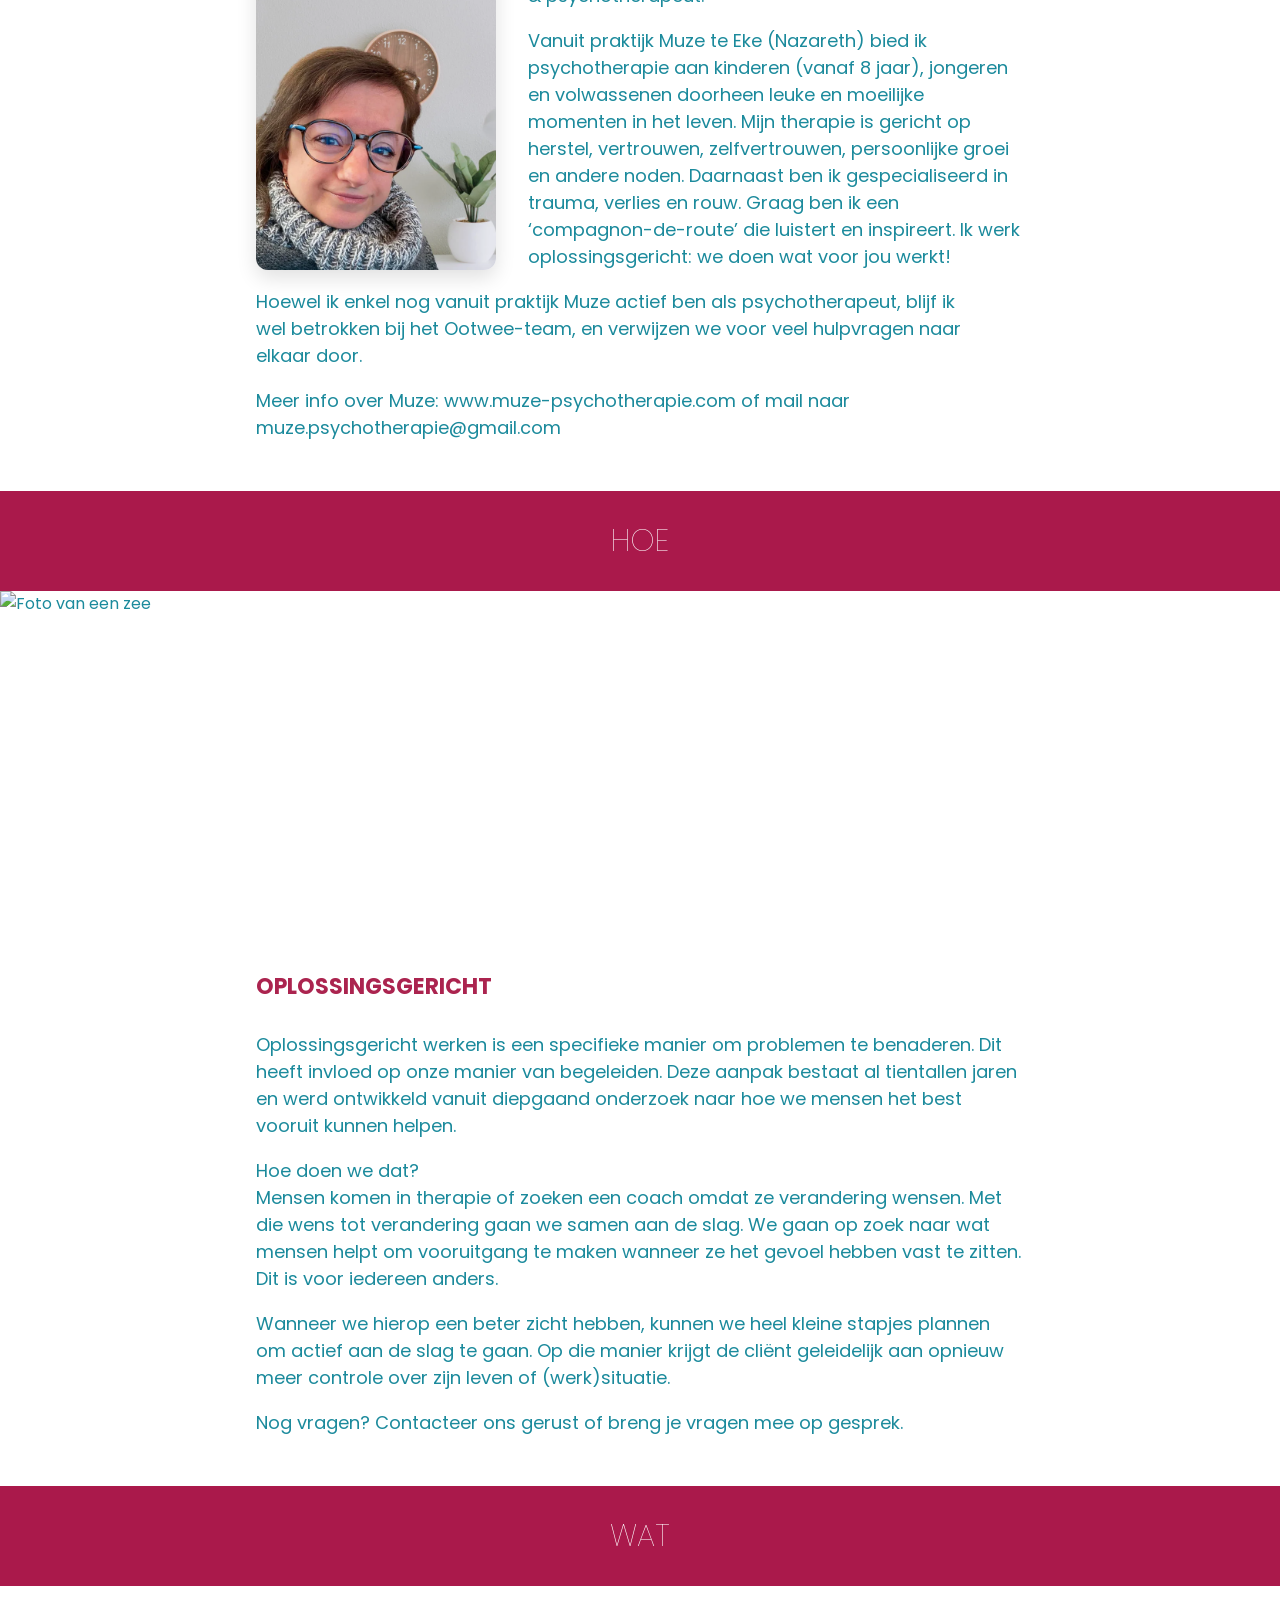
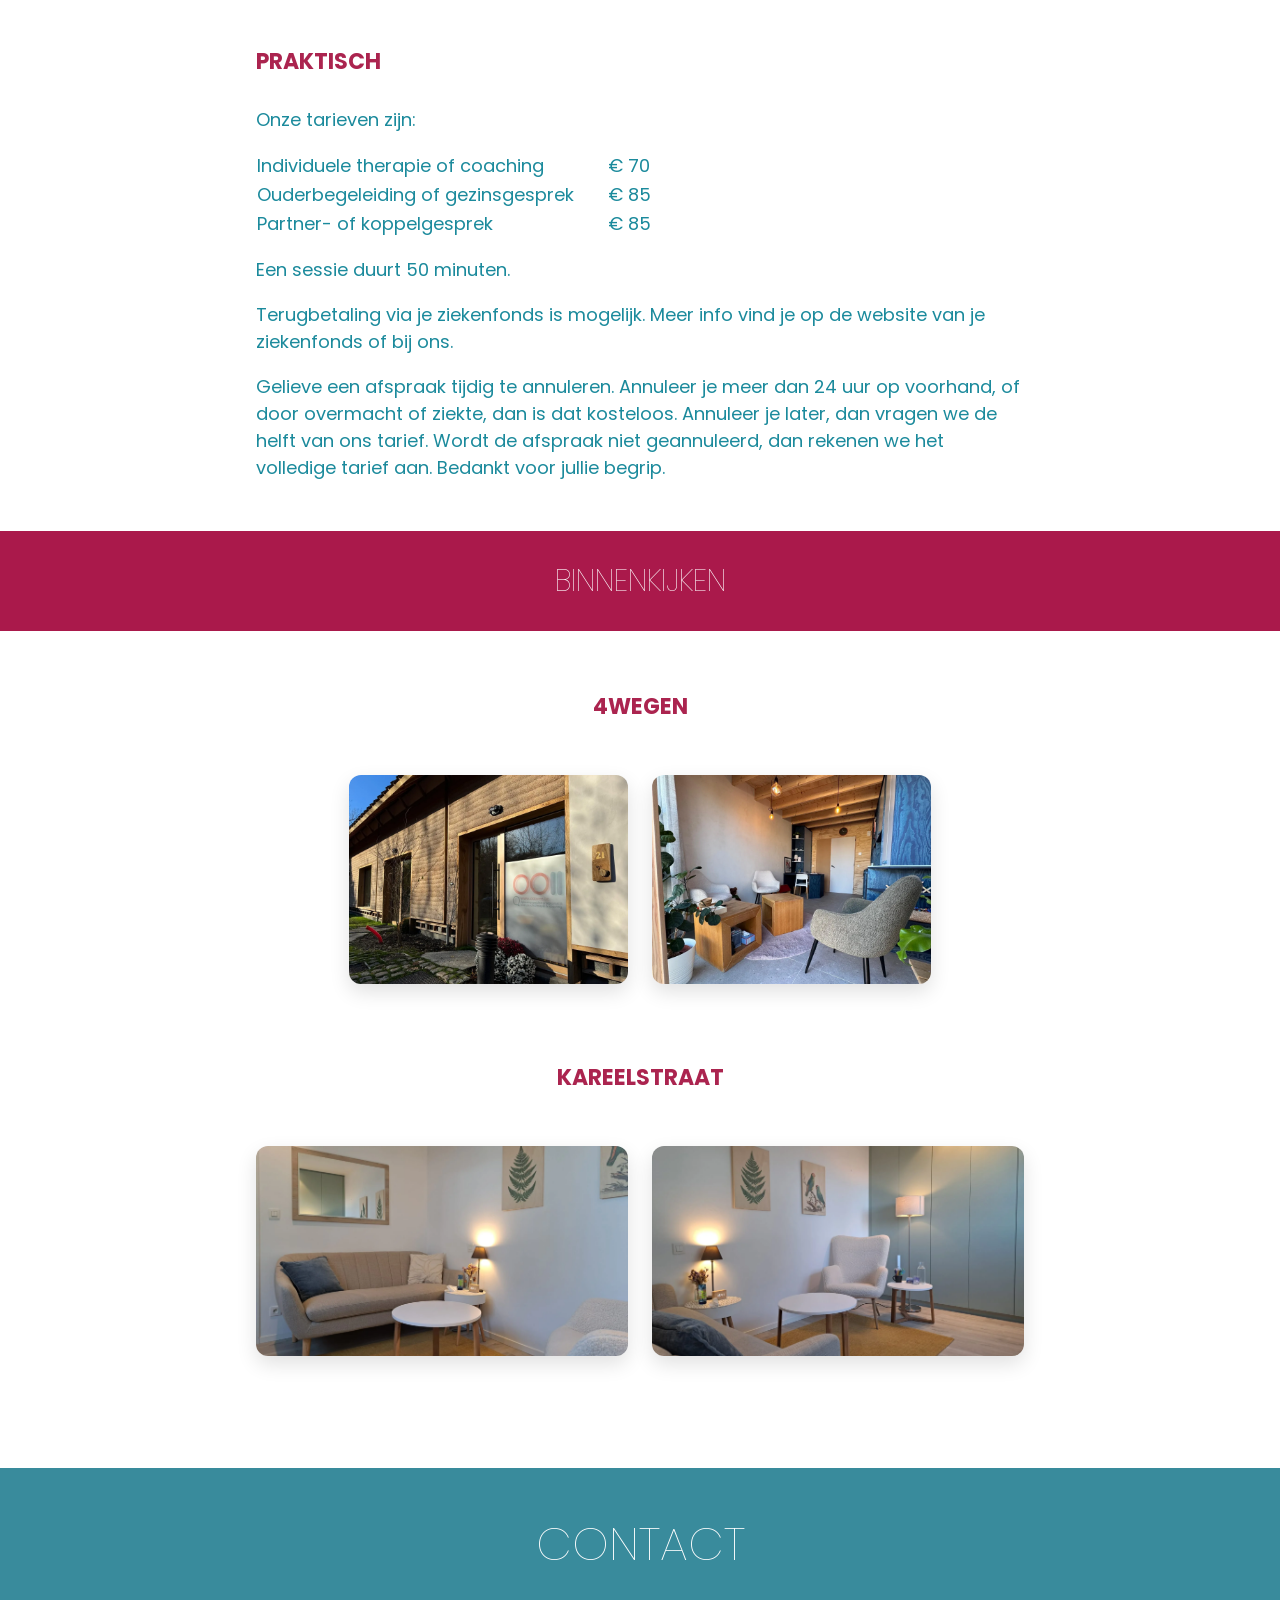
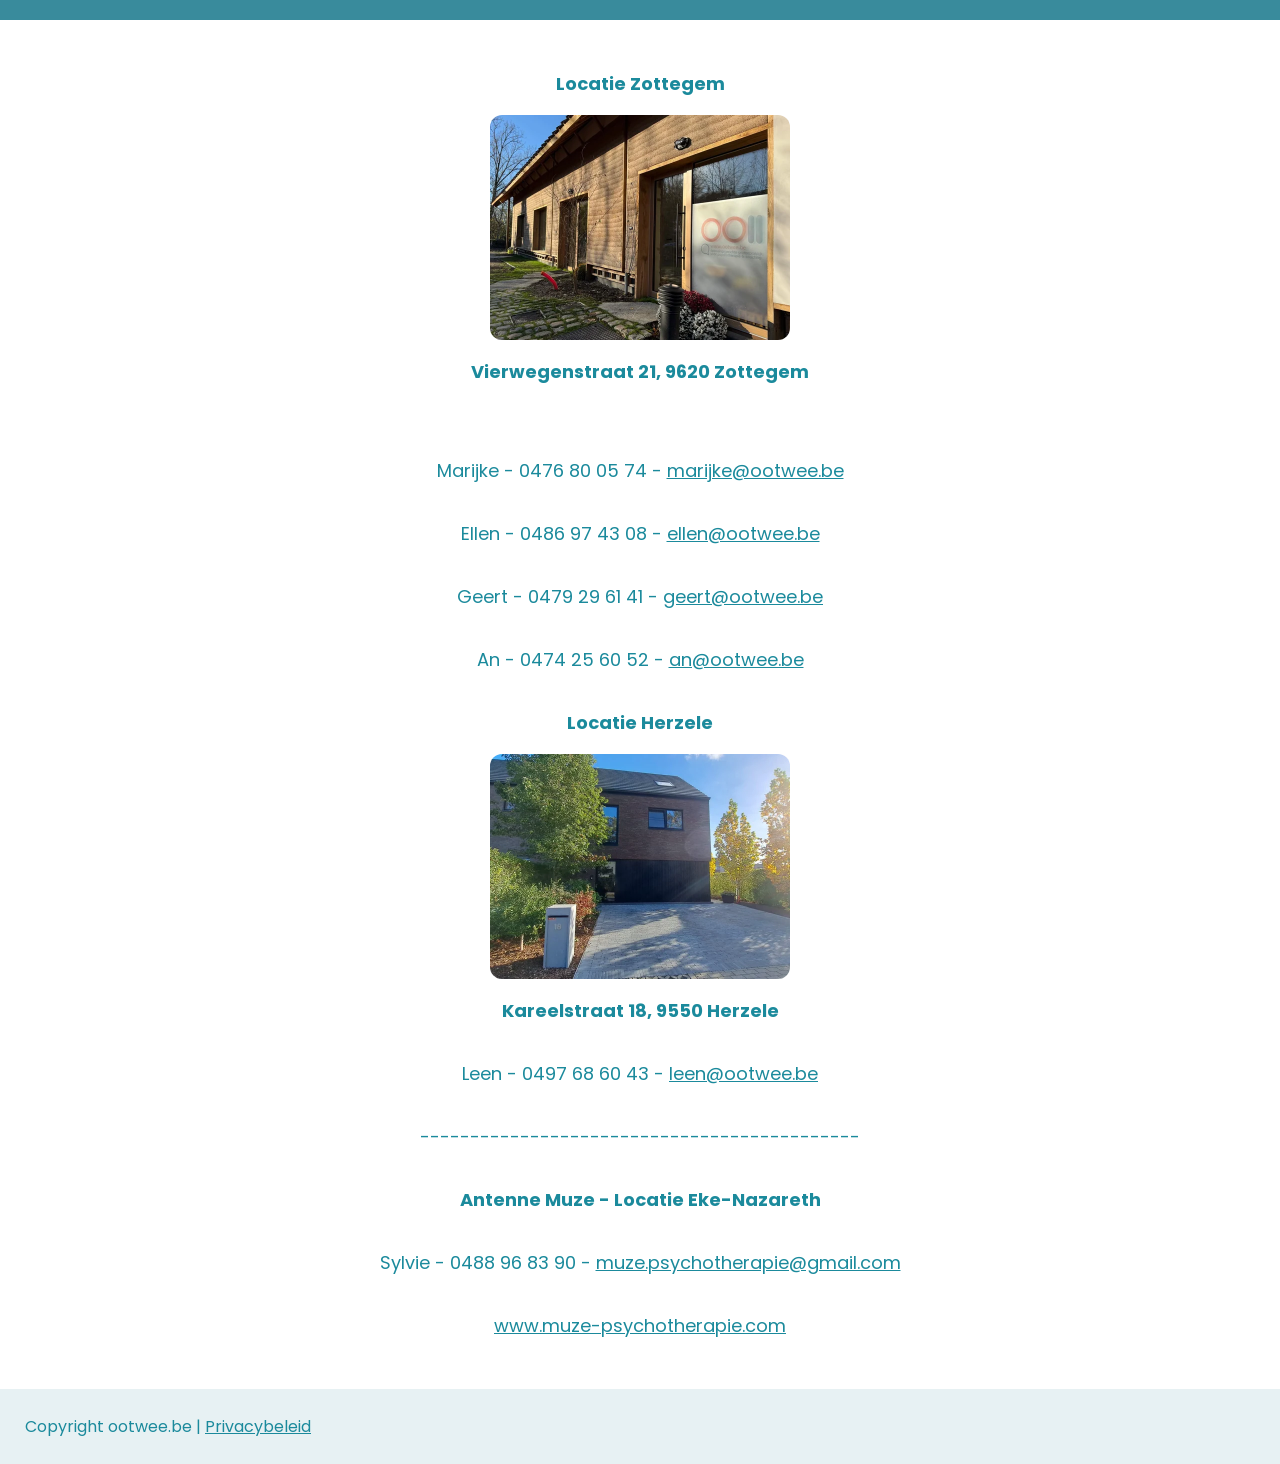
==== commit 2c720e89: "SEO" ====
--- a/index.html
+++ b/index.html
@@ -4,7 +4,18 @@
     <meta charset="UTF-8" />
     <meta name="viewport" content="width=device-width, initial-scale=1" />
     <meta name="theme-color" content="#e7f1f3" />
-    <title>Ootwee</title>
+    <title>Ootwee – Psychotherapie en begeleiding in Zottegem en Herzele</title>
+    <meta name="description" content="Oplossingsgerichte groepspraktijk voor psychotherapie en coaching in Zottegem en Herzele. Voor kinderen, jongeren, volwassenen, koppels en gezinnen." />
+    <meta property="og:type" content="website" />
+    <meta property="og:url" content="https://www.ootwee.be/" />
+    <meta property="og:title" content="Ootwee – Psychotherapie en begeleiding in Zottegem en Herzele" />
+    <meta property="og:description" content="Oplossingsgerichte groepspraktijk voor psychotherapie en coaching in Zottegem en Herzele. Voor kinderen, jongeren, volwassenen, koppels en gezinnen." />
+    <meta property="og:image" content="https://www.ootwee.be/Images/og-logo.jpg" />
+    <meta property="og:image:width" content="1200" />
+    <meta property="og:image:height" content="630" />
+    <meta property="og:image:alt" content="Logo van Ootwee" />
+    <meta property="og:locale" content="nl_BE" />
+    <meta name="twitter:card" content="summary_large_image" />
     <link rel="icon" href="favicon.svg" type="image/svg+xml" />
     <link
       rel="stylesheet"
@@ -14,9 +25,65 @@
     <link rel="preconnect" href="https://fonts.googleapis.com" />
     <link rel="preconnect" href="https://fonts.gstatic.com" crossorigin />
     <link
-      href="https://fonts.googleapis.com/css2?family=Poppins:ital,wght@0,100;0,200;0,300;0,400;0,500;0,600;0,700;0,800;0,900;1,100;1,200;1,300;1,400;1,500;1,600;1,700;1,800;1,900&display=swap"
+      href="https://fonts.googleapis.com/css2?family=Poppins:wght@100;300;400;500;600;700&display=swap"
       rel="stylesheet"
     />
+    <script type="application/ld+json">
+      {
+        "@context": "https://schema.org",
+        "@graph": [
+          {
+            "@type": "Organization",
+            "@id": "https://www.ootwee.be/#organisatie",
+            "name": "Ootwee",
+            "description": "Oplossingsgerichte groepspraktijk voor psychotherapie en coaching.",
+            "url": "https://www.ootwee.be/",
+            "logo": "https://www.ootwee.be/Images/logo-big.webp",
+            "sameAs": [
+              "https://www.facebook.com/ootwee"
+            ]
+          },
+          {
+            "@type": "MedicalBusiness",
+            "name": "Ootwee Zottegem",
+            "parentOrganization": {
+              "@id": "https://www.ootwee.be/#organisatie"
+            },
+            "url": "https://www.ootwee.be/",
+            "image": "https://www.ootwee.be/Images/buiten-4wegen.webp",
+            "telephone": "+32 476 80 05 74",
+            "email": "marijke@ootwee.be",
+            "address": {
+              "@type": "PostalAddress",
+              "streetAddress": "Vierwegenstraat 21",
+              "postalCode": "9620",
+              "addressLocality": "Zottegem",
+              "addressCountry": "BE"
+            },
+            "areaServed": "Zottegem"
+          },
+          {
+            "@type": "MedicalBusiness",
+            "name": "Ootwee Herzele",
+            "parentOrganization": {
+              "@id": "https://www.ootwee.be/#organisatie"
+            },
+            "url": "https://www.ootwee.be/",
+            "image": "https://www.ootwee.be/Images/kareel-1.webp",
+            "telephone": "+32 497 68 60 43",
+            "email": "leen@ootwee.be",
+            "address": {
+              "@type": "PostalAddress",
+              "streetAddress": "Kareelstraat 18",
+              "postalCode": "9550",
+              "addressLocality": "Herzele",
+              "addressCountry": "BE"
+            },
+            "areaServed": "Herzele"
+          }
+        ]
+      }
+    </script>
   </head>
   <body>
     <header>
@@ -585,7 +652,7 @@
       <section>
         <h3>Sylvie De Paepe</h3>
         <img
-          src="Images/sylvie-600.webp"
+          src="Images/sylvie.webp"
           alt="Foto van Sylvie De Paepe" style="object-position: 12% center"
           class="profile-img" width="600" height="530" loading="lazy" />
         <p>Ik ben Sylvie, erkend klinisch orthopedagoog & psychotherapeut.</p>
--- a/css/styles.css
+++ b/css/styles.css
@@ -136,6 +136,12 @@
   transform: translate(-50%, 0);
 }
 
+nav li.has-submenu.just-clicked > .submenu {
+  opacity: 0;
+  visibility: hidden;
+  transform: translate(-50%, -6px);
+}
+
 nav .submenu li {
   display: block;
   margin: 0;
@@ -186,6 +192,10 @@
 nav li.has-submenu:hover > svg,
 nav li.has-submenu:focus-within > svg {
   transform: rotate(180deg);
+}
+
+nav li.has-submenu.just-clicked > svg {
+  transform: none;
 }
 
 a {
@@ -640,6 +650,11 @@
 }
 
 @media (max-width: 1000px) {
+  /* phone: name centred above the centred photo */
+  section:has(.profile-img) > h3 {
+    text-align: center;
+  }
+
   .profile-img {
     float: none;
     display: block;
